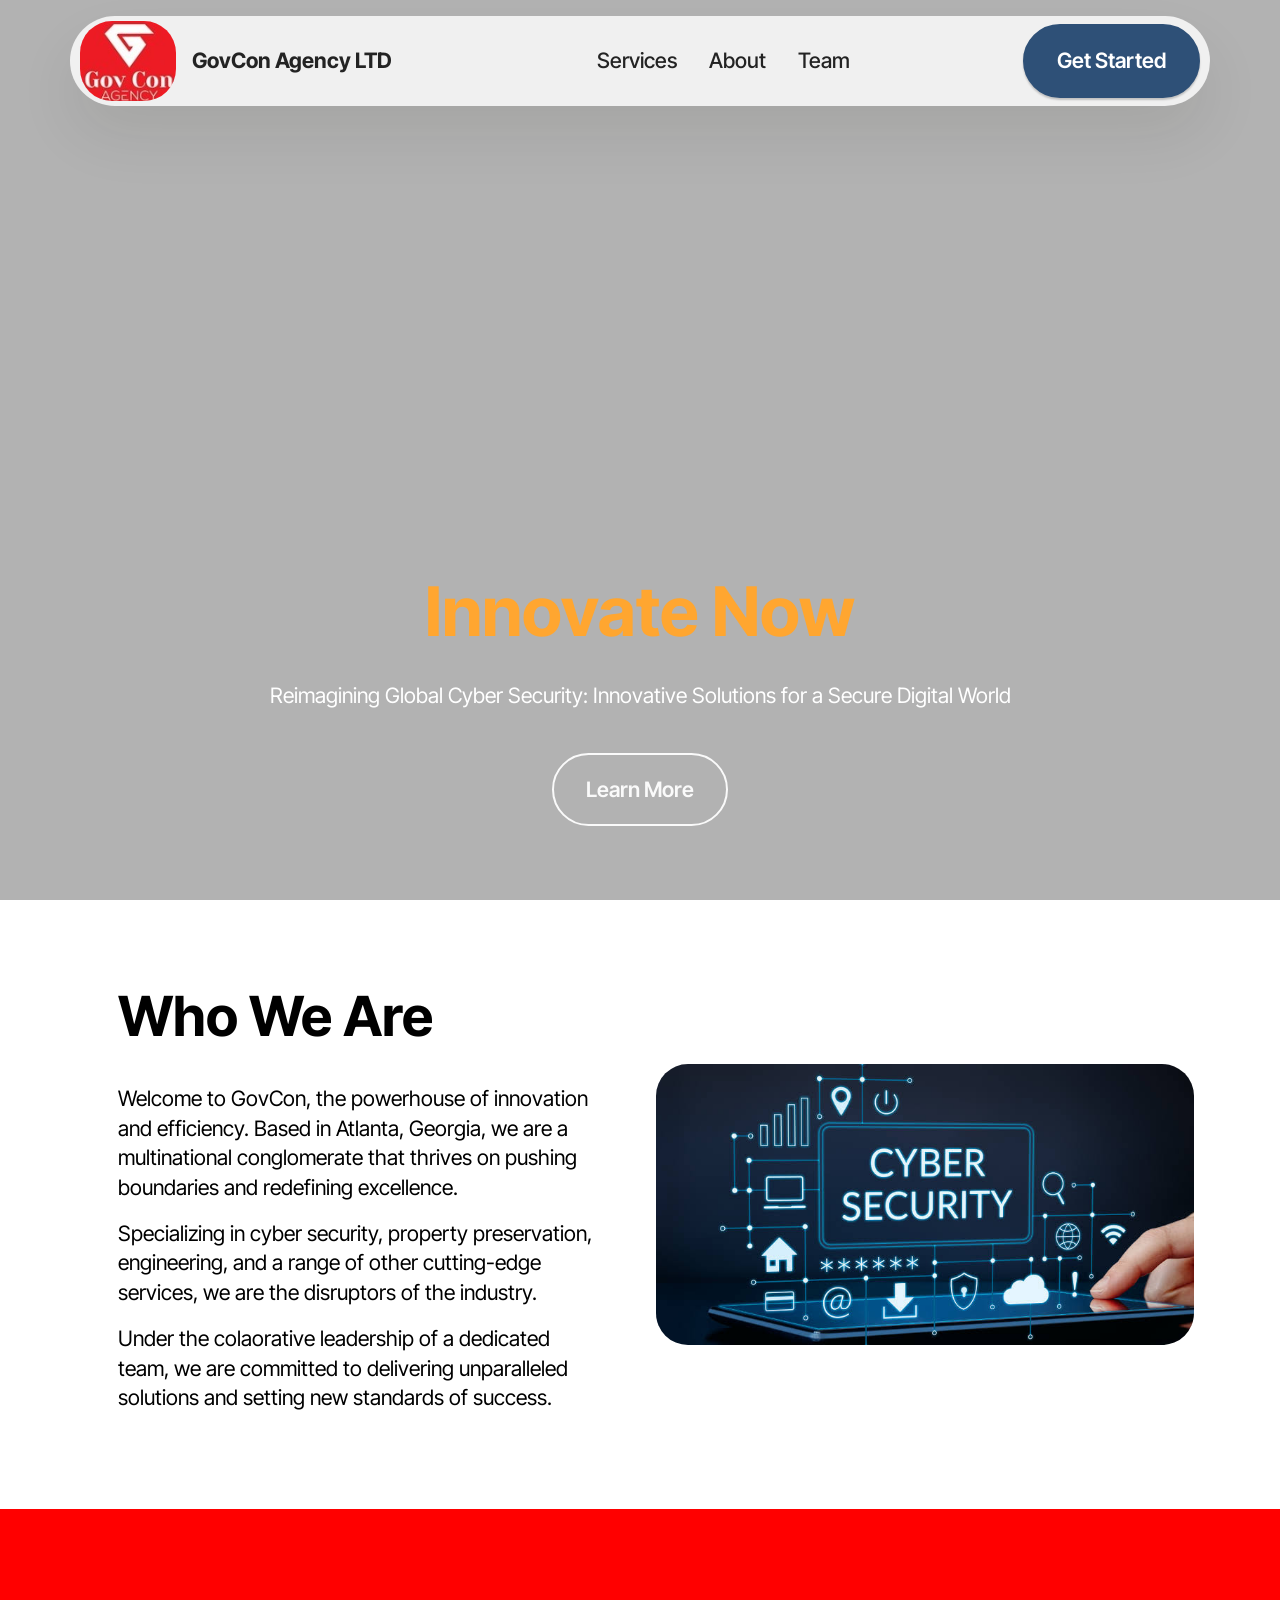
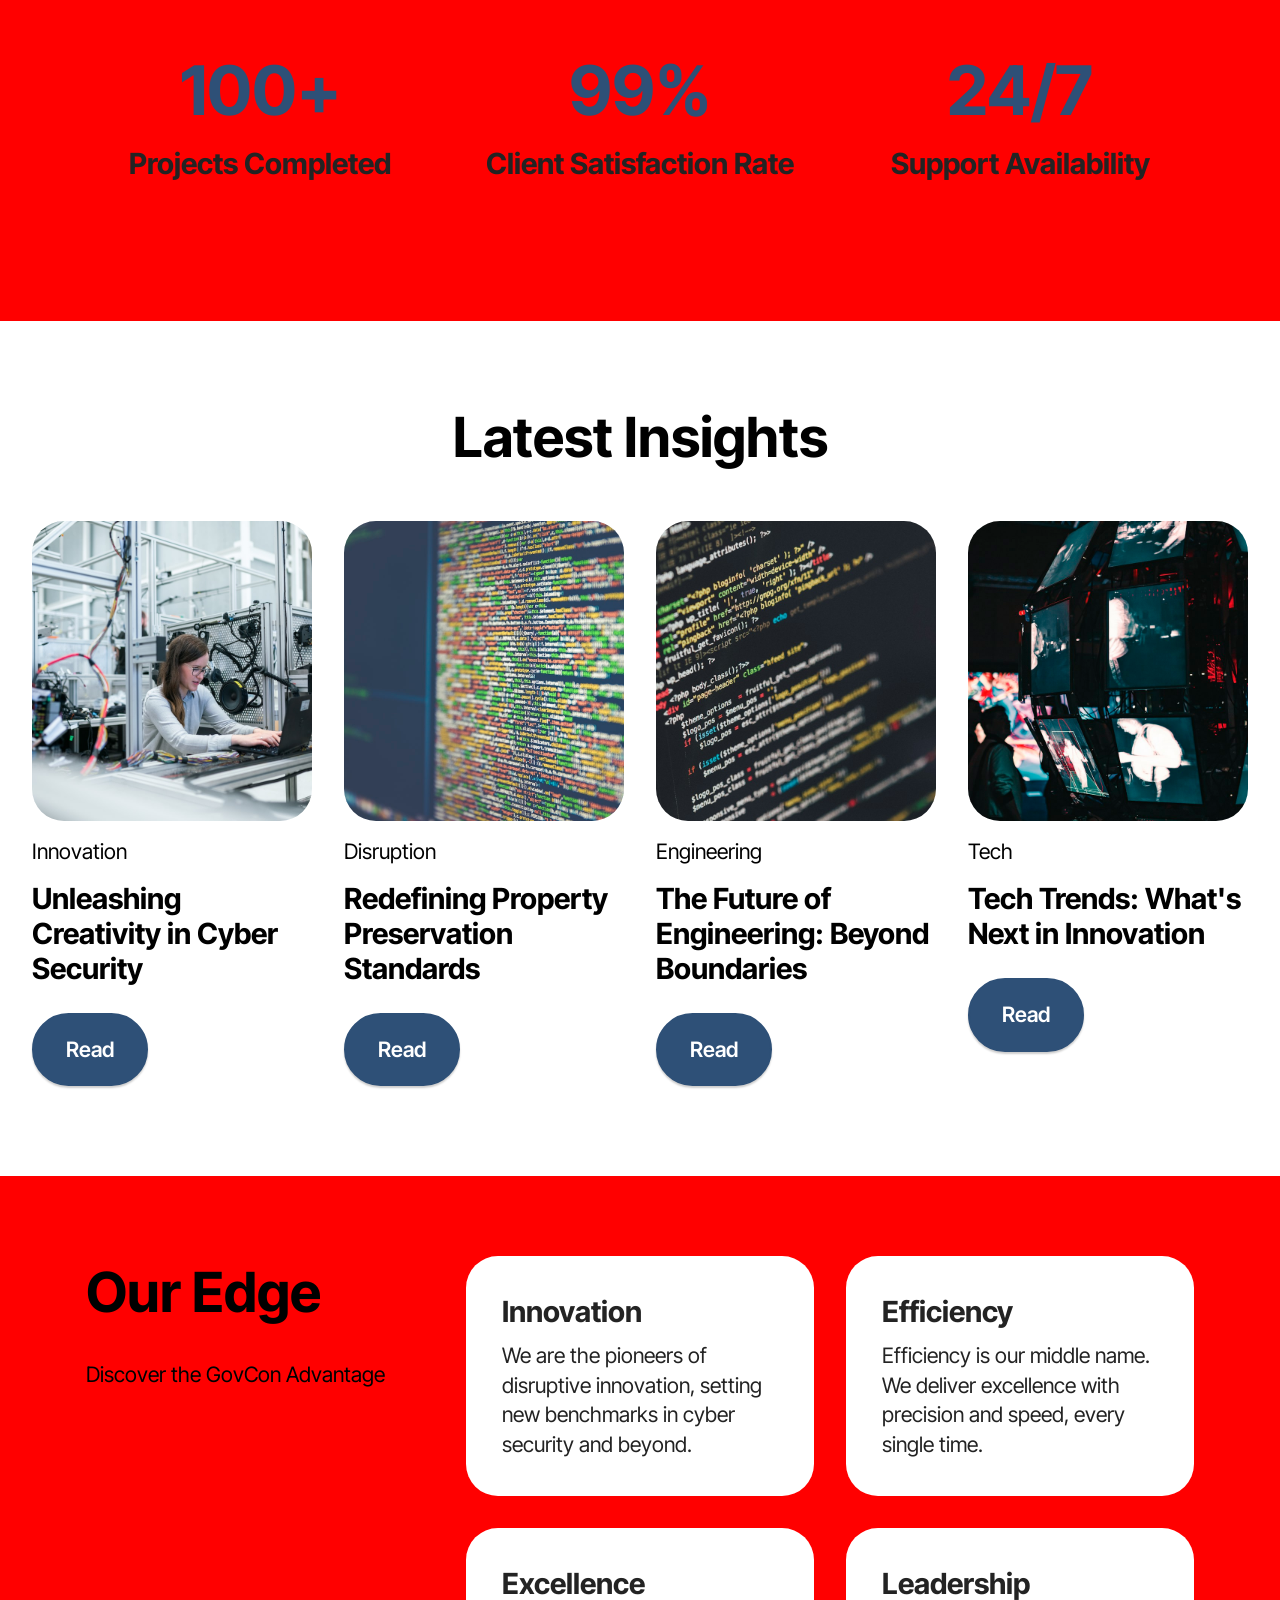
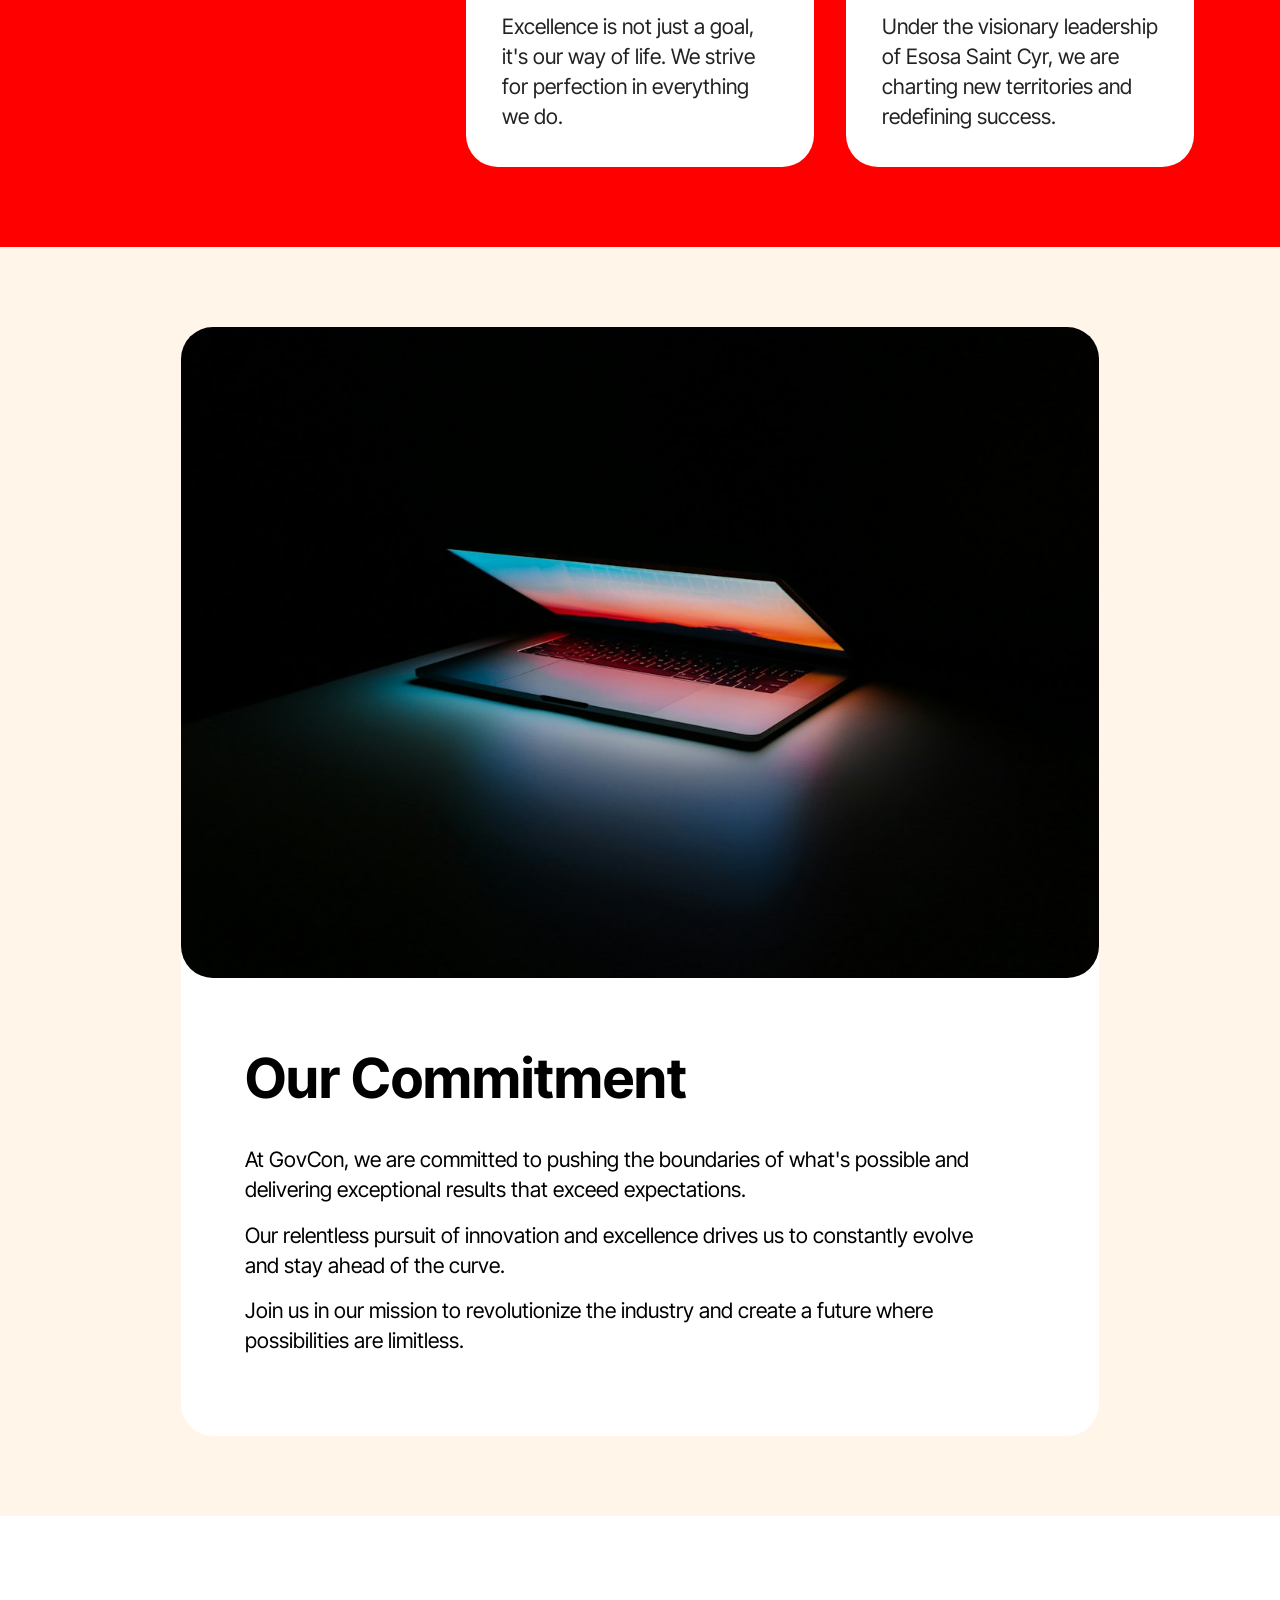
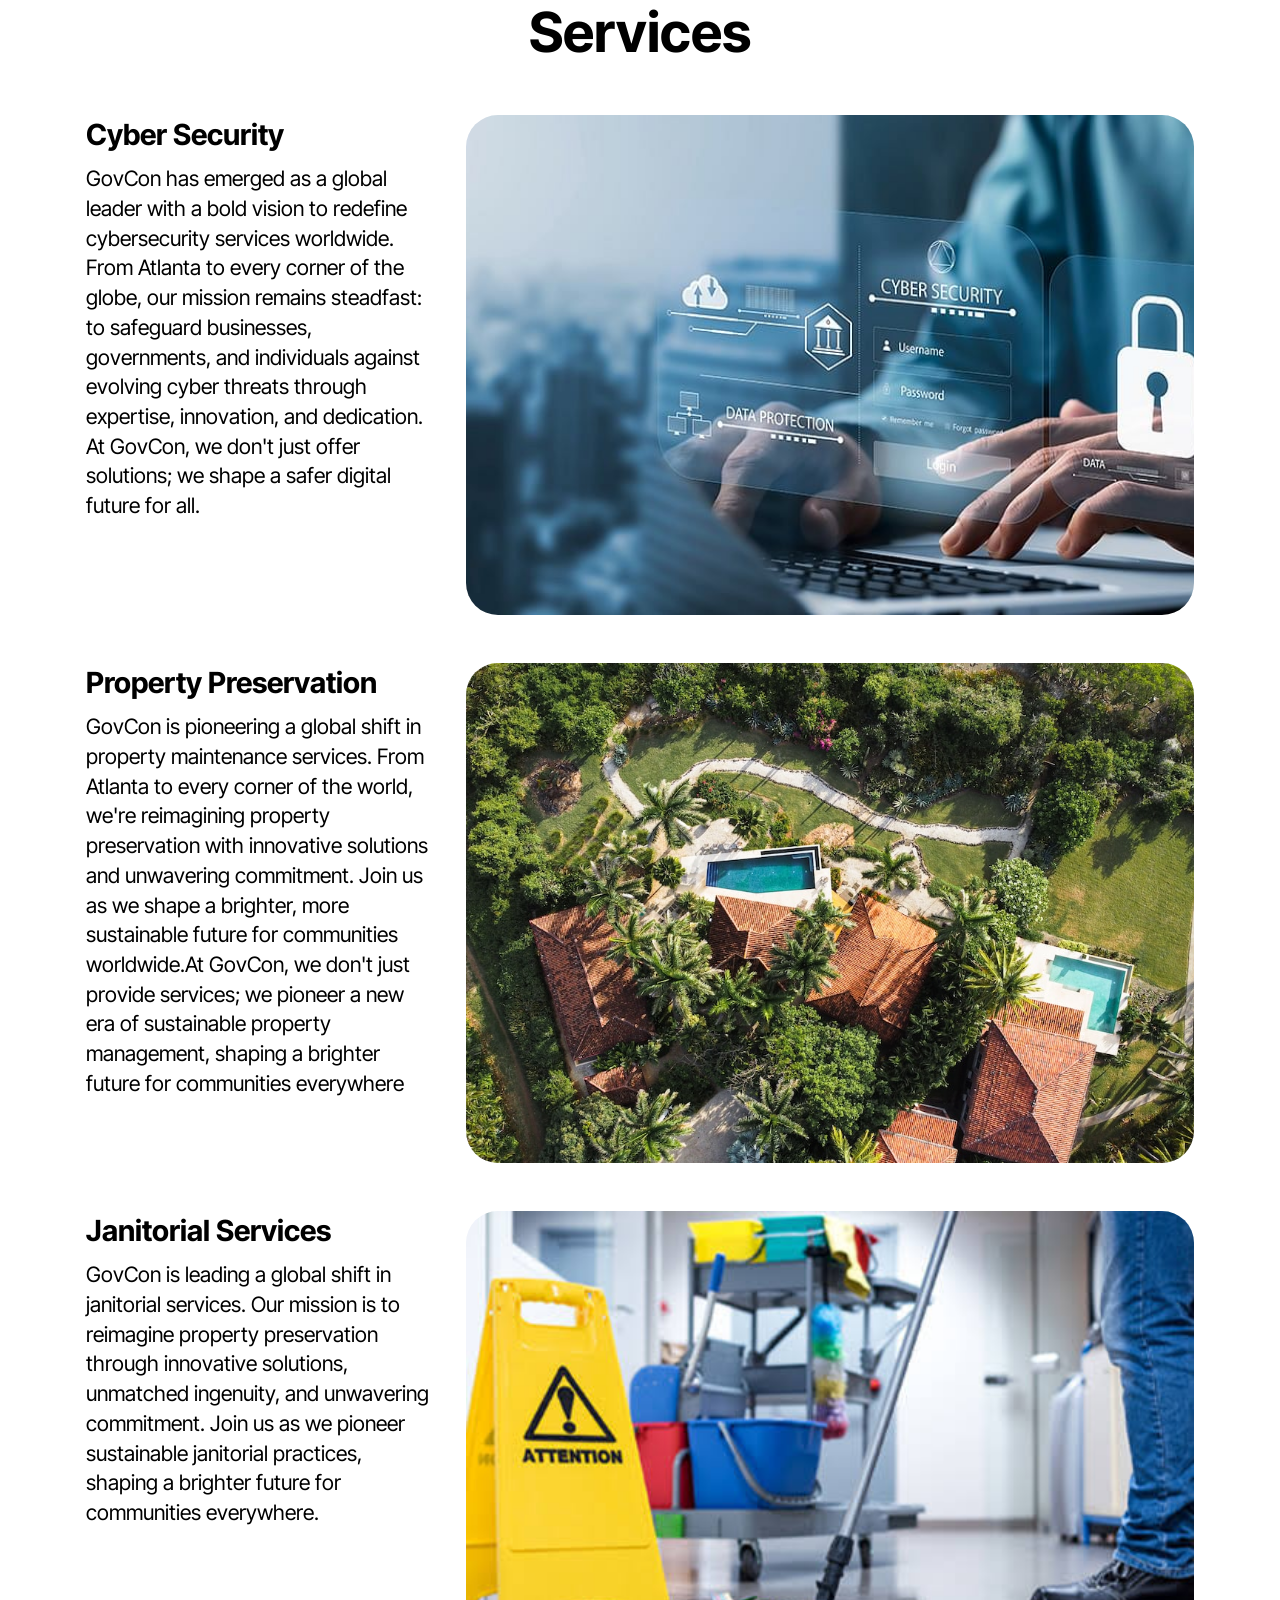
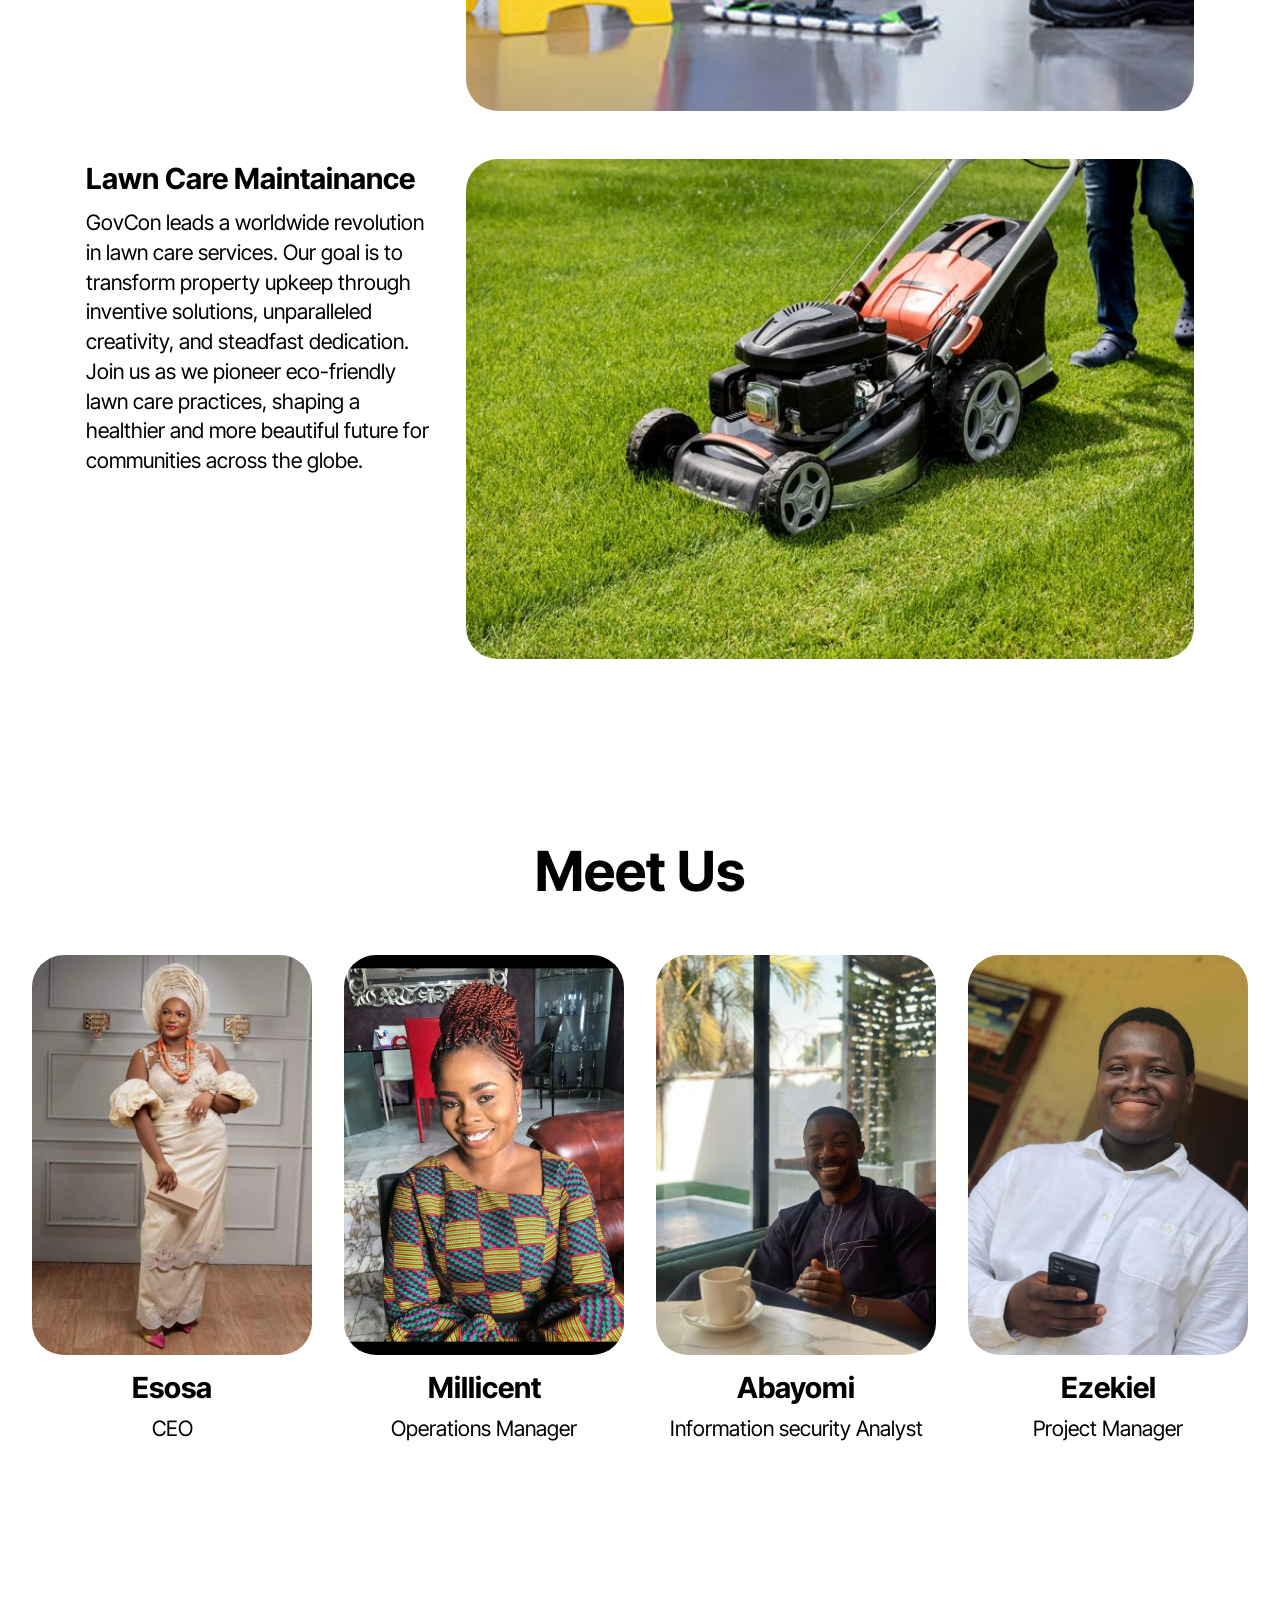
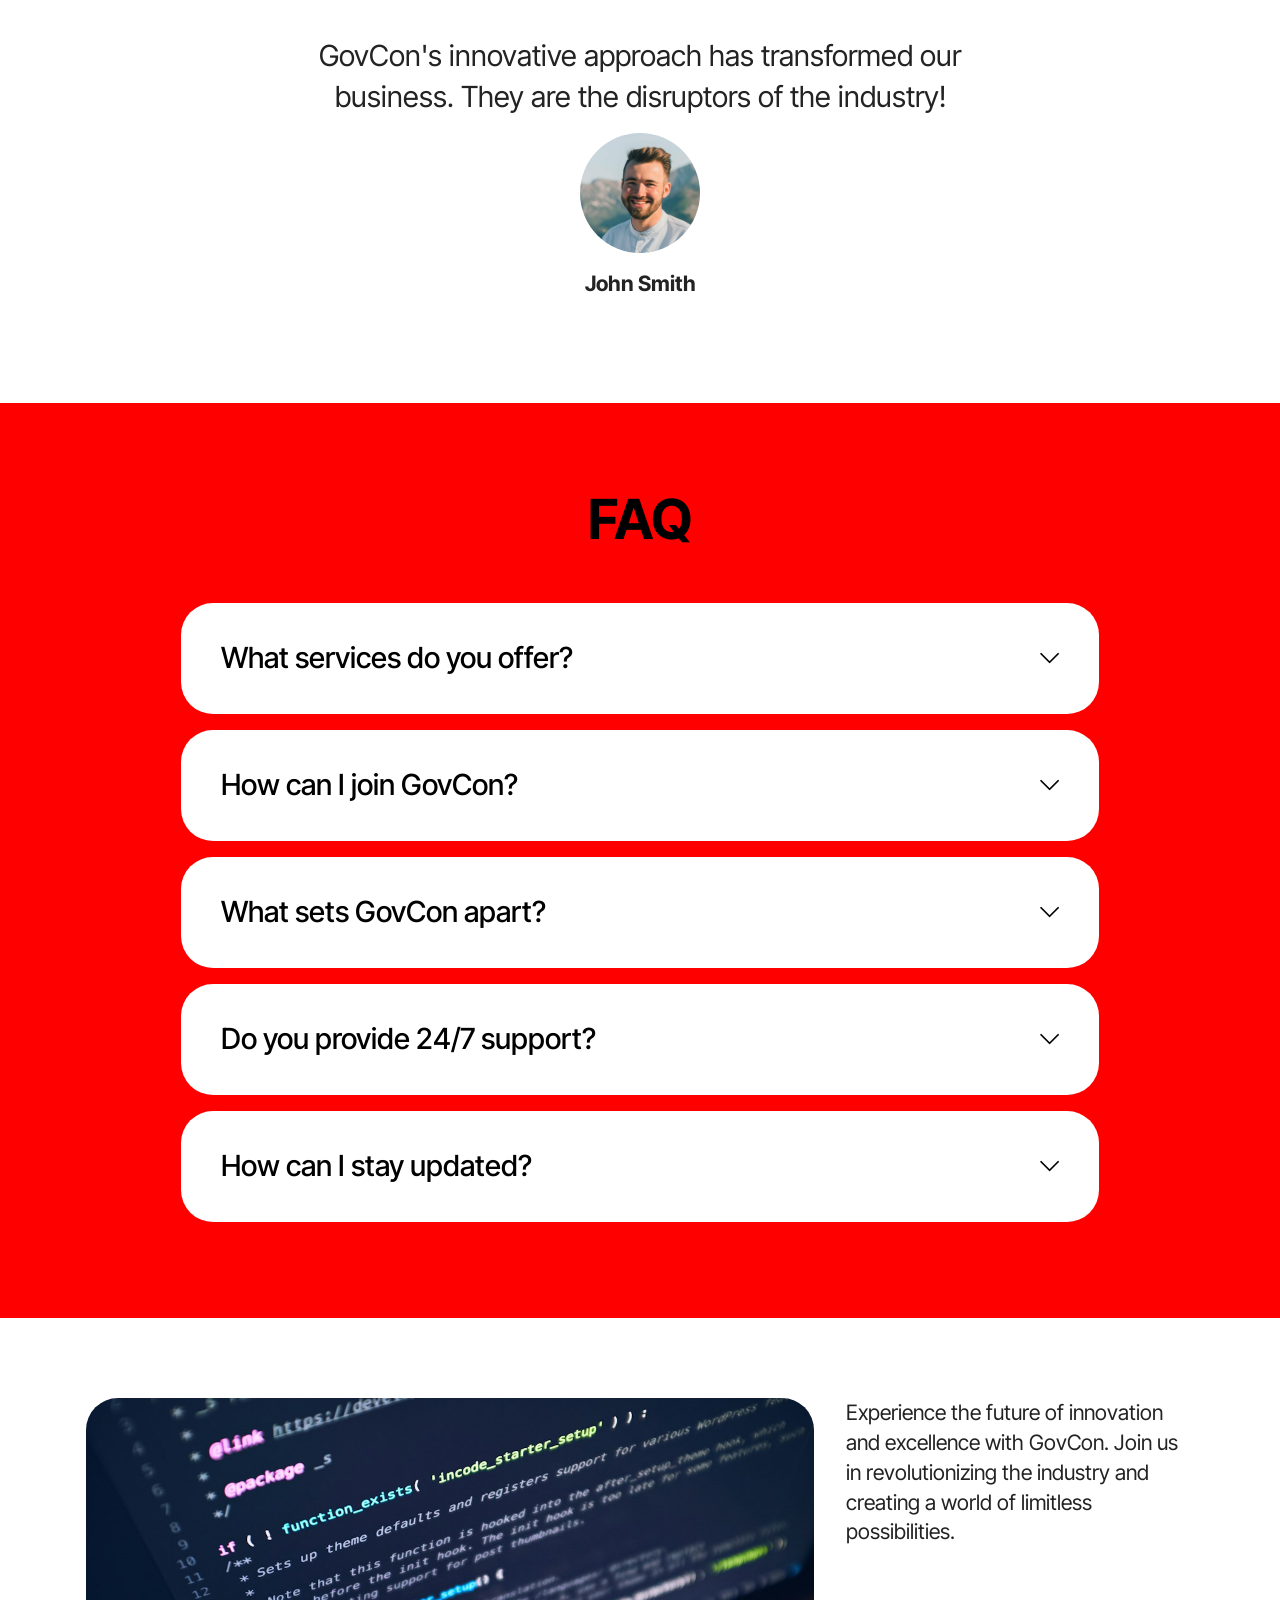
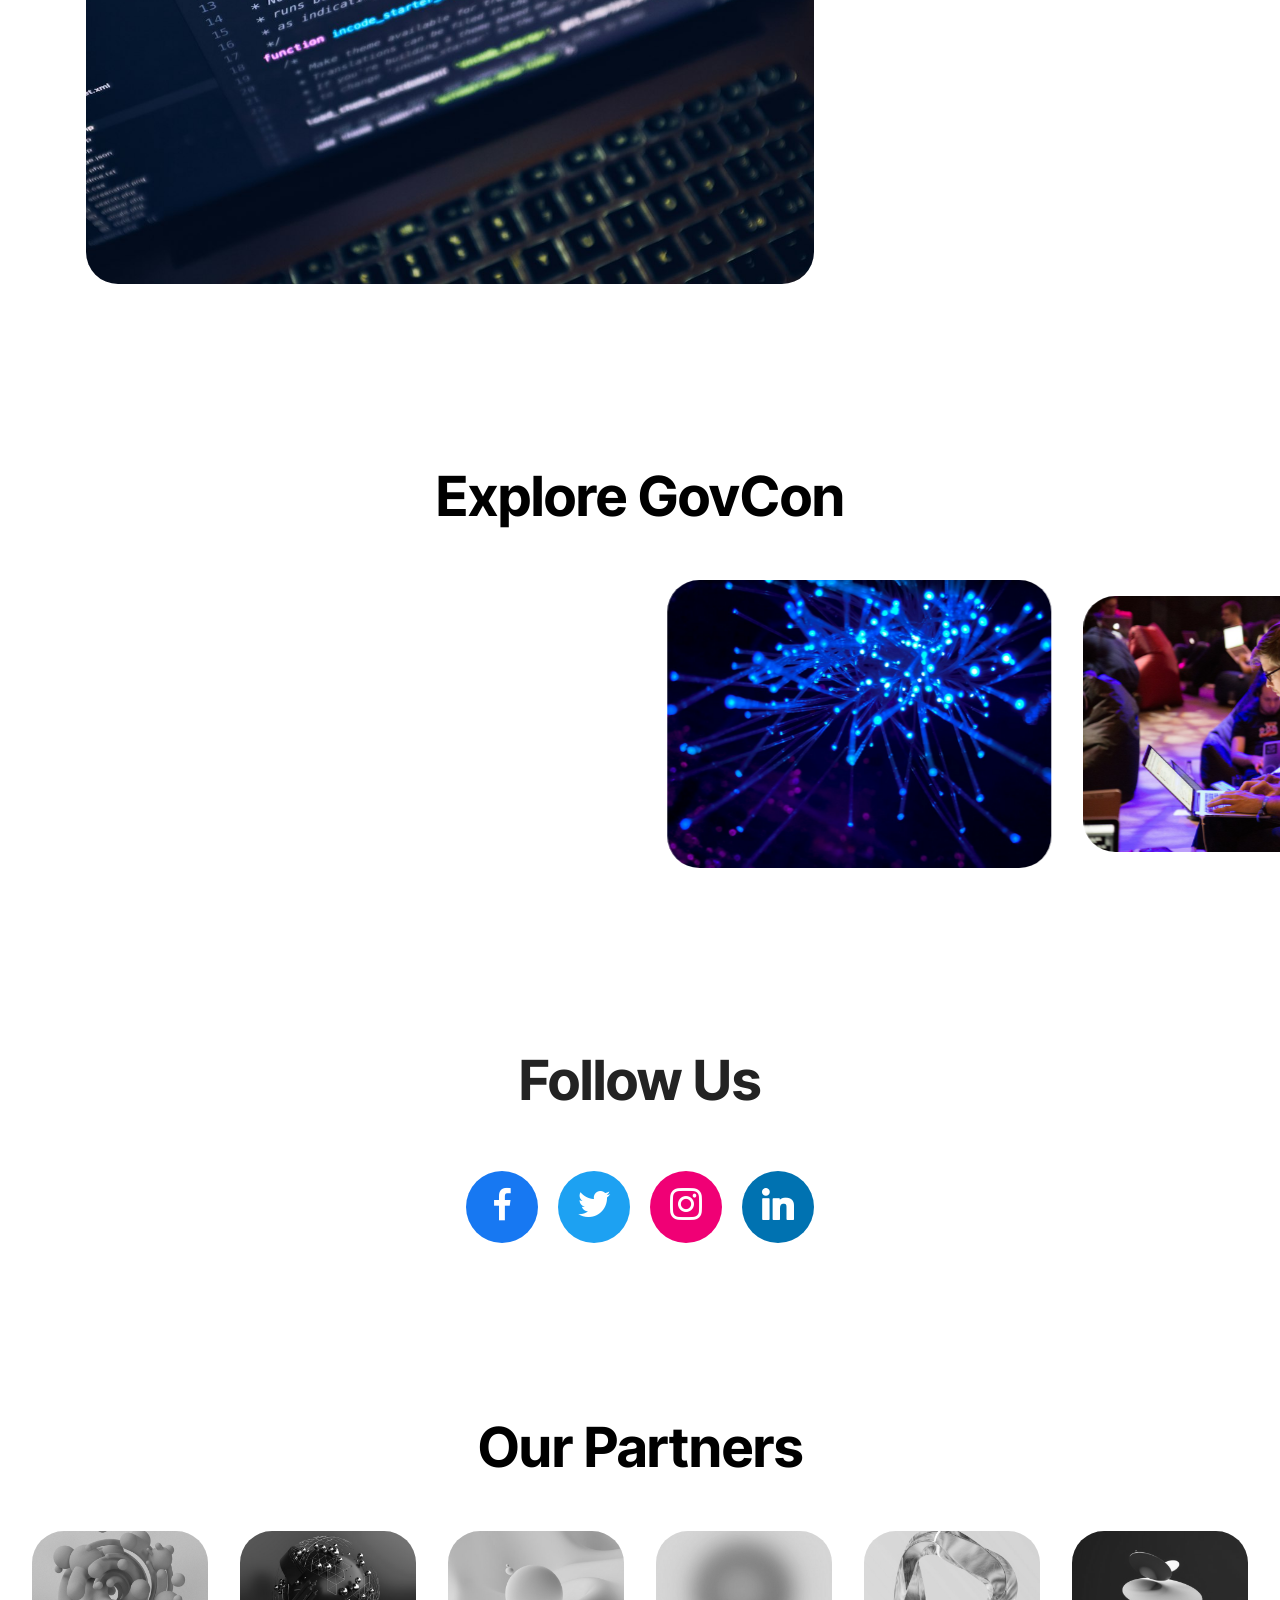
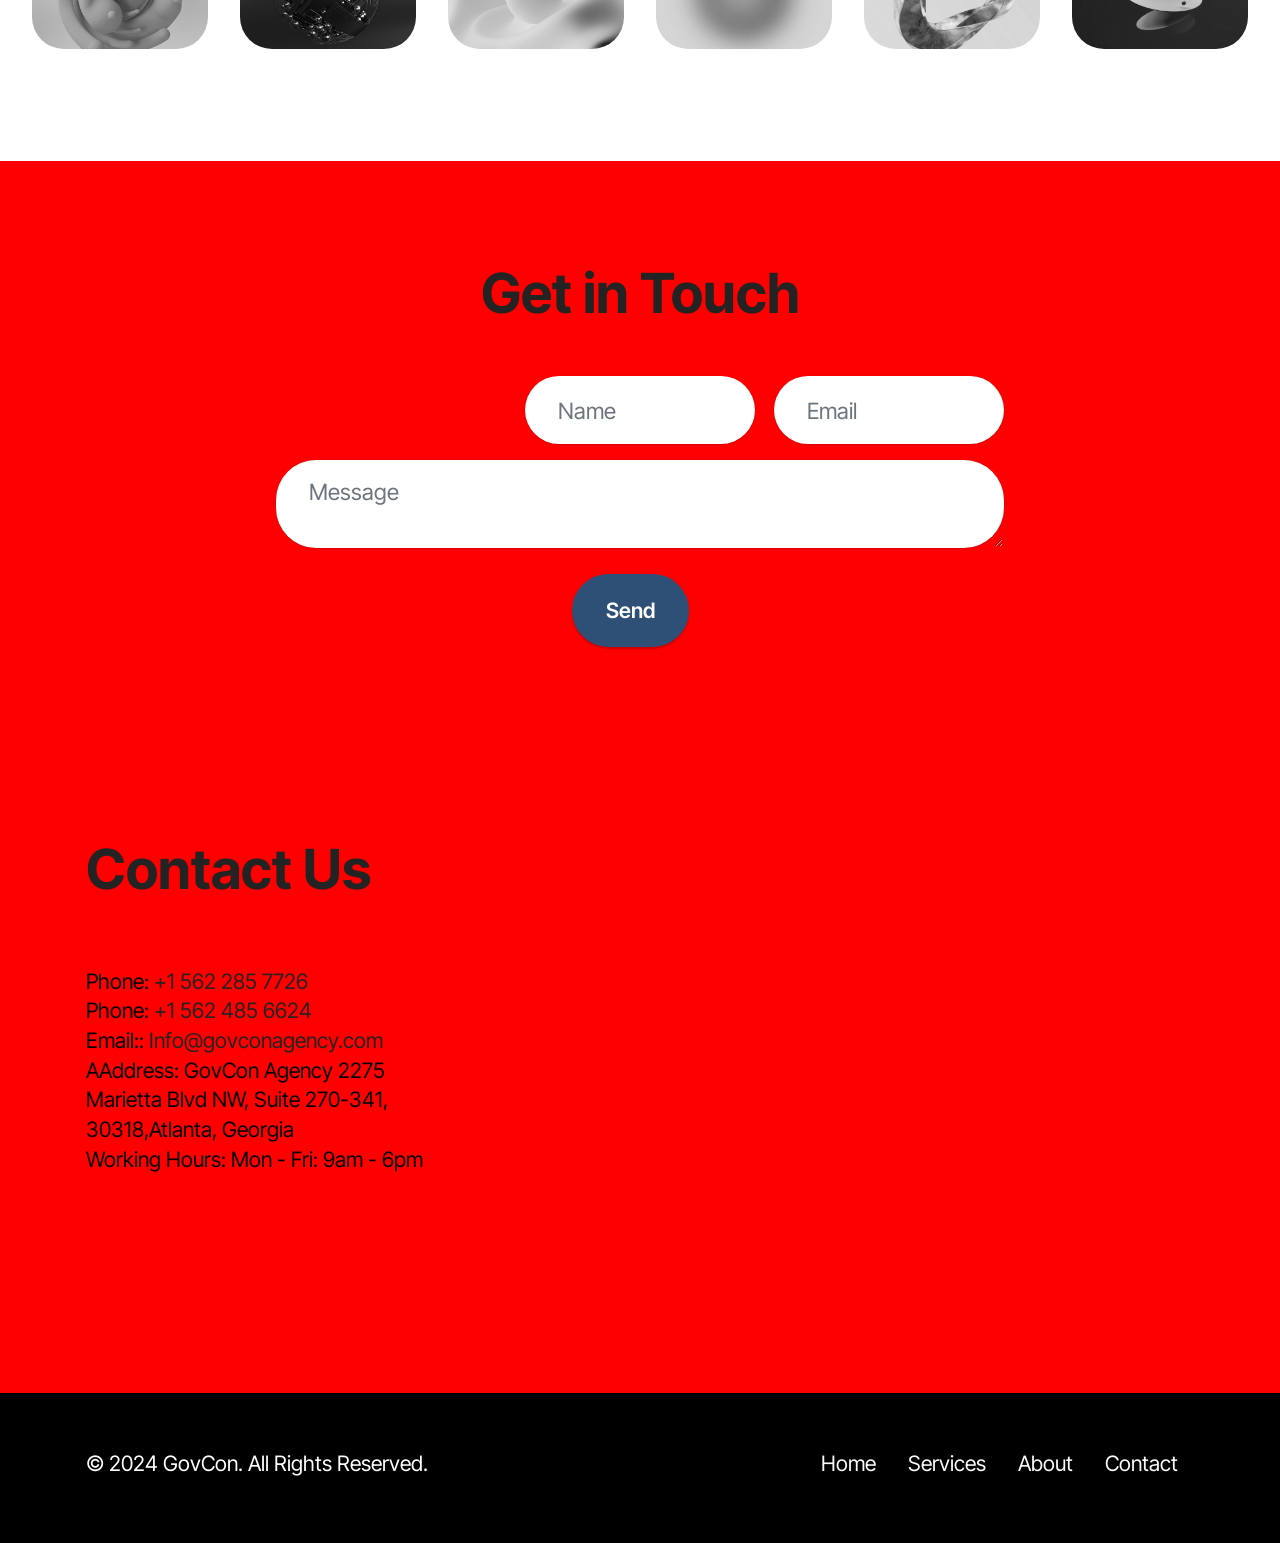
==== index.html @ 0cfdc2bd "Update index.html" ====
<!DOCTYPE html>
<html>
<head> 
  <meta charset="UTF-8">
  <meta http-equiv="X-UA-Compatible" content="IE=edge">
  <meta name="viewport" content="width=device-width, initial-scale=1, minimum-scale=1">
  <link rel="shortcut icon" href="assets/images/logo-main.jpg" type="image/x-icon">
  <meta name="description" content="We are a multinational conglomerate based in Atlanta, Georgia, specializing in cyber security, property preservation, engineering, and other services. Our CEO is Esosa Saint Cyr.">

  <title>GovCon Agency</title>
  <link rel="stylesheet" href="assets/web/assets/mobirise-icons2/mobirise2.css">
  <link rel="stylesheet" href="assets/bootstrap/css/bootstrap.min.css">
  <link rel="stylesheet" href="assets/bootstrap/css/bootstrap-grid.min.css">
  <link rel="stylesheet" href="assets/bootstrap/css/bootstrap-reboot.min.css">
  <link rel="stylesheet" href="assets/dropdown/css/style.css">
  <link rel="stylesheet" href="assets/socicon/css/styles.css">
  <link rel="stylesheet" href="assets/animatecss/animate.css">
  <link rel="stylesheet" href="assets/theme/css/style.css">
  <link rel="preload" href="https://fonts.googleapis.com/css2?family=Inter+Tight:wght@400;700&display=swap" as="style" onload="this.onload=null;this.rel='stylesheet'">
  <noscript><link rel="stylesheet" href="https://fonts.googleapis.com/css2?family=Inter+Tight:wght@400;700&display=swap"></noscript>
  <link rel="preload" as="style" href="assets/mobirise/css/additional.css"><link rel="stylesheet" href="assets/mobirise/css/additional.css" type="text/css">
  
  

  <style>:root{ --background: #FFF6EA; --dominant-color: #FFA630; --primary-color: #2E5077; --secondary-color: #4DA1A9; --success-color: #20AC6B; --danger-color: #AE1E2C; --warning-color: #CC9900; --info-color: #0AA3C2; --background-text: #000000; --dominant-text: #000000; --primary-text: #FFFFFF; --secondary-text: #FFFFFF; --success-text: #FFFFFF; --danger-text: #FFFFFF; --warning-text: #000000; --info-text: #FFFFFF;}</style>
</head>
<body>


    <style>
.cid-u2R1fiZYgx  {
  z-index: 1000;
  width: 100%;
  position: relative;
}
.cid-u2R1fiZYgx  .dropdown-item:before {
  font-family: Moririse2 !important;
  content: "\e966";
  display: inline-block;
  width: 0;
  position: absolute;
  left: 1rem;
  top: 0.5rem;
  margin-right: 0.5rem;
  line-height: 1;
  font-size: inherit;
  vertical-align: middle;
  text-align: center;
  overflow: hidden;
  transform: scale(0, 1);
  transition: all 0.25s ease-in-out;
}
@media (max-width: 767px) {
  .cid-u2R1fiZYgx  .navbar-toggler {
    transform: scale(0.8);
  }
}
.cid-u2R1fiZYgx  .navbar-brand {
  flex-shrink: 0;
  align-items: center;
  margin-right: 0;
  padding: 10px 0;
  transition: all 0.3s;
  word-break: break-word;
  z-index: 1;
}
.cid-u2R1fiZYgx  .navbar-brand img {
  max-width: 100%;
  max-height: 100%;
}
.cid-u2R1fiZYgx  .navbar-brand .navbar-caption {
  line-height: inherit !important;
}
.cid-u2R1fiZYgx  .navbar-brand .navbar-logo a {
  outline: none;
}
.cid-u2R1fiZYgx  .navbar-nav {
  margin: auto;
  margin-left: 0;
  margin-left: auto;
}
.cid-u2R1fiZYgx  .navbar-nav .nav-item {
  padding: 0 !important;
  transition: 0.3s all !important;
}
.cid-u2R1fiZYgx  .navbar-nav .nav-item .nav-link {
  padding: 16px !important;
  margin: 0 !important;
  border-radius: 1rem !important;
  transition: 0.3s all !important;
}
.cid-u2R1fiZYgx  .navbar-nav .nav-item .nav-link:hover {
  background-color: rgba(27, 31, 10, 0.06);
}
.cid-u2R1fiZYgx  .navbar-nav .open .nav-link::after {
  transform: rotate(180deg);
}
@media (min-width: 992px) {
  .cid-u2R1fiZYgx  .navbar-nav .open .nav-link::before {
    content: "";
    width: 100%;
    height: 20px;
    top: 100%;
    background: transparent;
    position: absolute;
  }
}
.cid-u2R1fiZYgx  .navbar-nav .dropdown-item {
  padding: 12px !important;
  border-radius: 0.5rem !important;
  margin: 0 8px !important;
  transition: 0.3s all !important;
}
.cid-u2R1fiZYgx  .navbar-nav .dropdown-item:hover {
  background-color: rgba(27, 31, 10, 0.06);
}
@media (min-width: 992px) {
  .cid-u2R1fiZYgx  .navbar-nav {
    padding-left: 1.5rem;
  }
}
.cid-u2R1fiZYgx  .nav-link {
  width: fit-content;
  position: relative;
}
.cid-u2R1fiZYgx  .navbar-logo {
  margin: 0 !important;
}
@media (max-width: 767px) {
  .cid-u2R1fiZYgx  .navbar-logo {
    padding-left: 0;
  }
}
.cid-u2R1fiZYgx  .navbar-caption {
  padding-left: 1rem;
  padding-right: 0.5rem;
}
@media (max-width: 767px) {
  .cid-u2R1fiZYgx  .nav-dropdown {
    padding-bottom: 0.5rem;
  }
}
.cid-u2R1fiZYgx  .nav-dropdown .link.dropdown-toggle::after {
  margin-left: 0.5rem;
  margin-top: 0.2rem;
  transition: 0.3s all;
}
.cid-u2R1fiZYgx  .container {
  display: flex;
  height: 90px;
  padding: 0.5rem 0.6rem;
  flex-wrap: nowrap;
  background: rgba(255, 255, 255, 0.8) !important;
  left: 0;
  right: 0;
  -webkit-box-pack: justify;
  -ms-flex-pack: justify;
  justify-content: flex-end;
  -webkit-box-align: center;
  -webkit-align-items: center;
  -ms-flex-align: center;
  align-items: center;
  border-radius: 100vw;
  margin-top: 1rem;
  background-color: #ffffff;
  box-shadow: 0 30px 60px 0 rgba(27, 31, 10, 0.08);
}
@media (max-width: 992px) {
  .cid-u2R1fiZYgx  .container {
    padding-right: 2rem;
  }
}
@media (max-width: 767px) {
  .cid-u2R1fiZYgx  .container {
    width: 95%;
    height: 56px !important;
    padding-right: 1rem;
    margin-top: 0rem;
  }
}
.cid-u2R1fiZYgx  .iconfont-wrapper {
  color: #000000 !important;
  font-size: 1.5rem;
  padding-right: 0.5rem;
}
.cid-u2R1fiZYgx  .dropdown-menu {
  flex-wrap: wrap;
  flex-direction: column;
  max-width: 100%;
  padding: 12px 4px !important;
  border-radius: 1.5rem;
  transition: 0.3s all !important;
  min-width: auto;
  background: #ffffff;
  background: rgba(255, 255, 255, 0.8) !important;
}
.cid-u2R1fiZYgx  .nav-item:focus,
.cid-u2R1fiZYgx  .nav-link:focus {
  outline: none;
}
.cid-u2R1fiZYgx  .dropdown .dropdown-menu .dropdown-item {
  width: auto;
  transition: all 0.25s ease-in-out;
}
.cid-u2R1fiZYgx  .dropdown .dropdown-menu .dropdown-item::after {
  right: 0.5rem;
}
.cid-u2R1fiZYgx  .dropdown .dropdown-menu .dropdown-item .mbr-iconfont {
  margin-right: 0.5rem;
  vertical-align: sub;
}
.cid-u2R1fiZYgx  .dropdown .dropdown-menu .dropdown-item .mbr-iconfont:before {
  display: inline-block;
  transform: scale(1, 1);
  transition: all 0.25s ease-in-out;
}
.cid-u2R1fiZYgx  .collapsed .dropdown-menu .dropdown-item:before {
  display: none;
}
.cid-u2R1fiZYgx  .collapsed .dropdown .dropdown-menu .dropdown-item {
  padding: 0.235em 1.5em 0.235em 1.5em !important;
  transition: none;
  margin: 0 !important;
}
.cid-u2R1fiZYgx  .navbar {
  min-height: 90px;
  transition: all 0.3s;
  border-bottom: 1px solid transparent;
  background: transparent !important;
  padding: 0 !important;
  border: none !important;
  box-shadow: none !important;
  border-radius: 0 !important;
}
.cid-u2R1fiZYgx  .navbar.opened {
  transition: all 0.3s;
}
.cid-u2R1fiZYgx  .navbar .dropdown-item {
  padding: 0.5rem 1.8rem;
}
.cid-u2R1fiZYgx  .navbar .navbar-logo img {
  min-width: 6rem;
  object-fit: cover;
}
.cid-u2R1fiZYgx  .navbar .navbar-collapse {
  z-index: 1;
  justify-content: flex-end;
}
.cid-u2R1fiZYgx  .navbar.collapsed {
  justify-content: center;
}
.cid-u2R1fiZYgx  .navbar.collapsed .nav-item .nav-link::before {
  display: none;
}
.cid-u2R1fiZYgx  .navbar.collapsed.opened .dropdown-menu {
  top: 0;
}
@media (min-width: 992px) {
  .cid-u2R1fiZYgx  .navbar.collapsed.opened:not(.navbar-short) .navbar-collapse {
    max-height: calc(98.5vh - 3rem);
  }
}
.cid-u2R1fiZYgx  .navbar.collapsed .dropdown-menu .dropdown-submenu {
  left: 0 !important;
}
.cid-u2R1fiZYgx  .navbar.collapsed .dropdown-menu .dropdown-item:after {
  right: auto;
}
.cid-u2R1fiZYgx  .navbar.collapsed .dropdown-menu .dropdown-toggle[data-toggle="dropdown-submenu"]:after {
  margin-left: 0.5rem;
  margin-top: 0.2rem;
  border-top: 0.35em solid;
  border-right: 0.35em solid transparent;
  border-left: 0.35em solid transparent;
  border-bottom: 0;
  top: 41%;
}
.cid-u2R1fiZYgx  .navbar.collapsed ul.navbar-nav li {
  margin: auto;
}
.cid-u2R1fiZYgx  .navbar.collapsed .dropdown-menu .dropdown-item {
  padding: 0.25rem 1.5rem;
  text-align: center;
}
.cid-u2R1fiZYgx  .navbar.collapsed .icons-menu {
  padding-left: 0;
  padding-right: 0;
  padding-top: 0.5rem;
  padding-bottom: 0.5rem;
}
@media (max-width: 767px) {
  .cid-u2R1fiZYgx  .navbar {
    min-height: 72px;
  }
  .cid-u2R1fiZYgx  .navbar .navbar-logo img {
    height: 2.5rem !important;
    min-width: 2.5rem !important;
  }
}
@media (max-width: 991px) {
  .cid-u2R1fiZYgx  .navbar .nav-item .nav-link::before {
    display: none;
  }
  .cid-u2R1fiZYgx  .navbar.opened .dropdown-menu {
    top: 0;
  }
  .cid-u2R1fiZYgx  .navbar .dropdown-menu .dropdown-submenu {
    left: 0 !important;
  }
  .cid-u2R1fiZYgx  .navbar .dropdown-menu .dropdown-item:after {
    right: auto;
  }
  .cid-u2R1fiZYgx  .navbar .dropdown-menu .dropdown-toggle[data-toggle="dropdown-submenu"]:after {
    margin-left: 0.5rem;
    margin-top: 0.2rem;
    border-top: 0.35em solid;
    border-right: 0.35em solid transparent;
    border-left: 0.35em solid transparent;
    border-bottom: 0;
    top: 40%;
  }
  .cid-u2R1fiZYgx  .navbar .dropdown-menu .dropdown-item {
    padding: 0.25rem 1.5rem !important;
    text-align: center;
  }
  .cid-u2R1fiZYgx  .navbar .navbar-brand {
    flex-shrink: initial;
    flex-basis: auto;
    word-break: break-word;
    padding-right: 10px;
  }
  .cid-u2R1fiZYgx  .navbar .navbar-toggler {
    flex-basis: auto;
  }
  .cid-u2R1fiZYgx  .navbar .icons-menu {
    padding-left: 0;
    padding-top: 0.5rem;
    padding-bottom: 0.5rem;
  }
}
.cid-u2R1fiZYgx  .navbar.navbar-short .navbar-logo img {
  height: 2rem;
}
.cid-u2R1fiZYgx  .dropdown-item.active,
.cid-u2R1fiZYgx  .dropdown-item:active {
  background-color: transparent;
}
.cid-u2R1fiZYgx  .navbar-expand-lg .navbar-nav .nav-link {
  padding: 0;
}
.cid-u2R1fiZYgx  .nav-dropdown .link.dropdown-toggle {
  margin-right: 1.667em;
}
.cid-u2R1fiZYgx  .nav-dropdown .link.dropdown-toggle[aria-expanded="true"] {
  margin-right: 0;
  padding: 0.667em 1.667em;
}
.cid-u2R1fiZYgx  .navbar.navbar-expand-lg .dropdown .dropdown-menu {
  background: #ffffff;
}
.cid-u2R1fiZYgx  .navbar.navbar-expand-lg .dropdown .dropdown-menu .dropdown-submenu {
  margin: 0;
  left: 105%;
  transform: none;
  top: -12px;
}
.cid-u2R1fiZYgx  .navbar .dropdown.open > .dropdown-menu {
  display: flex;
}
.cid-u2R1fiZYgx  ul.navbar-nav {
  flex-wrap: wrap;
}
.cid-u2R1fiZYgx  .navbar-buttons {
  text-align: center;
  min-width: 140px;
}
@media (max-width: 992px) {
  .cid-u2R1fiZYgx  .navbar-buttons {
    text-align: left;
  }
}
.cid-u2R1fiZYgx  button.navbar-toggler {
  outline: none;
  width: 31px;
  height: 20px;
  cursor: pointer;
  transition: all 0.2s;
  position: relative;
  align-self: center;
}
.cid-u2R1fiZYgx  button.navbar-toggler .hamburger span {
  position: absolute;
  right: 0;
  width: 30px;
  height: 2px;
  border-right: 5px;
  background-color: #000000;
}
.cid-u2R1fiZYgx  button.navbar-toggler .hamburger span:nth-child(1) {
  top: 0;
  transition: all 0.2s;
}
.cid-u2R1fiZYgx  button.navbar-toggler .hamburger span:nth-child(2) {
  top: 8px;
  transition: all 0.15s;
}
.cid-u2R1fiZYgx  button.navbar-toggler .hamburger span:nth-child(3) {
  top: 8px;
  transition: all 0.15s;
}
.cid-u2R1fiZYgx  button.navbar-toggler .hamburger span:nth-child(4) {
  top: 16px;
  transition: all 0.2s;
}
.cid-u2R1fiZYgx  nav.opened .hamburger span:nth-child(1) {
  top: 8px;
  width: 0;
  opacity: 0;
  right: 50%;
  transition: all 0.2s;
}
.cid-u2R1fiZYgx  nav.opened .hamburger span:nth-child(2) {
  transform: rotate(45deg);
  transition: all 0.25s;
}
.cid-u2R1fiZYgx  nav.opened .hamburger span:nth-child(3) {
  transform: rotate(-45deg);
  transition: all 0.25s;
}
.cid-u2R1fiZYgx  nav.opened .hamburger span:nth-child(4) {
  top: 8px;
  width: 0;
  opacity: 0;
  right: 50%;
  transition: all 0.2s;
}
.cid-u2R1fiZYgx  .navbar-dropdown {
  padding: 0 1rem;
}
.cid-u2R1fiZYgx  a.nav-link {
  display: flex;
  align-items: center;
  justify-content: center;
}
.cid-u2R1fiZYgx  .icons-menu {
  flex-wrap: nowrap;
  display: flex;
  justify-content: center;
  padding-left: 1rem;
  padding-right: 1rem;
  padding-top: 0.3rem;
  text-align: center;
}
@media (max-width: 992px) {
  .cid-u2R1fiZYgx  .icons-menu {
    justify-content: flex-start;
    margin-bottom: 0.5rem;
  }
}
@media screen and (-ms-high-contrast: active), (-ms-high-contrast: none) {
  .cid-u2R1fiZYgx  .navbar {
    height: 70px;
  }
  .cid-u2R1fiZYgx  .navbar.opened {
    height: auto;
  }
  .cid-u2R1fiZYgx  .nav-item .nav-link:hover::before {
    width: 175%;
    max-width: calc(100% + 2rem);
    left: -1rem;
  }
}
.cid-u2R1fiZYgx  .navbar .dropdown > .dropdown-menu {
  display: none;
  width: max-content;
  max-width: 500px !important;
  transform: translateX(-50%);
  top: calc(100% + 20px);
  left: 50%;
}
.cid-u2R1fiZYgx  .navbar .dropdown > .dropdown-menu .dropdown-item {
  line-height: 1 !important;
}
.cid-u2R1fiZYgx  .navbar .dropdown > .dropdown-menu .dropdown .dropdown-item {
  align-items: center;
  display: flex;
  height: max-content !important;
  min-height: max-content !important;
}
.cid-u2R1fiZYgx  .navbar .dropdown > .dropdown-menu .dropdown .dropdown-item::after {
  display: inline-block;
  position: static;
  margin-left: 0.5rem;
  margin-top: 0;
  margin-right: 0;
  margin-bottom: 0;
  transition: 0.3s all;
  transform: rotate(-90deg);
}
.cid-u2R1fiZYgx  .navbar .dropdown > .dropdown-menu .dropdown.open .dropdown-item::after {
  transform: rotate(0deg);
}
.cid-u2R1fiZYgx  .mbr-section-btn {
  margin: -0.6rem -0.6rem;
}
.cid-u2R1fiZYgx  .navbar-toggler {
  margin-left: 12px;
  margin-right: 8px;
  order: 1000;
}
@media (max-width: 991px) {
  .cid-u2R1fiZYgx  .navbar-brand {
    margin-right: auto;
  }
  .cid-u2R1fiZYgx  .navbar-collapse {
    z-index: -1 !important;
    position: absolute;
    top: 110%;
    left: 0;
    width: 100%;
    padding: 1rem;
    border-radius: 1.5rem;
    background: #ffffff;
    opacity: 1;
    border-color: rgba(255, 255, 255, 0.8) !important;
    background: rgba(255, 255, 255, 0.8) !important;
    backdrop-filter: blur(8px);
  }
  .cid-u2R1fiZYgx  .navbar-nav .nav-item .nav-link::after {
    margin-left: 10px;
  }
  .cid-u2R1fiZYgx  .navbar-nav .dropdown-item:hover {
    background-color: rgba(27, 31, 10, 0.06);
  }
  .cid-u2R1fiZYgx  .navbar .dropdown > .dropdown-menu {
    max-width: 100% !important;
    transform: translateX(0);
    top: 10px;
    left: 0;
    padding: 8px !important;
    border-radius: 1rem;
    background-color: rgba(27, 31, 10, 0.04) !important;
  }
  .cid-u2R1fiZYgx  .navbar .dropdown > .dropdown-menu .dropdown-item {
    padding: 8px !important;
    line-height: 1 !important;
    margin-bottom: 4px !important;
  }
  .cid-u2R1fiZYgx  .navbar .dropdown > .dropdown-menu .dropdown .dropdown-item {
    align-items: center;
    display: flex;
    height: max-content !important;
    min-height: max-content !important;
  }
  .cid-u2R1fiZYgx  .navbar .dropdown > .dropdown-menu .dropdown .dropdown-item::after {
    display: inline-block;
    position: static;
    margin-left: 0.5rem;
    margin-top: 0;
    margin-right: 0;
    margin-bottom: 0;
    transition: 0.3s all;
    transform: rotate(0deg);
  }
  .cid-u2R1fiZYgx  .navbar .dropdown > .dropdown-menu .dropdown.open .dropdown-item::after {
    transform: rotate(180deg);
  }
  .cid-u2R1fiZYgx  .navbar .dropdown > .dropdown-menu .dropdown-submenu {
    position: static;
    width: 100%;
    max-width: 100% !important;
    transform: translateX(0) !important;
    top: 0;
    left: 0;
    padding: 8px !important;
    border-radius: 1rem;
    background-color: rgba(27, 31, 10, 0.04) !important;
  }
  .cid-u2R1fiZYgx  .navbar .dropdown.open > .dropdown-menu {
    display: flex !important;
    flex-direction: column;
    align-items: flex-start;
  }
}
@media (max-width: 575px) {
  .cid-u2R1fiZYgx  .navbar-collapse {
    padding: 1rem;
  }
}
</style>

<section class="menu menu2 cid-u2R1fiZYgx" once="menu" id="menu-5-u2R1fiZYgx">
  <nav class="navbar navbar-dropdown navbar-fixed-top navbar-expand-lg">
    <div class="container">
      <div class="navbar-brand">
        <span class="navbar-logo">
					<a>
						<img src="assets/images/logo-main.jpg" style="height: 5rem;">
					</a>
				</span>
				<span class="navbar-caption-wrap">
          <a class="navbar-caption text-black display-4" >GovCon Agency LTD</a>
        </span>
      </div>
      <button class="navbar-toggler" type="button" data-toggle="collapse"
        data-bs-toggle="collapse" data-target="#navbarSupportedContent"
        data-bs-target="#navbarSupportedContent"
        aria-controls="navbarNavAltMarkup" aria-expanded="false"
        aria-label="Toggle navigation">
        <div class="hamburger">
          <span></span>
          <span></span>
          <span></span>
          <span></span>
        </div>
      </button>
      <div class="collapse navbar-collapse" id="navbarSupportedContent">
        <ul class="navbar-nav nav-dropdown" data-app-modern-menu="true">
          <li class="nav-item">
            <a class="nav-link link text-black display-4" href="#Servicesllll">Services</a>
          </li>
          <li class="nav-item">
            <a class="nav-link link text-black display-4" href="#about-us-4-u2R1fj06Ph"
              aria-expanded="false">About</a>
          </li>
          <li class="nav-item">
            <a class="nav-link link text-black display-4" href="#team-1-u2R1fj2wWr">Team</a>
          </li>
        </ul>
        <div class="navbar-buttons mbr-section-btn">
          <a class="btn btn-primary display-4" href="#contact-form-2-u2R1fj48Ry">Get Started</a>
        </div>
      </div>
    </div>
  </nav>
</section>

    <style>
  .cid-u2R1fiZitz {
  display: flex;
}
@media (min-width: 768px) {
  .cid-u2R1fiZitz {
    align-items: flex-end;
  }
  .cid-u2R1fiZitz .row {
    justify-content: center;
  }
  .cid-u2R1fiZitz .content-wrap {
    padding: 1rem 3rem;
  }
}
@media (max-width: 991px) and (min-width: 768px) {
  .cid-u2R1fiZitz .content-wrap {
    min-width: 50%;
  }
}
@media (max-width: 767px) {
  .cid-u2R1fiZitz {
    -webkit-align-items: center;
    align-items: flex-end;
  }
  .cid-u2R1fiZitz .mbr-row {
    -webkit-justify-content: center;
    justify-content: center;
  }
  .cid-u2R1fiZitz .content-wrap {
    width: 100%;
  }
}
.cid-u2R1fiZitz .mbr-fallback-image.disabled {
  display: none;
}
.cid-u2R1fiZitz .mbr-fallback-image {
  display: block;
  background-size: cover;
  background-position: center center;
  width: 100%;
  height: 100%;
  position: absolute;
  top: 0;
  background: #000000;
}
.cid-u2R1fiZitz .mbr-section-title,
.cid-u2R1fiZitz .mbr-section-subtitle {
  text-align: left;
  color: var(--dominant-color, #ffc091);
}
.cid-u2R1fiZitz .mbr-text,
.cid-u2R1fiZitz .mbr-section-btn {
  text-align: center;
}
.cid-u2R1fiZitz .mbr-section-title {
  text-align: center;
}
</style>
<section class="header18 cid-u2R1fiZitz mbr-fullscreen" data-bg-video="https://www.youtube.com/embed/BadB1z-V_qU?autoplay&#x3D;1&amp;loop&#x3D;1&amp;playlist&#x3D;BadB1z-V_qU&amp;t&#x3D;20&amp;mute&#x3D;1&amp;playsinline&#x3D;1&amp;controls&#x3D;0&amp;showinfo&#x3D;0&amp;autohide&#x3D;1&amp;allowfullscreen&#x3D;true&amp;mode&#x3D;transparent" id="hero-16-u2R1fiZitz">
  <div class="mbr-overlay" style="opacity: 0.3; background-color: rgb(0, 0, 0);"></div>
  <div class="container-fluid">
    <div class="row">
      <div class="content-wrap col-12 col-md-10">
        <h1 class="mbr-section-title mbr-fonts-style mbr-white mb-4 display-1">
          <strong>Innovate Now</strong>
        </h1>
        <p class="mbr-fonts-style mbr-text mbr-white mb-4 display-7">Reimagining Global Cyber Security: Innovative Solutions for a Secure Digital World</p>
        <div class="mbr-section-btn">
          <a class="btn btn-white-outline display-7" href="#" >Learn More</a>
        </div>
      </div>
    </div>
  </div>
</section>
    <style>
.cid-u2R1fj06Ph {
  padding-top: 5rem;
  padding-bottom: 5rem;
  background-color: #ffffff;
}
.cid-u2R1fj06Ph .mbr-fallback-image.disabled {
  display: none;
}
.cid-u2R1fj06Ph .mbr-fallback-image {
  display: block;
  background-size: cover;
  background-position: center center;
  width: 100%;
  height: 100%;
  position: absolute;
  top: 0;
}
@media (max-width: 991px) {
  .cid-u2R1fj06Ph .image-wrapper {
    margin-bottom: 2rem;
  }
}
.cid-u2R1fj06Ph .row {
  flex-direction: row-reverse;
}
.cid-u2R1fj06Ph .row {
  align-items: center;
}
@media (max-width: 991px) {
  .cid-u2R1fj06Ph .image-wrapper {
    padding: 1rem;
  }
}
@media (min-width: 992px) {
  .cid-u2R1fj06Ph .text-wrapper {
    padding: 0 2rem;
  }
}
.cid-u2R1fj06Ph .mbr-section-title {
  color: #000000;
}
.cid-u2R1fj06Ph .mbr-text,
.cid-u2R1fj06Ph .mbr-section-btn {
  color: #000000;
}

</style>

<section class="article4 cid-u2R1fj06Ph" id="about-us-4-u2R1fj06Ph">
	<div class="container">
		<div class="row justify-content-center">
			<div class="col-12 col-md-12 col-lg-6 image-wrapper">
				<img class="w-100" src="assets/images/images (1).jpeg">
			</div>
			<div class="col-12 col-md-12 col-lg">
				<div class="text-wrapper align-left">
					<h1 class="mbr-section-title mbr-fonts-style mb-4 display-2">
						<strong>Who We Are</strong>
					</h1>
					<p class="mbr-text mbr-fonts-style mb-3 display-7">Welcome to GovCon, the powerhouse of innovation and efficiency. Based in Atlanta, Georgia, we are a multinational conglomerate that thrives on pushing boundaries and redefining excellence.</p>
          <p class="mbr-text mbr-fonts-style mb-3 display-7">Specializing in cyber security, property preservation, engineering, and a range of other cutting-edge services, we are the disruptors of the industry.</p>
          <p class="mbr-text mbr-fonts-style mb-3 display-7">Under the colaorative leadership of a dedicated team, we are committed to delivering unparalleled solutions and setting new standards of success.</p>
				</div>
			</div>
		</div>
	</div>
</section>
    <style>
.cid-u2R1fj1SAA {
  padding-top: 6rem;
  padding-bottom: 6rem;
  background-color: #ffffff;
}
.cid-u2R1fj1SAA .mbr-fallback-image.disabled {
  display: none;
}
.cid-u2R1fj1SAA .mbr-fallback-image {
  display: block;
  background-size: cover;
  background-position: center center;
  width: 100%;
  height: 100%;
  position: absolute;
  top: 0;
}
.cid-u2R1fj1SAA .title .num {
  width: 100%;
  display: block;
}
.cid-u2R1fj1SAA .title .card-title {
  z-index: 1;
}
.cid-u2R1fj1SAA .num {
  color: var(--primary-color, #9fe870);
  text-align: center;
}
.cid-u2R1fj1SAA .item-mb {
  margin-bottom: 2rem;
}
@media (max-width: 767px) {
  .cid-u2R1fj1SAA .item-mb {
    margin-bottom: 1rem;
  }
}
@media (max-width: 767px) {
  .cid-u2R1fj1SAA * {
    text-align: center !important;
  }
  .cid-u2R1fj1SAA .content-column {
    margin-bottom: 2rem;
  }
}
.cid-u2R1fj1SAA .content-head {
  max-width: 800px;
}
.cid-u2R1fj1SAA .card-text {
  text-align: center;
}
.cid-u2R1fj1SAA .card-title,
.cid-u2R1fj1SAA .card-img {
   text-align: center;
}
</style>
<section class="features023 cid-u2R1fj1SAA" id="metrics-1-u2R1fj1SAA" style="background-color: red;">
    <div class="container">
        <div class="row justify-content-center">
            <div class="col-12 content-head">
                <div class="card-wrapper mb-5">
                    <div class="card-box align-center">
                    </div>
                </div>
            </div>
        </div>
        <div class="row content-row">
            <div class="item features-without-image col-12 col-md-6 col-lg-4 item-mb">
                <div class="item-wrapper">
                    <div class="title mb-3">
                        <span class="num mbr-fonts-style display-1"><strong>100+</strong></span>
                    </div>
                    <h4 class="card-title mbr-fonts-style display-5">
                        <strong>Projects Completed</strong>
                    </h4>
                </div>
            </div>
            <div class="item features-without-image col-12 col-md-6 col-lg-4 item-mb">
                <div class="item-wrapper">
                    <div class="title mb-3">
                        <span class="num mbr-fonts-style display-1"><strong>99%</strong></span>
                    </div>
                    <h4 class="card-title mbr-fonts-style display-5">
                        <strong>Client Satisfaction Rate</strong>
                    </h4>
                </div>
            </div>
            <div class="item features-without-image col-12 col-md-6 col-lg-4 item-mb">
                <div class="item-wrapper">
                    <div class="title mb-3">
                        <span class="num mbr-fonts-style display-1"><strong>24/7</strong></span>
                    </div>
                    <h4 class="card-title mbr-fonts-style display-5">
                        <strong>Support Availability</strong>
                    </h4>
                </div>
            </div>
        </div>
    </div>
</section>
    <style>
  .cid-u2R1fj1nwf {
    padding-top: 5rem;
    padding-bottom: 5rem;
    background-color: var(--dominant-color, #260a30);
  }

  .cid-u2R1fj1nwf input {
    padding: 1.2rem 1.5rem;
    border: none !important;
    height: 100%;
  }

  .cid-u2R1fj1nwf input:hover {
    border: none !important;
  }

  .cid-u2R1fj1nwf .btn {
    height: 100%;
    margin: auto;
  }

  @media (min-width: 992px) {
    .cid-u2R1fj1nwf .text-wrapper {
      padding: 0 2rem;
    }
  }

  .cid-u2R1fj1nwf .row {
    justify-content: center;
  }

  .cid-u2R1fj1nwf .mbr-section-btn {
    display: flex;
    margin-bottom: 1.2rem;
    width: fit-content;
  }

  @media (min-width: 768px) {
    .cid-u2R1fj1nwf .mbr-section-btn {
      margin-left: initial;
    }
  }

  .cid-u2R1fj1nwf .mbr-section-btn .btn {
    width: auto;
  }

  @media (max-width: 991px) {
    .cid-u2R1fj1nwf .image-wrapper {
      margin-bottom: 2rem;
    }

    .cid-u2R1fj1nwf .content-wrapper {
      flex-direction: column-reverse;
    }
  }

  .cid-u2R1fj1nwf .justify-content-center {
    align-items: center;
  }

  .cid-u2R1fj1nwf .mbr-section-title {
    text-align: center;
    color: var(--dominant-text, #ffd7ef);
  }
</style>
    <style>
    .cid-u2R1fj1gn4 {
        padding-top: 5rem;
        padding-bottom: 3rem;
        background-color: #ffffff;
    }

    .cid-u2R1fj1gn4 .item-subtitle {
        line-height: 1.2;
        color: #000000;
    }

    .cid-u2R1fj1gn4 img,
    .cid-u2R1fj1gn4 .item-img {
        width: 100%;
        height: 100%;
        height: 300px;
        object-fit: cover;
    }

    .cid-u2R1fj1gn4 .item:focus,
    .cid-u2R1fj1gn4 span:focus {
        outline: none;
    }

    .cid-u2R1fj1gn4 .item {
        margin-bottom: 2rem;
    }

    @media (max-width: 767px) {
        .cid-u2R1fj1gn4 .item {
            margin-bottom: 1rem;
        }
    }

    .cid-u2R1fj1gn4 .item-wrapper {
        position: relative;
        border-radius: 4px;
        height: 100%;
        display: flex;
        flex-flow: column nowrap;
    }

    .cid-u2R1fj1gn4 .mbr-section-title {
        color: #000000;
    }

    .cid-u2R1fj1gn4 .mbr-text,
    .cid-u2R1fj1gn4 .mbr-section-btn {
        color: #000000;
    }

    .cid-u2R1fj1gn4 .item-title {
        color: #000000;
    }

    .cid-u2R1fj1gn4 .content-head {
        max-width: 800px;
    }
</style>
<section class="blog-2 cid-u2R1fj1gn4" id="blog-2-u2R1fj1gn4">
    <div class="container-fluid">
        <div class="row justify-content-center mb-5">
            <div class="col-12 content-head">
                <div class="mbr-section-head">
                    <h4 class="mbr-section-title mbr-fonts-style align-center mb-0 display-2">
                        <strong>Latest Insights</strong>
                    </h4>
                </div>
            </div>
        </div>
        <div class="row">
            <div class="item features-image col-12 col-md-6 col-lg-3 active">
                <div class="item-wrapper">
                    <div class="item-img mb-3">
                        <img src="assets/images/photo-1581091226825-a6a2a5aee158.jpeg">
                    </div>
                    <div class="item-content align-left">
                        <h5 class="item-title mbr-fonts-style mt-0 mb-3 display-7">
                            Innovation
                        </h5>
                        <h6 class="item-subtitle mbr-fonts-style mb-3 display-5">
                            <strong>Unleashing Creativity in Cyber Security</strong>
                        </h6>

                        <div class="mbr-section-btn item-footer">
                            <a href="article1.html" class="btn item-btn btn-primary display-7">
                                Read
                            </a>
                        </div>
                    </div>
                </div>
            </div>
            <div class="item features-image col-12 col-md-6 col-lg-3">
                <div class="item-wrapper">
                    <div class="item-img mb-3">
                        <img src="assets/images/photo-1487058792275-0ad4aaf24ca7.jpeg" data-slide-to="1" data-bs-slide-to="1">
                    </div>
                    <div class="item-content align-left">
                        <h5 class="item-title mbr-fonts-style mb-3 mt-0 display-7">
                            Disruption
                        </h5>
                        <h6 class="item-subtitle mbr-fonts-style mb-3 display-5">
                            <strong>Redefining Property Preservation Standards</strong>
                        </h6>
                        <div class="mbr-section-btn item-footer">
                            <a href="article2.html" class="btn item-btn btn-primary display-7">
                                Read
                            </a>
                        </div>
                    </div>
                </div>
            </div>
            <div class="item features-image col-12 col-md-6 col-lg-3">
                <div class="item-wrapper">
                    <div class="item-img mb-3">
                        <img src="assets/images/photo-1461749280684-dccba630e2f6.jpeg" data-slide-to="2" data-bs-slide-to="2">
                    </div>
                    <div class="item-content align-left">
                        <h5 class="item-title mbr-fonts-style mb-3 mt-0 display-7">
                            Engineering
                        </h5>
                        <h6 class="item-subtitle mbr-fonts-style mt-0 mb-3 display-5">
                            <strong>The Future of Engineering: Beyond Boundaries</strong>
                        </h6>
                        <div class="mbr-section-btn item-footer">
                            <a href="article3.html" class="btn item-btn btn-primary display-7">
                                Read
                            </a>
                        </div>
                    </div>
                </div>
            </div>
            <div class="item features-image col-12 col-md-6 col-lg-3">
                <div class="item-wrapper">
                    <div class="item-img mb-3">
                        <img src="assets/images/photo-1605810230434-7631ac76ec81.jpeg" data-slide-to="3" data-bs-slide-to="4">
                    </div>
                    <div class="item-content align-left">
                        <h5 class="item-title mbr-fonts-style mb-3 mt-0 display-7">
                            Tech
                        </h5>
                        <h6 class="item-subtitle mbr-fonts-style mt-0 mb-3 display-5">
                            <strong>
                                Tech Trends: What&#x27;s Next in Innovation
                            </strong>
                        </h6>

                        <div class="mbr-section-btn item-footer">
                            <a href="article4.html" class="btn item-btn btn-primary display-7">
                                Read
                            </a>
                        </div>
                    </div>
                </div>
            </div>
        </div>
    </div>
</section>
    <style>
.cid-u2R1fj1VRA {
  padding-top: 5rem;
  padding-bottom: 3rem;
  background-color: transparent;
}
.cid-u2R1fj1VRA .mbr-fallback-image.disabled {
  display: none;
}
.cid-u2R1fj1VRA .mbr-fallback-image {
  display: block;
  background-size: cover;
  background-position: center center;
  width: 100%;
  height: 100%;
  position: absolute;
  top: 0;
}
.cid-u2R1fj1VRA .mbr-text {
  color: #000000;
}
.cid-u2R1fj1VRA .mbr-section-subtitle {
  color: #ffffff;
  text-align: left;
}
.cid-u2R1fj1VRA .item-wrapper {
  background: #ffffff;
  margin-bottom: 0rem;
  padding: 2.25rem;
  height: 100%;
  display: flex;
  flex-direction: column;
}
@media (max-width: 767px) {
  .cid-u2R1fj1VRA .item-wrapper {
    padding: 2rem 1.5rem;
    margin-bottom: 0rem;
  }
}
@media (min-width: 992px) and (max-width: 1200px) {
  .cid-u2R1fj1VRA .item-wrapper {
    padding: 2rem 1.5rem;
    margin-bottom: 0rem;
  }
}
.cid-u2R1fj1VRA .item-mb {
  margin-bottom: 2rem;
}
@media (max-width: 767px) {
  .cid-u2R1fj1VRA .item-mb {
    margin-bottom: 1rem;
  }
}
.cid-u2R1fj1VRA .mbr-number {
  color: #9fe870;
  text-align: left;
}
.cid-u2R1fj1VRA .mbr-section-title {
  color: #000000;
}
.cid-u2R1fj1VRA .card-text,
.cid-u2R1fj1VRA .item .mbr-section-btn {
  text-align: left;
}
.cid-u2R1fj1VRA .card-title,
.cid-u2R1fj1VRA .iconfont-wrapper {
  text-align: left;
}
.cid-u2R1fj1VRA .mbr-section-subtitle,
.cid-u2R1fj1VRA .main-button {
  text-align: left;
  color: #000000;
}
.cid-u2R1fj1VRA .item-content {
  display: flex;
  flex-direction: column;
  height: 100%;
}
.cid-u2R1fj1VRA .item-content .item-footer {
  margin-top: auto;
}
.cid-u2R1fj1VRA .main-button {
  margin-bottom: 2rem;
}
@media (max-width: 767px) {
  .cid-u2R1fj1VRA .main-button {
    margin-bottom: 2rem;
  }
}
.cid-u2R1fj1VRA .side-features {
  display: -webkit-flex;
  -webkit-flex-wrap: wrap;
  padding-left: 0px;
  padding-right: 0px;
}
.cid-u2R1fj1VRA .side-features .item {
  padding-left: 16px;
  padding-right: 16px;
}
</style>
<section class="features037 cid-u2R1fj1VRA" id="features-68-u2R1fj1VRA" style="background-color: red;">
	<div class="container">
		<div class="row justify-content-center">
			<div class="col-lg-4">
				<div class="col-12 col-md-12">
					<h5 class="mbr-section-title mbr-fonts-style mt-0 mb-4 display-2">
            <strong>Our Edge</strong>
					</h5>
					<h6 class="mbr-section-subtitle mbr-fonts-style mt-0 mb-4 display-7">
            Discover the GovCon Advantage
          </h6>
				</div>
			</div>
			<div class="col-lg-8 side-features">
				<div class="item features-without-image col-12 col-md-12 col-lg-6 item-mb active">
					<div class="item-wrapper">
						<div class="item-content align-left">
							<h5 class="card-title mbr-fonts-style display-5">
                <strong>Innovation</strong>
							</h5>
							<p class="card-text mbr-fonts-style display-7">
                We are the pioneers of disruptive innovation, setting new benchmarks in cyber security and beyond.
              </p>
						</div>
					</div>
				</div>
				<div class="item features-without-image col-12 col-md-12 col-lg-6 item-mb">
					<div class="item-wrapper">
						<div class="item-content align-left">
							<h5 class="card-title mbr-fonts-style display-5">
                <strong>Efficiency</strong>
							</h5>
							<p class="card-text mbr-fonts-style display-7">
                Efficiency is our middle name. We deliver excellence with precision and speed, every single time.
              </p>
						</div>
					</div>
				</div>
        <div class="item features-without-image col-12 col-md-12 col-lg-6 item-mb">
					<div class="item-wrapper">
						<div class="item-content align-left">
							<h5 class="card-title mbr-fonts-style display-5">
                <strong>Excellence</strong>
							</h5>
							<p class="card-text mbr-fonts-style display-7">
                Excellence is not just a goal, it&#x27;s our way of life. We strive for perfection in everything we do.
              </p>
						</div>
					</div>
				</div>
        <div class="item features-without-image col-12 col-md-12 col-lg-6 item-mb">
					<div class="item-wrapper">
						<div class="item-content align-left">
							<h5 class="card-title mbr-fonts-style display-5">
                <strong>Leadership</strong>
							</h5>
							<p class="card-text mbr-fonts-style display-7">
                Under the visionary leadership of Esosa Saint Cyr, we are charting new territories and redefining success.
              </p>
						</div>
					</div>
				</div>
			</div>
		</div>
	</div>
</section>
    <style>
  .cid-u2R1fj15uF {
    padding-top: 5rem;
    padding-bottom: 5rem;
    background-color: transparent;
  }
  .cid-u2R1fj15uF .mbr-fallback-image.disabled {
    display: none;
  }
  .cid-u2R1fj15uF .mbr-fallback-image {
    display: block;
    background-size: cover;
    background-position: center center;
    width: 100%;
    height: 100%;
    position: absolute;
    top: 0;
  }
  @media (max-width: 767px) {
    .cid-u2R1fj15uF .card-content-text {
      padding: 0 1.5rem 1.5rem 1.5rem;
    }
  }
  @media (min-width: 768px) {
    .cid-u2R1fj15uF .card-content-text {
      padding: 0 2.25rem 2.25rem 2.25rem;
    }
  }
  @media (min-width: 992px) {
    .cid-u2R1fj15uF .card-content-text {
      padding: 1rem 4rem 4rem 4rem;
    }
  }
  .cid-u2R1fj15uF .card-wrapper {
    background: #ffffff;
  }
  .cid-u2R1fj15uF .mbr-text,
  .cid-u2R1fj15uF .mbr-section-btn {
    color: #000000;
    text-align: left;
  }
  .cid-u2R1fj15uF .card-title,
  .cid-u2R1fj15uF .card-box {
    text-align: left;
    color: #000000;
  }
</style>
<section class="article8 cid-u2R1fj15uF" id="generic-text-8-u2R1fj15uF">
  <div class="container">
    <div class="row justify-content-center">
      <div class="card col-md-12 col-lg-10">
        <div class="card-wrapper">
          <div class="image-wrapper d-flex justify-content-center mb-4">
            <img src="assets/images/photo-1531297484001-80022131f5a1.jpeg">
          </div>
          <div class="card-content-text">
            <h3 class="card-title mbr-fonts-style mbr-white mt-3 mb-4 display-2">
            <strong>Our Commitment</strong>
          </h3>
          <div class="row card-box align-left">
            <div class="item features-without-image col-12">
              <div class="item-wrapper">
                <p class="mbr-text mbr-fonts-style display-7">At GovCon, we are committed to pushing the boundaries of what&#x27;s possible and delivering exceptional results that exceed expectations.</p>
              </div>
            </div>
            <div class="item features-without-image col-12">
              <div class="item-wrapper">
                <p class="mbr-text mbr-fonts-style display-7">Our relentless pursuit of innovation and excellence drives us to constantly evolve and stay ahead of the curve.</p>
              </div>
            </div>
            <div class="item features-without-image col-12">
              <div class="item-wrapper">
                <p class="mbr-text mbr-fonts-style display-7">Join us in our mission to revolutionize the industry and create a future where possibilities are limitless.</p>
              </div>
            </div>
          </div>
          </div>
        </div>
      </div>
    </div>
  </div>
</section>


<style>
  .cid-tZho9bSm3O {
      padding-top: 5rem;
      padding-bottom: 3rem;
      background-color: #ffffff;
  }

  .cid-tZho9bSm3O .mbr-text {
      color: #000000;
      text-align: left;
  }

  .cid-tZho9bSm3O .mbr-section-subtitle {
      color: #000000;
      text-align: center;
  }

  .cid-tZho9bSm3O .mbr-section-title {
      text-align: center;
      color: #000000;
  }

  .cid-tZho9bSm3O .content-head {
      max-width: 800px;
  }

  .cid-tZho9bSm3O .mbr-card-subtitle {
      color: #000000;
      text-align: left;
  }

  .cid-tZho9bSm3O .mbr-card-title {
      text-align: left;
      color: #000000;
  }

  .cid-tZho9bSm3O img,
  .cid-tZho9bSm3O .item-img {
      width: 100%;
      height: 500px;
      object-fit: cover;
      object-position: 50% top;
  }

  @media (min-width: 768px) and (max-width: 991px) {

      .cid-tZho9bSm3O img,
      .cid-tZho9bSm3O .item-img {
          height: 350px;
      }
  }

  @media (max-width: 767px) {

      .cid-tZho9bSm3O img,
      .cid-tZho9bSm3O .item-img {
          height: 150px;
      }
  }
</style>
<section class="timeline02 cid-tZho9bSm3O" id="Servicesllll">
  <div class="container">
      <div class="row justify-content-center">
          <div class="col-12 mb-5 content-head">
              <h3 class="mbr-section-title mbr-fonts-style align-center mb-0 display-2">
                  <strong>Services</strong>
              </h3>
          </div>
      </div>
      <div class="row justify-content-center item features-without-image active">
          <div class="col-12 col-lg">
              <h5 class="mbr-card-title mbr-fonts-style mt-0 mb-2 display-5">
                  <strong>Cyber Security</strong>
              </h5>
              <p class="mbr-text mbr-fonts-style mt-0 display-7">
                GovCon has emerged as a global leader with a bold vision to redefine cybersecurity services worldwide. From Atlanta to every corner of the globe, our mission remains steadfast: to safeguard businesses, governments, and individuals against evolving cyber threats through expertise, innovation, and dedication. At GovCon, we don't just offer solutions; we shape a safer digital future for all.
              </p>
          </div>
          <div class="col-md-12 col-lg-8 item-wrapper">
              <div class="image-wrapper mb-5">
                  <img src="assets/images/cyber sec.jpg">
              </div>
          </div>
      </div>
      <div class="row justify-content-center item features-without-image">
          <div class="col-12 col-lg">
             
              <h5 class="mbr-card-title mbr-fonts-style mt-0 mb-2 display-5">
                  <strong>Property Preservation</strong>
              </h5>
              <p class="mbr-text mbr-fonts-style mt-0 display-7">
                GovCon is pioneering a global shift in property maintenance services. From Atlanta to every corner of the world, we're reimagining property preservation with innovative solutions and unwavering commitment. Join us as we shape a brighter, more sustainable future for communities worldwide.At GovCon, we don't just provide services; we pioneer a new era of sustainable property management, shaping a brighter future for communities everywhere
              </p>
          </div>
          <div class="col-md-12 col-lg-8 item-wrapper">
              <div class="image-wrapper mb-5">
                  <img src="assets/images/property.jpeg">
              </div>
          </div>
      </div>
      <div class="row justify-content-center item features-without-image">
          <div class="col-12 col-lg">
              
              <h5 class="mbr-card-title mbr-fonts-style mt-0 mb-2 display-5">
                  <strong>Janitorial Services</strong>
              </h5>
              <p class="mbr-text mbr-fonts-style mt-0 display-7">
                GovCon is leading a global shift in janitorial services. Our mission is to reimagine property preservation through innovative solutions, unmatched ingenuity, and unwavering commitment. Join us as we pioneer sustainable janitorial practices, shaping a brighter future for communities everywhere.
              </p>
          </div>
          <div class="col-md-12 col-lg-8 item-wrapper">
              <div class="image-wrapper mb-5">
                  <img src="assets/images/janitor.jpeg">
              </div>
          </div>
      </div>
      <div class="row justify-content-center item features-without-image">
          <div class="col-12 col-lg">
            
              <h5 class="mbr-card-title mbr-fonts-style mt-0 mb-2 display-5">
                  <strong>Lawn Care Maintainance</strong>
              </h5>
              <p class="mbr-text mbr-fonts-style mt-0 display-7">
                GovCon leads a worldwide revolution in lawn care services. Our goal is to transform property upkeep through inventive solutions, unparalleled creativity, and steadfast dedication. Join us as we pioneer eco-friendly lawn care practices, shaping a healthier and more beautiful future for communities across the globe.
              </p>
          </div>
          <div class="col-md-12 col-lg-8 item-wrapper">
              <div class="image-wrapper mb-5">
                  <img src="assets/images/lawnmow.jpg">
              </div>
          </div>
      </div>
  </div>
</section>




<style>
  .cid-u2R1fj2wWr {
    padding-top: 5rem;
    padding-bottom: 3rem;
    background-color: #ffffff;
  }
  .cid-u2R1fj2wWr .item-subtitle {
    line-height: 1.2;
    color: #000000;
    text-align: center;
  }
  .cid-u2R1fj2wWr img,
  .cid-u2R1fj2wWr .item-img {
    width: 100%;
    height: 100%;
    height: 400px;
    object-fit: cover;
  }
  .cid-u2R1fj2wWr .item:focus,
  .cid-u2R1fj2wWr span:focus {
    outline: none;
  }
  .cid-u2R1fj2wWr .item {
    margin-bottom: 2rem;
  }
  @media (max-width: 767px) {
    .cid-u2R1fj2wWr .item {
      margin-bottom: 1rem;
    }
  }
  .cid-u2R1fj2wWr .item-wrapper {
    position: relative;
    border-radius: 4px;
    display: flex;
    flex-flow: column nowrap;
  }
  .cid-u2R1fj2wWr .mbr-section-btn {
    margin-top: auto !important;
  }
  .cid-u2R1fj2wWr .mbr-section-title {
    color: #000000;
  }
  .cid-u2R1fj2wWr .mbr-text,
  .cid-u2R1fj2wWr .mbr-section-btn {
    color: #000000;
    text-align: center;
  }
  .cid-u2R1fj2wWr .item-title {
    color: #000000;
  }
  .cid-u2R1fj2wWr .content-head {
    max-width: 800px;
  }
</style>
<section class="people03 cid-u2R1fj2wWr" id="team-1-u2R1fj2wWr">
	<div class="container-fluid">
		<div class="row justify-content-center">
			<div class="col-12 content-head">
				<div class="mbr-section-head mb-5">
					<h4 class="mbr-section-title mbr-fonts-style align-center mb-0 display-2">
						<strong>Meet Us</strong>
					</h4>
				</div>
			</div>
		</div>
		<div class="row">
			<div class="item features-image col-12 col-md-6 col-lg-3">
				<div class="item-wrapper">
					<div class="item-img mb-3">
						<img src="assets/images/esosa.jpg">
					</div>
					<div class="item-content align-left">
						<h6 class="item-subtitle mbr-fonts-style display-5">
							<strong>Esosa</strong></h6>
						<p class="mbr-text mbr-fonts-style display-7">CEO</p>
					</div>
				</div>
			</div>
			<div class="item features-image col-12 col-md-6 col-lg-3">
				<div class="item-wrapper">
					<div class="item-img mb-3">
						<img src="assets/images/mum.jpg">
					</div>
					<div class="item-content align-left">
						<h6 class="item-subtitle mbr-fonts-style display-5">
							<strong>Millicent</strong></h6>
						<p class="mbr-text mbr-fonts-style display-7">Operations Manager</p>
					</div>
				</div>
			</div>
			<div class="item features-image col-12 col-md-6 col-lg-3">
				<div class="item-wrapper">
					<div class="item-img mb-3">
						<img src="assets/images/yommi.jpg">
					</div>
					<div class="item-content align-left">
						<h6 class="item-subtitle mbr-fonts-style display-5">
							<strong>Abayomi</strong></h6>
						<p class="mbr-text mbr-fonts-style display-7">Information security Analyst</p>
					</div>
				</div>
			</div>
      <div class="item features-image col-12 col-md-6 col-lg-3">
        <div class="item-wrapper">
          <div class="item-img mb-3">
            <img src="assets/images/ezekiel.jpg">
          </div>
          <div class="item-content align-left">
            <h6 class="item-subtitle mbr-fonts-style display-5">
              <strong>Ezekiel</strong>
            </h6>
            <p class="mbr-text mbr-fonts-style display-7">Project Manager</p>
          </div>
        </div>
      </div>
		</div>
	</div>
</section>
    <style>
.cid-u2R1fj2gf8 {
  padding-top: 6rem;
  padding-bottom: 6rem;
  background-color: #ffffff;
}
.cid-u2R1fj2gf8 .mbr-text {
  color: #000000;
}
.cid-u2R1fj2gf8 .mbr-section-subtitle {
  color: #000000;
}
.cid-u2R1fj2gf8 .mbr-section-title {
  color: #000000;
}
.cid-u2R1fj2gf8 .img-wrapper img {
  width: 120px;
  height: 120px;
  object-fit: cover;
  border-radius: 50% !important;
}
@media (min-width: 768px) and (max-width: 991px) {
  .cid-u2R1fj2gf8 .img-wrapper img {
    width: 120px;
    height: 120px;
  }
}
@media (max-width: 768px) {
  .cid-u2R1fj2gf8 .img-wrapper img {
    width: 80px;
    height: 80px;
  }
}
.cid-u2R1fj2gf8 .img-wrapper {
  display: flex;
}
.cid-u2R1fj2gf8 .card-text {
  text-align: center;
}
.cid-u2R1fj2gf8 .card-title,
.cid-u2R1fj2gf8 .img-wrapper {
  text-align: center;
}
</style>
<section class="people07 cid-u2R1fj2gf8" id="testimonials-8-u2R1fj2gf8">
    <div class="container">
        <div class="row justify-content-center">
            <div class="col-md-12 col-lg-8">
                <p class="card-text mbr-fonts-style display-5">
                    GovCon&#x27;s innovative approach has transformed our business. They are the disruptors of the industry!
                </p>
                <div class="img-wrapper mt-3 justify-content-center">
                    <img src="assets/images/photo-1591084728795-1149f32d9866.jpeg" data-slide-to="0" data-bs-slide-to="0">
                </div>
                <p class="card-title mbr-fonts-style mt-3 display-7">
                    <strong>John Smith</strong>
                </p>
            </div>
        </div>
    </div>
</section>
    <style>
  .cid-u2R1fj2exa {
    padding-top: 5rem;
    padding-bottom: 5rem;
    background-color: transparent;
  }
  .cid-u2R1fj2exa .mbr-iconfont {
    font-size: 1.2rem !important;
    font-family: 'Moririse2' !important;
    color: white;
    transition: all 0.3s;
    transform: rotate(180deg);
  }
  .cid-u2R1fj2exa .panel-group {
    border: none;
  }
  .cid-u2R1fj2exa .card-header {
    padding: 1.2rem 0.5rem;
  }
  @media (max-width: 767px) {
    .cid-u2R1fj2exa .card-header {
      padding: 1rem 0rem;
    }
  }
  .cid-u2R1fj2exa .panel-body {
    padding: 0 0.5rem;
    padding-bottom: 1rem;
  }
  @media (max-width: 767px) {
    .cid-u2R1fj2exa .panel-body {
      padding: 0rem;
      padding-bottom: 1rem;
    }
  }
  .cid-u2R1fj2exa .img-col {
    padding: 0;
  }
  .cid-u2R1fj2exa .img-item {
    height: 100%;
  }
  .cid-u2R1fj2exa img {
    height: 100%;
    object-fit: cover;
  }
  .cid-u2R1fj2exa .collapsed span {
    transform: rotate(0deg);
  }
  .cid-u2R1fj2exa .panel-title {
    display: flex;
    align-items: center;
    justify-content: space-between;
  }
  .cid-u2R1fj2exa p {
    margin-bottom: 0.3rem;
  }
  .cid-u2R1fj2exa .card .card-header {
    background-color: transparent;
    margin-bottom: 0;
    border: 0;
    border-radius: 2rem;
  }
  .cid-u2R1fj2exa .card {
    background: #ffffff;
    padding: 1rem 2rem;
    border-radius: 2rem;
  }
  @media (max-width: 767px) {
    .cid-u2R1fj2exa .card {
      padding: 1.5rem;
    }
  }
  .cid-u2R1fj2exa .panel-text {
    color: #000000;
  }
  .cid-u2R1fj2exa .mbr-section-title {
    text-align: center;
    color: #000000;
  }
  .cid-u2R1fj2exa .mbr-section-subtitle {
    color: #000000;
    text-align: center;
  }
  .cid-u2R1fj2exa .panel-title-edit,
  .cid-u2R1fj2exa .mbr-iconfont {
    color: #000000;
  }
</style>
<section class="list1 cid-u2R1fj2exa" id="faq-1-u2R1fj2exa" style="background-color: red;">
	<div class="container">
		<div class="row justify-content-center">
			<div class="col-12 col-md-12 col-lg-10 m-auto">
				<div class="content">
					<div class="mbr-section-head align-left mb-5">
						<h3 class="mbr-section-title mb-2 mbr-fonts-style display-2">
							<strong>FAQ</strong>
						</h3>
					</div>
					<div id="bootstrap-accordion_0" class="panel-group accordionStyles accordion" role="tablist" aria-multiselectable="true">
						<div class="card mb-3">
							<div class="card-header" role="tab" id="headingOne">
								<a role="button" class="panel-title collapsed" data-toggle="collapse" data-bs-toggle="collapse" data-core="" href="#collapse1_0" aria-expanded="false" aria-controls="collapse1">
									<h6 class="panel-title-edit mbr-semibold mbr-fonts-style mb-0 display-5">
										What services do you offer?
									</h6>
									<span class="sign mbr-iconfont mobi-mbri-arrow-down"></span>
								</a>
							</div>
							<div id="collapse1_0" class="panel-collapse noScroll collapse" role="tabpanel" aria-labelledby="headingOne" data-parent="#accordion" data-bs-parent="#bootstrap-accordion_0">
								<div class="panel-body">
									<p class="mbr-fonts-style panel-text display-7">
										We offer a wide range of services including cyber security, property preservation, engineering, and more. Contact us for a customized solution.
									</p>
								</div>
							</div>
						</div>
						<div class="card mb-3">
							<div class="card-header" role="tab" id="headingOne">
								<a role="button" class="panel-title collapsed" data-toggle="collapse" data-bs-toggle="collapse" data-core="" href="#collapse2_0" aria-expanded="false" aria-controls="collapse2">
									<h6 class="panel-title-edit mbr-semibold mbr-fonts-style mb-0 display-5">
										How can I join GovCon?
									</h6>
									<span class="sign mbr-iconfont mobi-mbri-arrow-down"></span>
								</a>
							</div>
							<div id="collapse2_0" class="panel-collapse noScroll collapse" role="tabpanel" aria-labelledby="headingOne" data-parent="#accordion" data-bs-parent="#bootstrap-accordion_0">
								<div class="panel-body">
									<p class="mbr-fonts-style panel-text display-7">
										You can join us by signing up on our website. Experience the revolution firsthand!
									</p>
								</div>
							</div>
						</div>
						<div class="card mb-3">
							<div class="card-header" role="tab" id="headingOne">
								<a role="button" class="panel-title collapsed" data-toggle="collapse" data-bs-toggle="collapse" data-core="" href="#collapse3_0" aria-expanded="false" aria-controls="collapse3">
									<h6 class="panel-title-edit mbr-semibold mbr-fonts-style mb-0 display-5">
										What sets GovCon apart?
									</h6>
									<span class="sign mbr-iconfont mobi-mbri-arrow-down"></span>
								</a>
							</div>
							<div id="collapse3_0" class="panel-collapse noScroll collapse" role="tabpanel" aria-labelledby="headingOne" data-parent="#accordion" data-bs-parent="#bootstrap-accordion_0">
								<div class="panel-body">
									<p class="mbr-fonts-style panel-text display-7">
										We are the pioneers of disruptive innovation, setting new benchmarks in cyber security and beyond.
									</p>
								</div>
							</div>
						</div>
						<div class="card mb-3">
							<div class="card-header" role="tab" id="headingOne">
								<a role="button" class="panel-title collapsed" data-toggle="collapse" data-bs-toggle="collapse" data-core="" href="#collapse4_0" aria-expanded="false" aria-controls="collapse4">
									<h6 class="panel-title-edit mbr-semibold mbr-fonts-style mb-0 display-5">
										Do you provide 24/7 support?
									</h6>
									<span class="sign mbr-iconfont mobi-mbri-arrow-down"></span>
								</a>
							</div>
							<div id="collapse4_0" class="panel-collapse noScroll collapse" role="tabpanel" aria-labelledby="headingOne" data-parent="#accordion" data-bs-parent="#bootstrap-accordion_0">
								<div class="panel-body">
									<p class="mbr-fonts-style panel-text display-7">
										Yes, we are committed to providing round-the-clock support to ensure your peace of mind.
									</p>
								</div>
							</div>
						</div>
						<div class="card mb-3">
							<div class="card-header" role="tab" id="headingOne">
								<a role="button" class="panel-title collapsed" data-toggle="collapse" data-bs-toggle="collapse" data-core="" href="#collapse5_0" aria-expanded="false" aria-controls="collapse5">
									<h6 class="panel-title-edit mbr-semibold mbr-fonts-style mb-0 display-5">
										How can I stay updated?
									</h6>
									<span class="sign mbr-iconfont mobi-mbri-arrow-down"></span>
								</a>
							</div>
							<div id="collapse5_0" class="panel-collapse noScroll collapse" role="tabpanel" aria-labelledby="headingOne" data-parent="#accordion" data-bs-parent="#bootstrap-accordion_0">
								<div class="panel-body">
									<p class="mbr-fonts-style panel-text display-7">
										Subscribe to our newsletter and follow us on social media to stay informed about the latest industry insights and trends.
									</p>
								</div>
							</div>
						</div>
					</div>
				</div>
			</div>
		</div>
	</div>
</section>
    <style>
.cid-u2R1fj3JeH {
  padding-top: 5rem;
  padding-bottom: 3rem;
  background-color: #ffffff;
}
.cid-u2R1fj3JeH .mbr-fallback-image.disabled {
  display: none;
}
.cid-u2R1fj3JeH .mbr-fallback-image {
  display: block;
  background-size: cover;
  background-position: center center;
  width: 100%;
  height: 100%;
  position: absolute;
  top: 0;
}
.cid-u2R1fj3JeH .mbr-side-description {
  text-align: left;
}
</style>
<section class="image05 cid-u2R1fj3JeH" id="image-7-u2R1fj3JeH">
  <div class="container">
    <div class="row ">
      <div class="col-12 col-lg-8">
        <div class="image-wrapper mb-4">
            <img class="w-100" src="assets/images/photo-1488590528505-98d2b5aba04b.jpeg">
        </div>
      </div>
      <div class="col-12 col-lg">
        <p class="mbr-side-description mbr-fonts-style mb-4 align-center display-7">
          Experience the future of innovation and excellence with GovCon. Join us in revolutionizing the industry and creating a world of limitless possibilities.
        </p>
      </div>
    </div>
  </div>
</section>
    <style>
    .cid-u2R1fj3iZm {
        padding-top: 2rem;
        padding-bottom: 2rem;
        background: var(--dominant-color, #393193);
    }

    .cid-u2R1fj3iZm .justify-content-center {
        align-items: center;
    }

    .cid-u2R1fj3iZm .mbr-fallback-image.disabled {
        display: none;
    }

    .cid-u2R1fj3iZm .mbr-fallback-image {
        display: block;
        background-size: cover;
        background-position: center center;
        width: 100%;
        height: 100%;
        position: absolute;
        top: 0;
    }

    .cid-u2R1fj3iZm .item-wrapper {
        display: flex;
        margin-left: auto;
    }

    @media (max-width: 767px) {
        .cid-u2R1fj3iZm .item-wrapper {
            margin-bottom: 1rem;
        }
    }

    .cid-u2R1fj3iZm .mbr-section-btn {
        padding-left: 1.5rem;
        text-align: right;
    }

    @media (max-width: 767px) {
        .cid-u2R1fj3iZm .mbr-section-btn {
            text-align: center;
            padding-left: 0rem;
        }
    }

    .cid-u2R1fj3iZm .row {
        align-items: center;
    }

    .cid-u2R1fj3iZm .card-text {
        color: var(--dominant-text, #FFFFFF);
        margin-bottom: 0px;
        text-align: left;
    }

    @media (max-width: 767px) {
        .cid-u2R1fj3iZm .card-text {
            text-align: center;
        }
    }
</style>
    <style>
.cid-u2R1fj3ZWG {
  padding-top: 6rem;
  padding-bottom: 6rem;
  background-color: #ffffff;
}
.cid-u2R1fj3ZWG .item:focus,
.cid-u2R1fj3ZWG span:focus {
  outline: none;
}
.cid-u2R1fj3ZWG .item {
  cursor: pointer;
}
.cid-u2R1fj3ZWG .grid-container {
  grid-row-gap: 2rem;
}
@media (max-width: 767px) {
  .cid-u2R1fj3ZWG .grid-container {
    grid-row-gap: 1rem;
  }
}
.cid-u2R1fj3ZWG .grid-container-1,
.cid-u2R1fj3ZWG .grid-container-2,
.cid-u2R1fj3ZWG .grid-container-3 {
  gap: 0 2rem;
}
@media (max-width: 767px) {
  .cid-u2R1fj3ZWG .grid-container-1,
  .cid-u2R1fj3ZWG .grid-container-2,
  .cid-u2R1fj3ZWG .grid-container-3 {
    gap: 0 1rem;
  }
}
.cid-u2R1fj3ZWG .mbr-section-title {
  color: #000000;
}
.cid-u2R1fj3ZWG .mbr-text,
.cid-u2R1fj3ZWG .mbr-section-btn {
  color: #000000;
}
.cid-u2R1fj3ZWG .content-head {
  max-width: 800px;
}
.cid-u2R1fj3ZWG .container,
.cid-u2R1fj3ZWG .container-fluid {
  overflow: hidden;
}
.cid-u2R1fj3ZWG .grid-container {
  display: grid;
  transform: translate3d(-3rem, 0, 0);
  width: 115vw;
  grid-column-gap: 1rem;
}
.cid-u2R1fj3ZWG .grid-item {
  display: flex;
  justify-content: center;
  align-items: center;
}
.cid-u2R1fj3ZWG .grid-item img {
  min-width: 30vw;
  max-width: 100%;
  max-height: 100%;
  object-fit: cover;
}
@media (max-width: 767px) {
  .cid-u2R1fj3ZWG .grid-item img {
    min-width: 35vw;
  }
}
.cid-u2R1fj3ZWG .grid-container-1,
.cid-u2R1fj3ZWG .grid-container-2,
.cid-u2R1fj3ZWG .grid-container-3 {
  display: grid;
  grid-template-columns: repeat(4, 1fr);
  grid-auto-columns: 1fr;
  grid-auto-flow: column;
}
.cid-u2R1fj3ZWG .grid-container-1 {
  align-items: flex-end;
}
.cid-u2R1fj3ZWG .grid-container-2 {
  align-items: flex-start;
}
</style>
<section class="gallery07 cid-u2R1fj3ZWG" id="gallery-16-u2R1fj3ZWG">
  <div class="container-fluid gallery-wrapper">
    <div class="row justify-content-center">
      <div class="col-12 content-head">
        <div class="mbr-section-head mb-5">
          <h4 class="mbr-section-title mbr-fonts-style align-center mb-0 display-2">
            <strong>Explore GovCon</strong>
          </h4>
        </div>
      </div>
    </div>
    <div class="grid-container">
      <div class="grid-container-3" style="transform: translate3d(-200px, 0px, 0px);">
        <div class="grid-item">
          <img src="assets/images/photo-1597733336794-12d05021d510.jpeg">
        </div>
        <div class="grid-item">
          <img src="assets/images/photo-1504384764586-bb4cdc1707b0.jpeg">
        </div>
        <div class="grid-item">
          <img src="assets/images/photo-1671726203454-5d7a5370a9f4.jpeg">
        </div>
        <div class="grid-item">
          <img src="assets/images/photo-1517433456452-f9633a875f6f.jpeg">
        </div>
      </div>
    </div>
  </div>
</section>
    <style>
.cid-u2R1fj4YSV {
  padding-top: 5rem;
  padding-bottom: 5rem;
  background-color: #ffffff;
}
.cid-u2R1fj4YSV .mbr-fallback-image.disabled {
  display: none;
}
.cid-u2R1fj4YSV .mbr-fallback-image {
  display: block;
  background-size: cover;
  background-position: center center;
  width: 100%;
  height: 100%;
  position: absolute;
  top: 0;
}
.cid-u2R1fj4YSV .bg-facebook {
  background: #1778f2;
  color: #ffffff;
}
.cid-u2R1fj4YSV .bg-facebook:hover {
  background: #0b60cb;
}
.cid-u2R1fj4YSV .bg-twitter {
  background: #1da1f2;
  color: #ffffff;
}
.cid-u2R1fj4YSV .bg-twitter:hover {
  background: #0c85d0;
}
.cid-u2R1fj4YSV .bg-instagram {
  background: #f00075;
  color: #ffffff;
}
.cid-u2R1fj4YSV .bg-instagram:hover {
  background: #bd005c;
}
.cid-u2R1fj4YSV .bg-linkedin {
  background: #0072b1;
  color: #ffffff;
}
.cid-u2R1fj4YSV .bg-linkedin:hover {
  background: #0072b1
;
}
.cid-u2R1fj4YSV .iconfont-wrapper {
  display: inline-block;
  font-size: 32px;
  border-radius: 50%;
  width: 72px;
  height: 72px;
  line-height: 72px;
  text-align: center;
  transition: all 0.3s ease-in-out;
}
.cid-u2R1fj4YSV [class^="socicon-"]:before,
.cid-u2R1fj4YSV [class*=" socicon-"]:before {
  line-height: 55px;
  padding: .6rem;
}

</style>
<section class="social4 cid-u2R1fj4YSV" id="follow-us-1-u2R1fj4YSV">
    <div class="container">
        <div class="media-container-row">
            <div class="col-12">
                <h3 class="mbr-section-title align-center mb-5 mbr-fonts-style display-2">
                    <strong>Follow Us</strong>
                </h3>
                <div class="social-list align-center">
                    <a class="iconfont-wrapper bg-facebook m-2 " target="_blank" href="#">
                        <span class="socicon-facebook socicon"></span>
                    </a>
                    <a class="iconfont-wrapper bg-twitter m-2" href="#" target="_blank">
                        <span class="socicon-twitter socicon"></span>
                    </a>
                    <a class="iconfont-wrapper bg-instagram m-2" href="#" target="_blank">
                        <span class="socicon-instagram socicon"></span>
                    </a>
                    <a class="iconfont-wrapper bg-linkedin m-2" href="#" target="_blank">
                        <span class="socicon-linkedin socicon"></span>
                    </a>                   
                </div>
            </div>
        </div>
    </div>
</section>
    <style>
  .cid-u2R1fj4mE5 {
    padding-top: 5rem;
    padding-bottom: 5rem;
    background-color: #ffffff;
  }
  .cid-u2R1fj4mE5 .item-subtitle {
    line-height: 1.2;
    color: #000000;
  }
  .cid-u2R1fj4mE5 img,
  .cid-u2R1fj4mE5 .item-img {
    width: 100%;
  }
  .cid-u2R1fj4mE5 .item:focus,
  .cid-u2R1fj4mE5 span:focus {
    outline: none;
  }
  .cid-u2R1fj4mE5 .item {
    margin-bottom: 2rem;
  }
  @media (max-width: 575px) {
    .cid-u2R1fj4mE5 .item {
      margin-bottom: 1rem;
    }
  }
  .cid-u2R1fj4mE5 .item-wrapper {
    position: relative;
    border-radius: 4px;
    height: 100%;
    display: flex;
    flex-flow: column nowrap;
  }
  .cid-u2R1fj4mE5 .mbr-section-title {
    color: #000000;
  }
  .cid-u2R1fj4mE5 .mbr-text,
  .cid-u2R1fj4mE5 .mbr-section-btn {
    color: #000000;
  }
  .cid-u2R1fj4mE5 .item-title {
    color: #000000;
    text-align: center;
  }
  .cid-u2R1fj4mE5 .content-head {
    max-width: 800px;
  }
  .cid-u2R1fj4mE5 img {
    filter: grayscale(1);
  }
</style>
<section class="features03 cid-u2R1fj4mE5" id="partners-1-u2R1fj4mE5">
    <div class="container-fluid">
        <div class="row justify-content-center mb-5">
            <div class="col-12 content-head">
                <div class="mbr-section-head">
                    <h4 class="mbr-section-title mbr-fonts-style align-center mb-0 display-2">
                        <strong>Our Partners</strong>
                    </h4>
                </div>
            </div>
        </div>
        <div class="row">
            <div class="item features-image col-12 col-md-6 col-sm-6 col-lg-2 active">
                <div class="item-wrapper">
                    <div class="item-img">
                        <img src="assets/images/photo-1642427749670-f20e2e76ed8c.jpeg" data-slide-to="1" data-bs-slide-to="1">
                    </div>
                </div>
            </div>
            <div class="item features-image col-12 col-md-6 col-sm-6 col-lg-2">
                <div class="item-wrapper">
                    <div class="item-img">
                        <img src="assets/images/photo-1625014618427-fbc980b974f5.jpeg" data-slide-to="2" data-bs-slide-to="2">
                    </div>
                </div>
            </div>
            <div class="item features-image col-12 col-md-6 col-sm-6 col-lg-2">
                <div class="item-wrapper">
                    <div class="item-img">
                        <img src="assets/images/photo-1618005198919-d3d4b5a92ead.jpeg" data-slide-to="3" data-bs-slide-to="3">
                    </div>
                </div>
            </div>
            <div class="item features-image col-12 col-md-6 col-sm-6 col-lg-2">
                <div class="item-wrapper">
                    <div class="item-img">
                        <img src="assets/images/photo-1604076947037-d909e2f10fca.jpeg" data-slide-to="4" data-bs-slide-to="4">
                    </div>
                </div>
            </div>
            <div class="item features-image col-12 col-md-6 col-sm-6 col-lg-2">
                <div class="item-wrapper">
                    <div class="item-img">
                        <img src="assets/images/photo-1644310972589-643a2099d946.jpeg" data-slide-to="5" data-bs-slide-to="5">
                    </div>
                </div>
            </div>
            <div class="item features-image col-12 col-md-6 col-sm-6 col-lg-2">
                <div class="item-wrapper">
                    <div class="item-img">
                        <img src="assets/images/photo-1617791160588-241658c0f566.jpeg" data-slide-to="6" data-bs-slide-to="6">
                    </div>
                </div>
            </div>
        </div>
    </div>
</section>
    <style>
.cid-u2R1fj48Ry {
  padding-top: 6rem;
  padding-bottom: 6rem;
  background-color: transparent;
}
.cid-u2R1fj48Ry .mbr-overlay {
  background-color: #ffffff;
  opacity: 0.4;
}
.cid-u2R1fj48Ry form .mbr-section-btn {
  text-align: center;
  width: 100%;
}
.cid-u2R1fj48Ry form .mbr-section-btn .btn {
  display: inline-flex;
}
@media (max-width: 991px) {
  .cid-u2R1fj48Ry form .mbr-section-btn .btn {
    width: 100%;
  }
}
.cid-u2R1fj48Ry .content-head {
  max-width: 800px;
}

</style>
<section class="form5 cid-u2R1fj48Ry" id="contact-form-2-u2R1fj48Ry" style="background-color: red;">
    <div class="container">
        <div class="row justify-content-center">
            <div class="col-12 content-head">
                <div class="mbr-section-head mb-5">
                    <h3 class="mbr-section-title mbr-fonts-style align-center mb-0 display-2">
                        <strong>Get in Touch</strong>
                    </h3>                    
                </div>
            </div>
        </div>
        <div class="row justify-content-center">
            <div class="col-lg-8 mx-auto mbr-form" data-form-type="formoid">
                <form action="" method="POST" class="mbr-form form-with-styler" data-form-title="Form Name"><input type="hidden" name="email" data-form-email="true" value="">
                    <div class="row">
                        <div hidden="hidden" data-form-alert="" class="alert alert-success col-12">Thanks for filling out the form!</div>
                        <div hidden="hidden" data-form-alert-danger="" class="alert alert-danger col-12">
                            Oops...! some problem!
                        </div>
                    </div>
                    <div class="dragArea row">
			    
                        <div  action="https://api.web3forms.com/submit" class="col-md col-sm-12 form-group mb-3">
			
				  <input type="hidden" name="access_key" value="3e34d672-0201-459a-9019-ce0e177ef09d">
			</div>
                        <div class="col-md col-sm-12 form-group mb-3" data-for="name">
                            <input type="text" name="name" placeholder="Name" data-form-field="name" class="form-control" value="" id="name-form02-0">
                        </div>
                        <div class="col-md col-sm-12 form-group mb-3" data-for="email">
                            <input type="email" name="email" placeholder="Email" data-form-field="email" class="form-control" value="" id="email-form02-0">
                        </div>
                        <div class="col-12 form-group mb-3" data-for="textarea">
                            <textarea name="textarea" placeholder="Message" data-form-field="textarea" class="form-control" id="textarea-form02-0"></textarea>
                        </div>
                        <div class="col-lg-12 col-md-12 col-sm-12 align-center mbr-section-btn"><button type="submit" class="btn btn-primary display-7">Send</button></div>
                    </div>
                </form>
            </div>
        </div>
    </div>
</section>
    <style>
.cid-u2R1fj4qI4 {
  padding-top: 5rem;
  padding-bottom: 5rem;
  background-color: transparent;
}
.cid-u2R1fj4qI4 .mbr-fallback-image.disabled {
  display: none;
}
.cid-u2R1fj4qI4 .mbr-fallback-image {
  display: block;
  background-size: cover;
  background-position: center center;
  width: 100%;
  height: 100%;
  position: absolute;
  top: 0;
}
.cid-u2R1fj4qI4 .mbr-text {
  color: #000000;
}
.cid-u2R1fj4qI4 .mbr-section-subtitle {
  color: #000000;
  text-align: left;
}
.cid-u2R1fj4qI4 .main-button {
  margin-bottom: 2rem;
}
@media (max-width: 767px) {
  .cid-u2R1fj4qI4 .main-button {
    margin-bottom: 2rem;
  }
}
.cid-u2R1fj4qI4 .mbr-section-subtitle,
.cid-u2R1fj4qI4 .main-button {
  color: #000000;
}
.cid-u2R1fj4qI4 .google-map {
  height: 30rem;
  position: relative;
  border-radius: 2rem;
}
.cid-u2R1fj4qI4 .google-map iframe {
  height: 100%;
  width: 100%;
  border-radius: 2rem;
}
.cid-u2R1fj4qI4 .google-map [data-state-details] {
  color: #6b6763;
  height: 1.5em;
  margin-top: -0.75em;
  padding-left: 1.25rem;
  padding-right: 1.25rem;
  position: absolute;
  text-align: center;
  top: 50%;
  width: 100%;
}
.cid-u2R1fj4qI4 .google-map[data-state] {
  background: #e9e5dc;
}
.cid-u2R1fj4qI4 .google-map[data-state="loading"] [data-state-details] {
  display: none;
}
</style>

<section class="contacts03 cid-u2R1fj4qI4" id="contacts-11-u2R1fj4qI4" style="background-color: red;">
  <div class="container">
    <div class="row justify-content-center">
      <div class="col-lg-4">
        <div class="col-12 col-md-12">
          <h5 class="mbr-section-title mbr-fonts-style mt-0 mb-4 display-2">
            <strong>Contact Us</strong>
          </h5>
          <p class="mbr-section-subtitle mbr-fonts-style mt-0 mb-4 display-7">
           <br> Phone: <a href="tel:+1 562 285 7726" class="text-black">+1 562 285 7726</a>
           <br> Phone: <a href="tel:+1 562 485 6624" class="text-black">+1 562 485 6624</a>
            <br >Email:: <a href="mailto:Info@govconagency.com" class="text-black">Info@govconagency.com</a>
            <br>AAddress: GovCon Agency 2275 Marietta Blvd NW, Suite 270-341, 30318,Atlanta, Georgia
            <br>Working Hours: Mon - Fri: 9am - 6pm</p> 
        </div>
      </div>
      <div class="col-lg-8 side-features">
        <div class="google-map">
          <iframe frameborder="0" style="border:0" src="https://www.google.com/maps/embed/v1/place?key&#x3D;AIzaSyCt1265A4qvZy9HKUeA8J15AOC4SrCyZe4&amp;q&#x3D;Atlanta%2C%20Georgia" allowfullscreen=""></iframe>
        </div>
      </div>
    </div>
  </div>
</section>
    <style>
.cid-u2R1fj4EU4 {
  padding-top: 3rem;
  padding-bottom: 3rem;
  background-color: #000000;
}
.cid-u2R1fj4EU4 .mbr-fallback-image.disabled {
  display: none;
}
.cid-u2R1fj4EU4 .mbr-fallback-image {
  display: block;
  background-size: cover;
  background-position: center center;
  width: 100%;
  height: 100%;
  position: absolute;
  top: 0;
}
.cid-u2R1fj4EU4 .copyright {
  color: #ffffff;
  text-align: left;
}
.cid-u2R1fj4EU4 .center {
  display: flex;
  flex-direction: column;
  justify-content: center;
}
@media (max-width: 991px) {
  .cid-u2R1fj4EU4 .row {
    flex-direction: column-reverse !important;
  }
  .cid-u2R1fj4EU4 .row .copyright {
    margin: 1rem 0 0 0;
  }
}
.cid-u2R1fj4EU4 .row-links {
  width: 100%;
  justify-content: center;
}
.cid-u2R1fj4EU4 .row-links .row-links-soc {
  list-style: none;
  display: flex;
  justify-content: right;
  flex-wrap: wrap;
  padding: 0;
  margin-bottom: 0;
}
@media (max-width: 991px) {
  .cid-u2R1fj4EU4 .row-links .row-links-soc {
    justify-content: center;
  }
}
.cid-u2R1fj4EU4 .row-links .row-links-soc li {
  padding: 0 1rem 0rem 1rem;
}
@media (max-width: 767px) {
  .cid-u2R1fj4EU4 .row-links .row-links-soc li {
    padding: 0 1rem 1rem 1rem;
  }
}
.cid-u2R1fj4EU4 .row-links .row-links-soc li p {
  margin: 0;
}
@media (max-width: 991px) {
  .cid-u2R1fj4EU4 .copyright {
    text-align: center;
  }
}
</style>
<section class="footer2 cid-u2R1fj4EU4" id="footer-5-u2R1fj4EU4">
  <div class="container">
    <div class="row">
      <div class="col-12 col-lg-6 center mt-2 mb-3">
        <p class="mbr-fonts-style copyright mb-0 display-7">
          © 2024 GovCon. All Rights Reserved.
        </p>
      </div>
      <div class="col-12 col-lg-6 center">
        <div class="row-links mt-2 mb-3">
          <ul class="row-links-soc">
            <li class="row-links-soc-item mbr-fonts-style display-7">
              <a href="#hero-16-u2R1fiZitz" class="text-white">Home</a>
            </li>
            <li class="row-links-soc-item mbr-fonts-style display-7">
              <a href="#Servicesllll" class="text-white">Services</a>
            </li>
            <li class="row-links-soc-item mbr-fonts-style display-7">
              <a href="#about-us-4-u2R1fj06Ph" class="text-white">About</a>
            </li>
            <li class="row-links-soc-item mbr-fonts-style display-7">
              <a href="#contact-form-2-u2R1fj48Ry" class="text-white">Contact</a>
            </li>
          </ul>
        </div>
      </div>
    </div>
  </div>
</section>

<script src="assets/bootstrap/js/bootstrap.bundle.min.js"></script>
  <script src="assets/dropdown/js/navbar-dropdown.js"></script>
  <script src="assets/mbr-switch-arrow/mbr-switch-arrow.js"></script>
  <script src="assets/scrollgallery/scroll-gallery.js"></script>
  <script src="assets/smoothscroll/smooth-scroll.js"></script>
  <script src="assets/ytplayer/index.js"></script>
  <script src="assets/theme/js/script.js"></script>
  <script src="assets/formoid/formoid.min.js"></script>
  
  <script>

    (function(){
      var animationInput = document.createElement('input');
      animationInput.setAttribute('name', 'animation');
      animationInput.setAttribute('type', 'hidden');
      document.body.append(animationInput);
    })();

  </script>
</body>
</html>
---- assets/web/assets/mobirise-icons2/mobirise2.css ----
@font-face {
  font-family: 'Moririse2';
  font-display: swap;
  src:  url('mobirise2.eot?f2bix4');
  src:  url('mobirise2.eot?f2bix4#iefix') format('embedded-opentype'),
    url('mobirise2.ttf?f2bix4') format('truetype'),
    url('mobirise2.woff?f2bix4') format('woff'),
    url('mobirise2.svg?f2bix4#mobirise2') format('svg');
  font-weight: normal;
  font-style: normal;
}

[class^="mobi-"], [class*=" mobi-"] {
  /* use !important to prevent issues with browser extensions that change fonts */
  font-family: 'Moririse2' !important;
  speak: none;
  font-style: normal;
  font-weight: normal;
  font-variant: normal;
  text-transform: none;
  line-height: 1;

  /* Better Font Rendering =========== */
  -webkit-font-smoothing: antialiased;
  -moz-osx-font-smoothing: grayscale;
}

.mobi-mbri-add-submenu:before {
  content: "\e900";
}
.mobi-mbri-alert:before {
  content: "\e901";
}
.mobi-mbri-align-center:before {
  content: "\e902";
}
.mobi-mbri-align-justify:before {
  content: "\e903";
}
.mobi-mbri-align-left:before {
  content: "\e904";
}
.mobi-mbri-align-right:before {
  content: "\e905";
}
.mobi-mbri-android:before {
  content: "\e906";
}
.mobi-mbri-apple:before {
  content: "\e907";
}
.mobi-mbri-arrow-down:before {
  content: "\e908";
}
.mobi-mbri-arrow-next:before {
  content: "\e909";
}
.mobi-mbri-arrow-prev:before {
  content: "\e90a";
}
.mobi-mbri-arrow-up:before {
  content: "\e90b";
}
.mobi-mbri-bold:before {
  content: "\e90c";
}
.mobi-mbri-bookmark:before {
  content: "\e90d";
}
.mobi-mbri-bootstrap:before {
  content: "\e90e";
}
.mobi-mbri-briefcase:before {
  content: "\e90f";
}
.mobi-mbri-browse:before {
  content: "\e910";
}
.mobi-mbri-bulleted-list:before {
  content: "\e911";
}
.mobi-mbri-calendar:before {
  content: "\e912";
}
.mobi-mbri-camera:before {
  content: "\e913";
}
.mobi-mbri-cart-add:before {
  content: "\e914";
}
.mobi-mbri-cart-full:before {
  content: "\e915";
}
.mobi-mbri-cash:before {
  content: "\e916";
}
.mobi-mbri-change-style:before {
  content: "\e917";
}
.mobi-mbri-chat:before {
  content: "\e918";
}
.mobi-mbri-clock:before {
  content: "\e919";
}
.mobi-mbri-close:before {
  content: "\e91a";
}
.mobi-mbri-cloud:before {
  content: "\e91b";
}
.mobi-mbri-code:before {
  content: "\e91c";
}
.mobi-mbri-contact-form:before {
  content: "\e91d";
}
.mobi-mbri-credit-card:before {
  content: "\e91e";
}
.mobi-mbri-cursor-click:before {
  content: "\e91f";
}
.mobi-mbri-cust-feedback:before {
  content: "\e920";
}
.mobi-mbri-database:before {
  content: "\e921";
}
.mobi-mbri-delivery:before {
  content: "\e922";
}
.mobi-mbri-desktop:before {
  content: "\e923";
}
.mobi-mbri-devices:before {
  content: "\e924";
}
.mobi-mbri-down:before {
  content: "\e925";
}
.mobi-mbri-download-2:before {
  content: "\e926";
}
.mobi-mbri-download:before {
  content: "\e927";
}
.mobi-mbri-drag-n-drop-2:before {
  content: "\e928";
}
.mobi-mbri-drag-n-drop:before {
  content: "\e929";
}
.mobi-mbri-edit-2:before {
  content: "\e92a";
}
.mobi-mbri-edit:before {
  content: "\e92b";
}
.mobi-mbri-error:before {
  content: "\e92c";
}
.mobi-mbri-extension:before {
  content: "\e92d";
}
.mobi-mbri-features:before {
  content: "\e92e";
}
.mobi-mbri-file:before {
  content: "\e92f";
}
.mobi-mbri-flag:before {
  content: "\e930";
}
.mobi-mbri-folder:before {
  content: "\e931";
}
.mobi-mbri-gift:before {
  content: "\e932";
}
.mobi-mbri-github:before {
  content: "\e933";
}
.mobi-mbri-globe-2:before {
  content: "\e934";
}
.mobi-mbri-globe:before {
  content: "\e935";
}
.mobi-mbri-growing-chart:before {
  content: "\e936";
}
.mobi-mbri-hearth:before {
  content: "\e937";
}
.mobi-mbri-help:before {
  content: "\e938";
}
.mobi-mbri-home:before {
  content: "\e939";
}
.mobi-mbri-hot-cup:before {
  content: "\e93a";
}
.mobi-mbri-idea:before {
  content: "\e93b";
}
.mobi-mbri-image-gallery:before {
  content: "\e93c";
}
.mobi-mbri-image-slider:before {
  content: "\e93d";
}
.mobi-mbri-info:before {
  content: "\e93e";
}
.mobi-mbri-italic:before {
  content: "\e93f";
}
.mobi-mbri-key:before {
  content: "\e940";
}
.mobi-mbri-laptop:before {
  content: "\e941";
}
.mobi-mbri-layers:before {
  content: "\e942";
}
.mobi-mbri-left-right:before {
  content: "\e943";
}
.mobi-mbri-left:before {
  content: "\e944";
}
.mobi-mbri-letter:before {
  content: "\e945";
}
.mobi-mbri-like:before {
  content: "\e946";
}
.mobi-mbri-link:before {
  content: "\e947";
}
.mobi-mbri-lock:before {
  content: "\e948";
}
.mobi-mbri-login:before {
  content: "\e949";
}
.mobi-mbri-logout:before {
  content: "\e94a";
}
.mobi-mbri-magic-stick:before {
  content: "\e94b";
}
.mobi-mbri-map-pin:before {
  content: "\e94c";
}
.mobi-mbri-menu:before {
  content: "\e94d";
}
.mobi-mbri-mobile-2:before {
  content: "\e94e";
}
.mobi-mbri-mobile-horizontal:before {
  content: "\e94f";
}
.mobi-mbri-mobile:before {
  content: "\e950";
}
.mobi-mbri-mobirise:before {
  content: "\e951";
}
.mobi-mbri-more-horizontal:before {
  content: "\e952";
}
.mobi-mbri-more-vertical:before {
  content: "\e953";
}
.mobi-mbri-music:before {
  content: "\e954";
}
.mobi-mbri-new-file:before {
  content: "\e955";
}
.mobi-mbri-numbered-list:before {
  content: "\e956";
}
.mobi-mbri-opened-folder:before {
  content: "\e957";
}
.mobi-mbri-pages:before {
  content: "\e958";
}
.mobi-mbri-paper-plane:before {
  content: "\e959";
}
.mobi-mbri-paperclip:before {
  content: "\e95a";
}
.mobi-mbri-phone:before {
  content: "\e95b";
}
.mobi-mbri-photo:before {
  content: "\e95c";
}
.mobi-mbri-photos:before {
  content: "\e95d";
}
.mobi-mbri-pin:before {
  content: "\e95e";
}
.mobi-mbri-play:before {
  content: "\e95f";
}
.mobi-mbri-plus:before {
  content: "\e960";
}
.mobi-mbri-preview:before {
  content: "\e961";
}
.mobi-mbri-print:before {
  content: "\e962";
}
.mobi-mbri-protect:before {
  content: "\e963";
}
.mobi-mbri-question:before {
  content: "\e964";
}
.mobi-mbri-quote-left:before {
  content: "\e965";
}
.mobi-mbri-quote-right:before {
  content: "\e966";
}
.mobi-mbri-redo:before {
  content: "\e967";
}
.mobi-mbri-refresh:before {
  content: "\e968";
}
.mobi-mbri-responsive-2:before {
  content: "\e969";
}
.mobi-mbri-responsive:before {
  content: "\e96a";
}
.mobi-mbri-right:before {
  content: "\e96b";
}
.mobi-mbri-rocket:before {
  content: "\e96c";
}
.mobi-mbri-sad-face:before {
  content: "\e96d";
}
.mobi-mbri-sale:before {
  content: "\e96e";
}
.mobi-mbri-save:before {
  content: "\e96f";
}
.mobi-mbri-search:before {
  content: "\e970";
}
.mobi-mbri-setting-2:before {
  content: "\e971";
}
.mobi-mbri-setting-3:before {
  content: "\e972";
}
.mobi-mbri-setting:before {
  content: "\e973";
}
.mobi-mbri-share:before {
  content: "\e974";
}
.mobi-mbri-shopping-bag:before {
  content: "\e975";
}
.mobi-mbri-shopping-basket:before {
  content: "\e976";
}
.mobi-mbri-shopping-cart:before {
  content: "\e977";
}
.mobi-mbri-sites:before {
  content: "\e978";
}
.mobi-mbri-smile-face:before {
  content: "\e979";
}
.mobi-mbri-speed:before {
  content: "\e97a";
}
.mobi-mbri-star:before {
  content: "\e97b";
}
.mobi-mbri-success:before {
  content: "\e97c";
}
.mobi-mbri-sun:before {
  content: "\e97d";
}
.mobi-mbri-sun2:before {
  content: "\e97e";
}
.mobi-mbri-tablet-vertical:before {
  content: "\e97f";
}
.mobi-mbri-tablet:before {
  content: "\e980";
}
.mobi-mbri-target:before {
  content: "\e981";
}
.mobi-mbri-timer:before {
  content: "\e982";
}
.mobi-mbri-to-ftp:before {
  content: "\e983";
}
.mobi-mbri-to-local-drive:before {
  content: "\e984";
}
.mobi-mbri-touch-swipe:before {
  content: "\e985";
}
.mobi-mbri-touch:before {
  content: "\e986";
}
.mobi-mbri-trash:before {
  content: "\e987";
}
.mobi-mbri-underline:before {
  content: "\e988";
}
.mobi-mbri-undo:before {
  content: "\e989";
}
.mobi-mbri-unlink:before {
  content: "\e98a";
}
.mobi-mbri-unlock:before {
  content: "\e98b";
}
.mobi-mbri-up-down:before {
  content: "\e98c";
}
.mobi-mbri-up:before {
  content: "\e98d";
}
.mobi-mbri-update:before {
  content: "\e98e";
}
.mobi-mbri-upload-2:before {
  content: "\e98f";
}
.mobi-mbri-upload:before {
  content: "\e990";
}
.mobi-mbri-user-2:before {
  content: "\e991";
}
.mobi-mbri-user:before {
  content: "\e992";
}
.mobi-mbri-users:before {
  content: "\e993";
}
.mobi-mbri-video-play:before {
  content: "\e994";
}
.mobi-mbri-video:before {
  content: "\e995";
}
.mobi-mbri-watch:before {
  content: "\e996";
}
.mobi-mbri-website-theme-2:before {
  content: "\e997";
}
.mobi-mbri-website-theme:before {
  content: "\e998";
}
.mobi-mbri-wifi:before {
  content: "\e999";
}
.mobi-mbri-windows:before {
  content: "\e99a";
}
.mobi-mbri-zoom-in:before {
  content: "\e99b";
}
.mobi-mbri-zoom-out:before {
  content: "\e99c";
}
---- assets/dropdown/css/style.css ----
.navbar-dropdown {
  left: 0;
  padding: 0;
  position: absolute;
  right: 0;
  top: 0;
  transition: all 0.45s ease;
  z-index: 1030;
  background: #282828; }
  .navbar-dropdown .navbar-logo {
    margin-right: 0.8rem;
    transition: margin 0.3s ease-in-out;
    vertical-align: middle; }
    .navbar-dropdown .navbar-logo img {
      height: 3.125rem;
      transition: all 0.3s ease-in-out; }
    .navbar-dropdown .navbar-logo.mbr-iconfont {
      font-size: 3.125rem;
      line-height: 3.125rem; }
  .navbar-dropdown .navbar-caption {
    font-weight: 700;
    white-space: normal;
    vertical-align: -4px;
    line-height: 3.125rem !important; }
    .navbar-dropdown .navbar-caption, .navbar-dropdown .navbar-caption:hover {
      color: inherit;
      text-decoration: none; }
  .navbar-dropdown .mbr-iconfont + .navbar-caption {
    vertical-align: -1px; }
  .navbar-dropdown.navbar-fixed-top {
    position: fixed; }
  .navbar-dropdown .navbar-brand span {
    vertical-align: -4px; }
  .navbar-dropdown.bg-color.transparent {
    background: none; }
  .navbar-dropdown.navbar-short .navbar-brand {
    padding: 0.625rem 0; }
    .navbar-dropdown.navbar-short .navbar-brand span {
      vertical-align: -1px; }
  .navbar-dropdown.navbar-short .navbar-caption {
    line-height: 2.375rem !important;
    vertical-align: -2px; }
  .navbar-dropdown.navbar-short .navbar-logo {
    margin-right: 0.5rem; }
    .navbar-dropdown.navbar-short .navbar-logo img {
      height: 2.375rem; }
    .navbar-dropdown.navbar-short .navbar-logo.mbr-iconfont {
      font-size: 2.375rem;
      line-height: 2.375rem; }
  .navbar-dropdown.navbar-short .mbr-table-cell {
    height: 3.625rem; }
  .navbar-dropdown .navbar-close {
    left: 0.6875rem;
    position: fixed;
    top: 0.75rem;
    z-index: 1000; }
  .navbar-dropdown .hamburger-icon {
    content: "";
    display: inline-block;
    vertical-align: middle;
    width: 16px;
    -webkit-box-shadow: 0 -6px 0 1px #282828,0 0 0 1px #282828,0 6px 0 1px #282828;
    -moz-box-shadow: 0 -6px 0 1px #282828,0 0 0 1px #282828,0 6px 0 1px #282828;
    box-shadow: 0 -6px 0 1px #282828,0 0 0 1px #282828,0 6px 0 1px #282828; }

.dropdown-menu .dropdown-toggle[data-toggle="dropdown-submenu"]::after {
  border-bottom: 0.35em solid transparent;
  border-left: 0.35em solid;
  border-right: 0;
  border-top: 0.35em solid transparent;
  margin-left: 0.3rem; }

.dropdown-menu .dropdown-item:focus {
  outline: 0; }

.nav-dropdown {
  font-size: 0.75rem;
  font-weight: 500;
  height: auto !important; }
  .nav-dropdown .nav-btn {
    padding-left: 1rem; }
  .nav-dropdown .link {
    margin: .667em 1.667em;
    font-weight: 500;
    padding: 0;
    transition: color .2s ease-in-out; }
    .nav-dropdown .link.dropdown-toggle {
      margin-right: 2.583em; }
      .nav-dropdown .link.dropdown-toggle::after {
        margin-left: .25rem;
        border-top: 0.35em solid;
        border-right: 0.35em solid transparent;
        border-left: 0.35em solid transparent;
        border-bottom: 0; }
      .nav-dropdown .link.dropdown-toggle[aria-expanded="true"] {
        margin: 0;
        padding: 0.667em 3.263em  0.667em 1.667em; }
  .nav-dropdown .link::after,
  .nav-dropdown .dropdown-item::after {
    color: inherit; }
  .nav-dropdown .btn {
    font-size: 0.75rem;
    font-weight: 700;
    letter-spacing: 0;
    margin-bottom: 0;
    padding-left: 1.25rem;
    padding-right: 1.25rem; }
  .nav-dropdown .dropdown-menu {
    border-radius: 0;
    border: 0;
    left: 0;
    margin: 0;
    padding-bottom: 1.25rem;
    padding-top: 1.25rem;
    position: relative; }
  .nav-dropdown .dropdown-submenu {
    margin-left: 0.125rem;
    top: 0; }
  .nav-dropdown .dropdown-item {
    font-weight: 500;
    line-height: 2;
    padding: 0.3846em 4.615em 0.3846em 1.5385em;
    position: relative;
    transition: color .2s ease-in-out, background-color .2s ease-in-out; }
    .nav-dropdown .dropdown-item::after {
      margin-top: -0.3077em;
      position: absolute;
      right: 1.1538em;
      top: 50%; }
    .nav-dropdown .dropdown-item:focus, .nav-dropdown .dropdown-item:hover {
      background: none; }

@media (max-width: 767px) {
  .nav-dropdown.navbar-toggleable-sm {
    bottom: 0;
    display: none;
    left: 0;
    overflow-x: hidden;
    position: fixed;
    top: 0;
    transform: translateX(-100%);
    -ms-transform: translateX(-100%);
    -webkit-transform: translateX(-100%);
    width: 18.75rem;
    z-index: 999; } }
.nav-dropdown.navbar-toggleable-xl {
  bottom: 0;
  display: none;
  left: 0;
  overflow-x: hidden;
  position: fixed;
  top: 0;
  transform: translateX(-100%);
  -ms-transform: translateX(-100%);
  -webkit-transform: translateX(-100%);
  width: 18.75rem;
  z-index: 999; }

.nav-dropdown-sm {
  display: block !important;
  overflow-x: hidden;
  overflow: auto;
  padding-top: 3.875rem; }
  .nav-dropdown-sm::after {
    content: "";
    display: block;
    height: 3rem;
    width: 100%; }
  .nav-dropdown-sm.collapse.in ~ .navbar-close {
    display: block !important; }
  .nav-dropdown-sm.collapsing, .nav-dropdown-sm.collapse.in {
    transform: translateX(0);
    -ms-transform: translateX(0);
    -webkit-transform: translateX(0);
    transition: all 0.25s ease-out;
    -webkit-transition: all 0.25s ease-out;
    background: #282828; }
  .nav-dropdown-sm.collapsing[aria-expanded="false"] {
    transform: translateX(-100%);
    -ms-transform: translateX(-100%);
    -webkit-transform: translateX(-100%); }
  .nav-dropdown-sm .nav-item {
    display: block;
    margin-left: 0 !important;
    padding-left: 0; }
  .nav-dropdown-sm .link,
  .nav-dropdown-sm .dropdown-item {
    border-top: 1px dotted rgba(255, 255, 255, 0.1);
    font-size: 0.8125rem;
    line-height: 1.6;
    margin: 0 !important;
    padding: 0.875rem 2.4rem 0.875rem 1.5625rem !important;
    position: relative;
    white-space: normal; }
    .nav-dropdown-sm .link:focus, .nav-dropdown-sm .link:hover,
    .nav-dropdown-sm .dropdown-item:focus,
    .nav-dropdown-sm .dropdown-item:hover {
      background: rgba(0, 0, 0, 0.2) !important;
      color: #c0a375; }
  .nav-dropdown-sm .nav-btn {
    position: relative;
    padding: 1.5625rem 1.5625rem 0 1.5625rem; }
    .nav-dropdown-sm .nav-btn::before {
      border-top: 1px dotted rgba(255, 255, 255, 0.1);
      content: "";
      left: 0;
      position: absolute;
      top: 0;
      width: 100%; }
    .nav-dropdown-sm .nav-btn + .nav-btn {
      padding-top: 0.625rem; }
      .nav-dropdown-sm .nav-btn + .nav-btn::before {
        display: none; }
  .nav-dropdown-sm .btn {
    padding: 0.625rem 0; }
  .nav-dropdown-sm .dropdown-toggle[data-toggle="dropdown-submenu"]::after {
    margin-left: .25rem;
    border-top: 0.35em solid;
    border-right: 0.35em solid transparent;
    border-left: 0.35em solid transparent;
    border-bottom: 0; }
  .nav-dropdown-sm .dropdown-toggle[data-toggle="dropdown-submenu"][aria-expanded="true"]::after {
    border-top: 0;
    border-right: 0.35em solid transparent;
    border-left: 0.35em solid transparent;
    border-bottom: 0.35em solid; }
  .nav-dropdown-sm .dropdown-menu {
    margin: 0;
    padding: 0;
    position: relative;
    top: 0;
    left: 0;
    width: 100%;
    border: 0;
    float: none;
    border-radius: 0;
    background: none; }
  .nav-dropdown-sm .dropdown-submenu {
    left: 100%;
    margin-left: 0.125rem;
    margin-top: -1.25rem;
    top: 0; }

.navbar-toggleable-sm .nav-dropdown .dropdown-menu {
  position: absolute; }

.navbar-toggleable-sm .nav-dropdown .dropdown-submenu {
  left: 100%;
  margin-left: 0.125rem;
  margin-top: -1.25rem;
  top: 0; }

.navbar-toggleable-sm.opened .nav-dropdown .dropdown-menu {
  position: relative; }

.navbar-toggleable-sm.opened .nav-dropdown .dropdown-submenu {
  left: 0;
  margin-left: 00rem;
  margin-top: 0rem;
  top: 0; }

.is-builder .nav-dropdown.collapsing {
  transition: none !important; }


.engine {
	position: absolute;
	text-indent: -2400px;
	text-align: center;
	padding: 0;
	top: 0;
	left: -2400px;
}
---- assets/socicon/css/styles.css ----
@charset "UTF-8";

@font-face {
  font-family: 'Socicon';
  src:  url('../fonts/socicon.eot');
  src:  url('../fonts/socicon.eot?#iefix') format('embedded-opentype'),
    url('../fonts/socicon.woff2') format('woff2'),
    url('../fonts/socicon.ttf') format('truetype'),
    url('../fonts/socicon.woff') format('woff'),
    url('../fonts/socicon.svg#socicon') format('svg');
  font-weight: normal;
  font-style: normal;
  font-display: swap;
}

[data-icon]:before {
  font-family: "socicon" !important;
  content: attr(data-icon);
  font-style: normal !important;
  font-weight: normal !important;
  font-variant: normal !important;
  text-transform: none !important;
  speak: none;
  line-height: 1;
  -webkit-font-smoothing: antialiased;
  -moz-osx-font-smoothing: grayscale;
}

[class^="socicon-"], [class*=" socicon-"] {
  /* use !important to prevent issues with browser extensions that change fonts */
  font-family: 'Socicon' !important;
  speak: none;
  font-style: normal;
  font-weight: normal;
  font-variant: normal;
  text-transform: none;
  line-height: 1;

  /* Better Font Rendering =========== */
  -webkit-font-smoothing: antialiased;
  -moz-osx-font-smoothing: grayscale;
}

.socicon-eitaa:before {
  content: "\e97c";
}
.socicon-soroush:before {
  content: "\e97d";
}
.socicon-bale:before {
  content: "\e97e";
}
.socicon-zazzle:before {
  content: "\e97b";
}
.socicon-society6:before {
  content: "\e97a";
}
.socicon-redbubble:before {
  content: "\e979";
}
.socicon-avvo:before {
  content: "\e978";
}
.socicon-stitcher:before {
  content: "\e977";
}
.socicon-googlehangouts:before {
  content: "\e974";
}
.socicon-dlive:before {
  content: "\e975";
}
.socicon-vsco:before {
  content: "\e976";
}
.socicon-flipboard:before {
  content: "\e973";
}
.socicon-ubuntu:before {
  content: "\e958";
}
.socicon-artstation:before {
  content: "\e959";
}
.socicon-invision:before {
  content: "\e95a";
}
.socicon-torial:before {
  content: "\e95b";
}
.socicon-collectorz:before {
  content: "\e95c";
}
.socicon-seenthis:before {
  content: "\e95d";
}
.socicon-googleplaymusic:before {
  content: "\e95e";
}
.socicon-debian:before {
  content: "\e95f";
}
.socicon-filmfreeway:before {
  content: "\e960";
}
.socicon-gnome:before {
  content: "\e961";
}
.socicon-itchio:before {
  content: "\e962";
}
.socicon-jamendo:before {
  content: "\e963";
}
.socicon-mix:before {
  content: "\e964";
}
.socicon-sharepoint:before {
  content: "\e965";
}
.socicon-tinder:before {
  content: "\e966";
}
.socicon-windguru:before {
  content: "\e967";
}
.socicon-cdbaby:before {
  content: "\e968";
}
.socicon-elementaryos:before {
  content: "\e969";
}
.socicon-stage32:before {
  content: "\e96a";
}
.socicon-tiktok:before {
  content: "\e96b";
}
.socicon-gitter:before {
  content: "\e96c";
}
.socicon-letterboxd:before {
  content: "\e96d";
}
.socicon-threema:before {
  content: "\e96e";
}
.socicon-splice:before {
  content: "\e96f";
}
.socicon-metapop:before {
  content: "\e970";
}
.socicon-naver:before {
  content: "\e971";
}
.socicon-remote:before {
  content: "\e972";
}
.socicon-internet:before {
  content: "\e957";
}
.socicon-moddb:before {
  content: "\e94b";
}
.socicon-indiedb:before {
  content: "\e94c";
}
.socicon-traxsource:before {
  content: "\e94d";
}
.socicon-gamefor:before {
  content: "\e94e";
}
.socicon-pixiv:before {
  content: "\e94f";
}
.socicon-myanimelist:before {
  content: "\e950";
}
.socicon-blackberry:before {
  content: "\e951";
}
.socicon-wickr:before {
  content: "\e952";
}
.socicon-spip:before {
  content: "\e953";
}
.socicon-napster:before {
  content: "\e954";
}
.socicon-beatport:before {
  content: "\e955";
}
.socicon-hackerone:before {
  content: "\e956";
}
.socicon-hackernews:before {
  content: "\e946";
}
.socicon-smashwords:before {
  content: "\e947";
}
.socicon-kobo:before {
  content: "\e948";
}
.socicon-bookbub:before {
  content: "\e949";
}
.socicon-mailru:before {
  content: "\e94a";
}
.socicon-gitlab:before {
  content: "\e945";
}
.socicon-instructables:before {
  content: "\e944";
}
.socicon-portfolio:before {
  content: "\e943";
}
.socicon-codered:before {
  content: "\e940";
}
.socicon-origin:before {
  content: "\e941";
}
.socicon-nextdoor:before {
  content: "\e942";
}
.socicon-udemy:before {
  content: "\e93f";
}
.socicon-livemaster:before {
  content: "\e93e";
}
.socicon-crunchbase:before {
  content: "\e93b";
}
.socicon-homefy:before {
  content: "\e93c";
}
.socicon-calendly:before {
  content: "\e93d";
}
.socicon-realtor:before {
  content: "\e90f";
}
.socicon-tidal:before {
  content: "\e910";
}
.socicon-qobuz:before {
  content: "\e911";
}
.socicon-natgeo:before {
  content: "\e912";
}
.socicon-mastodon:before {
  content: "\e913";
}
.socicon-unsplash:before {
  content: "\e914";
}
.socicon-homeadvisor:before {
  content: "\e915";
}
.socicon-angieslist:before {
  content: "\e916";
}
.socicon-codepen:before {
  content: "\e917";
}
.socicon-slack:before {
  content: "\e918";
}
.socicon-openaigym:before {
  content: "\e919";
}
.socicon-logmein:before {
  content: "\e91a";
}
.socicon-fiverr:before {
  content: "\e91b";
}
.socicon-gotomeeting:before {
  content: "\e91c";
}
.socicon-aliexpress:before {
  content: "\e91d";
}
.socicon-guru:before {
  content: "\e91e";
}
.socicon-appstore:before {
  content: "\e91f";
}
.socicon-homes:before {
  content: "\e920";
}
.socicon-zoom:before {
  content: "\e921";
}
.socicon-alibaba:before {
  content: "\e922";
}
.socicon-craigslist:before {
  content: "\e923";
}
.socicon-wix:before {
  content: "\e924";
}
.socicon-redfin:before {
  content: "\e925";
}
.socicon-googlecalendar:before {
  content: "\e926";
}
.socicon-shopify:before {
  content: "\e927";
}
.socicon-freelancer:before {
  content: "\e928";
}
.socicon-seedrs:before {
  content: "\e929";
}
.socicon-bing:before {
  content: "\e92a";
}
.socicon-doodle:before {
  content: "\e92b";
}
.socicon-bonanza:before {
  content: "\e92c";
}
.socicon-squarespace:before {
  content: "\e92d";
}
.socicon-toptal:before {
  content: "\e92e";
}
.socicon-gust:before {
  content: "\e92f";
}
.socicon-ask:before {
  content: "\e930";
}
.socicon-trulia:before {
  content: "\e931";
}
.socicon-loomly:before {
  content: "\e932";
}
.socicon-ghost:before {
  content: "\e933";
}
.socicon-upwork:before {
  content: "\e934";
}
.socicon-fundable:before {
  content: "\e935";
}
.socicon-booking:before {
  content: "\e936";
}
.socicon-googlemaps:before {
  content: "\e937";
}
.socicon-zillow:before {
  content: "\e938";
}
.socicon-niconico:before {
  content: "\e939";
}
.socicon-toneden:before {
  content: "\e93a";
}
.socicon-augment:before {
  content: "\e908";
}
.socicon-bitbucket:before {
  content: "\e909";
}
.socicon-fyuse:before {
  content: "\e90a";
}
.socicon-yt-gaming:before {
  content: "\e90b";
}
.socicon-sketchfab:before {
  content: "\e90c";
}
.socicon-mobcrush:before {
  content: "\e90d";
}
.socicon-microsoft:before {
  content: "\e90e";
}
.socicon-pandora:before {
  content: "\e907";
}
.socicon-messenger:before {
  content: "\e906";
}
.socicon-gamewisp:before {
  content: "\e905";
}
.socicon-bloglovin:before {
  content: "\e904";
}
.socicon-tunein:before {
  content: "\e903";
}
.socicon-gamejolt:before {
  content: "\e901";
}
.socicon-trello:before {
  content: "\e902";
}
.socicon-spreadshirt:before {
  content: "\e900";
}
.socicon-500px:before {
  content: "\e000";
}
.socicon-8tracks:before {
  content: "\e001";
}
.socicon-airbnb:before {
  content: "\e002";
}
.socicon-alliance:before {
  content: "\e003";
}
.socicon-amazon:before {
  content: "\e004";
}
.socicon-amplement:before {
  content: "\e005";
}
.socicon-android:before {
  content: "\e006";
}
.socicon-angellist:before {
  content: "\e007";
}
.socicon-apple:before {
  content: "\e008";
}
.socicon-appnet:before {
  content: "\e009";
}
.socicon-baidu:before {
  content: "\e00a";
}
.socicon-bandcamp:before {
  content: "\e00b";
}
.socicon-battlenet:before {
  content: "\e00c";
}
.socicon-mixer:before {
  content: "\e00d";
}
.socicon-bebee:before {
  content: "\e00e";
}
.socicon-bebo:before {
  content: "\e00f";
}
.socicon-behance:before {
  content: "\e010";
}
.socicon-blizzard:before {
  content: "\e011";
}
.socicon-blogger:before {
  content: "\e012";
}
.socicon-buffer:before {
  content: "\e013";
}
.socicon-chrome:before {
  content: "\e014";
}
.socicon-coderwall:before {
  content: "\e015";
}
.socicon-curse:before {
  content: "\e016";
}
.socicon-dailymotion:before {
  content: "\e017";
}
.socicon-deezer:before {
  content: "\e018";
}
.socicon-delicious:before {
  content: "\e019";
}
.socicon-deviantart:before {
  content: "\e01a";
}
.socicon-diablo:before {
  content: "\e01b";
}
.socicon-digg:before {
  content: "\e01c";
}
.socicon-discord:before {
  content: "\e01d";
}
.socicon-disqus:before {
  content: "\e01e";
}
.socicon-douban:before {
  content: "\e01f";
}
.socicon-draugiem:before {
  content: "\e020";
}
.socicon-dribbble:before {
  content: "\e021";
}
.socicon-drupal:before {
  content: "\e022";
}
.socicon-ebay:before {
  content: "\e023";
}
.socicon-ello:before {
  content: "\e024";
}
.socicon-endomodo:before {
  content: "\e025";
}
.socicon-envato:before {
  content: "\e026";
}
.socicon-etsy:before {
  content: "\e027";
}
.socicon-facebook:before {
  content: "\e028";
}
.socicon-feedburner:before {
  content: "\e029";
}
.socicon-filmweb:before {
  content: "\e02a";
}
.socicon-firefox:before {
  content: "\e02b";
}
.socicon-flattr:before {
  content: "\e02c";
}
.socicon-flickr:before {
  content: "\e02d";
}
.socicon-formulr:before {
  content: "\e02e";
}
.socicon-forrst:before {
  content: "\e02f";
}
.socicon-foursquare:before {
  content: "\e030";
}
.socicon-friendfeed:before {
  content: "\e031";
}
.socicon-github:before {
  content: "\e032";
}
.socicon-goodreads:before {
  content: "\e033";
}
.socicon-google:before {
  content: "\e034";
}
.socicon-googlescholar:before {
  content: "\e035";
}
.socicon-googlegroups:before {
  content: "\e036";
}
.socicon-googlephotos:before {
  content: "\e037";
}
.socicon-googleplus:before {
  content: "\e038";
}
.socicon-grooveshark:before {
  content: "\e039";
}
.socicon-hackerrank:before {
  content: "\e03a";
}
.socicon-hearthstone:before {
  content: "\e03b";
}
.socicon-hellocoton:before {
  content: "\e03c";
}
.socicon-heroes:before {
  content: "\e03d";
}
.socicon-smashcast:before {
  content: "\e03e";
}
.socicon-horde:before {
  content: "\e03f";
}
.socicon-houzz:before {
  content: "\e040";
}
.socicon-icq:before {
  content: "\e041";
}
.socicon-identica:before {
  content: "\e042";
}
.socicon-imdb:before {
  content: "\e043";
}
.socicon-instagram:before {
  content: "\e044";
}
.socicon-issuu:before {
  content: "\e045";
}
.socicon-istock:before {
  content: "\e046";
}
.socicon-itunes:before {
  content: "\e047";
}
.socicon-keybase:before {
  content: "\e048";
}
.socicon-lanyrd:before {
  content: "\e049";
}
.socicon-lastfm:before {
  content: "\e04a";
}
.socicon-line:before {
  content: "\e04b";
}
.socicon-linkedin:before {
  content: "\e04c";
}
.socicon-livejournal:before {
  content: "\e04d";
}
.socicon-lyft:before {
  content: "\e04e";
}
.socicon-macos:before {
  content: "\e04f";
}
.socicon-mail:before {
  content: "\e050";
}
.socicon-medium:before {
  content: "\e051";
}
.socicon-meetup:before {
  content: "\e052";
}
.socicon-mixcloud:before {
  content: "\e053";
}
.socicon-modelmayhem:before {
  content: "\e054";
}
.socicon-mumble:before {
  content: "\e055";
}
.socicon-myspace:before {
  content: "\e056";
}
.socicon-newsvine:before {
  content: "\e057";
}
.socicon-nintendo:before {
  content: "\e058";
}
.socicon-npm:before {
  content: "\e059";
}
.socicon-odnoklassniki:before {
  content: "\e05a";
}
.socicon-openid:before {
  content: "\e05b";
}
.socicon-opera:before {
  content: "\e05c";
}
.socicon-outlook:before {
  content: "\e05d";
}
.socicon-overwatch:before {
  content: "\e05e";
}
.socicon-patreon:before {
  content: "\e05f";
}
.socicon-paypal:before {
  content: "\e060";
}
.socicon-periscope:before {
  content: "\e061";
}
.socicon-persona:before {
  content: "\e062";
}
.socicon-pinterest:before {
  content: "\e063";
}
.socicon-play:before {
  content: "\e064";
}
.socicon-player:before {
  content: "\e065";
}
.socicon-playstation:before {
  content: "\e066";
}
.socicon-pocket:before {
  content: "\e067";
}
.socicon-qq:before {
  content: "\e068";
}
.socicon-quora:before {
  content: "\e069";
}
.socicon-raidcall:before {
  content: "\e06a";
}
.socicon-ravelry:before {
  content: "\e06b";
}
.socicon-reddit:before {
  content: "\e06c";
}
.socicon-renren:before {
  content: "\e06d";
}
.socicon-researchgate:before {
  content: "\e06e";
}
.socicon-residentadvisor:before {
  content: "\e06f";
}
.socicon-reverbnation:before {
  content: "\e070";
}
.socicon-rss:before {
  content: "\e071";
}
.socicon-sharethis:before {
  content: "\e072";
}
.socicon-skype:before {
  content: "\e073";
}
.socicon-slideshare:before {
  content: "\e074";
}
.socicon-smugmug:before {
  content: "\e075";
}
.socicon-snapchat:before {
  content: "\e076";
}
.socicon-songkick:before {
  content: "\e077";
}
.socicon-soundcloud:before {
  content: "\e078";
}
.socicon-spotify:before {
  content: "\e079";
}
.socicon-stackexchange:before {
  content: "\e07a";
}
.socicon-stackoverflow:before {
  content: "\e07b";
}
.socicon-starcraft:before {
  content: "\e07c";
}
.socicon-stayfriends:before {
  content: "\e07d";
}
.socicon-steam:before {
  content: "\e07e";
}
.socicon-storehouse:before {
  content: "\e07f";
}
.socicon-strava:before {
  content: "\e080";
}
.socicon-streamjar:before {
  content: "\e081";
}
.socicon-stumbleupon:before {
  content: "\e082";
}
.socicon-swarm:before {
  content: "\e083";
}
.socicon-teamspeak:before {
  content: "\e084";
}
.socicon-teamviewer:before {
  content: "\e085";
}
.socicon-technorati:before {
  content: "\e086";
}
.socicon-telegram:before {
  content: "\e087";
}
.socicon-tripadvisor:before {
  content: "\e088";
}
.socicon-tripit:before {
  content: "\e089";
}
.socicon-triplej:before {
  content: "\e08a";
}
.socicon-tumblr:before {
  content: "\e08b";
}
.socicon-twitch:before {
  content: "\e08c";
}
.socicon-twitter:before {
  content: "\e08d";
}
.socicon-uber:before {
  content: "\e08e";
}
.socicon-ventrilo:before {
  content: "\e08f";
}
.socicon-viadeo:before {
  content: "\e090";
}
.socicon-viber:before {
  content: "\e091";
}
.socicon-viewbug:before {
  content: "\e092";
}
.socicon-vimeo:before {
  content: "\e093";
}
.socicon-vine:before {
  content: "\e094";
}
.socicon-vkontakte:before {
  content: "\e095";
}
.socicon-warcraft:before {
  content: "\e096";
}
.socicon-wechat:before {
  content: "\e097";
}
.socicon-weibo:before {
  content: "\e098";
}
.socicon-whatsapp:before {
  content: "\e099";
}
.socicon-wikipedia:before {
  content: "\e09a";
}
.socicon-windows:before {
  content: "\e09b";
}
.socicon-wordpress:before {
  content: "\e09c";
}
.socicon-wykop:before {
  content: "\e09d";
}
.socicon-xbox:before {
  content: "\e09e";
}
.socicon-xing:before {
  content: "\e09f";
}
.socicon-yahoo:before {
  content: "\e0a0";
}
.socicon-yammer:before {
  content: "\e0a1";
}
.socicon-yandex:before {
  content: "\e0a2";
}
.socicon-yelp:before {
  content: "\e0a3";
}
.socicon-younow:before {
  content: "\e0a4";
}
.socicon-youtube:before {
  content: "\e0a5";
}
.socicon-zapier:before {
  content: "\e0a6";
}
.socicon-zerply:before {
  content: "\e0a7";
}
.socicon-zomato:before {
  content: "\e0a8";
}
.socicon-zynga:before {
  content: "\e0a9";
}
---- assets/theme/css/style.css ----
@charset "UTF-8";
section {
  background-color: #ffffff;
}

body {
  font-style: normal;
  line-height: 1.5;
  font-weight: 400;
  color: #232323;
  position: relative;
}

button {
  background-color: transparent;
  border-color: transparent;
}

.embla__button,
.carousel-control {
  background-color: #edefea !important;
  opacity: 0.8 !important;
  color: #464845 !important;
  border-color: #edefea !important;
}

.carousel .close,
.modalWindow .close {
  background-color: #edefea !important;
  color: #464845 !important;
  border-color: #edefea !important;
  opacity: 0.8 !important;
}

.carousel .close:hover,
.modalWindow .close:hover {
  opacity: 1 !important;
}

.carousel-indicators li {
  background-color: #edefea !important;
  border: 2px solid #464845 !important;
}

.carousel-indicators li:hover,
.carousel-indicators li:active {
  opacity: 0.8 !important;
}

.embla__button:hover,
.carousel-control:hover {
  background-color: #edefea !important;
  opacity: 1 !important;
}

.modalWindow-video-container {
  height: 80%;
}

section,
.container,
.container-fluid {
  position: relative;
  word-wrap: break-word;
}

a.mbr-iconfont:hover {
  text-decoration: none;
}

.article .lead p,
.article .lead ul,
.article .lead ol,
.article .lead pre,
.article .lead blockquote {
  margin-bottom: 0;
}

a {
  font-style: normal;
  font-weight: 400;
  cursor: pointer;
}
a, a:hover {
  text-decoration: none;
}

.mbr-section-title {
  font-style: normal;
  line-height: 1.3;
}

.mbr-section-subtitle {
  line-height: 1.3;
}

.mbr-text {
  font-style: normal;
  line-height: 1.7;
}

h1,
h2,
h3,
h4,
h5,
h6,
.display-1,
.display-2,
.display-4,
.display-5,
.display-7,
span,
p,
a {
  line-height: 1;
  word-break: break-word;
  word-wrap: break-word;
  font-weight: 400;
}

b,
strong {
  font-weight: bold;
}

input:-webkit-autofill, input:-webkit-autofill:hover, input:-webkit-autofill:focus, input:-webkit-autofill:active {
  transition-delay: 9999s;
  -webkit-transition-property: background-color, color;
  transition-property: background-color, color;
}

textarea[type=hidden] {
  display: none;
}

section {
  background-position: 50% 50%;
  background-repeat: no-repeat;
  background-size: cover;
}
section .mbr-background-video,
section .mbr-background-video-preview {
  position: absolute;
  bottom: 0;
  left: 0;
  right: 0;
  top: 0;
}

.hidden {
  visibility: hidden;
}

.mbr-z-index20 {
  z-index: 20;
}

/*! Base colors */
.mbr-white {
  color: #ffffff;
}

.mbr-black {
  color: #111111;
}

.mbr-bg-white {
  background-color: #ffffff;
}

.mbr-bg-black {
  background-color: #000000;
}

/*! Text-aligns */
.align-left {
  text-align: left;
}

.align-center {
  text-align: center;
}

.align-right {
  text-align: right;
}

/*! Font-weight  */
.mbr-light {
  font-weight: 300;
}

.mbr-regular {
  font-weight: 400;
}

.mbr-semibold {
  font-weight: 500;
}

.mbr-bold {
  font-weight: 700;
}

/*! Media  */
.media-content {
  flex-basis: 100%;
}

.media-container-row {
  display: flex;
  flex-direction: row;
  flex-wrap: wrap;
  justify-content: center;
  align-content: center;
  align-items: start;
}
.media-container-row .media-size-item {
  width: 400px;
}

.media-container-column {
  display: flex;
  flex-direction: column;
  flex-wrap: wrap;
  justify-content: center;
  align-content: center;
  align-items: stretch;
}
.media-container-column > * {
  width: 100%;
}

@media (min-width: 992px) {
  .media-container-row {
    flex-wrap: nowrap;
  }
}
figure {
  margin-bottom: 0;
  overflow: hidden;
}

figure[mbr-media-size] {
  transition: width 0.1s;
}

img,
iframe {
  display: block;
  width: 100%;
}

.card {
  background-color: transparent;
  border: none;
}

.card-box {
  width: 100%;
}

.card-img {
  text-align: center;
  flex-shrink: 0;
  -webkit-flex-shrink: 0;
}

.media {
  max-width: 100%;
  margin: 0 auto;
}

.mbr-figure {
  align-self: center;
}

.media-container > div {
  max-width: 100%;
}

.mbr-figure img,
.card-img img {
  width: 100%;
}

@media (max-width: 991px) {
  .media-size-item {
    width: auto !important;
  }
  .media {
    width: auto;
  }
  .mbr-figure {
    width: 100% !important;
  }
}
/*! Buttons */
.mbr-section-btn {
  margin-left: -0.6rem;
  margin-right: -0.6rem;
  font-size: 0;
}

.btn {
  font-weight: 600;
  border-width: 1px;
  font-style: normal;
  margin: 0.6rem 0.6rem;
  white-space: normal;
  transition: all 0.2s ease-in-out;
  display: inline-flex;
  align-items: center;
  justify-content: center;
  word-break: break-word;
}

.btn-sm {
  font-weight: 600;
  letter-spacing: 0px;
  transition: all 0.3s ease-in-out;
}

.btn-md {
  font-weight: 600;
  letter-spacing: 0px;
  transition: all 0.3s ease-in-out;
}

.btn-lg {
  font-weight: 600;
  letter-spacing: 0px;
  transition: all 0.3s ease-in-out;
}

.btn-form {
  margin: 0;
}
.btn-form:hover {
  cursor: pointer;
}

nav .mbr-section-btn {
  margin-left: 0rem;
  margin-right: 0rem;
}

/*! Btn icon margin */
.btn .mbr-iconfont,
.btn.btn-sm .mbr-iconfont {
  order: 1;
  cursor: pointer;
  margin-left: 0.5rem;
  vertical-align: sub;
}

.btn.btn-md .mbr-iconfont,
.btn.btn-md .mbr-iconfont {
  margin-left: 0.8rem;
}

.mbr-regular {
  font-weight: 400;
}

.mbr-semibold {
  font-weight: 500;
}

.mbr-bold {
  font-weight: 700;
}

[type=submit] {
  -webkit-appearance: none;
}

/*! Full-screen */
.mbr-fullscreen .mbr-overlay {
  min-height: 100vh;
}

.mbr-fullscreen {
  display: flex;
  display: -moz-flex;
  display: -ms-flex;
  display: -o-flex;
  align-items: center;
  min-height: 100vh;
  padding-top: 3rem;
  padding-bottom: 3rem;
}

/*! Map */
.map {
  height: 25rem;
  position: relative;
}
.map iframe {
  width: 100%;
  height: 100%;
}

/*! Scroll to top arrow */
.mbr-arrow-up {
  bottom: 25px;
  right: 90px;
  position: fixed;
  text-align: right;
  z-index: 5000;
  color: #ffffff;
  font-size: 22px;
}

.mbr-arrow-up a {
  background: rgba(0, 0, 0, 0.2);
  border-radius: 50%;
  color: #fff;
  display: inline-block;
  height: 60px;
  width: 60px;
  border: 2px solid #fff;
  outline-style: none !important;
  position: relative;
  text-decoration: none;
  transition: all 0.3s ease-in-out;
  cursor: pointer;
  text-align: center;
}
.mbr-arrow-up a:hover {
  background-color: rgba(0, 0, 0, 0.4);
}
.mbr-arrow-up a i {
  line-height: 60px;
}

.mbr-arrow-up-icon {
  display: block;
  color: #fff;
}

.mbr-arrow-up-icon::before {
  content: "›";
  display: inline-block;
  font-family: serif;
  font-size: 22px;
  line-height: 1;
  font-style: normal;
  position: relative;
  top: 6px;
  left: -4px;
  transform: rotate(-90deg);
}

/*! Arrow Down */
.mbr-arrow {
  position: absolute;
  bottom: 45px;
  left: 50%;
  width: 60px;
  height: 60px;
  cursor: pointer;
  background-color: rgba(80, 80, 80, 0.5);
  border-radius: 50%;
  transform: translateX(-50%);
}
@media (max-width: 767px) {
  .mbr-arrow {
    display: none;
  }
}
.mbr-arrow > a {
  display: inline-block;
  text-decoration: none;
  outline-style: none;
  animation: arrowdown 1.7s ease-in-out infinite;
  color: #ffffff;
}
.mbr-arrow > a > i {
  position: absolute;
  top: -2px;
  left: 15px;
  font-size: 2rem;
}

#scrollToTop a i::before {
  content: "";
  position: absolute;
  display: block;
  border-bottom: 2.5px solid #fff;
  border-left: 2.5px solid #fff;
  width: 27.8%;
  height: 27.8%;
  left: 50%;
  top: 51%;
  transform: translateY(-30%) translateX(-50%) rotate(135deg);
}

@keyframes arrowdown {
  0% {
    transform: translateY(0px);
  }
  50% {
    transform: translateY(-5px);
  }
  100% {
    transform: translateY(0px);
  }
}
@media (max-width: 500px) {
  .mbr-arrow-up {
    left: 0;
    right: 0;
    text-align: center;
  }
}
/*Gradients animation*/
@keyframes gradient-animation {
  from {
    background-position: 0% 100%;
    animation-timing-function: ease-in-out;
  }
  to {
    background-position: 100% 0%;
    animation-timing-function: ease-in-out;
  }
}
.bg-gradient {
  background-size: 200% 200%;
  animation: gradient-animation 5s infinite alternate;
  -webkit-animation: gradient-animation 5s infinite alternate;
}

.menu .navbar-brand {
  display: -webkit-flex;
}
.menu .navbar-brand span {
  display: flex;
  display: -webkit-flex;
}
.menu .navbar-brand .navbar-caption-wrap {
  display: -webkit-flex;
}
.menu .navbar-brand .navbar-logo img {
  display: -webkit-flex;
  width: auto;
}
@media (min-width: 768px) and (max-width: 991px) {
  .menu .navbar-toggleable-sm .navbar-nav {
    display: -ms-flexbox;
  }
}
@media (max-width: 991px) {
  .menu .navbar-collapse {
    max-height: 93.5vh;
  }
  .menu .navbar-collapse.show {
    overflow: auto;
  }
}
@media (min-width: 992px) {
  .menu .navbar-nav.nav-dropdown {
    display: -webkit-flex;
  }
  .menu .navbar-toggleable-sm .navbar-collapse {
    display: -webkit-flex !important;
  }
  .menu .collapsed .navbar-collapse {
    max-height: 93.5vh;
  }
  .menu .collapsed .navbar-collapse.show {
    overflow: auto;
  }
}
@media (max-width: 767px) {
  .menu .navbar-collapse {
    max-height: 80vh;
  }
}

.nav-link .mbr-iconfont {
  margin-right: 0.5rem;
}

.navbar {
  display: -webkit-flex;
  -webkit-flex-wrap: wrap;
  -webkit-align-items: center;
  -webkit-justify-content: space-between;
}

.navbar-collapse {
  -webkit-flex-basis: 100%;
  -webkit-flex-grow: 1;
  -webkit-align-items: center;
}

.nav-dropdown .link {
  padding: 0.667em 1.667em !important;
  margin: 0 !important;
}

.nav {
  display: -webkit-flex;
  -webkit-flex-wrap: wrap;
}

.row {
  display: -webkit-flex;
  -webkit-flex-wrap: wrap;
}

.justify-content-center {
  -webkit-justify-content: center;
}

.form-inline {
  display: -webkit-flex;
}

.card-wrapper {
  -webkit-flex: 1;
}

.carousel-control {
  z-index: 10;
  display: -webkit-flex;
}

.carousel-controls {
  display: -webkit-flex;
}

.media {
  display: -webkit-flex;
}

.form-group:focus {
  outline: none;
}

.jq-selectbox__select {
  padding: 7px 0;
  position: relative;
}

.jq-selectbox__dropdown {
  overflow: hidden;
  border-radius: 10px;
  position: absolute;
  top: 100%;
  left: 0 !important;
  width: 100% !important;
}

.jq-selectbox__trigger-arrow {
  right: 0;
  transform: translateY(-50%);
}

.jq-selectbox li {
  padding: 1.07em 0.5em;
}

input[type=range] {
  padding-left: 0 !important;
  padding-right: 0 !important;
}

.modal-dialog,
.modal-content {
  height: 100%;
}

.modal-dialog .carousel-inner {
  height: calc(100vh - 1.75rem);
}
@media (max-width: 575px) {
  .modal-dialog .carousel-inner {
    height: calc(100vh - 1rem);
  }
}

.carousel-item {
  text-align: center;
}

.carousel-item img {
  margin: auto;
}

.navbar-toggler {
  align-self: flex-start;
  padding: 0.25rem 0.75rem;
  font-size: 1.25rem;
  line-height: 1;
  background: transparent;
  border: 1px solid transparent;
  border-radius: 0.25rem;
}

.navbar-toggler:focus,
.navbar-toggler:hover {
  text-decoration: none;
  box-shadow: none;
}

.navbar-toggler-icon {
  display: inline-block;
  width: 1.5em;
  height: 1.5em;
  vertical-align: middle;
  content: "";
  background: no-repeat center center;
  background-size: 100% 100%;
}

.navbar-toggler-left {
  position: absolute;
  left: 1rem;
}

.navbar-toggler-right {
  position: absolute;
  right: 1rem;
}

.card-img {
  width: auto;
}

.menu .navbar.collapsed:not(.beta-menu) {
  flex-direction: column;
}

.carousel-item.active,
.carousel-item-next,
.carousel-item-prev {
  display: flex;
}

.note-air-layout .dropup .dropdown-menu,
.note-air-layout .navbar-fixed-bottom .dropdown .dropdown-menu {
  bottom: initial !important;
}

html,
body {
  height: auto;
  min-height: 100vh;
}

.dropup .dropdown-toggle::after {
  display: none;
}

.form-asterisk {
  font-family: initial;
  position: absolute;
  top: -2px;
  font-weight: normal;
}

.form-control-label {
  position: relative;
  cursor: pointer;
  margin-bottom: 0.357em;
  padding: 0;
}

.alert {
  color: #ffffff;
  border-radius: 0;
  border: 0;
  font-size: 1.1rem;
  line-height: 1.5;
  margin-bottom: 1.875rem;
  padding: 1.25rem;
  position: relative;
  text-align: center;
}
.alert.alert-form::after {
  background-color: inherit;
  bottom: -7px;
  content: "";
  display: block;
  height: 14px;
  left: 50%;
  margin-left: -7px;
  position: absolute;
  transform: rotate(45deg);
  width: 14px;
}

.form-control {
  background-color: #ffffff;
  background-clip: border-box;
  color: #232323;
  line-height: 1rem !important;
  height: auto;
  padding: 1.2rem 2rem;
  transition: border-color 0.25s ease 0s;
  border: 1px solid transparent !important;
  border-radius: 4px;
  box-shadow: rgba(0, 0, 0, 0.07) 0px 1px 1px 0px, rgba(0, 0, 0, 0.07) 0px 1px 3px 0px, rgba(0, 0, 0, 0.03) 0px 0px 0px 1px;
}
.form-active .form-control:invalid {
  border-color: red;
}

.row > * {
  padding-right: 1rem;
  padding-left: 1rem;
}

form .row {
  margin-left: -0.6rem;
  margin-right: -0.6rem;
}
form .row [class*=col] {
  padding-left: 0.6rem;
  padding-right: 0.6rem;
}

form .mbr-section-btn {
  padding-left: 0.6rem;
  padding-right: 0.6rem;
}

form .form-check-input {
  margin-top: 0.5;
}

textarea.form-control {
  line-height: 1.5rem !important;
}

.form-group {
  margin-bottom: 1.2rem;
}

.form-control,
form .btn {
  min-height: 48px;
}

.gdpr-block label span.textGDPR input[name=gdpr] {
  top: 7px;
}

.form-control:focus {
  box-shadow: none;
}

:focus {
  outline: none;
}

.mbr-overlay {
  background-color: #000;
  bottom: 0;
  left: 0;
  opacity: 0.5;
  position: absolute;
  right: 0;
  top: 0;
  z-index: 0;
  pointer-events: none;
}

blockquote {
  font-style: italic;
  padding: 3rem;
  font-size: 1.09rem;
  position: relative;
  border-left: 3px solid;
}

ul,
ol,
pre,
blockquote {
  margin-bottom: 2.3125rem;
}

.mt-4 {
  margin-top: 2rem !important;
}

.mb-4 {
  margin-bottom: 2rem !important;
}

.container,
.container-fluid {
  padding-left: 16px;
  padding-right: 16px;
}

.row {
  margin-left: -16px;
  margin-right: -16px;
}
.row > [class*=col] {
  padding-left: 16px;
  padding-right: 16px;
}

@media (min-width: 992px) {
  .container-fluid {
    padding-left: 32px;
    padding-right: 32px;
  }
}
@media (max-width: 991px) {
  .mbr-container {
    padding-left: 16px;
    padding-right: 16px;
  }
}
.app-video-wrapper > img {
  opacity: 1;
}

.app-video-wrapper {
  background: transparent;
}

.item {
  position: relative;
}

.dropdown-menu .dropdown-menu {
  left: 100%;
}

.dropdown-item + .dropdown-menu {
  display: none;
}

.dropdown-item:hover + .dropdown-menu,
.dropdown-menu:hover {
  display: block;
}

@media (min-aspect-ratio: 16/9) {
  .mbr-video-foreground {
    height: 300% !important;
    top: -100% !important;
  }
}
@media (max-aspect-ratio: 16/9) {
  .mbr-video-foreground {
    width: 300% !important;
    left: -100% !important;
  }
}
---- assets/mobirise/css/additional.css ----
.btn {
  border-width: 2px;
}
img,
.card-wrap,
.card-wrapper,
.video-wrapper,
.mbr-figure iframe,
.google-map iframe,
.slide-content,
.plan,
.card,
.item-wrapper {
  border-radius: 2rem !important;
}
.video-wrapper {
  overflow: hidden;
}
body {
  font-family: var(--display1-font, 'Inter Tight');
  background: color-mix(in srgb, var(--dominant-color, #0f1305) 10%, transparent);

}

.display-1 {
  font-family: var(--display1-font);
  font-size: calc(var(--display1-size, 5) * 1rem);
  line-height: 1;
}
.display-2 {
  font-family: var(--display2-font);
  font-size: calc(var(--display2-size, 4) * 1rem);
  line-height: 1.1;
}
.display-4 {
  font-family: var(--display4-font);
  font-size: calc(var(--display4-size, 1.4) * 1rem);
  line-height: 1.5;
}
.display-5 {
  font-family: var(--display5-font);
  font-size: calc(var(--display5-size, 2) * 1rem);
  line-height: 1.5;
}
.display-7 {
  font-family: var(--display7-font);
  font-size: calc(var(--display7-size, 1.4) * 1rem);
  line-height: 1.5;
}

.display-1 > .mbr-iconfont {
  font-size: calc(var(--display1-size, 5) * 1.25rem);
}
.display-2 > .mbr-iconfont {
  font-size: calc(var(--display2-size, 4) * 1.25rem);
}
.display-4 > .mbr-iconfont {
  font-size: calc(var(--display4-size, 1.4) * 1.25rem);
}
.display-5 > .mbr-iconfont {
  font-size: calc(var(--display5-size, 2) * 1.25rem);
}
.display-7 > .mbr-iconfont {
  font-size: calc(var(--display7-size, 1.4) * 1.25rem);
}
/* ---- Fluid typography for mobile devices ---- */
/* 1.4 - font scale ratio ( bootstrap == 1.42857 ) */
/* 100vw - current viewport width */
/* (48 - 20)  48 == 48rem == 768px, 20 == 20rem == 320px(minimal supported viewport) */
/* 0.65 - min scale variable, may vary */
@media (max-width: 992px) {
  .display-1 {
    font-size: calc(var(--display1-size, 5) * 0.8rem);
  }
}
@media (max-width: 768px) {
  .display-1 {
    --display1-size_min: calc(var(--display1-size, 5) - (var(--display1-size, 5) - 1) * 0.65);
    font-size: calc(var(--display1-size, 5) * 0.7rem);
    font-size: calc(var(--display1-size_min) * 1rem + (var(--display1-size, 5) - var(--display1-size_min)) * ((100vw - 20rem) / (48 - 20)));
    line-height: calc(1.1 * (var(--display1-size_min) * 1rem + (var(--display1-size, 5) - var(--display1-size_min)) * ((100vw - 20rem) / (48 - 20))));
  }
  .display-2 {
    --display2-size_min: calc(var(--display2-size, 4) - (var(--display2-size, 4) - 1) * 0.65);
    font-size: calc(var(--display2-size, 4) * 0.8rem);
    font-size: calc(var(--display2-size_min) * 1rem + (var(--display2-size, 4) - var(--display2-size_min)) * ((100vw - 20rem) / (48 - 20)));
    line-height: calc(1.3 * (var(--display2-size_min) * 1rem + (var(--display2-size, 4) - var(--display2-size_min)) * ((100vw - 20rem) / (48 - 20))));
  }
  .display-4 {
    --display4-size_min: calc(var(--display4-size, 1.4) - (var(--display4-size, 1.4) - 1) * 0.65);
    font-size: calc(var(--display4-size, 1.4) * 0.8rem);
    font-size: calc(var(--display4-size_min) * 1rem + (var(--display4-size, 1.4) - var(--display4-size_min)) * ((100vw - 20rem) / (48 - 20)));
    line-height: calc(1.4 * (var(--display4-size_min) * 1rem + (var(--display4-size, 1.4) - var(--display4-size_min)) * ((100vw - 20rem) / (48 - 20))));
  }
  .display-5 {
    --display5-size_min: calc(var(--display5-size, 2) - (var(--display5-size, 2) - 1) * 0.65);
    font-size: calc(var(--display5-size, 2) * 0.8rem);
    font-size: calc(var(--display5-size_min) * 1rem + (var(--display5-size, 2) - var(--display5-size_min)) * ((100vw - 20rem) / (48 - 20)));
    line-height: calc(1.4 * (var(--display5-size_min) * 1rem + (var(--display5-size, 2) - var(--display5-size_min)) * ((100vw - 20rem) / (48 - 20))));
  }
  .display-7 {
    --display7-size_min: calc(var(--display7-size, 1.4) - (var(--display7-size, 1.4) - 1) * 0.65);
    font-size: calc(var(--display7-size, 1.4) * 0.8rem);
    font-size: calc(var(--display7-size_min) * 1rem + (var(--display7-size, 1.4) - var(--display7-size_min)) * ((100vw - 20rem) / (48 - 20)));
    line-height: calc(1.4 * (var(--display7-size_min) * 1rem + (var(--display7-size, 1.4) - var(--display7-size_min)) * ((100vw - 20rem) / (48 - 20))));
  }
}

@media (min-width: 992px) and (max-width: 1400px) {
  .display-1 {
      --display1-size_min: calc(var(--display1-size, 5) - (var(--display1-size, 5) - 1) * 0.65);
      font-size: calc(var(--display1-size, 5) * 0.7rem);
      font-size: calc(var(--display1-size_min) * 1rem + (var(--display1-size, 5) - var(--display1-size_min)) * ((100vw - 62rem) / (87 - 62)));
      line-height: calc( 1.1 * (var(--display1-size_min) * 1rem + (var(--display1-size, 5) - var(--display1-size_min)) * ((100vw - 62rem) / (87 - 62))));
  }

  .display-2 {
      --display2-size_min: calc(var(--display2-size, 4) - (var(--display2-size, 4) - 1) * 0.65);
      font-size: calc(var(--display2-size, 4) * 0.8rem);
      font-size: calc(var(--display2-size_min) * 1rem + (var(--display2-size, 4) - var(--display2-size_min)) * ((100vw - 62rem) / (87 - 62)));
      line-height: calc(1.3 * (var(--display2-size_min) * 1rem + (var(--display2-size, 4) - var(--display2-size_min)) * ((100vw - 62rem) / (87 - 62))));
  }

  .display-4 {
      --display4-size_min: calc(var(--display4-size, 1.4) - (var(--display4-size, 1.4) - 1) * 0.65);
      font-size: calc(var(--display4-size, 1.4) * 0.8rem);
      font-size: calc(var(--display4-size_min) * 1rem + (var(--display4-size, 1.4) - var(--display4-size_min)) * ((100vw - 62rem) / (87 - 62)));
      line-height: calc(1.4 * (var(--display4-size_min) * 1rem + (var(--display4-size, 1.4) - var(--display4-size_min)) * ((100vw - 62rem) / (87 - 62))));
  }

  .display-5 {
      --display5-size_min: calc(var(--display5-size, 2) - (var(--display5-size, 2) - 1) * 0.65);
      font-size: calc(var(--display5-size, 2) * 0.8rem);
      font-size: calc(var(--display5-size_min) * 1rem + (var(--display5-size, 2) - var(--display5-size_min)) * ((100vw - 62rem) / (87 - 62)));
      line-height: calc(1.4 * (var(--display5-size_min) * 1rem + (var(--display5-size, 2) - var(--display5-size_min)) * ((100vw - 62rem) / (87 - 62))));
  }

  .display-7 {
      --display7-size_min: calc(var(--display7-size, 1.4) - (var(--display7-size, 1.4) - 1) * 0.65);
      font-size: calc(var(--display7-size, 1.4) * 0.8rem);
      font-size: calc(var(--display7-size_min) * 1rem + (var(--display7-size, 1.4) - var(--display7-size_min)) * ((100vw - 62rem) / (87 - 62)));
      line-height: calc(1.4 * (var(--display7-size_min) * 1rem + (var(--display7-size, 1.4) - var(--display7-size_min)) * ((100vw - 62rem) / (87 - 62))));
  }
}
/* Buttons */
.btn {
  padding: 1.25rem 2rem;
  border-radius: 4px;
}
@media (max-width: 767px) {
  .btn {
    padding: 0.75rem 1.5rem;
  }
}
.btn-sm {
  padding: 0.6rem 1.2rem;
  border-radius: 4px;
}
.btn-md {
  padding: 0.6rem 1.2rem;
  border-radius: 4px;
}
.btn-lg {
  padding: 1.25rem 2rem;
  border-radius: 4px;
}
.bg-primary {
  background-color: var(--primary-color, #9fe870) !important;
}
.btn-secondary {
  background-color: var(--secondary-color, #ffd7ef) !important;
}
.bg-success {
  background-color: var(--success-color, #3a341c) !important;
}
.bg-info {
  background-color: var(--info-color, #320707) !important;
}
.bg-warning {
  background-color: var(--warning-color, #a0e2e1) !important;
}
.bg-danger {
  background-color: var(--danger-color, #ffea64) !important;
}
.btn-primary,
.btn-primary:active {
  background-color: var(--primary-color, #9fe870) !important;
  border-color: var(--primary-color, #9fe870) !important;
  color: var(--primary-text, #264d0c) !important;
  box-shadow: 0 2px 2px 0 rgba(0, 0, 0, 0.2);
}
.btn-primary:hover,
.btn-primary:focus,
.btn-primary.focus,
.btn-primary.active {
  color: inherit;
  background-color: color-mix(in srgb,var(--primary-color, #9fe870),#000 20%) !important;
  border-color: color-mix(in srgb,var(--primary-color, #9fe870),#000 20%) !important;
  box-shadow: 0 2px 5px 0 rgba(0, 0, 0, 0.2);
}
.btn-primary.disabled,
.btn-primary:disabled {
  color: var(--primary-text, #264d0c) !important;
  background-color: color-mix(in srgb,var(--primary-color, #9fe870),#000 40%) !important;
  border-color: color-mix(in srgb,var(--primary-color, #9fe870),#000 40%) !important;
}
.btn-secondary,
.btn-secondary:active {
  background-color: var(--secondary-color, #ffd7ef) !important;
  border-color: var(--secondary-color, #ffd7ef) !important;
  color: var(--secondary-text, #d70081) !important;
  box-shadow: 0 2px 2px 0 rgba(0, 0, 0, 0.2);
}
.btn-secondary:hover,
.btn-secondary:focus,
.btn-secondary.focus,
.btn-secondary.active {
  color: inherit;
  background-color: color-mix(in srgb,var(--secondary-color, #ffd7ef),#000 20%) !important;
  border-color: color-mix(in srgb,var(--secondary-color, #ffd7ef),#000 20%) !important;
  box-shadow: 0 2px 5px 0 rgba(0, 0, 0, 0.2);
}
.btn-secondary.disabled,
.btn-secondary:disabled {
  color: var(--secondary-text, #d70081) !important;
  background-color: color-mix(in srgb,var(--secondary-color, #ffd7ef),#000 40%) !important;
  border-color: color-mix(in srgb,var(--secondary-color, #ffd7ef),#000 40%) !important;
}
.btn-info,
.btn-info:active {
  background-color: var(--info-color, #320707) !important;
  border-color: var(--info-color, #320707) !important;
  color: var(--info-text, #ffffff) !important;
  box-shadow: 0 2px 2px 0 rgba(0, 0, 0, 0.2);
}
.btn-info:hover,
.btn-info:focus,
.btn-info.focus,
.btn-info.active {
  color: inherit;
  background-color: color-mix(in srgb,var(--info-color, #320707),#000 20%) !important;
  border-color: color-mix(in srgb,var(--info-color, #320707),#000 20%) !important;
  box-shadow: 0 2px 5px 0 rgba(0, 0, 0, 0.2);
}
.btn-info.disabled,
.btn-info:disabled {
  color: var(--info-text, #ffffff) !important;
  background-color: color-mix(in srgb,var(--info-color, #320707),#000 40%) !important;
  border-color: color-mix(in srgb,var(--info-color, #320707),#000 40%) !important;
}
.btn-success,
.btn-success:active {
  background-color: var(--success-color, #3a341c) !important;
  border-color: var(--success-color, #3a341c) !important;
  color: var(--success-text, #ffffff) !important;
  box-shadow: 0 2px 2px 0 rgba(0, 0, 0, 0.2);
}
.btn-success:hover,
.btn-success:focus,
.btn-success.focus,
.btn-success.active {
  color: inherit;
  background-color: color-mix(in srgb,var(--success-color, #3a341c),#000 20%) !important;
  border-color: color-mix(in srgb,var(--success-color, #3a341c),#000 20%) !important;
  box-shadow: 0 2px 5px 0 rgba(0, 0, 0, 0.2);
}
.btn-success.disabled,
.btn-success:disabled {
  color: var(--success-text, #ffffff) !important;
  background-color: color-mix(in srgb,var(--success-color, #3a341c),#000 40%) !important;
  border-color: color-mix(in srgb,var(--success-color, #3a341c),#000 40%) !important;
}
.btn-warning,
.btn-warning:active {
  background-color: var(--warning-color, #a0e2e1) !important;
  border-color: var(--warning-color, #a0e2e1) !important;
  color: var(--warning-text, #1f6463) !important;
  box-shadow: 0 2px 2px 0 rgba(0, 0, 0, 0.2);
}
.btn-warning:hover,
.btn-warning:focus,
.btn-warning.focus,
.btn-warning.active {
  color: inherit;
  background-color: color-mix(in srgb,var(--warning-color, #a0e2e1),#000 20%) !important;
  border-color: color-mix(in srgb,var(--warning-color, #a0e2e1),#000 20%) !important;
  box-shadow: 0 2px 5px 0 rgba(0, 0, 0, 0.2);
}
.btn-warning.disabled,
.btn-warning:disabled {
  color: var(--warning-text, #1f6463) !important;
  background-color: color-mix(in srgb,var(--warning-color, #a0e2e1),#000 40%) !important;
  border-color: color-mix(in srgb,var(--warning-color, #a0e2e1),#000 40%) !important;
}
.btn-danger,
.btn-danger:active {
  background-color: var(--danger-color, #ffea64) !important;
  border-color: var(--danger-color, #ffea64) !important;
  color: var(--danger-text, #645600) !important;
  box-shadow: 0 2px 2px 0 rgba(0, 0, 0, 0.2);
}
.btn-danger:hover,
.btn-danger:focus,
.btn-danger.focus,
.btn-danger.active {
  color: inherit;
  background-color: color-mix(in srgb,var(--danger-color, #ffea64),#000 20%) !important;
  border-color: color-mix(in srgb,var(--danger-color, #ffea64),#000 20%) !important;
  box-shadow: 0 2px 5px 0 rgba(0, 0, 0, 0.2);
}
.btn-danger.disabled,
.btn-danger:disabled {
  color: var(--danger-text, #645600) !important;
  background-color: color-mix(in srgb,var(--danger-color, #ffea64),#000 40%) !important;
  border-color: color-mix(in srgb,var(--danger-color, #ffea64),#000 40%) !important;
}
.btn-white,
.btn-white:active {
  background-color: #fafafa !important;
  border-color: #fafafa !important;
  color: #7a7a7a !important;
  box-shadow: 0 2px 2px 0 rgba(0, 0, 0, 0.2);
}
.btn-white:hover,
.btn-white:focus,
.btn-white.focus,
.btn-white.active {
  color: #4f4f4f !important;
  background-color: #cfcfcf !important;
  border-color: #cfcfcf !important;
  box-shadow: 0 2px 5px 0 rgba(0, 0, 0, 0.2);
}
.btn-white.disabled,
.btn-white:disabled {
  color: #7a7a7a !important;
  background-color: #cfcfcf !important;
  border-color: #cfcfcf !important;
}
.btn-black,
.btn-black:active {
  background-color: #232323 !important;
  border-color: #232323 !important;
  color: #ffffff !important;
  box-shadow: 0 2px 2px 0 rgba(0, 0, 0, 0.2);
}
.btn-black:hover,
.btn-black:focus,
.btn-black.focus,
.btn-black.active {
  color: #ffffff !important;
  background-color: #000000 !important;
  border-color: #000000 !important;
  box-shadow: 0 2px 5px 0 rgba(0, 0, 0, 0.2);
}
.btn-black.disabled,
.btn-black:disabled {
  color: #ffffff !important;
  background-color: #000000 !important;
  border-color: #000000 !important;
}
.btn-primary-outline,
.btn-primary-outline:active {
  background-color: transparent !important;
  border-color: var(--primary-color, #9fe870);
  color: var(--primary-color, #9fe870);
}
.btn-primary-outline:hover,
.btn-primary-outline:focus,
.btn-primary-outline.focus,
.btn-primary-outline.active {
  color: color-mix(in srgb,var(--primary-color, #9fe870),#000 20%) !important;
  background-color: transparent!important;
  border-color: color-mix(in srgb,var(--primary-color, #9fe870),#000 20%) !important;
  box-shadow: none!important;
}
.btn-primary-outline.disabled,
.btn-primary-outline:disabled {
  color: var(--primary-text, #264d0c) !important;
  background-color: color-mix(in srgb,var(--primary-color, #9fe870),#000 40%) !important;
  border-color: color-mix(in srgb,var(--primary-color, #9fe870),#000 40%) !important;
}
.btn-secondary-outline,
.btn-secondary-outline:active {
  background-color: transparent !important;
  border-color: var(--secondary-color, #ffd7ef);
  color: var(--secondary-color, #ffd7ef);
}
.btn-secondary-outline:hover,
.btn-secondary-outline:focus,
.btn-secondary-outline.focus,
.btn-secondary-outline.active {
  color: color-mix(in srgb,var(--secondary-color, #ffd7ef),#000 20%) !important;
  background-color: transparent!important;
  border-color: color-mix(in srgb,var(--secondary-color, #ffd7ef),#000 20%) !important;
  box-shadow: none!important;
}
.btn-secondary-outline.disabled,
.btn-secondary-outline:disabled {
  color: var(--secondary-text, #d70081) !important;
  background-color: color-mix(in srgb,var(--secondary-color, #ffd7ef),#000 40%) !important;
  border-color: color-mix(in srgb,var(--secondary-color, #ffd7ef),#000 40%) !important;
}
.btn-info-outline,
.btn-info-outline:active {
  background-color: transparent !important;
  border-color: var(--info-color, #320707);
  color: var(--info-color, #320707);
}
.btn-info-outline:hover,
.btn-info-outline:focus,
.btn-info-outline.focus,
.btn-info-outline.active {
  color: color-mix(in srgb,var(--info-color, #320707),#000 20%) !important;
  background-color: transparent!important;
  border-color: color-mix(in srgb,var(--info-color, #320707),#000 20%) !important;
  box-shadow: none!important;
}
.btn-info-outline.disabled,
.btn-info-outline:disabled {
  color: var(--info-text, #ffffff) !important;
  background-color: color-mix(in srgb,var(--info-color, #320707),#000 40%) !important;
  border-color: color-mix(in srgb,var(--info-color, #320707),#000 40%) !important;
}
.btn-success-outline,
.btn-success-outline:active {
  background-color: transparent !important;
  border-color: var(--success-color, #3a341c);
  color: var(--success-color, #3a341c);
}
.btn-success-outline:hover,
.btn-success-outline:focus,
.btn-success-outline.focus,
.btn-success-outline.active {
  color: color-mix(in srgb,var(--success-color, #3a341c),#000 20%) !important;
  background-color: transparent!important;
  border-color: color-mix(in srgb,var(--success-color, #3a341c),#000 20%) !important;
  box-shadow: none!important;
}
.btn-success-outline.disabled,
.btn-success-outline:disabled {
  color: var(--success-text, #ffffff) !important;
  background-color: color-mix(in srgb,var(--success-color, #3a341c),#000 40%) !important;
  border-color: color-mix(in srgb,var(--success-color, #3a341c),#000 40%) !important;
}
.btn-warning-outline,
.btn-warning-outline:active {
  background-color: transparent !important;
  border-color: var(--warning-color, #a0e2e1);
  color: var(--warning-color, #a0e2e1);
}
.btn-warning-outline:hover,
.btn-warning-outline:focus,
.btn-warning-outline.focus,
.btn-warning-outline.active {
  color: color-mix(in srgb,var(--warning-color, #a0e2e1),#000 20%) !important;
  background-color: transparent!important;
  border-color: color-mix(in srgb,var(--warning-color, #a0e2e1),#000 20%) !important;
  box-shadow: none!important;
}
.btn-warning-outline.disabled,
.btn-warning-outline:disabled {
  color: var(--warning-text, #1f6463) !important;
  background-color: color-mix(in srgb,var(--warning-color, #a0e2e1),#000 40%) !important;
  border-color: color-mix(in srgb,var(--warning-color, #a0e2e1),#000 40%) !important;
}
.btn-danger-outline,
.btn-danger-outline:active {
  background-color: transparent !important;
  border-color: var(--danger-color, #ffea64);
  color: var(--danger-color, #ffea64);
}
.btn-danger-outline:hover,
.btn-danger-outline:focus,
.btn-danger-outline.focus,
.btn-danger-outline.active {
  color: color-mix(in srgb,var(--danger-color, #ffea64),#000 20%) !important;
  background-color: transparent!important;
  border-color: color-mix(in srgb,var(--danger-color, #ffea64),#000 20%) !important;
  box-shadow: none!important;
}
.btn-danger-outline.disabled,
.btn-danger-outline:disabled {
  color: var(--danger-text, #645600) !important;
  background-color: color-mix(in srgb,var(--danger-color, #ffea64),#000 40%) !important;
  border-color: color-mix(in srgb,var(--danger-color, #ffea64),#000 40%) !important;
}
.btn-black-outline,
.btn-black-outline:active {
  background-color: transparent !important;
  border-color: #232323;
  color: #232323;
}
.btn-black-outline:hover,
.btn-black-outline:focus,
.btn-black-outline.focus,
.btn-black-outline.active {
  color: #000000 !important;
  background-color: transparent!important;
  border-color: #000000 !important;
  box-shadow: none!important;
}
.btn-black-outline.disabled,
.btn-black-outline:disabled {
  color: #ffffff !important;
  background-color: #232323 !important;
  border-color: #232323 !important;
}
.btn-white-outline,
.btn-white-outline:active {
  background-color: transparent !important;
  border-color: #fafafa;
  color: #fafafa;
}
.btn-white-outline:hover,
.btn-white-outline:focus,
.btn-white-outline.focus,
.btn-white-outline.active {
  color: #cfcfcf !important;
  background-color: transparent!important;
  border-color: #cfcfcf !important;
  box-shadow: none!important;
}
.btn-white-outline.disabled,
.btn-white-outline:disabled {
  color: #7a7a7a !important;
  background-color: #fafafa !important;
  border-color: #fafafa !important;
}
.text-primary {
  color: var(--primary-text, #264d0c) !important;
}
.text-secondary {
  color: var(--secondary-text, #d70081) !important;
}
.text-success {
  color: var(--success-text, #ffffff) !important;
}
.text-info {
  color: var(--info-text, #ffffff) !important;
}
.text-warning {
  color: var(--warning-text, #1f6463) !important;
}
.text-danger {
  color: var(--danger-text, #645600) !important;
}
.text-white {
  color: #fafafa !important;
}
.text-black {
  color: #232323 !important;
}
a.text-primary:hover,
a.text-primary:focus,
a.text-primary.active {
  color: color-mix(in srgb,var(--primary-color, #9fe870),#000 20%);
}
a.text-secondary:hover,
a.text-secondary:focus,
a.text-secondary.active {
  color: color-mix(in srgb,var(--secondary-color, #ffd7ef),#000 20%);
}
a.text-success:hover,
a.text-success:focus,
a.text-success.active {
  color: color-mix(in srgb,var(--success-color, #3a341c),#000 20%);
}
a.text-info:hover,
a.text-info:focus,
a.text-info.active {
  color: color-mix(in srgb,var(--info-color, #320707),#000 20%);
}
a.text-warning:hover,
a.text-warning:focus,
a.text-warning.active {
  color: color-mix(in srgb,var(--warning-color, #a0e2e1),#000 20%);
}
a.text-danger:hover,
a.text-danger:focus,
a.text-danger.active {
  color: color-mix(in srgb,var(--danger-color, #ffea64),#000 20%);
}
a.text-white:hover,
a.text-white:focus,
a.text-white.active {
  color: color-mix(in srgb,#fafafa,#000 20%);
}
a.text-black:hover,
a.text-black:focus,
a.text-black.active {
  color: color-mix(in srgb,#232323,#000 20%);
}
body[data-underlined-links="true"] a[class*="text-"]:not(.nav-link):not(.dropdown-item):not([role]):not(.navbar-caption){
  transition: 0.2s;
  position: relative;
  background-image: linear-gradient(currentColor 50%, currentColor 50%);
  background-size: 10000px 2px;
  background-repeat: no-repeat;
  background-position: 0 1.2em;
}
body[data-underlined-links="false"] a[class*="text-"]:not(.nav-link):not(.dropdown-item):not([role]):not(.navbar-caption){
  position: relative;
  background-image: transparent;
  background-size: 10000px 2px;
  background-repeat: no-repeat;
  background-position: 0px 1.2em;
  background-position: -10000px 1.2em;
}
body[data-underlined-links="false"] a[class*="text-"]:not(.nav-link):not(.dropdown-item):not([role]):not(.navbar-caption):hover{
  transition: background-position 2s ease-in-out;
  background-image: linear-gradient(currentColor 50%, currentColor 50%);
  background-position: 0px 1.2em;
}
body[data-is-rounded-buttons="true"] .nav-tabs .nav-link {
  border-radius: 100px !important;
}
.nav-tabs .nav-link.active {
  color: var(--primary-color, #9fe870);
}
.nav-tabs .nav-link:not(.active) {
  color: #232323;
}
.alert-success {
  background-color: var(--success-color, #70c770);
}
.alert-info {
  background-color: var(--info-color, #320707);
}
.alert-warning {
  background-color: var(--warning-color, #a0e2e1);
}
.alert-danger {
  background-color: var(--danger-color, #ffea64);
}

:root[data-is-rounded-buttons="true"] .mbr-section-btn a.btn:not(.btn-form) {
  border-radius: 100px;
}

:root[data-is-rounded-buttons="true"] .mbr-gallery-filter li a {
    border-radius: 100px !important;
}

.mbr-section-btn .btn:not(.btn-form) {
  border-radius: 100px;
}
.mbr-gallery-filter li a {
  border-radius: 100px !important;
}

.mbr-gallery-filter li.active .btn {
  background-color: var(--primary-color, #9fe870);
  border-color: var(--primary-color, #9fe870);
  color: #ffffff;
}
.mbr-gallery-filter li.active .btn:focus {
  box-shadow: none;
}

a,
a:hover {
  color: var(--primary-color, #9fe870);
}

:root[data-is-scroll-to-top-buttons="true"][data-is-rounded-buttons="true"] #scrollToTop a{
  border-radius: 100px;
}
:root[data-is-scroll-to-top-buttons="false"] .scrollToTop_wraper{
  display: none;
}

.form-control {
  font-family: var(--display1-font);
  font-size: 1.4rem;
  line-height: 1.3;
  font-weight: 400;
  border-radius: 40px !important;
}
.form-control > .mbr-iconfont {
  font-size: 1.375rem;
}
.form-control:hover,
.form-control:focus {
  box-shadow: rgba(0, 0, 0, 0.07) 0px 1px 1px 0px, rgba(0, 0, 0, 0.07) 0px 1px 3px 0px, rgba(0, 0, 0, 0.03) 0px 0px 0px 1px;
  border-color: var(--primary-color, #9fe870) !important;
}
.form-control:-webkit-input-placeholder {
  font-family: var(--display1-font);
  font-size: 1.1rem;
  line-height: 1.5;
  font-weight: 400;
}
.form-control:-webkit-input-placeholder > .mbr-iconfont {
  font-size: 1.375rem;
}
blockquote {
  border-color: var(--primary-color, #9fe870);
}
/* Forms */
.jq-selectbox li:hover,
.jq-selectbox li.selected {
  background-color: var(--primary-color, #9fe870);
  color: #ffffff;
}
.jq-number__spin {
  transition: 0.25s ease;
}
.jq-number__spin:hover {
  border-color: var(--primary-color, #9fe870);
}
.jq-selectbox .jq-selectbox__trigger-arrow,
.jq-number__spin.minus:after,
.jq-number__spin.plus:after {
  transition: 0.4s;
  border-top-color: #353535;
  border-bottom-color: #353535;
}
.jq-selectbox:hover .jq-selectbox__trigger-arrow,
.jq-number__spin.minus:hover:after,
.jq-number__spin.plus:hover:after {
  border-top-color: var(--primary-color, #9fe870);
  border-bottom-color: var(--primary-color, #9fe870);
}
.xdsoft_datetimepicker .xdsoft_calendar td.xdsoft_default,
.xdsoft_datetimepicker .xdsoft_calendar td.xdsoft_current,
.xdsoft_datetimepicker .xdsoft_timepicker .xdsoft_time_box > div > div.xdsoft_current {
  color: #ffffff !important;
  background-color: var(--primary-color, #9fe870) !important;
  box-shadow: none !important;
}
.xdsoft_datetimepicker .xdsoft_calendar td:hover,
.xdsoft_datetimepicker .xdsoft_timepicker .xdsoft_time_box > div > div:hover {
  color: #000000 !important;
  background: var(--secondary-color, #ffd7ef) !important;
  box-shadow: none !important;
}
.lazy-bg {
  background-image: none !important;
}
.lazy-placeholder:not(section),
.lazy-none {
  display: block;
  position: relative;
  padding-bottom: 56.25%;
  width: 100%;
  height: auto;
}
iframe.lazy-placeholder,
.lazy-placeholder:after {
  content: '';
  position: absolute;
  width: 200px;
  height: 200px;
  background: transparent no-repeat center;
  background-size: contain;
  top: 50%;
  left: 50%;
  transform: translateX(-50%) translateY(-50%);
  background-image: url("data:image/svg+xml;charset=UTF-8,%3csvg width='32' height='32' viewBox='0 0 64 64' xmlns='http://www.w3.org/2000/svg' stroke='%236592e6' %3e%3cg fill='none' fill-rule='evenodd'%3e%3cg transform='translate(16 16)' stroke-width='2'%3e%3ccircle stroke-opacity='.5' cx='16' cy='16' r='16'/%3e%3cpath d='M32 16c0-9.94-8.06-16-16-16'%3e%3canimateTransform attributeName='transform' type='rotate' from='0 16 16' to='360 16 16' dur='1s' repeatCount='indefinite'/%3e%3c/path%3e%3c/g%3e%3c/g%3e%3c/svg%3e");
}
section.lazy-placeholder:after {
  opacity: 0.5;
}
body {
  overflow-x: hidden;
}
a {
  transition: color 0.6s;
}
.mbr-fullscreen{
  overflow: hidden;
}
---- assets/mobirise/css/additional.css ----
.btn {
  border-width: 2px;
}
img,
.card-wrap,
.card-wrapper,
.video-wrapper,
.mbr-figure iframe,
.google-map iframe,
.slide-content,
.plan,
.card,
.item-wrapper {
  border-radius: 2rem !important;
}
.video-wrapper {
  overflow: hidden;
}
body {
  font-family: var(--display1-font, 'Inter Tight');
  background: color-mix(in srgb, var(--dominant-color, #0f1305) 10%, transparent);

}

.display-1 {
  font-family: var(--display1-font);
  font-size: calc(var(--display1-size, 5) * 1rem);
  line-height: 1;
}
.display-2 {
  font-family: var(--display2-font);
  font-size: calc(var(--display2-size, 4) * 1rem);
  line-height: 1.1;
}
.display-4 {
  font-family: var(--display4-font);
  font-size: calc(var(--display4-size, 1.4) * 1rem);
  line-height: 1.5;
}
.display-5 {
  font-family: var(--display5-font);
  font-size: calc(var(--display5-size, 2) * 1rem);
  line-height: 1.5;
}
.display-7 {
  font-family: var(--display7-font);
  font-size: calc(var(--display7-size, 1.4) * 1rem);
  line-height: 1.5;
}

.display-1 > .mbr-iconfont {
  font-size: calc(var(--display1-size, 5) * 1.25rem);
}
.display-2 > .mbr-iconfont {
  font-size: calc(var(--display2-size, 4) * 1.25rem);
}
.display-4 > .mbr-iconfont {
  font-size: calc(var(--display4-size, 1.4) * 1.25rem);
}
.display-5 > .mbr-iconfont {
  font-size: calc(var(--display5-size, 2) * 1.25rem);
}
.display-7 > .mbr-iconfont {
  font-size: calc(var(--display7-size, 1.4) * 1.25rem);
}
/* ---- Fluid typography for mobile devices ---- */
/* 1.4 - font scale ratio ( bootstrap == 1.42857 ) */
/* 100vw - current viewport width */
/* (48 - 20)  48 == 48rem == 768px, 20 == 20rem == 320px(minimal supported viewport) */
/* 0.65 - min scale variable, may vary */
@media (max-width: 992px) {
  .display-1 {
    font-size: calc(var(--display1-size, 5) * 0.8rem);
  }
}
@media (max-width: 768px) {
  .display-1 {
    --display1-size_min: calc(var(--display1-size, 5) - (var(--display1-size, 5) - 1) * 0.65);
    font-size: calc(var(--display1-size, 5) * 0.7rem);
    font-size: calc(var(--display1-size_min) * 1rem + (var(--display1-size, 5) - var(--display1-size_min)) * ((100vw - 20rem) / (48 - 20)));
    line-height: calc(1.1 * (var(--display1-size_min) * 1rem + (var(--display1-size, 5) - var(--display1-size_min)) * ((100vw - 20rem) / (48 - 20))));
  }
  .display-2 {
    --display2-size_min: calc(var(--display2-size, 4) - (var(--display2-size, 4) - 1) * 0.65);
    font-size: calc(var(--display2-size, 4) * 0.8rem);
    font-size: calc(var(--display2-size_min) * 1rem + (var(--display2-size, 4) - var(--display2-size_min)) * ((100vw - 20rem) / (48 - 20)));
    line-height: calc(1.3 * (var(--display2-size_min) * 1rem + (var(--display2-size, 4) - var(--display2-size_min)) * ((100vw - 20rem) / (48 - 20))));
  }
  .display-4 {
    --display4-size_min: calc(var(--display4-size, 1.4) - (var(--display4-size, 1.4) - 1) * 0.65);
    font-size: calc(var(--display4-size, 1.4) * 0.8rem);
    font-size: calc(var(--display4-size_min) * 1rem + (var(--display4-size, 1.4) - var(--display4-size_min)) * ((100vw - 20rem) / (48 - 20)));
    line-height: calc(1.4 * (var(--display4-size_min) * 1rem + (var(--display4-size, 1.4) - var(--display4-size_min)) * ((100vw - 20rem) / (48 - 20))));
  }
  .display-5 {
    --display5-size_min: calc(var(--display5-size, 2) - (var(--display5-size, 2) - 1) * 0.65);
    font-size: calc(var(--display5-size, 2) * 0.8rem);
    font-size: calc(var(--display5-size_min) * 1rem + (var(--display5-size, 2) - var(--display5-size_min)) * ((100vw - 20rem) / (48 - 20)));
    line-height: calc(1.4 * (var(--display5-size_min) * 1rem + (var(--display5-size, 2) - var(--display5-size_min)) * ((100vw - 20rem) / (48 - 20))));
  }
  .display-7 {
    --display7-size_min: calc(var(--display7-size, 1.4) - (var(--display7-size, 1.4) - 1) * 0.65);
    font-size: calc(var(--display7-size, 1.4) * 0.8rem);
    font-size: calc(var(--display7-size_min) * 1rem + (var(--display7-size, 1.4) - var(--display7-size_min)) * ((100vw - 20rem) / (48 - 20)));
    line-height: calc(1.4 * (var(--display7-size_min) * 1rem + (var(--display7-size, 1.4) - var(--display7-size_min)) * ((100vw - 20rem) / (48 - 20))));
  }
}

@media (min-width: 992px) and (max-width: 1400px) {
  .display-1 {
      --display1-size_min: calc(var(--display1-size, 5) - (var(--display1-size, 5) - 1) * 0.65);
      font-size: calc(var(--display1-size, 5) * 0.7rem);
      font-size: calc(var(--display1-size_min) * 1rem + (var(--display1-size, 5) - var(--display1-size_min)) * ((100vw - 62rem) / (87 - 62)));
      line-height: calc( 1.1 * (var(--display1-size_min) * 1rem + (var(--display1-size, 5) - var(--display1-size_min)) * ((100vw - 62rem) / (87 - 62))));
  }

  .display-2 {
      --display2-size_min: calc(var(--display2-size, 4) - (var(--display2-size, 4) - 1) * 0.65);
      font-size: calc(var(--display2-size, 4) * 0.8rem);
      font-size: calc(var(--display2-size_min) * 1rem + (var(--display2-size, 4) - var(--display2-size_min)) * ((100vw - 62rem) / (87 - 62)));
      line-height: calc(1.3 * (var(--display2-size_min) * 1rem + (var(--display2-size, 4) - var(--display2-size_min)) * ((100vw - 62rem) / (87 - 62))));
  }

  .display-4 {
      --display4-size_min: calc(var(--display4-size, 1.4) - (var(--display4-size, 1.4) - 1) * 0.65);
      font-size: calc(var(--display4-size, 1.4) * 0.8rem);
      font-size: calc(var(--display4-size_min) * 1rem + (var(--display4-size, 1.4) - var(--display4-size_min)) * ((100vw - 62rem) / (87 - 62)));
      line-height: calc(1.4 * (var(--display4-size_min) * 1rem + (var(--display4-size, 1.4) - var(--display4-size_min)) * ((100vw - 62rem) / (87 - 62))));
  }

  .display-5 {
      --display5-size_min: calc(var(--display5-size, 2) - (var(--display5-size, 2) - 1) * 0.65);
      font-size: calc(var(--display5-size, 2) * 0.8rem);
      font-size: calc(var(--display5-size_min) * 1rem + (var(--display5-size, 2) - var(--display5-size_min)) * ((100vw - 62rem) / (87 - 62)));
      line-height: calc(1.4 * (var(--display5-size_min) * 1rem + (var(--display5-size, 2) - var(--display5-size_min)) * ((100vw - 62rem) / (87 - 62))));
  }

  .display-7 {
      --display7-size_min: calc(var(--display7-size, 1.4) - (var(--display7-size, 1.4) - 1) * 0.65);
      font-size: calc(var(--display7-size, 1.4) * 0.8rem);
      font-size: calc(var(--display7-size_min) * 1rem + (var(--display7-size, 1.4) - var(--display7-size_min)) * ((100vw - 62rem) / (87 - 62)));
      line-height: calc(1.4 * (var(--display7-size_min) * 1rem + (var(--display7-size, 1.4) - var(--display7-size_min)) * ((100vw - 62rem) / (87 - 62))));
  }
}
/* Buttons */
.btn {
  padding: 1.25rem 2rem;
  border-radius: 4px;
}
@media (max-width: 767px) {
  .btn {
    padding: 0.75rem 1.5rem;
  }
}
.btn-sm {
  padding: 0.6rem 1.2rem;
  border-radius: 4px;
}
.btn-md {
  padding: 0.6rem 1.2rem;
  border-radius: 4px;
}
.btn-lg {
  padding: 1.25rem 2rem;
  border-radius: 4px;
}
.bg-primary {
  background-color: var(--primary-color, #9fe870) !important;
}
.btn-secondary {
  background-color: var(--secondary-color, #ffd7ef) !important;
}
.bg-success {
  background-color: var(--success-color, #3a341c) !important;
}
.bg-info {
  background-color: var(--info-color, #320707) !important;
}
.bg-warning {
  background-color: var(--warning-color, #a0e2e1) !important;
}
.bg-danger {
  background-color: var(--danger-color, #ffea64) !important;
}
.btn-primary,
.btn-primary:active {
  background-color: var(--primary-color, #9fe870) !important;
  border-color: var(--primary-color, #9fe870) !important;
  color: var(--primary-text, #264d0c) !important;
  box-shadow: 0 2px 2px 0 rgba(0, 0, 0, 0.2);
}
.btn-primary:hover,
.btn-primary:focus,
.btn-primary.focus,
.btn-primary.active {
  color: inherit;
  background-color: color-mix(in srgb,var(--primary-color, #9fe870),#000 20%) !important;
  border-color: color-mix(in srgb,var(--primary-color, #9fe870),#000 20%) !important;
  box-shadow: 0 2px 5px 0 rgba(0, 0, 0, 0.2);
}
.btn-primary.disabled,
.btn-primary:disabled {
  color: var(--primary-text, #264d0c) !important;
  background-color: color-mix(in srgb,var(--primary-color, #9fe870),#000 40%) !important;
  border-color: color-mix(in srgb,var(--primary-color, #9fe870),#000 40%) !important;
}
.btn-secondary,
.btn-secondary:active {
  background-color: var(--secondary-color, #ffd7ef) !important;
  border-color: var(--secondary-color, #ffd7ef) !important;
  color: var(--secondary-text, #d70081) !important;
  box-shadow: 0 2px 2px 0 rgba(0, 0, 0, 0.2);
}
.btn-secondary:hover,
.btn-secondary:focus,
.btn-secondary.focus,
.btn-secondary.active {
  color: inherit;
  background-color: color-mix(in srgb,var(--secondary-color, #ffd7ef),#000 20%) !important;
  border-color: color-mix(in srgb,var(--secondary-color, #ffd7ef),#000 20%) !important;
  box-shadow: 0 2px 5px 0 rgba(0, 0, 0, 0.2);
}
.btn-secondary.disabled,
.btn-secondary:disabled {
  color: var(--secondary-text, #d70081) !important;
  background-color: color-mix(in srgb,var(--secondary-color, #ffd7ef),#000 40%) !important;
  border-color: color-mix(in srgb,var(--secondary-color, #ffd7ef),#000 40%) !important;
}
.btn-info,
.btn-info:active {
  background-color: var(--info-color, #320707) !important;
  border-color: var(--info-color, #320707) !important;
  color: var(--info-text, #ffffff) !important;
  box-shadow: 0 2px 2px 0 rgba(0, 0, 0, 0.2);
}
.btn-info:hover,
.btn-info:focus,
.btn-info.focus,
.btn-info.active {
  color: inherit;
  background-color: color-mix(in srgb,var(--info-color, #320707),#000 20%) !important;
  border-color: color-mix(in srgb,var(--info-color, #320707),#000 20%) !important;
  box-shadow: 0 2px 5px 0 rgba(0, 0, 0, 0.2);
}
.btn-info.disabled,
.btn-info:disabled {
  color: var(--info-text, #ffffff) !important;
  background-color: color-mix(in srgb,var(--info-color, #320707),#000 40%) !important;
  border-color: color-mix(in srgb,var(--info-color, #320707),#000 40%) !important;
}
.btn-success,
.btn-success:active {
  background-color: var(--success-color, #3a341c) !important;
  border-color: var(--success-color, #3a341c) !important;
  color: var(--success-text, #ffffff) !important;
  box-shadow: 0 2px 2px 0 rgba(0, 0, 0, 0.2);
}
.btn-success:hover,
.btn-success:focus,
.btn-success.focus,
.btn-success.active {
  color: inherit;
  background-color: color-mix(in srgb,var(--success-color, #3a341c),#000 20%) !important;
  border-color: color-mix(in srgb,var(--success-color, #3a341c),#000 20%) !important;
  box-shadow: 0 2px 5px 0 rgba(0, 0, 0, 0.2);
}
.btn-success.disabled,
.btn-success:disabled {
  color: var(--success-text, #ffffff) !important;
  background-color: color-mix(in srgb,var(--success-color, #3a341c),#000 40%) !important;
  border-color: color-mix(in srgb,var(--success-color, #3a341c),#000 40%) !important;
}
.btn-warning,
.btn-warning:active {
  background-color: var(--warning-color, #a0e2e1) !important;
  border-color: var(--warning-color, #a0e2e1) !important;
  color: var(--warning-text, #1f6463) !important;
  box-shadow: 0 2px 2px 0 rgba(0, 0, 0, 0.2);
}
.btn-warning:hover,
.btn-warning:focus,
.btn-warning.focus,
.btn-warning.active {
  color: inherit;
  background-color: color-mix(in srgb,var(--warning-color, #a0e2e1),#000 20%) !important;
  border-color: color-mix(in srgb,var(--warning-color, #a0e2e1),#000 20%) !important;
  box-shadow: 0 2px 5px 0 rgba(0, 0, 0, 0.2);
}
.btn-warning.disabled,
.btn-warning:disabled {
  color: var(--warning-text, #1f6463) !important;
  background-color: color-mix(in srgb,var(--warning-color, #a0e2e1),#000 40%) !important;
  border-color: color-mix(in srgb,var(--warning-color, #a0e2e1),#000 40%) !important;
}
.btn-danger,
.btn-danger:active {
  background-color: var(--danger-color, #ffea64) !important;
  border-color: var(--danger-color, #ffea64) !important;
  color: var(--danger-text, #645600) !important;
  box-shadow: 0 2px 2px 0 rgba(0, 0, 0, 0.2);
}
.btn-danger:hover,
.btn-danger:focus,
.btn-danger.focus,
.btn-danger.active {
  color: inherit;
  background-color: color-mix(in srgb,var(--danger-color, #ffea64),#000 20%) !important;
  border-color: color-mix(in srgb,var(--danger-color, #ffea64),#000 20%) !important;
  box-shadow: 0 2px 5px 0 rgba(0, 0, 0, 0.2);
}
.btn-danger.disabled,
.btn-danger:disabled {
  color: var(--danger-text, #645600) !important;
  background-color: color-mix(in srgb,var(--danger-color, #ffea64),#000 40%) !important;
  border-color: color-mix(in srgb,var(--danger-color, #ffea64),#000 40%) !important;
}
.btn-white,
.btn-white:active {
  background-color: #fafafa !important;
  border-color: #fafafa !important;
  color: #7a7a7a !important;
  box-shadow: 0 2px 2px 0 rgba(0, 0, 0, 0.2);
}
.btn-white:hover,
.btn-white:focus,
.btn-white.focus,
.btn-white.active {
  color: #4f4f4f !important;
  background-color: #cfcfcf !important;
  border-color: #cfcfcf !important;
  box-shadow: 0 2px 5px 0 rgba(0, 0, 0, 0.2);
}
.btn-white.disabled,
.btn-white:disabled {
  color: #7a7a7a !important;
  background-color: #cfcfcf !important;
  border-color: #cfcfcf !important;
}
.btn-black,
.btn-black:active {
  background-color: #232323 !important;
  border-color: #232323 !important;
  color: #ffffff !important;
  box-shadow: 0 2px 2px 0 rgba(0, 0, 0, 0.2);
}
.btn-black:hover,
.btn-black:focus,
.btn-black.focus,
.btn-black.active {
  color: #ffffff !important;
  background-color: #000000 !important;
  border-color: #000000 !important;
  box-shadow: 0 2px 5px 0 rgba(0, 0, 0, 0.2);
}
.btn-black.disabled,
.btn-black:disabled {
  color: #ffffff !important;
  background-color: #000000 !important;
  border-color: #000000 !important;
}
.btn-primary-outline,
.btn-primary-outline:active {
  background-color: transparent !important;
  border-color: var(--primary-color, #9fe870);
  color: var(--primary-color, #9fe870);
}
.btn-primary-outline:hover,
.btn-primary-outline:focus,
.btn-primary-outline.focus,
.btn-primary-outline.active {
  color: color-mix(in srgb,var(--primary-color, #9fe870),#000 20%) !important;
  background-color: transparent!important;
  border-color: color-mix(in srgb,var(--primary-color, #9fe870),#000 20%) !important;
  box-shadow: none!important;
}
.btn-primary-outline.disabled,
.btn-primary-outline:disabled {
  color: var(--primary-text, #264d0c) !important;
  background-color: color-mix(in srgb,var(--primary-color, #9fe870),#000 40%) !important;
  border-color: color-mix(in srgb,var(--primary-color, #9fe870),#000 40%) !important;
}
.btn-secondary-outline,
.btn-secondary-outline:active {
  background-color: transparent !important;
  border-color: var(--secondary-color, #ffd7ef);
  color: var(--secondary-color, #ffd7ef);
}
.btn-secondary-outline:hover,
.btn-secondary-outline:focus,
.btn-secondary-outline.focus,
.btn-secondary-outline.active {
  color: color-mix(in srgb,var(--secondary-color, #ffd7ef),#000 20%) !important;
  background-color: transparent!important;
  border-color: color-mix(in srgb,var(--secondary-color, #ffd7ef),#000 20%) !important;
  box-shadow: none!important;
}
.btn-secondary-outline.disabled,
.btn-secondary-outline:disabled {
  color: var(--secondary-text, #d70081) !important;
  background-color: color-mix(in srgb,var(--secondary-color, #ffd7ef),#000 40%) !important;
  border-color: color-mix(in srgb,var(--secondary-color, #ffd7ef),#000 40%) !important;
}
.btn-info-outline,
.btn-info-outline:active {
  background-color: transparent !important;
  border-color: var(--info-color, #320707);
  color: var(--info-color, #320707);
}
.btn-info-outline:hover,
.btn-info-outline:focus,
.btn-info-outline.focus,
.btn-info-outline.active {
  color: color-mix(in srgb,var(--info-color, #320707),#000 20%) !important;
  background-color: transparent!important;
  border-color: color-mix(in srgb,var(--info-color, #320707),#000 20%) !important;
  box-shadow: none!important;
}
.btn-info-outline.disabled,
.btn-info-outline:disabled {
  color: var(--info-text, #ffffff) !important;
  background-color: color-mix(in srgb,var(--info-color, #320707),#000 40%) !important;
  border-color: color-mix(in srgb,var(--info-color, #320707),#000 40%) !important;
}
.btn-success-outline,
.btn-success-outline:active {
  background-color: transparent !important;
  border-color: var(--success-color, #3a341c);
  color: var(--success-color, #3a341c);
}
.btn-success-outline:hover,
.btn-success-outline:focus,
.btn-success-outline.focus,
.btn-success-outline.active {
  color: color-mix(in srgb,var(--success-color, #3a341c),#000 20%) !important;
  background-color: transparent!important;
  border-color: color-mix(in srgb,var(--success-color, #3a341c),#000 20%) !important;
  box-shadow: none!important;
}
.btn-success-outline.disabled,
.btn-success-outline:disabled {
  color: var(--success-text, #ffffff) !important;
  background-color: color-mix(in srgb,var(--success-color, #3a341c),#000 40%) !important;
  border-color: color-mix(in srgb,var(--success-color, #3a341c),#000 40%) !important;
}
.btn-warning-outline,
.btn-warning-outline:active {
  background-color: transparent !important;
  border-color: var(--warning-color, #a0e2e1);
  color: var(--warning-color, #a0e2e1);
}
.btn-warning-outline:hover,
.btn-warning-outline:focus,
.btn-warning-outline.focus,
.btn-warning-outline.active {
  color: color-mix(in srgb,var(--warning-color, #a0e2e1),#000 20%) !important;
  background-color: transparent!important;
  border-color: color-mix(in srgb,var(--warning-color, #a0e2e1),#000 20%) !important;
  box-shadow: none!important;
}
.btn-warning-outline.disabled,
.btn-warning-outline:disabled {
  color: var(--warning-text, #1f6463) !important;
  background-color: color-mix(in srgb,var(--warning-color, #a0e2e1),#000 40%) !important;
  border-color: color-mix(in srgb,var(--warning-color, #a0e2e1),#000 40%) !important;
}
.btn-danger-outline,
.btn-danger-outline:active {
  background-color: transparent !important;
  border-color: var(--danger-color, #ffea64);
  color: var(--danger-color, #ffea64);
}
.btn-danger-outline:hover,
.btn-danger-outline:focus,
.btn-danger-outline.focus,
.btn-danger-outline.active {
  color: color-mix(in srgb,var(--danger-color, #ffea64),#000 20%) !important;
  background-color: transparent!important;
  border-color: color-mix(in srgb,var(--danger-color, #ffea64),#000 20%) !important;
  box-shadow: none!important;
}
.btn-danger-outline.disabled,
.btn-danger-outline:disabled {
  color: var(--danger-text, #645600) !important;
  background-color: color-mix(in srgb,var(--danger-color, #ffea64),#000 40%) !important;
  border-color: color-mix(in srgb,var(--danger-color, #ffea64),#000 40%) !important;
}
.btn-black-outline,
.btn-black-outline:active {
  background-color: transparent !important;
  border-color: #232323;
  color: #232323;
}
.btn-black-outline:hover,
.btn-black-outline:focus,
.btn-black-outline.focus,
.btn-black-outline.active {
  color: #000000 !important;
  background-color: transparent!important;
  border-color: #000000 !important;
  box-shadow: none!important;
}
.btn-black-outline.disabled,
.btn-black-outline:disabled {
  color: #ffffff !important;
  background-color: #232323 !important;
  border-color: #232323 !important;
}
.btn-white-outline,
.btn-white-outline:active {
  background-color: transparent !important;
  border-color: #fafafa;
  color: #fafafa;
}
.btn-white-outline:hover,
.btn-white-outline:focus,
.btn-white-outline.focus,
.btn-white-outline.active {
  color: #cfcfcf !important;
  background-color: transparent!important;
  border-color: #cfcfcf !important;
  box-shadow: none!important;
}
.btn-white-outline.disabled,
.btn-white-outline:disabled {
  color: #7a7a7a !important;
  background-color: #fafafa !important;
  border-color: #fafafa !important;
}
.text-primary {
  color: var(--primary-text, #264d0c) !important;
}
.text-secondary {
  color: var(--secondary-text, #d70081) !important;
}
.text-success {
  color: var(--success-text, #ffffff) !important;
}
.text-info {
  color: var(--info-text, #ffffff) !important;
}
.text-warning {
  color: var(--warning-text, #1f6463) !important;
}
.text-danger {
  color: var(--danger-text, #645600) !important;
}
.text-white {
  color: #fafafa !important;
}
.text-black {
  color: #232323 !important;
}
a.text-primary:hover,
a.text-primary:focus,
a.text-primary.active {
  color: color-mix(in srgb,var(--primary-color, #9fe870),#000 20%);
}
a.text-secondary:hover,
a.text-secondary:focus,
a.text-secondary.active {
  color: color-mix(in srgb,var(--secondary-color, #ffd7ef),#000 20%);
}
a.text-success:hover,
a.text-success:focus,
a.text-success.active {
  color: color-mix(in srgb,var(--success-color, #3a341c),#000 20%);
}
a.text-info:hover,
a.text-info:focus,
a.text-info.active {
  color: color-mix(in srgb,var(--info-color, #320707),#000 20%);
}
a.text-warning:hover,
a.text-warning:focus,
a.text-warning.active {
  color: color-mix(in srgb,var(--warning-color, #a0e2e1),#000 20%);
}
a.text-danger:hover,
a.text-danger:focus,
a.text-danger.active {
  color: color-mix(in srgb,var(--danger-color, #ffea64),#000 20%);
}
a.text-white:hover,
a.text-white:focus,
a.text-white.active {
  color: color-mix(in srgb,#fafafa,#000 20%);
}
a.text-black:hover,
a.text-black:focus,
a.text-black.active {
  color: color-mix(in srgb,#232323,#000 20%);
}
body[data-underlined-links="true"] a[class*="text-"]:not(.nav-link):not(.dropdown-item):not([role]):not(.navbar-caption){
  transition: 0.2s;
  position: relative;
  background-image: linear-gradient(currentColor 50%, currentColor 50%);
  background-size: 10000px 2px;
  background-repeat: no-repeat;
  background-position: 0 1.2em;
}
body[data-underlined-links="false"] a[class*="text-"]:not(.nav-link):not(.dropdown-item):not([role]):not(.navbar-caption){
  position: relative;
  background-image: transparent;
  background-size: 10000px 2px;
  background-repeat: no-repeat;
  background-position: 0px 1.2em;
  background-position: -10000px 1.2em;
}
body[data-underlined-links="false"] a[class*="text-"]:not(.nav-link):not(.dropdown-item):not([role]):not(.navbar-caption):hover{
  transition: background-position 2s ease-in-out;
  background-image: linear-gradient(currentColor 50%, currentColor 50%);
  background-position: 0px 1.2em;
}
body[data-is-rounded-buttons="true"] .nav-tabs .nav-link {
  border-radius: 100px !important;
}
.nav-tabs .nav-link.active {
  color: var(--primary-color, #9fe870);
}
.nav-tabs .nav-link:not(.active) {
  color: #232323;
}
.alert-success {
  background-color: var(--success-color, #70c770);
}
.alert-info {
  background-color: var(--info-color, #320707);
}
.alert-warning {
  background-color: var(--warning-color, #a0e2e1);
}
.alert-danger {
  background-color: var(--danger-color, #ffea64);
}

:root[data-is-rounded-buttons="true"] .mbr-section-btn a.btn:not(.btn-form) {
  border-radius: 100px;
}

:root[data-is-rounded-buttons="true"] .mbr-gallery-filter li a {
    border-radius: 100px !important;
}

.mbr-section-btn .btn:not(.btn-form) {
  border-radius: 100px;
}
.mbr-gallery-filter li a {
  border-radius: 100px !important;
}

.mbr-gallery-filter li.active .btn {
  background-color: var(--primary-color, #9fe870);
  border-color: var(--primary-color, #9fe870);
  color: #ffffff;
}
.mbr-gallery-filter li.active .btn:focus {
  box-shadow: none;
}

a,
a:hover {
  color: var(--primary-color, #9fe870);
}

:root[data-is-scroll-to-top-buttons="true"][data-is-rounded-buttons="true"] #scrollToTop a{
  border-radius: 100px;
}
:root[data-is-scroll-to-top-buttons="false"] .scrollToTop_wraper{
  display: none;
}

.form-control {
  font-family: var(--display1-font);
  font-size: 1.4rem;
  line-height: 1.3;
  font-weight: 400;
  border-radius: 40px !important;
}
.form-control > .mbr-iconfont {
  font-size: 1.375rem;
}
.form-control:hover,
.form-control:focus {
  box-shadow: rgba(0, 0, 0, 0.07) 0px 1px 1px 0px, rgba(0, 0, 0, 0.07) 0px 1px 3px 0px, rgba(0, 0, 0, 0.03) 0px 0px 0px 1px;
  border-color: var(--primary-color, #9fe870) !important;
}
.form-control:-webkit-input-placeholder {
  font-family: var(--display1-font);
  font-size: 1.1rem;
  line-height: 1.5;
  font-weight: 400;
}
.form-control:-webkit-input-placeholder > .mbr-iconfont {
  font-size: 1.375rem;
}
blockquote {
  border-color: var(--primary-color, #9fe870);
}
/* Forms */
.jq-selectbox li:hover,
.jq-selectbox li.selected {
  background-color: var(--primary-color, #9fe870);
  color: #ffffff;
}
.jq-number__spin {
  transition: 0.25s ease;
}
.jq-number__spin:hover {
  border-color: var(--primary-color, #9fe870);
}
.jq-selectbox .jq-selectbox__trigger-arrow,
.jq-number__spin.minus:after,
.jq-number__spin.plus:after {
  transition: 0.4s;
  border-top-color: #353535;
  border-bottom-color: #353535;
}
.jq-selectbox:hover .jq-selectbox__trigger-arrow,
.jq-number__spin.minus:hover:after,
.jq-number__spin.plus:hover:after {
  border-top-color: var(--primary-color, #9fe870);
  border-bottom-color: var(--primary-color, #9fe870);
}
.xdsoft_datetimepicker .xdsoft_calendar td.xdsoft_default,
.xdsoft_datetimepicker .xdsoft_calendar td.xdsoft_current,
.xdsoft_datetimepicker .xdsoft_timepicker .xdsoft_time_box > div > div.xdsoft_current {
  color: #ffffff !important;
  background-color: var(--primary-color, #9fe870) !important;
  box-shadow: none !important;
}
.xdsoft_datetimepicker .xdsoft_calendar td:hover,
.xdsoft_datetimepicker .xdsoft_timepicker .xdsoft_time_box > div > div:hover {
  color: #000000 !important;
  background: var(--secondary-color, #ffd7ef) !important;
  box-shadow: none !important;
}
.lazy-bg {
  background-image: none !important;
}
.lazy-placeholder:not(section),
.lazy-none {
  display: block;
  position: relative;
  padding-bottom: 56.25%;
  width: 100%;
  height: auto;
}
iframe.lazy-placeholder,
.lazy-placeholder:after {
  content: '';
  position: absolute;
  width: 200px;
  height: 200px;
  background: transparent no-repeat center;
  background-size: contain;
  top: 50%;
  left: 50%;
  transform: translateX(-50%) translateY(-50%);
  background-image: url("data:image/svg+xml;charset=UTF-8,%3csvg width='32' height='32' viewBox='0 0 64 64' xmlns='http://www.w3.org/2000/svg' stroke='%236592e6' %3e%3cg fill='none' fill-rule='evenodd'%3e%3cg transform='translate(16 16)' stroke-width='2'%3e%3ccircle stroke-opacity='.5' cx='16' cy='16' r='16'/%3e%3cpath d='M32 16c0-9.94-8.06-16-16-16'%3e%3canimateTransform attributeName='transform' type='rotate' from='0 16 16' to='360 16 16' dur='1s' repeatCount='indefinite'/%3e%3c/path%3e%3c/g%3e%3c/g%3e%3c/svg%3e");
}
section.lazy-placeholder:after {
  opacity: 0.5;
}
body {
  overflow-x: hidden;
}
a {
  transition: color 0.6s;
}
.mbr-fullscreen{
  overflow: hidden;
}
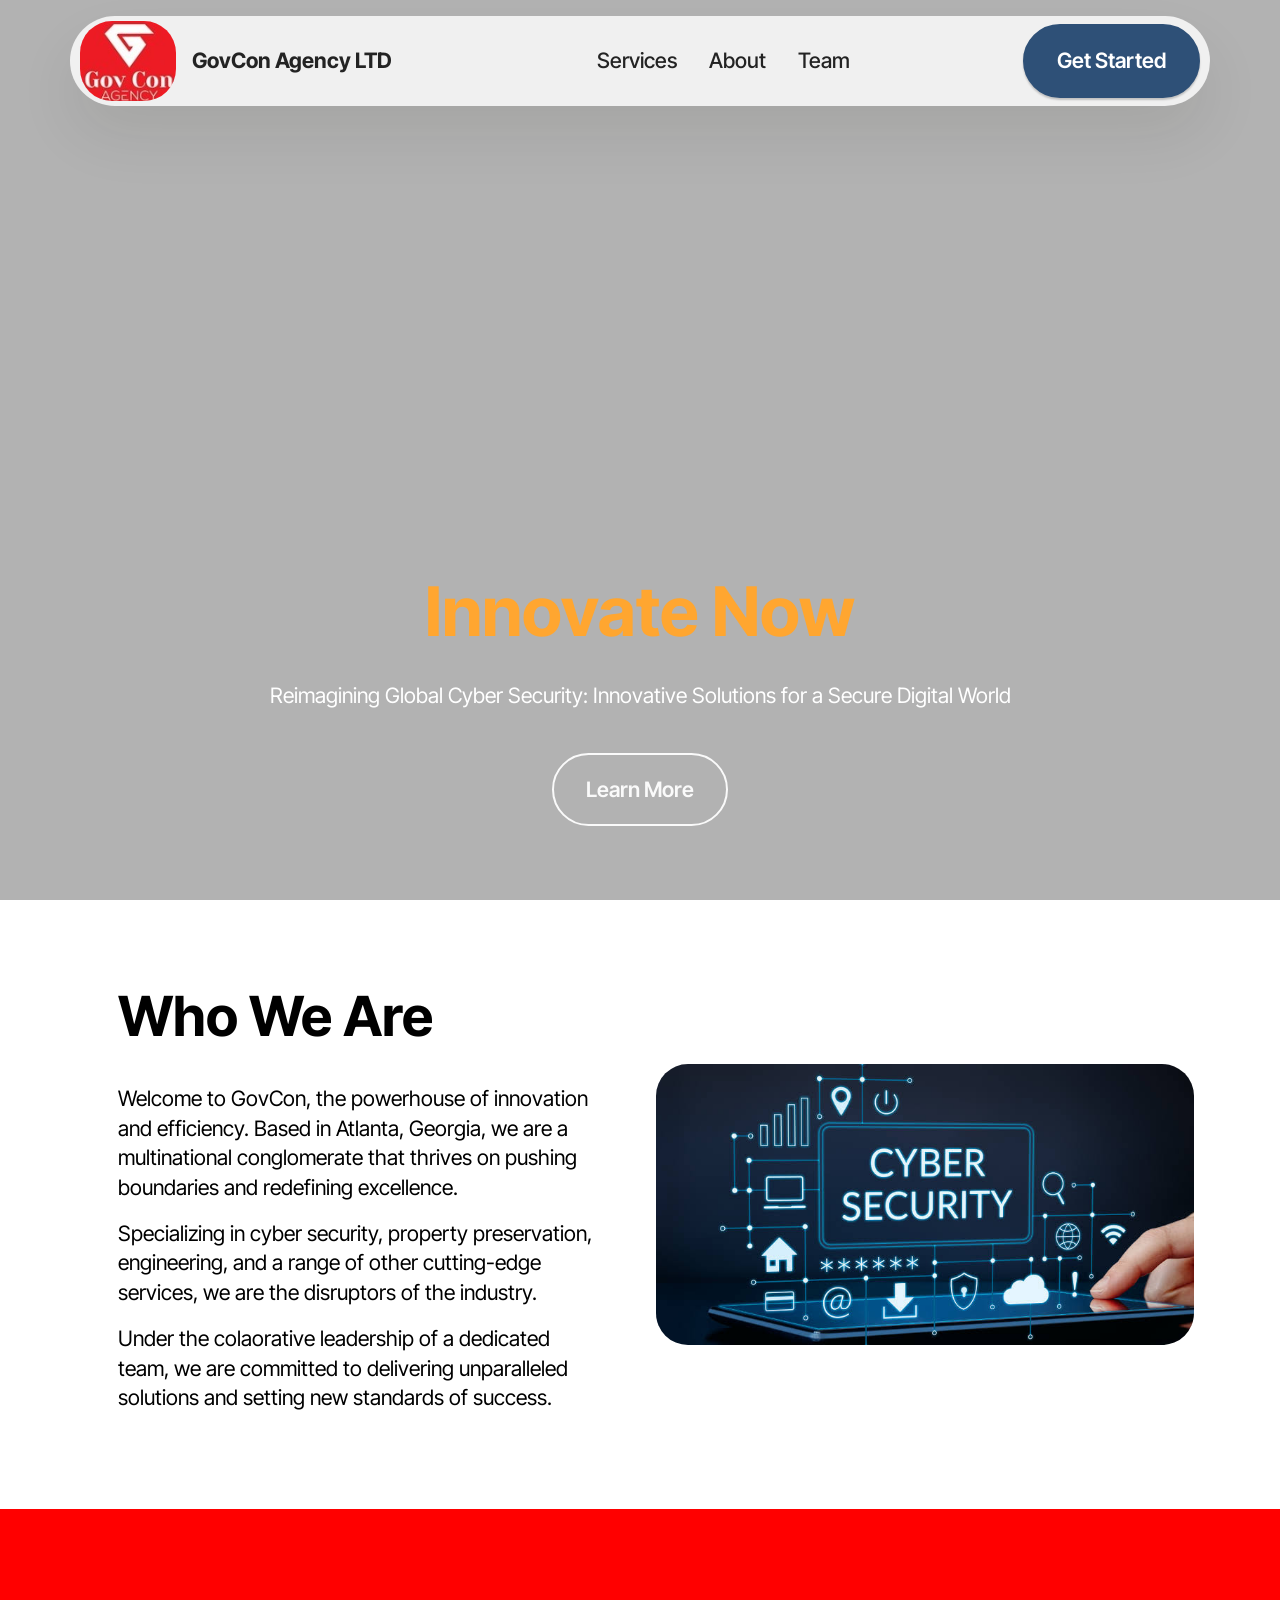
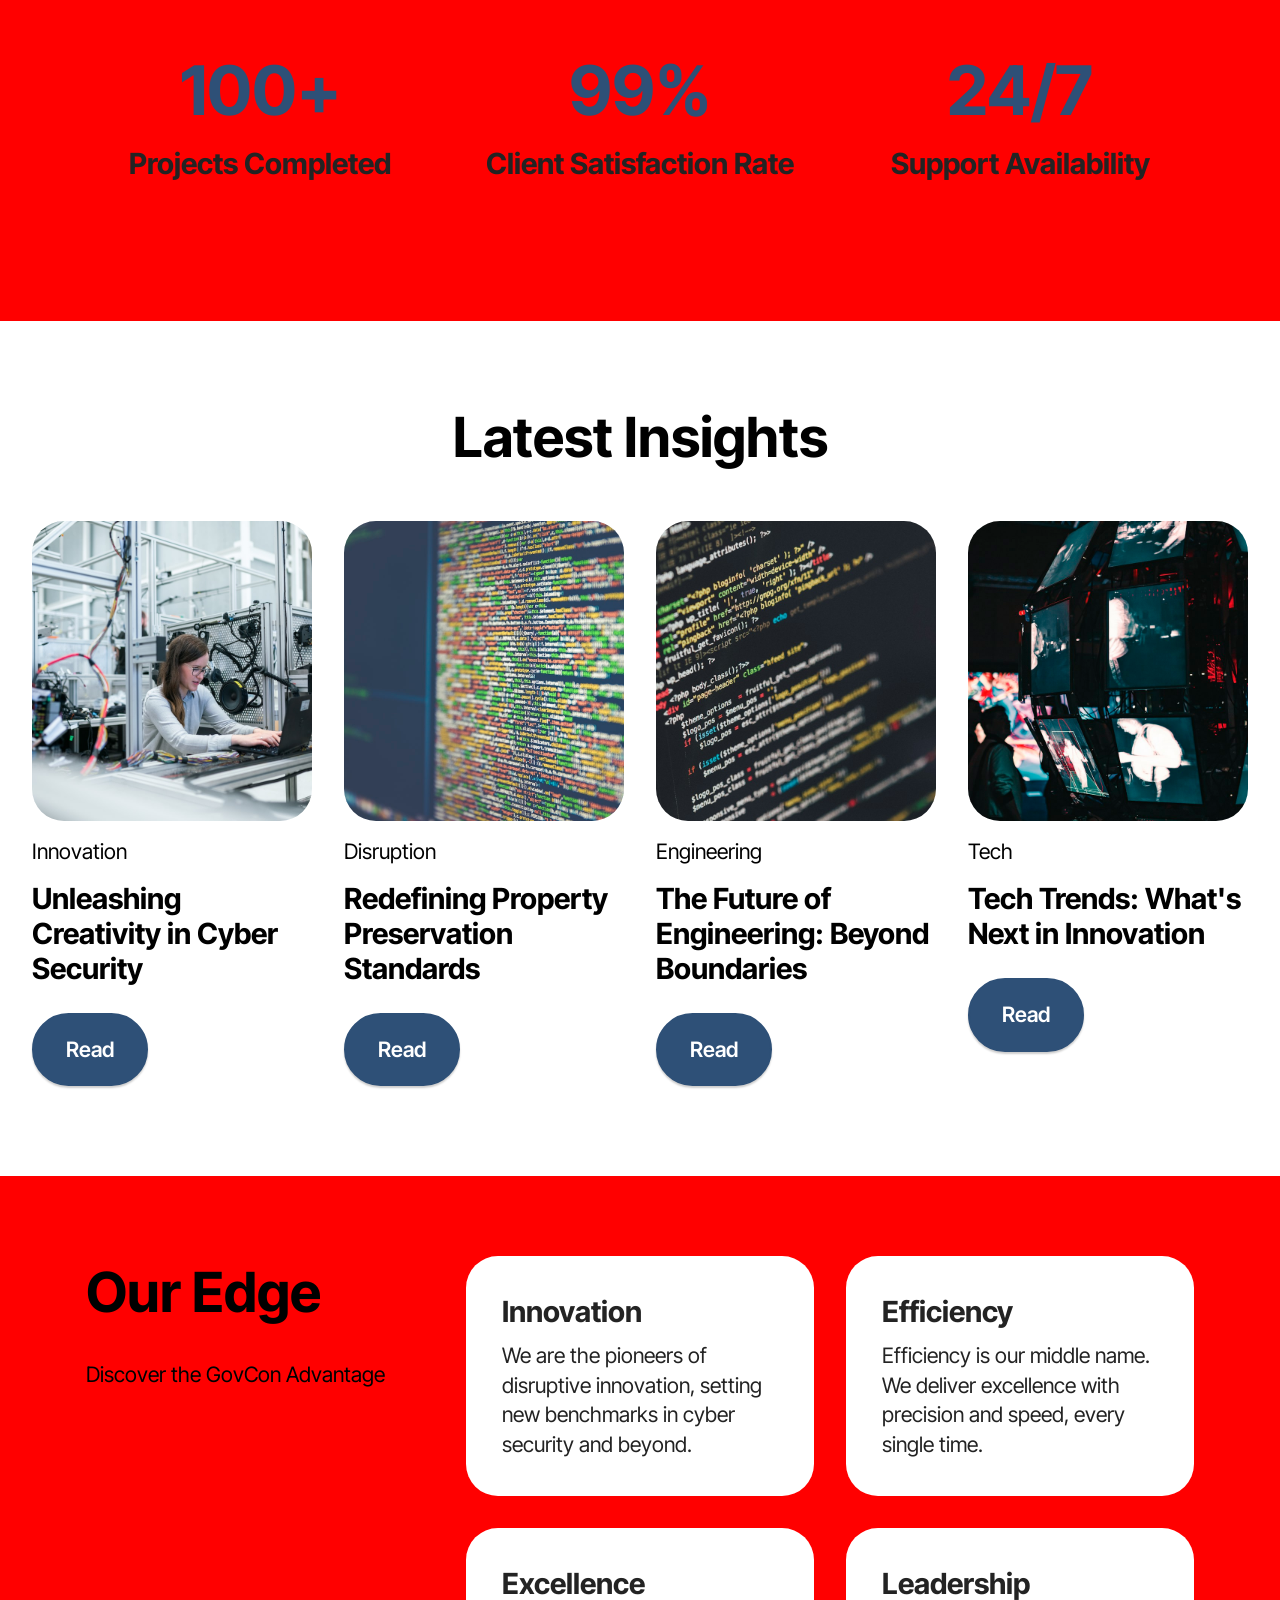
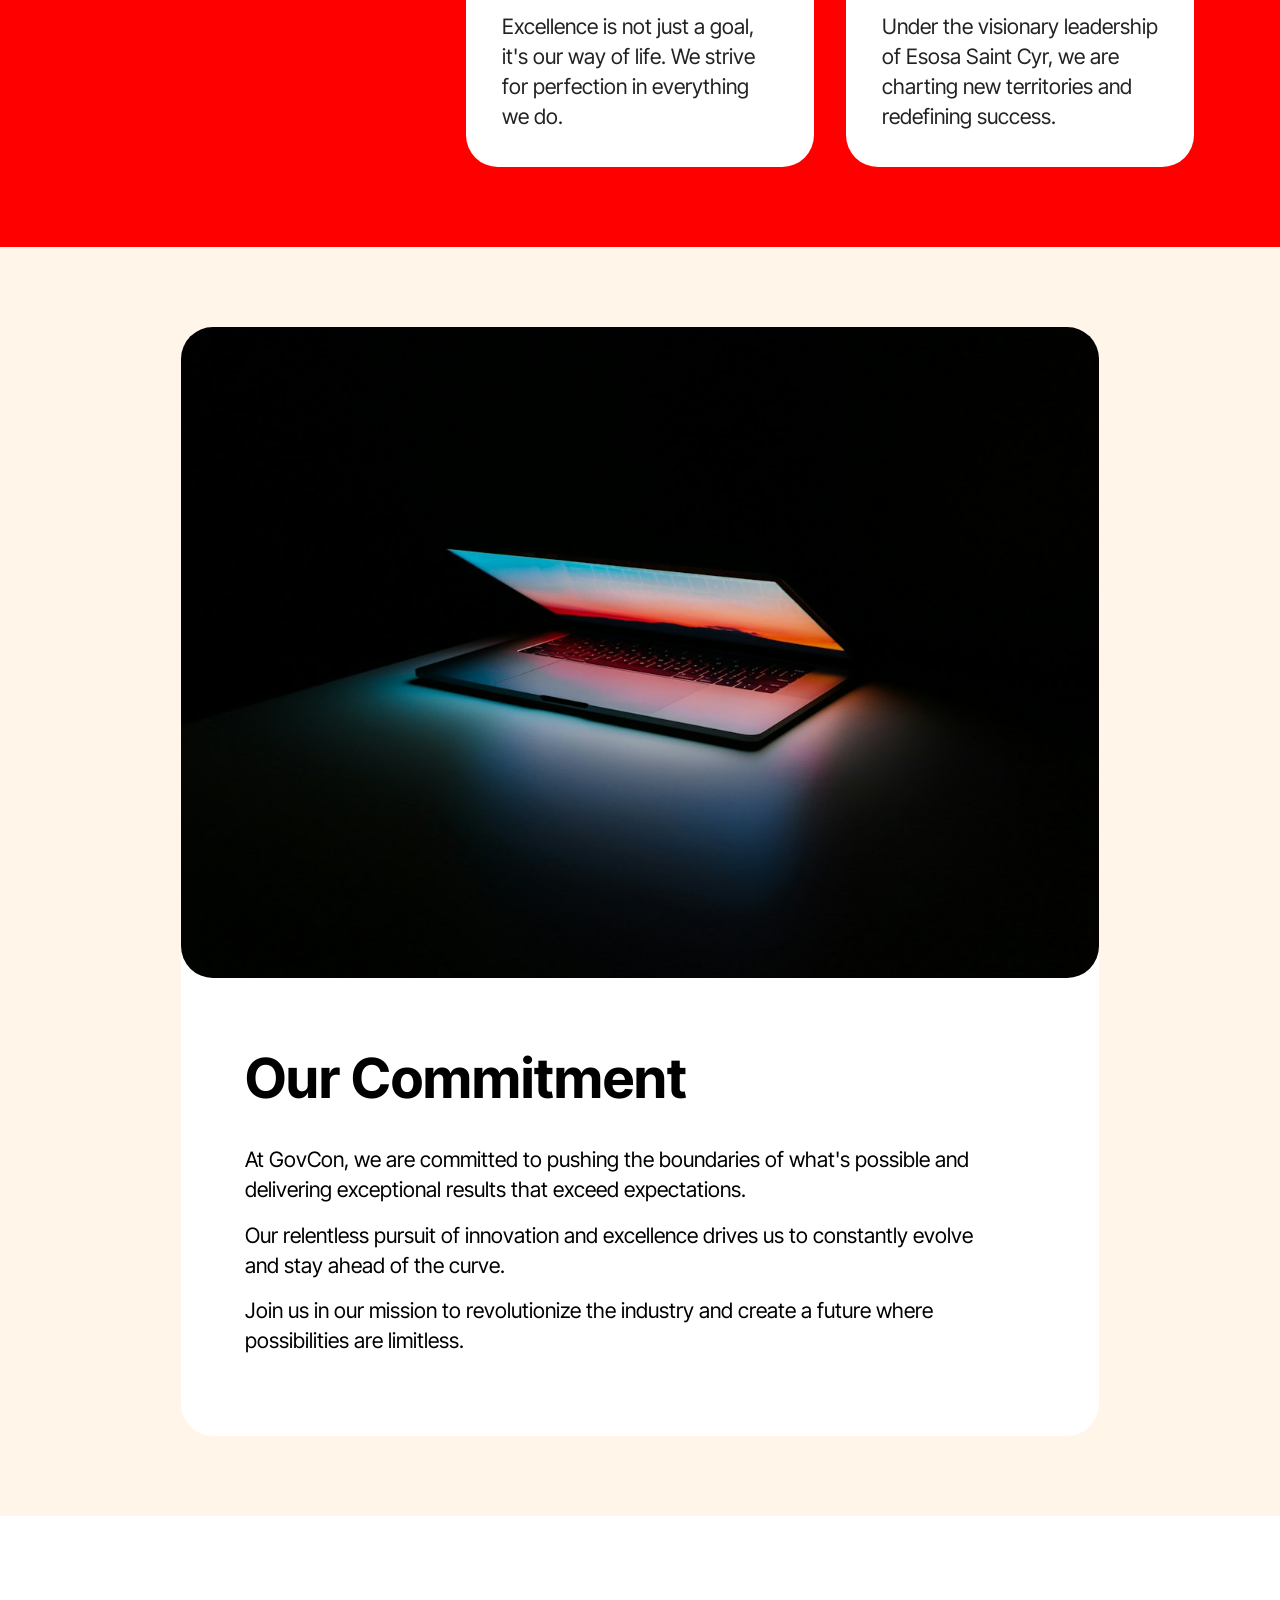
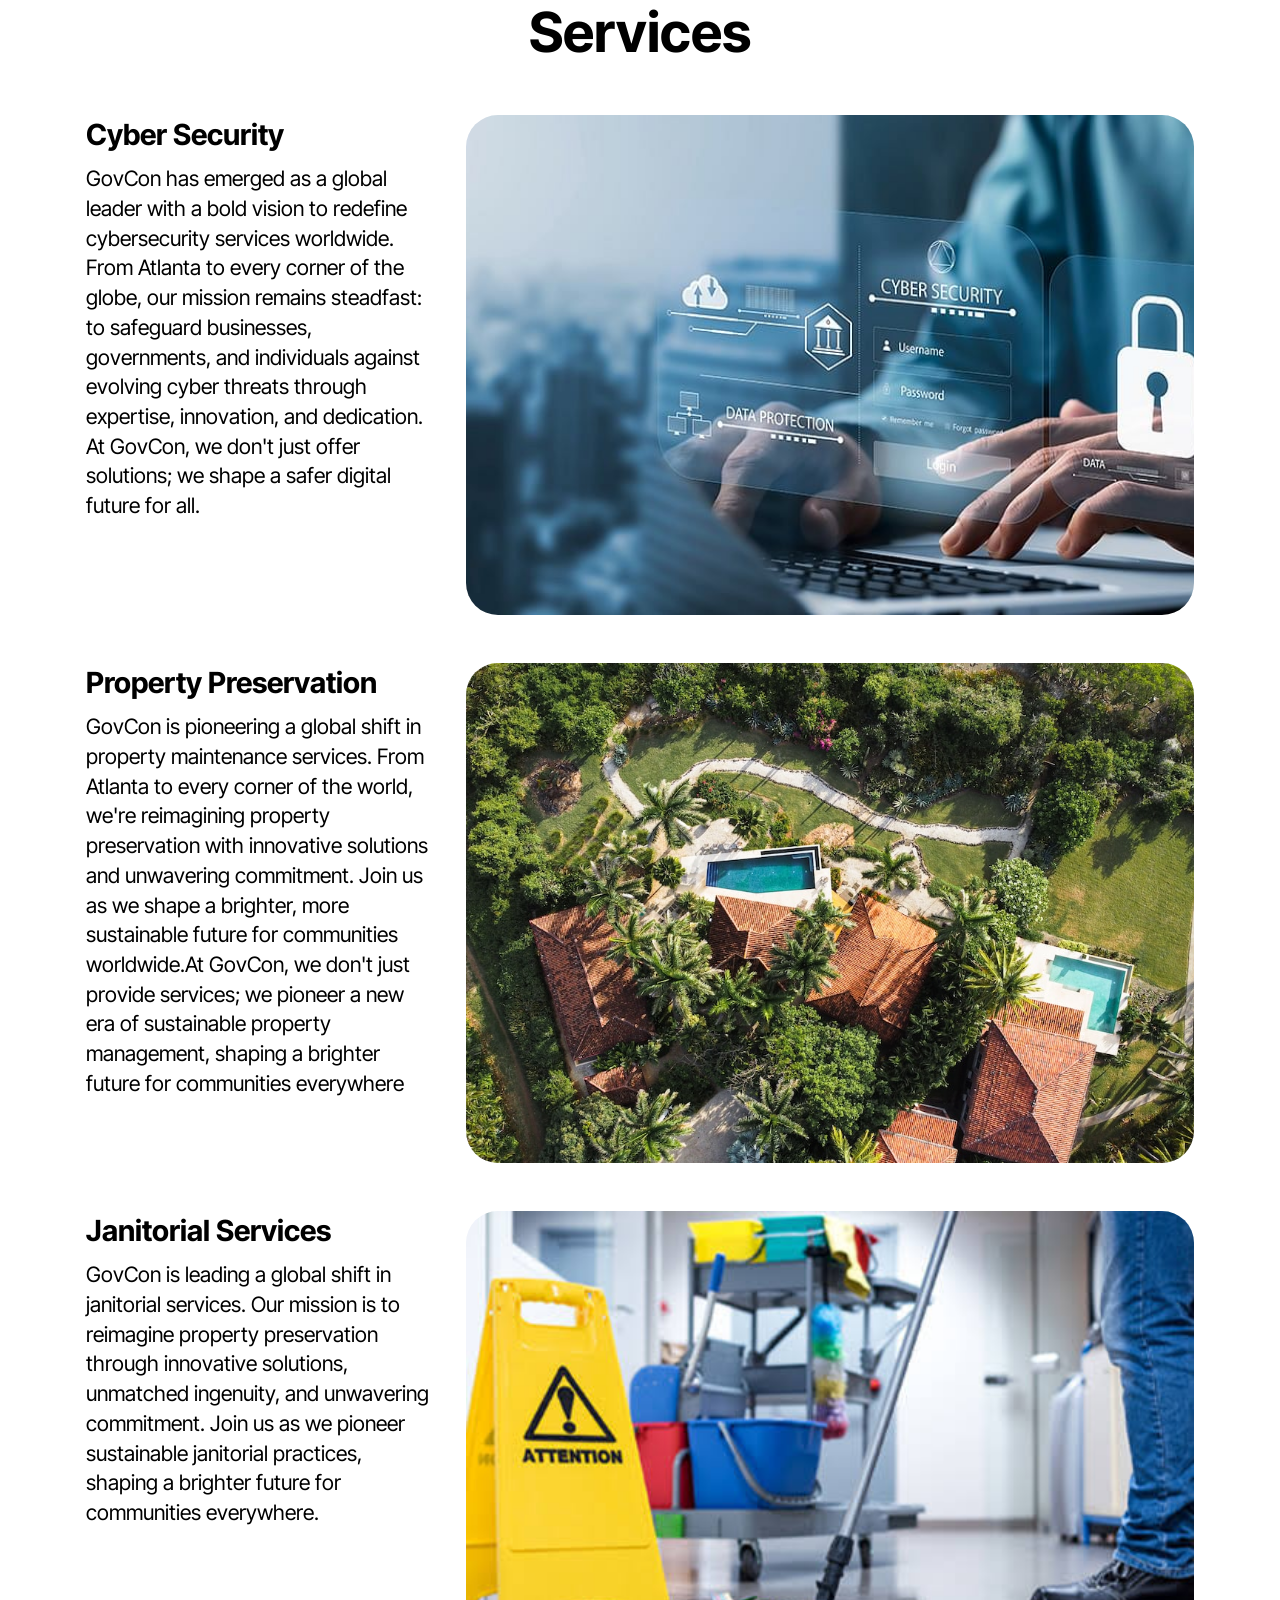
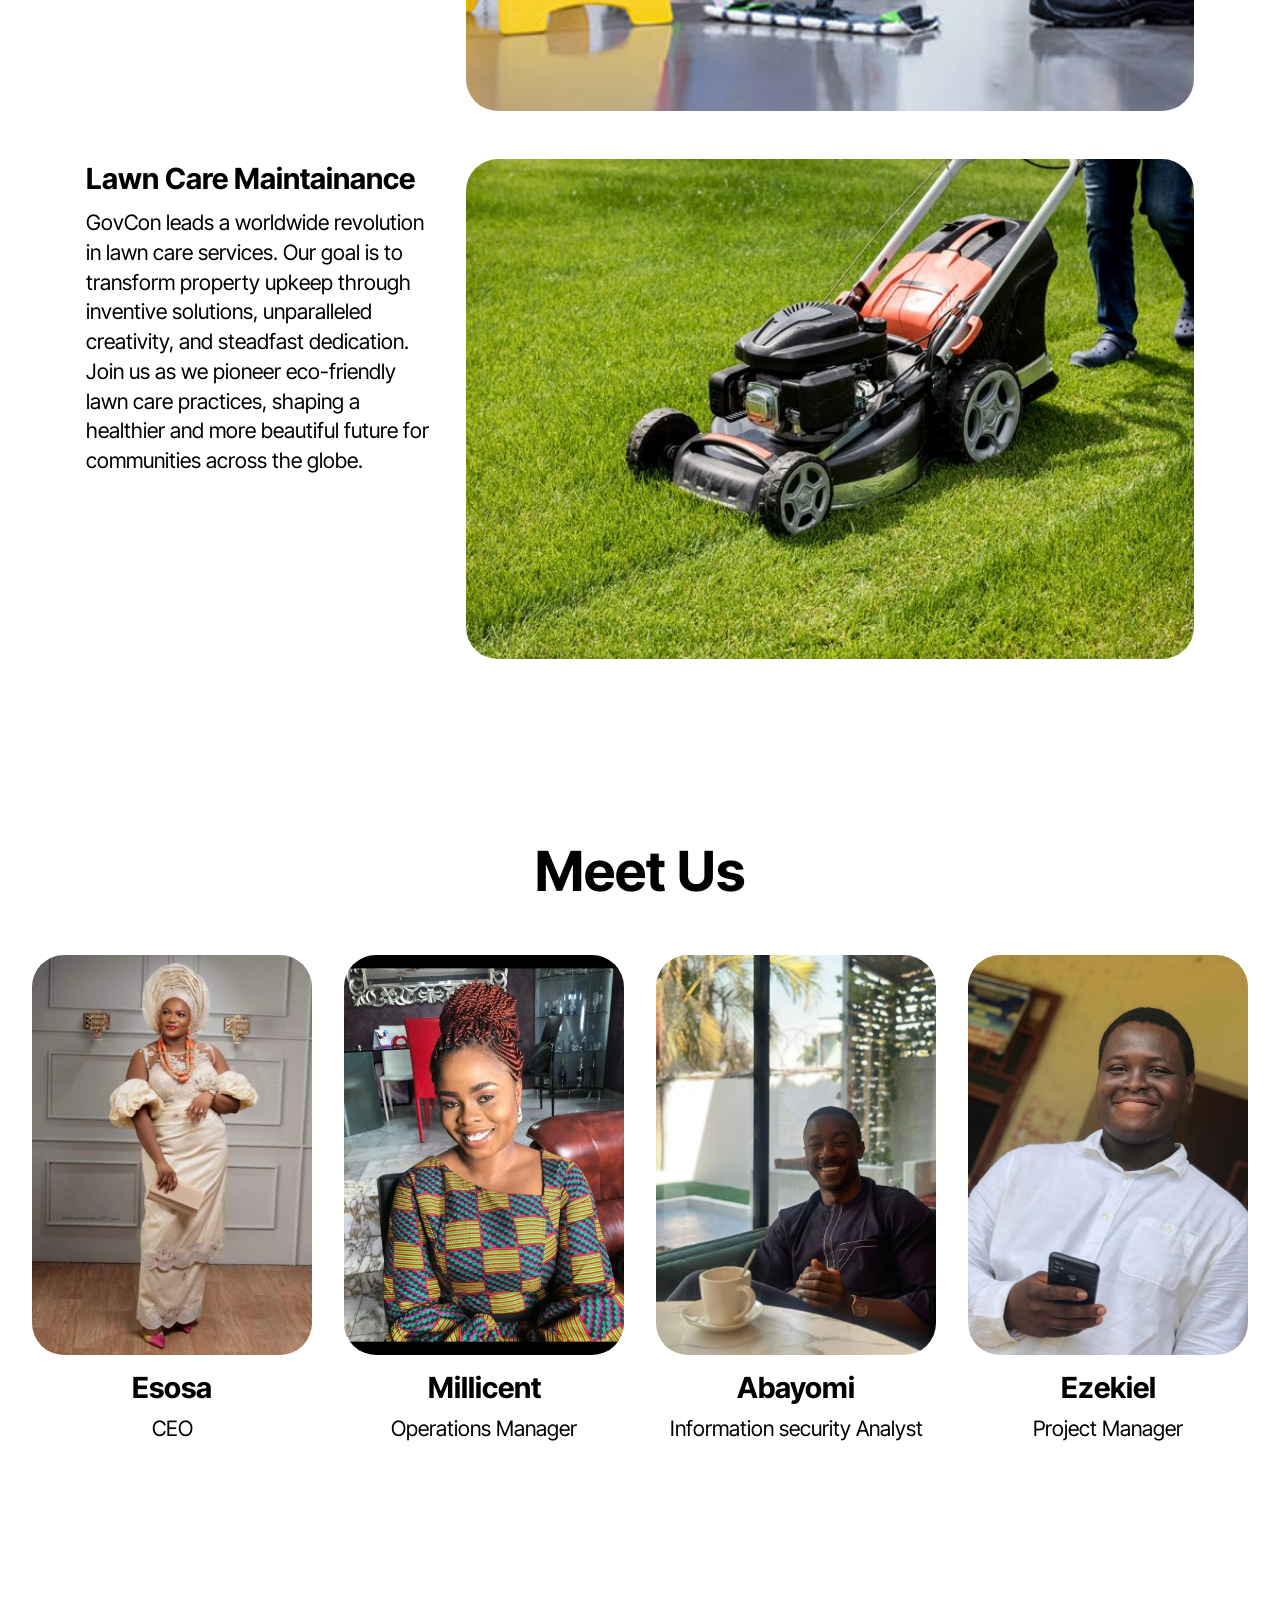
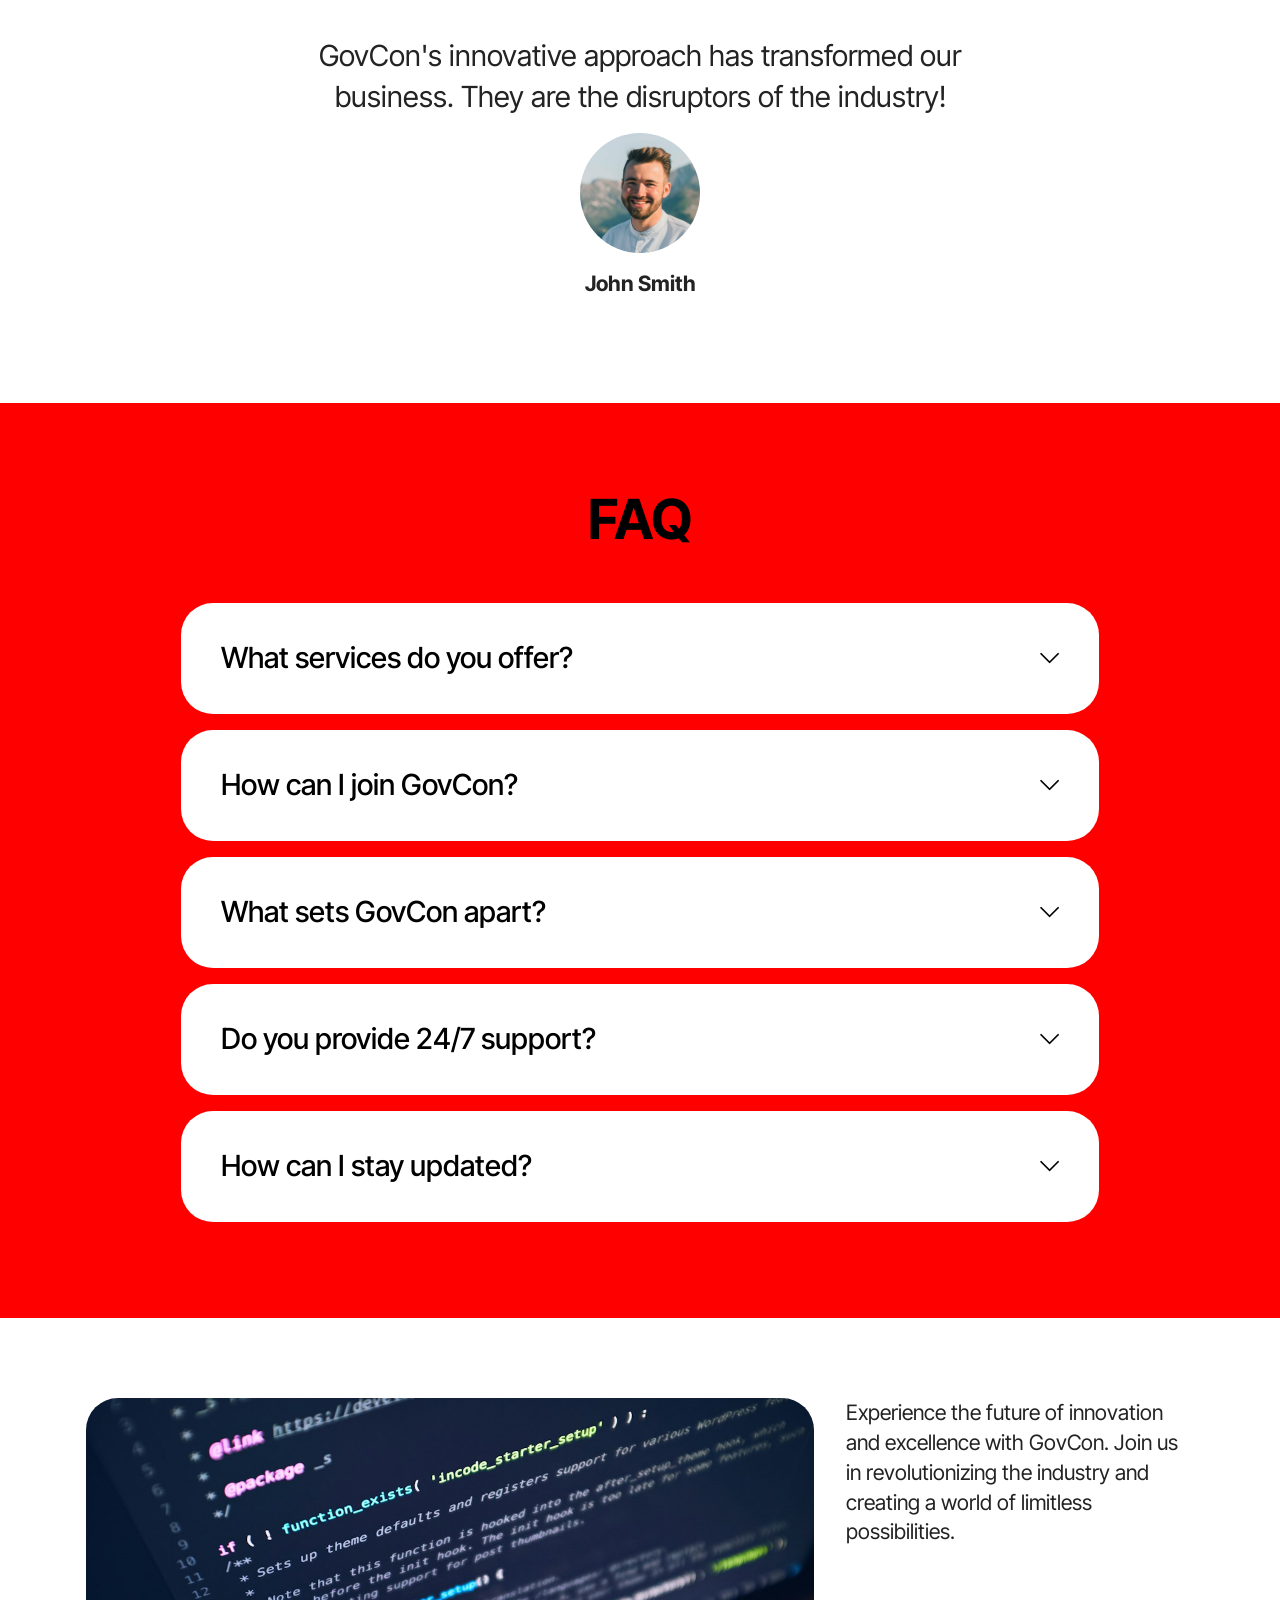
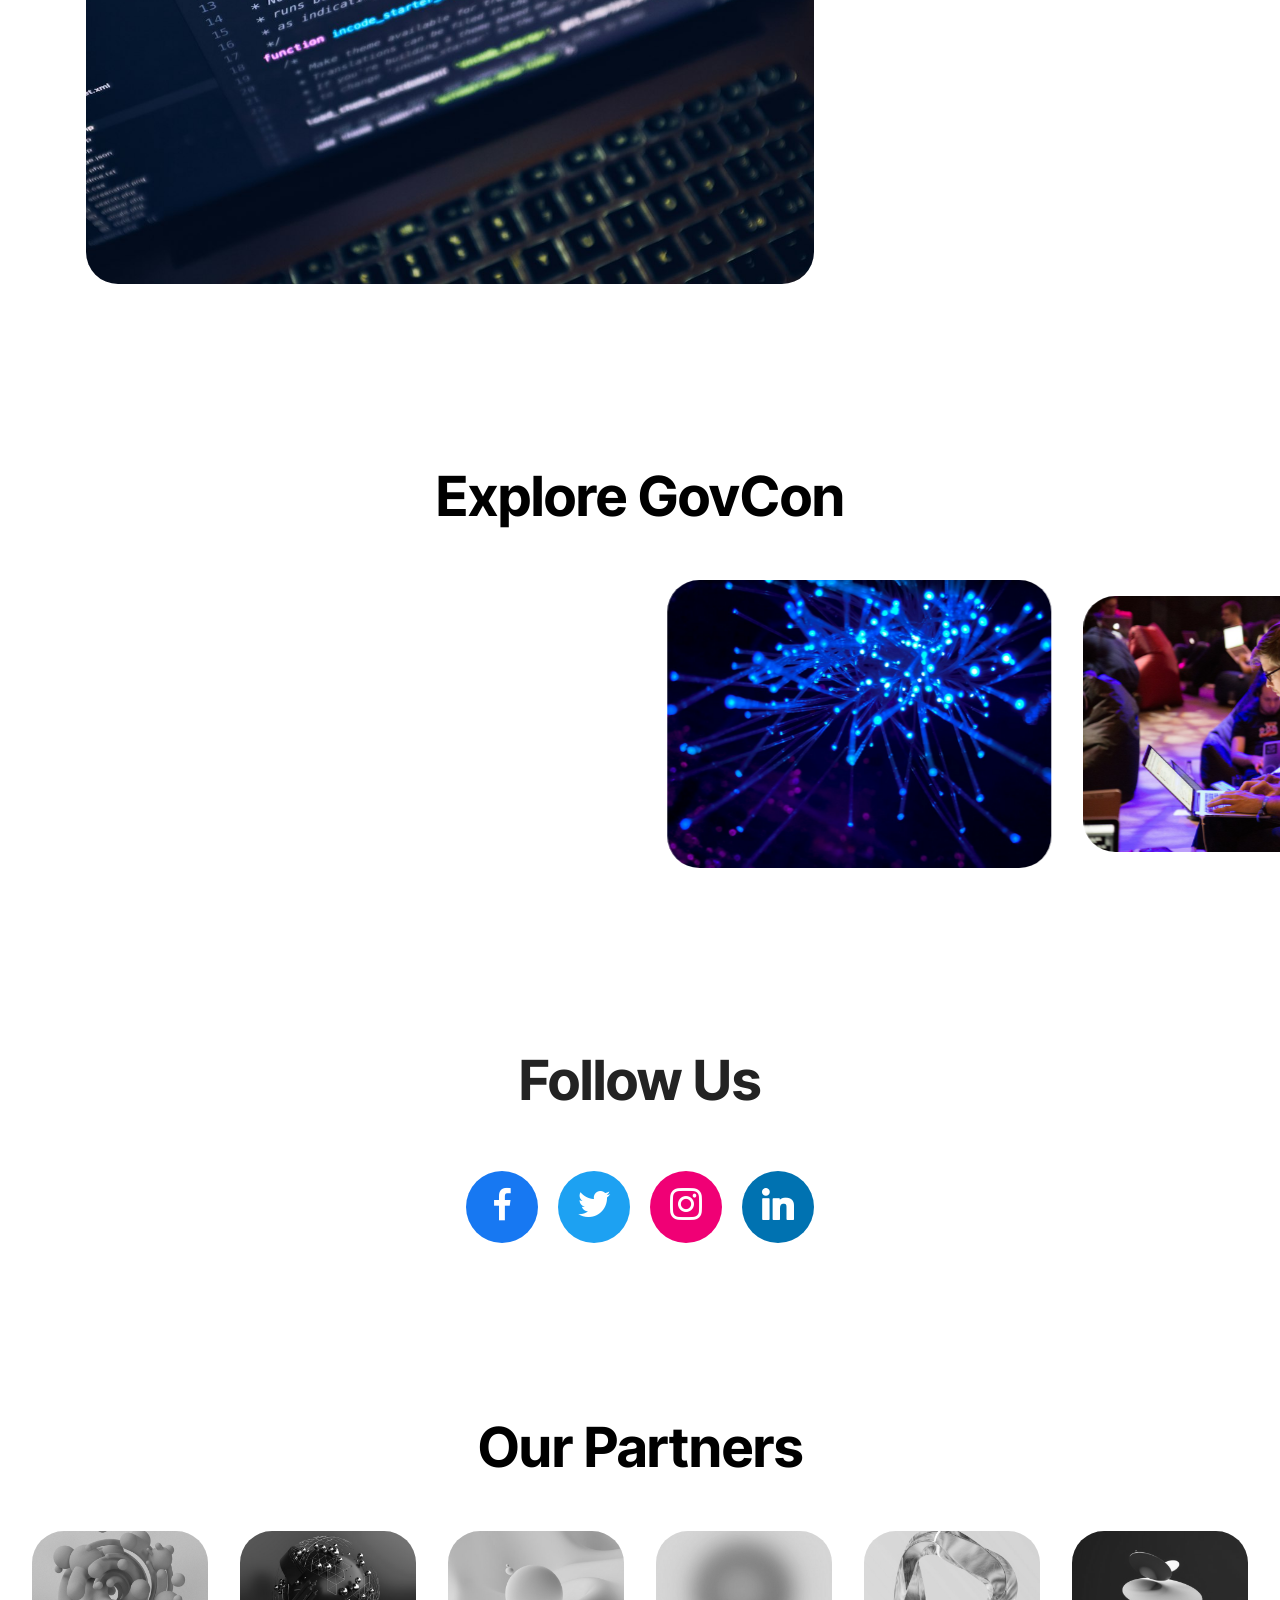
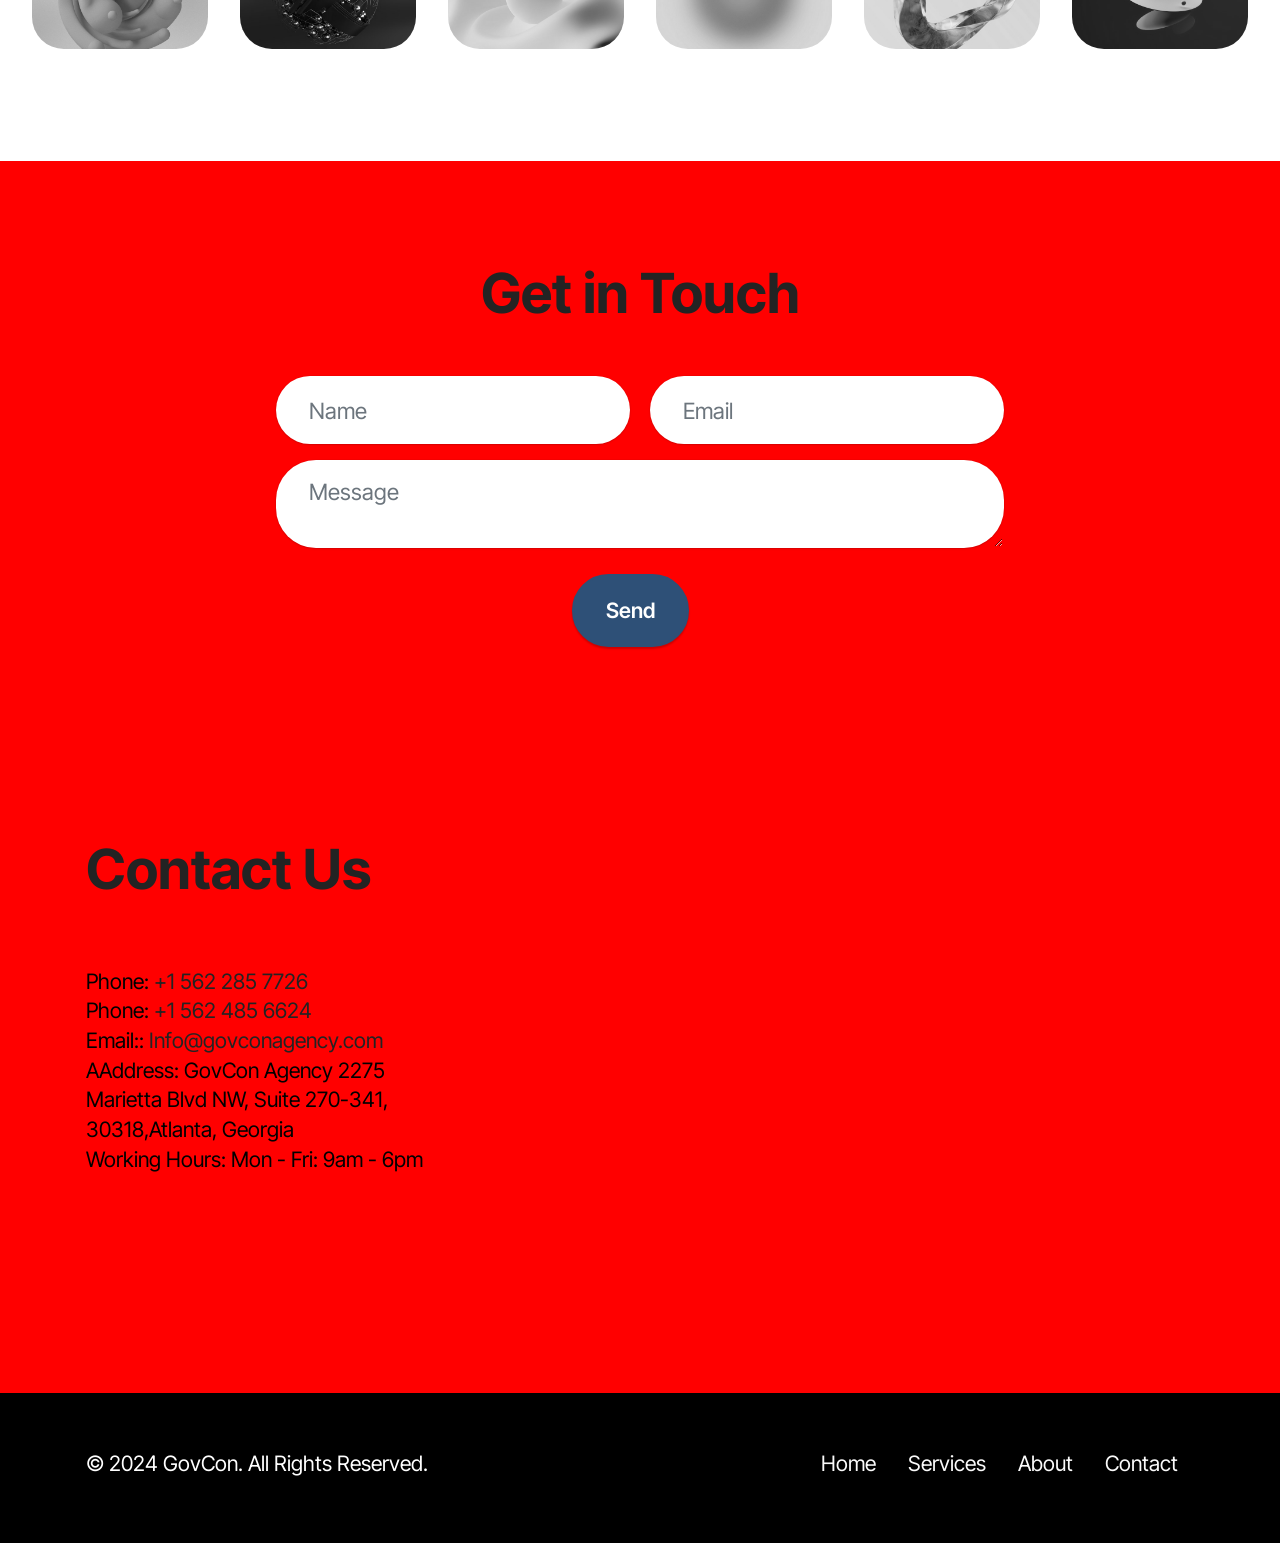
==== commit e9d65f18: "Update index.html" ====
--- a/index.html
+++ b/index.html
@@ -2312,7 +2312,7 @@
         </div>
         <div class="row justify-content-center">
             <div class="col-lg-8 mx-auto mbr-form" data-form-type="formoid">
-                <form action="" method="POST" class="mbr-form form-with-styler" data-form-title="Form Name"><input type="hidden" name="email" data-form-email="true" value="">
+                <form action="https://api.web3forms.com/submit" method="POST" class="mbr-form form-with-styler" data-form-title="Form Name"><input type="hidden" name="email" data-form-email="true" value="">
                     <div class="row">
                         <div hidden="hidden" data-form-alert="" class="alert alert-success col-12">Thanks for filling out the form!</div>
                         <div hidden="hidden" data-form-alert-danger="" class="alert alert-danger col-12">
@@ -2320,11 +2320,7 @@
                         </div>
                     </div>
                     <div class="dragArea row">
-			    
-                        <div  action="https://api.web3forms.com/submit" class="col-md col-sm-12 form-group mb-3">
-			
 				  <input type="hidden" name="access_key" value="3e34d672-0201-459a-9019-ce0e177ef09d">
-			</div>
                         <div class="col-md col-sm-12 form-group mb-3" data-for="name">
                             <input type="text" name="name" placeholder="Name" data-form-field="name" class="form-control" value="" id="name-form02-0">
                         </div>
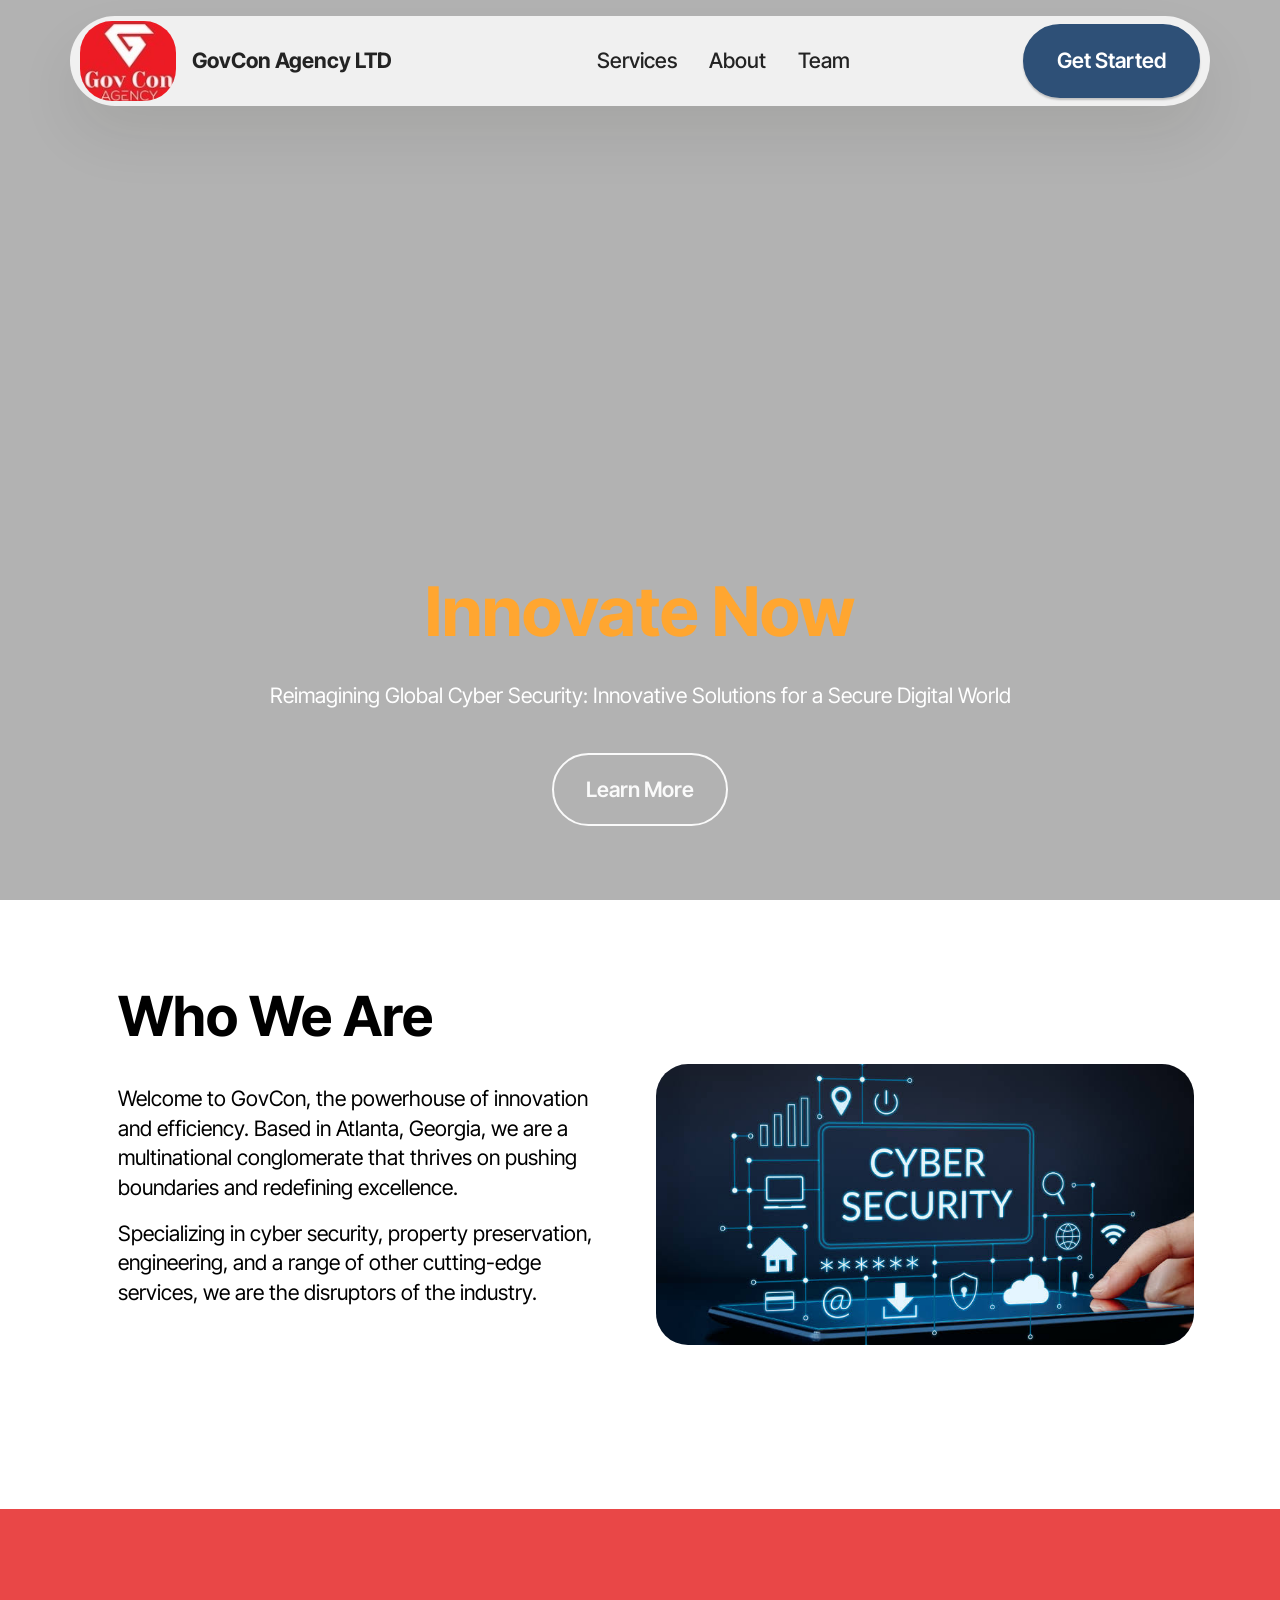
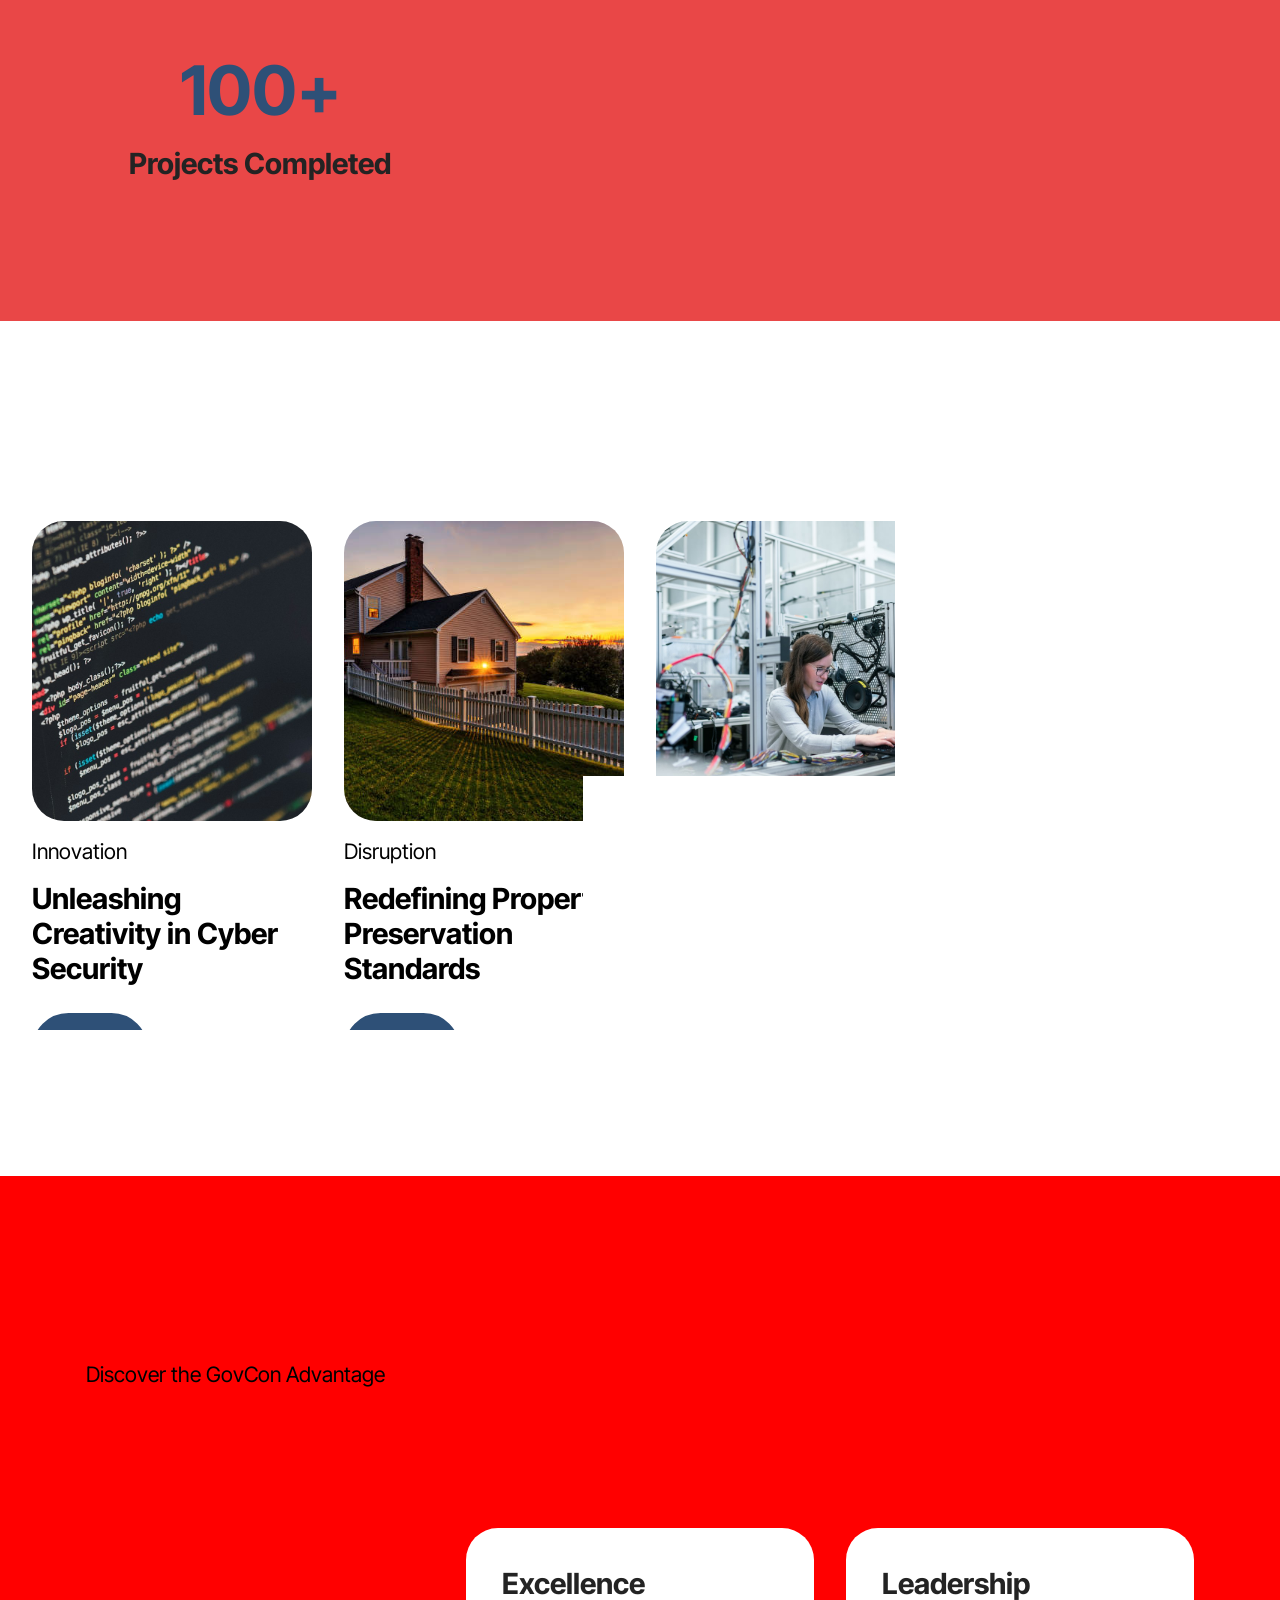
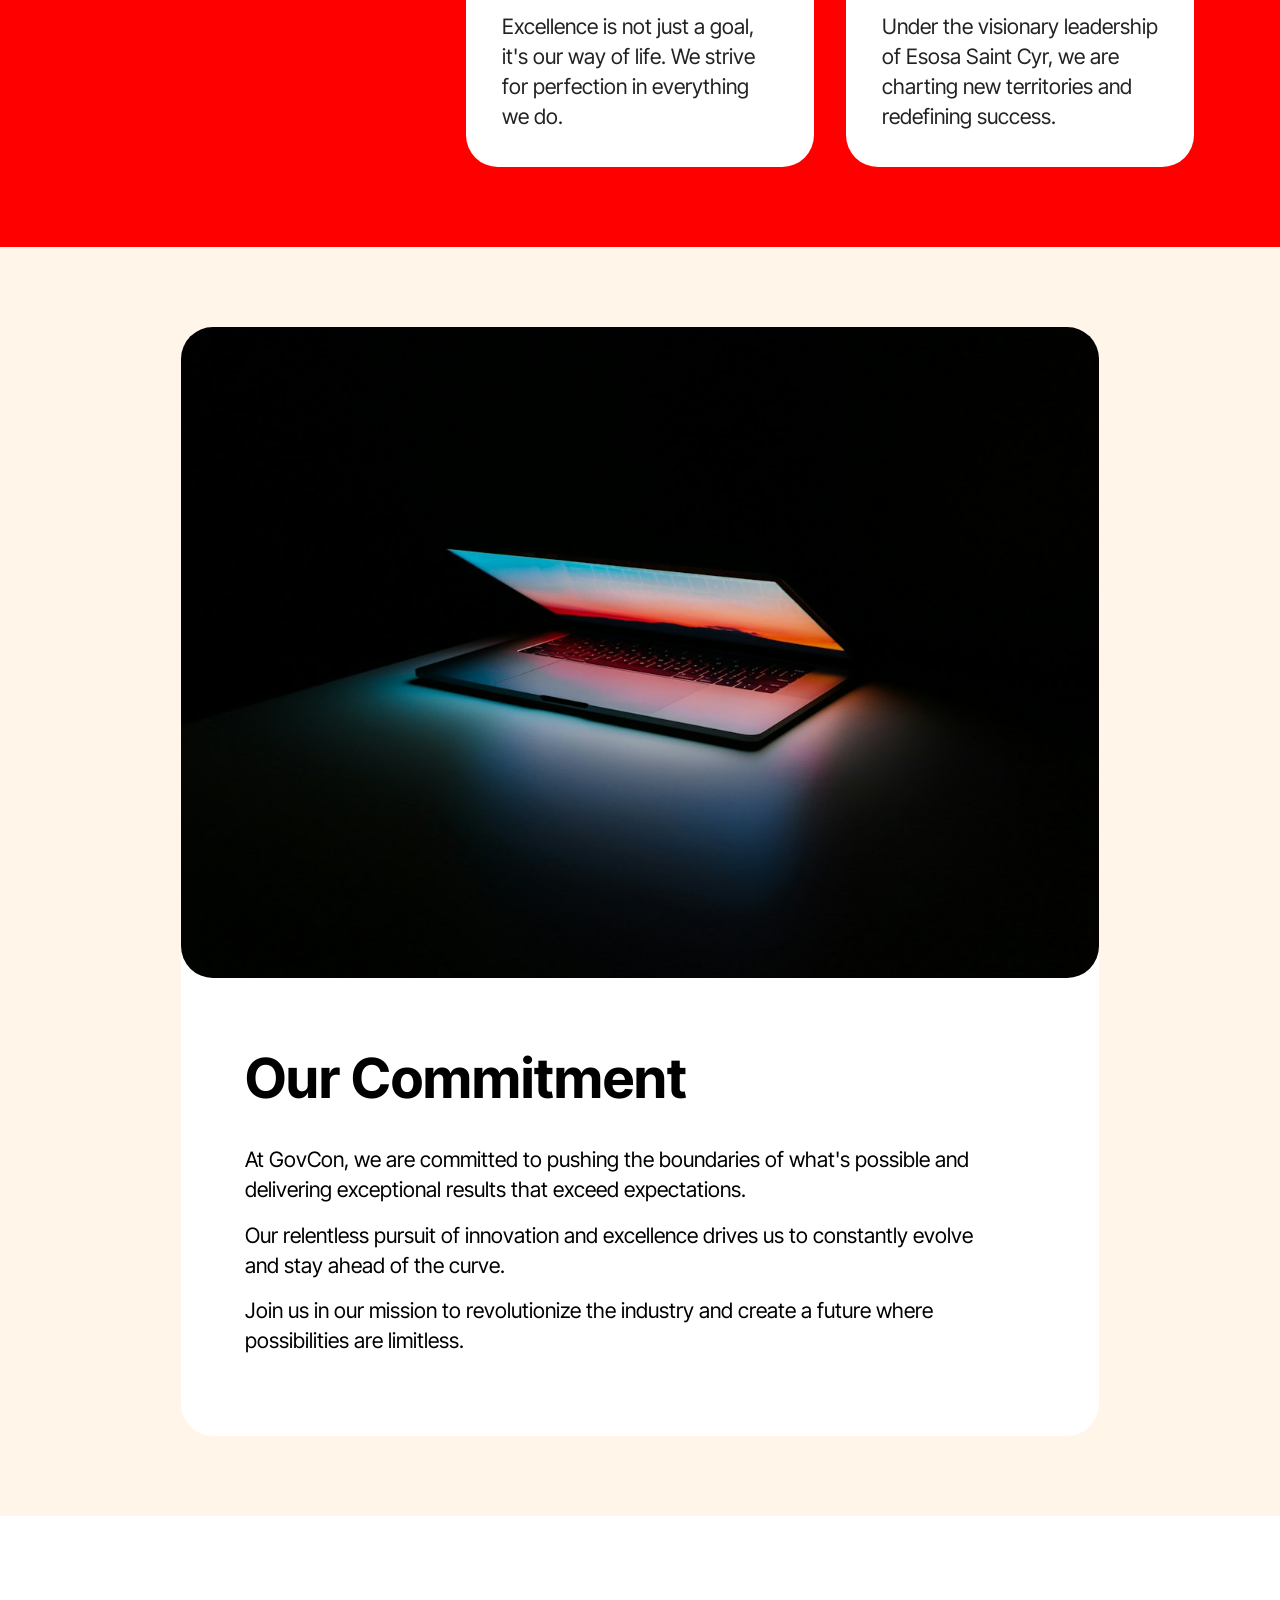
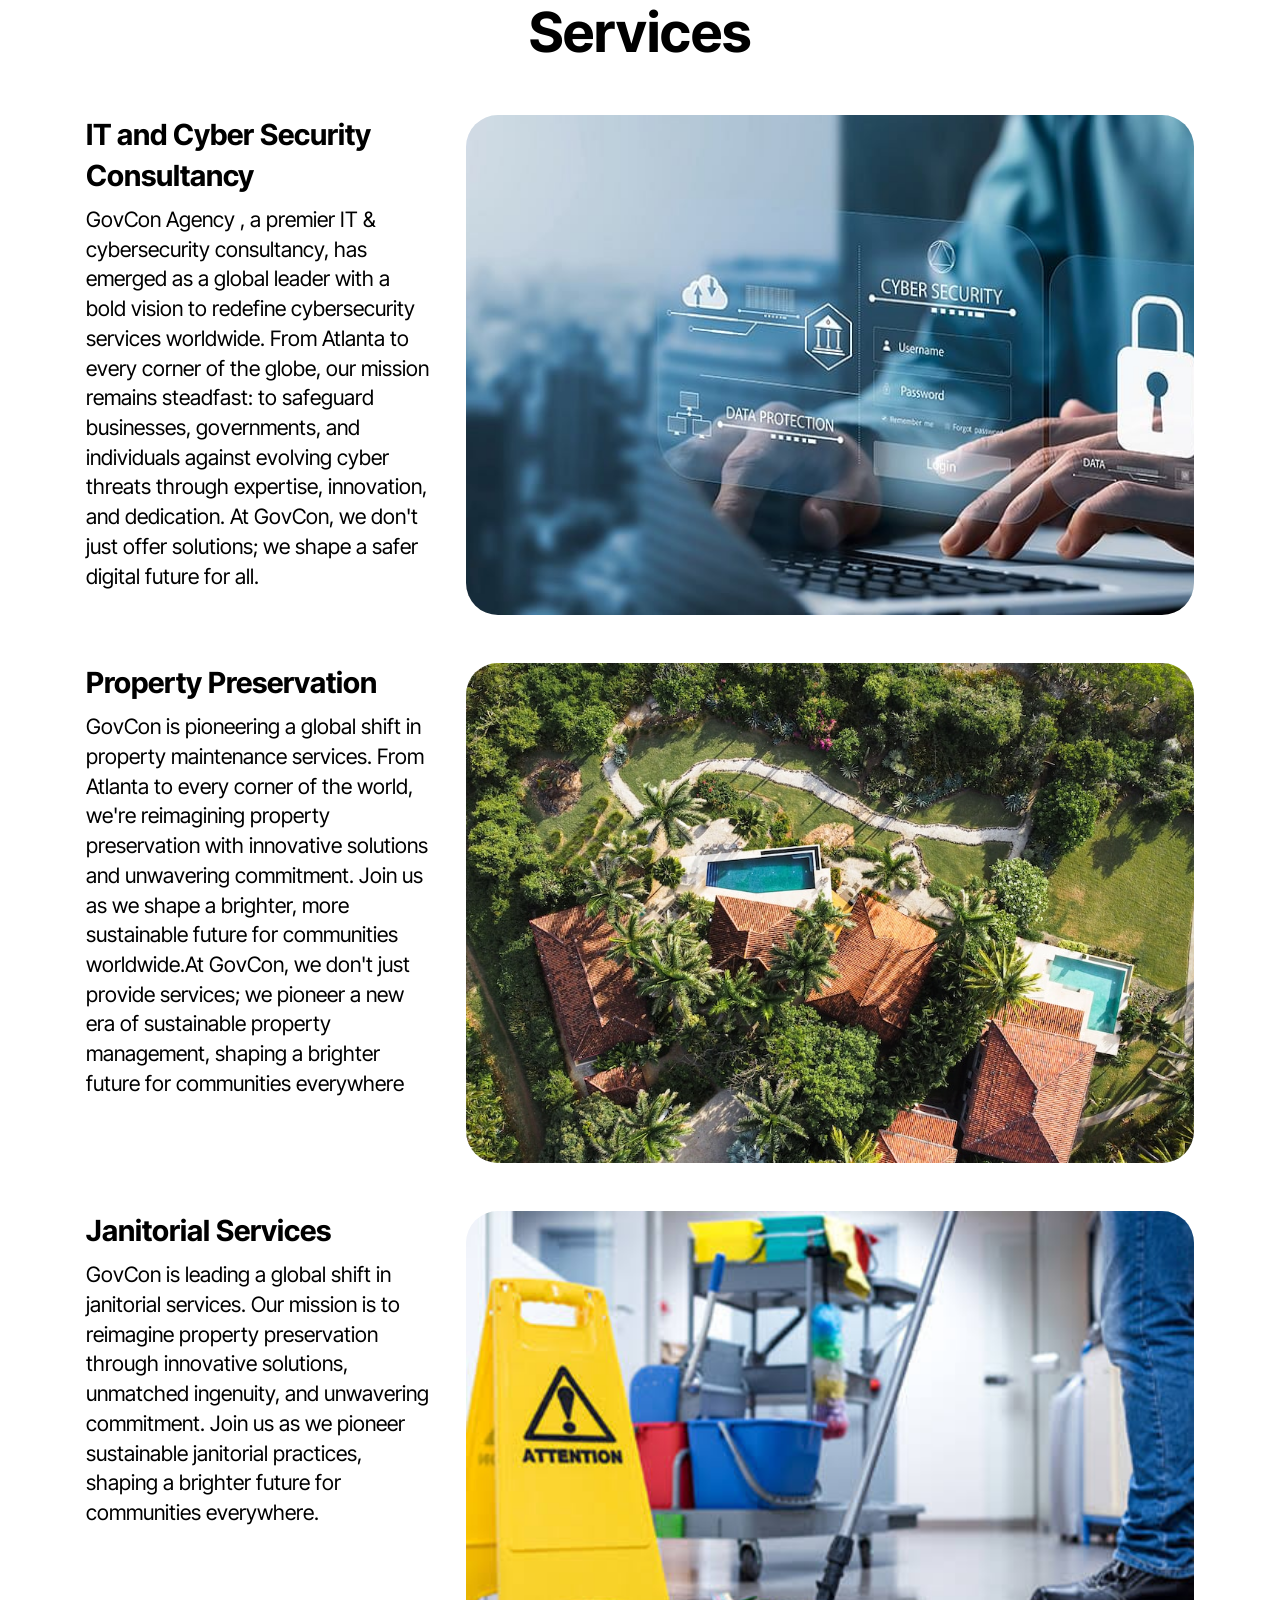
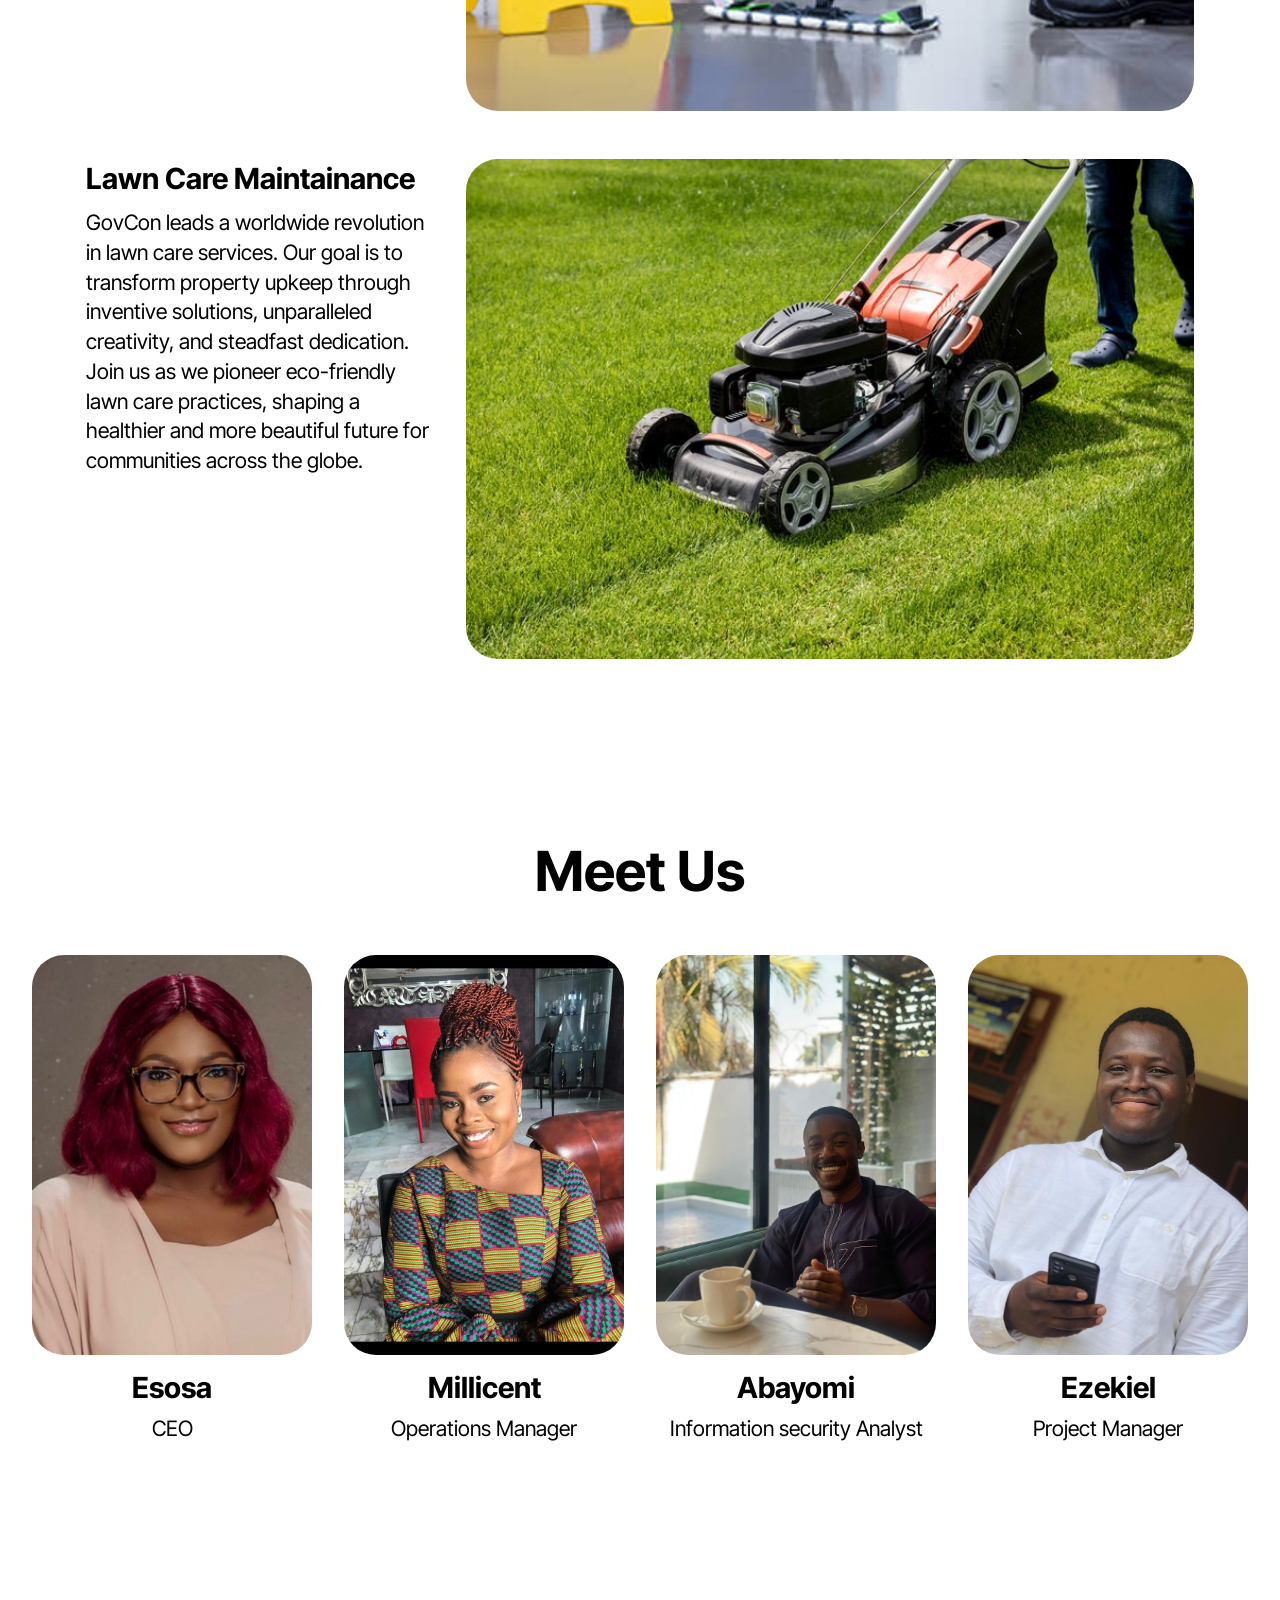
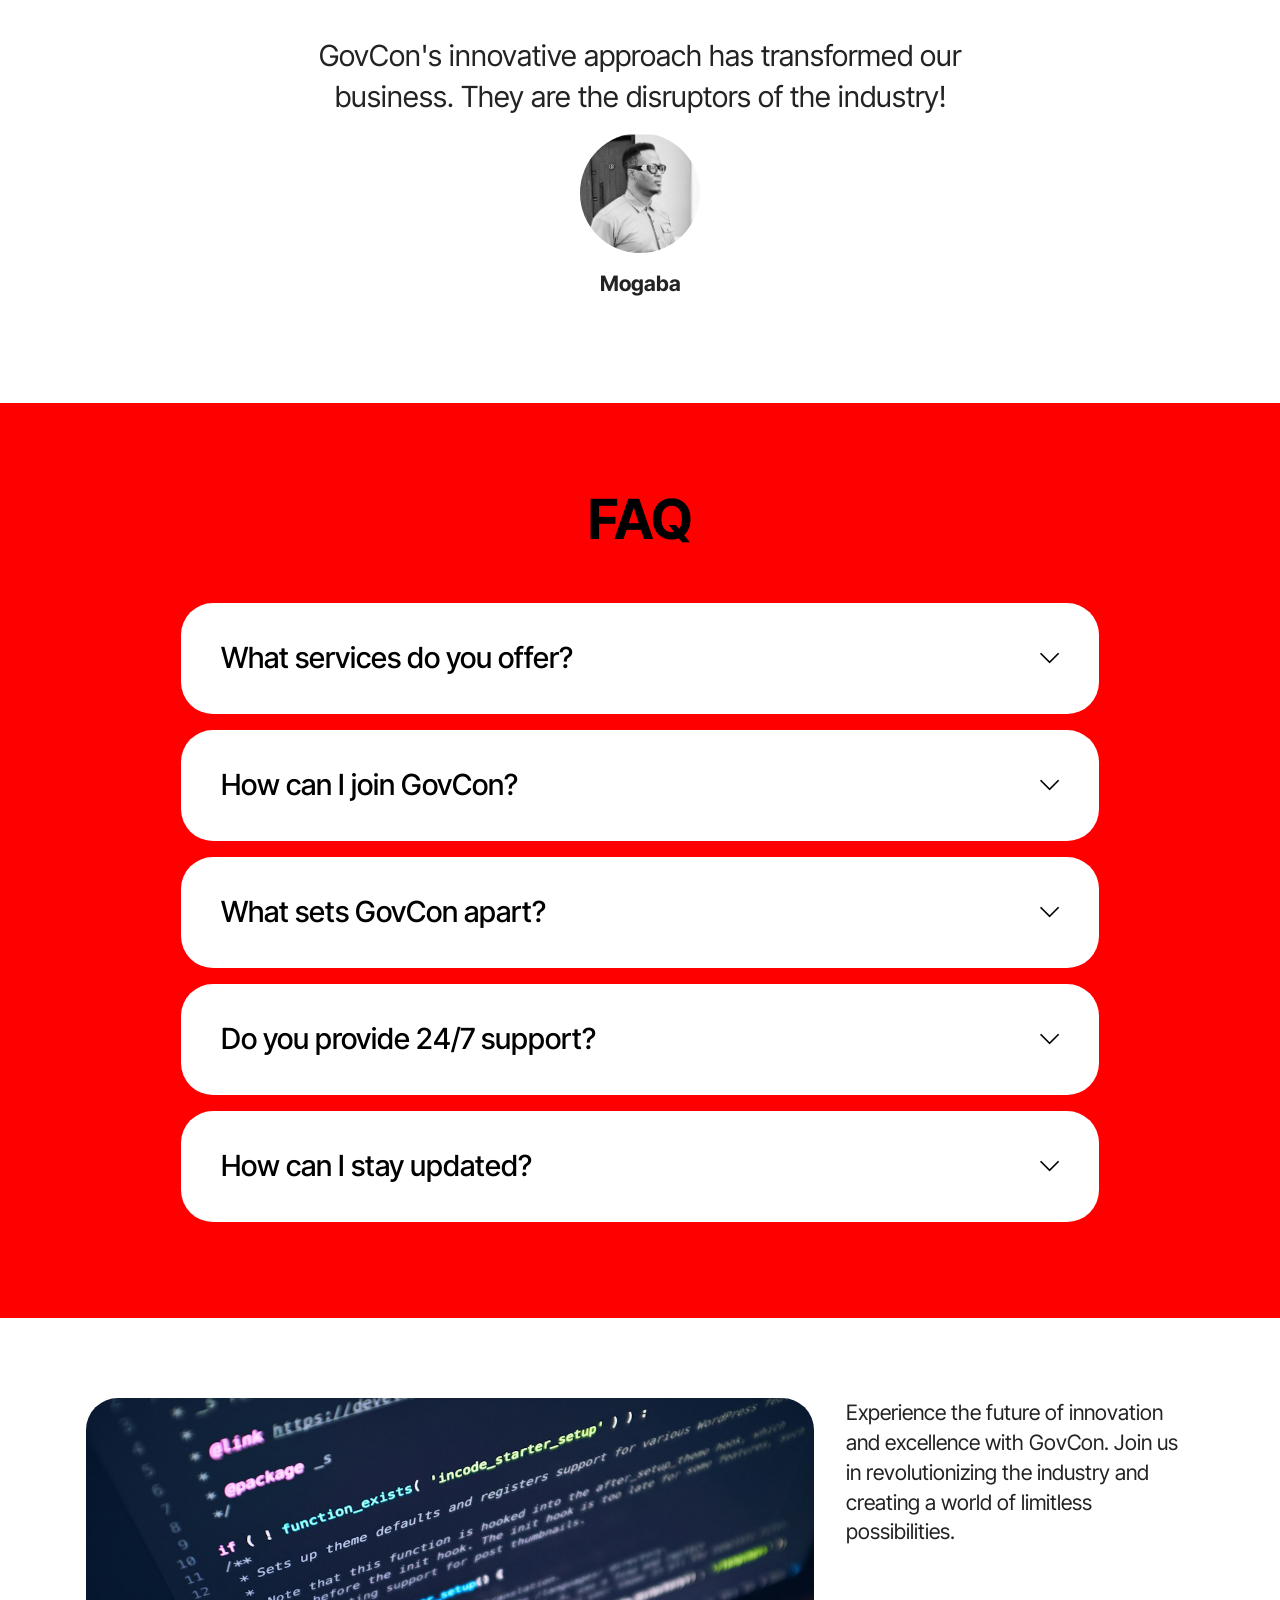
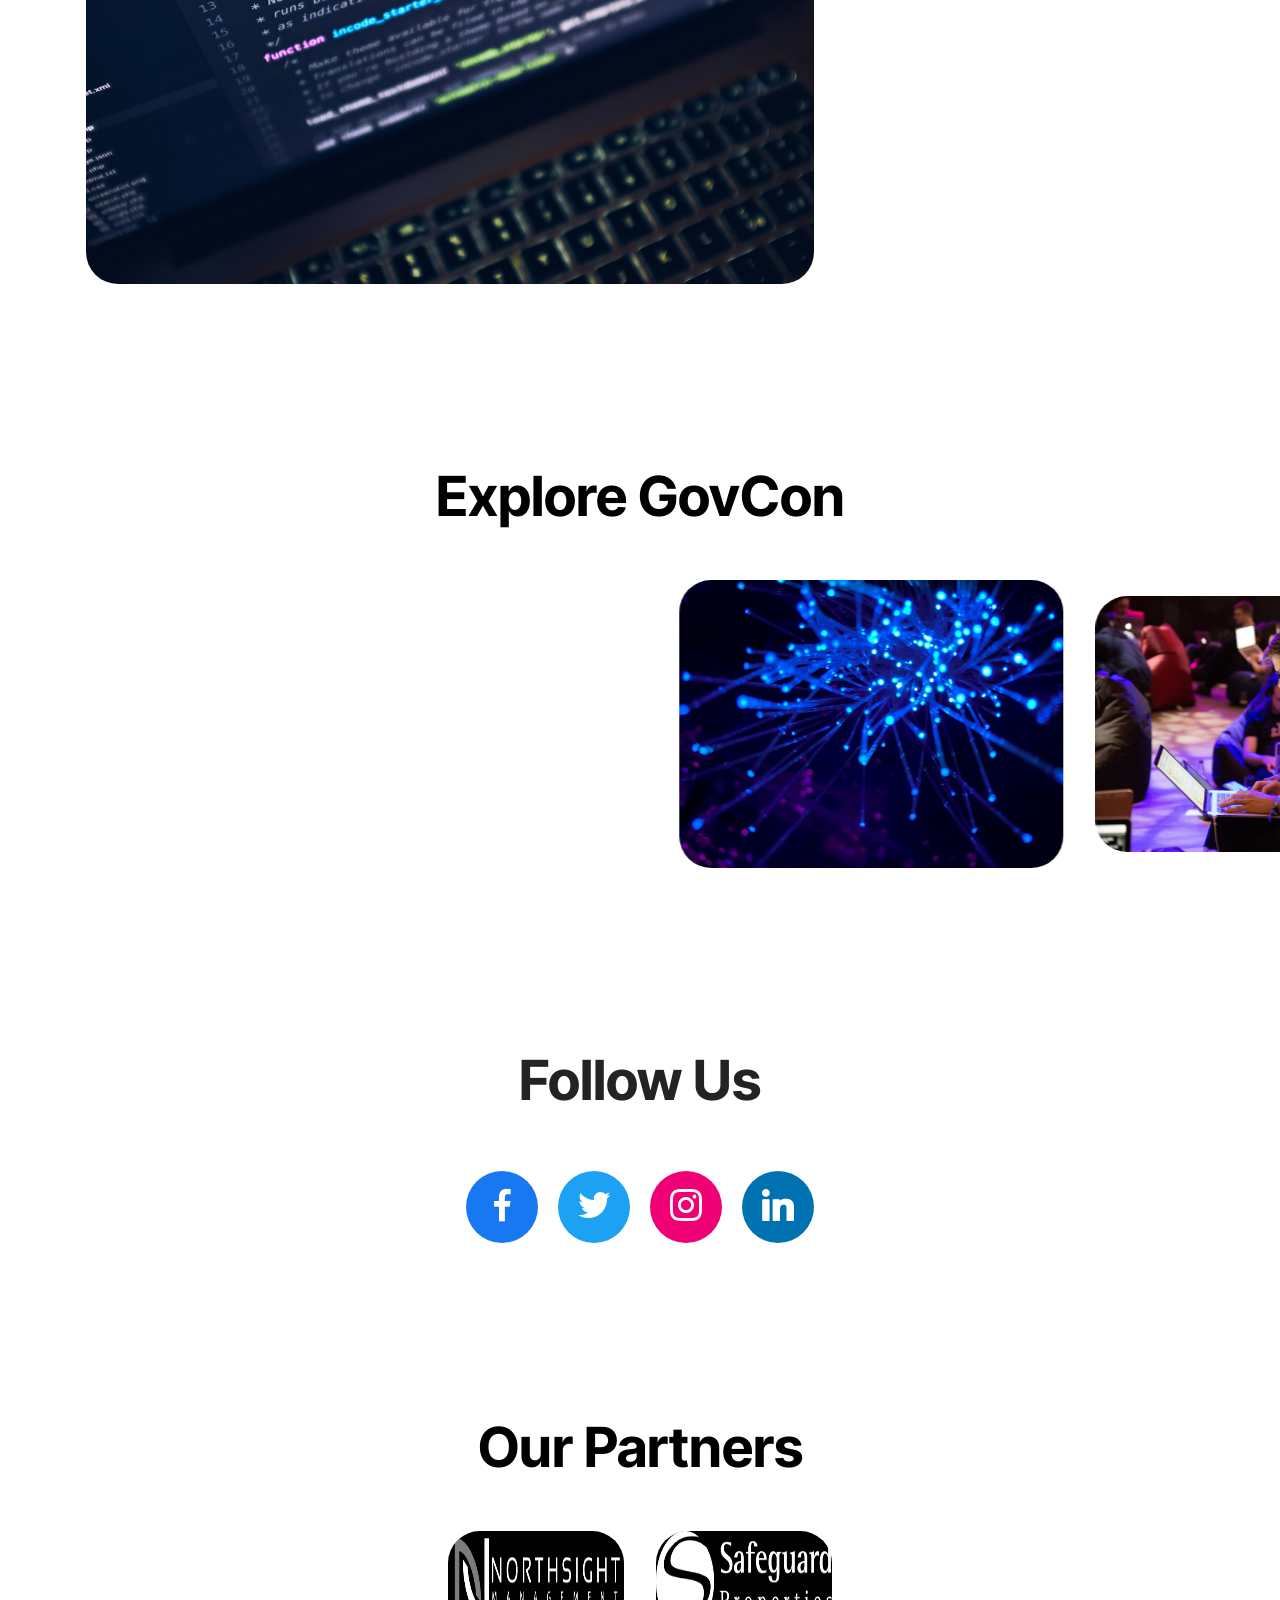
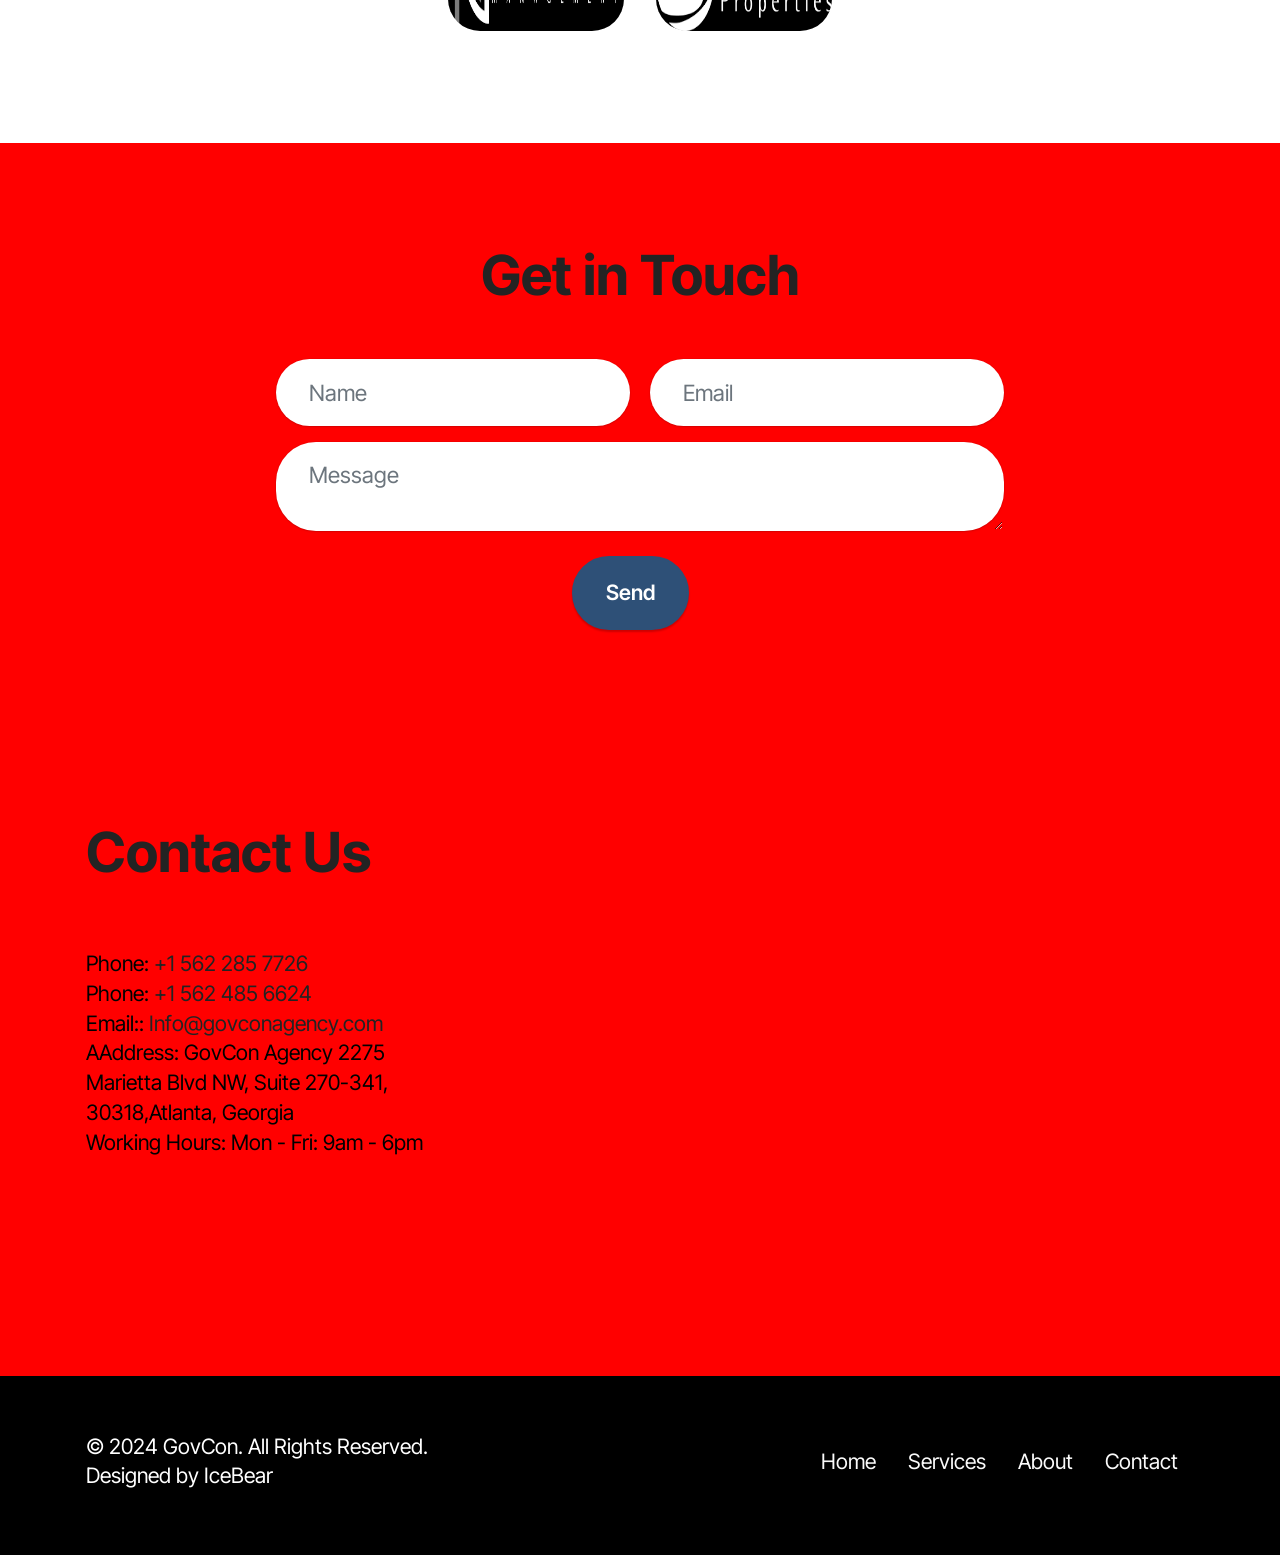
==== commit 9a567dd9: "Add files via upload" ====
--- a/index.html
+++ b/index.html
@@ -704,7 +704,7 @@
         </h1>
         <p class="mbr-fonts-style mbr-text mbr-white mb-4 display-7">Reimagining Global Cyber Security: Innovative Solutions for a Secure Digital World</p>
         <div class="mbr-section-btn">
-          <a class="btn btn-white-outline display-7" href="#" >Learn More</a>
+          <a class="btn btn-white-outline display-7" href="#about-us-4-u2R1fj06Ph" >Learn More</a>
         </div>
       </div>
     </div>
@@ -782,7 +782,7 @@
 .cid-u2R1fj1SAA {
   padding-top: 6rem;
   padding-bottom: 6rem;
-  background-color: #ffffff;
+  background-color: #e94747;
 }
 .cid-u2R1fj1SAA .mbr-fallback-image.disabled {
   display: none;
@@ -834,7 +834,7 @@
    text-align: center;
 }
 </style>
-<section class="features023 cid-u2R1fj1SAA" id="metrics-1-u2R1fj1SAA" style="background-color: red;">
+<section class="features023 cid-u2R1fj1SAA" id="metrics-1-u2R1fj1SAA">
     <div class="container">
         <div class="row justify-content-center">
             <div class="col-12 content-head">
@@ -1020,7 +1020,7 @@
             <div class="item features-image col-12 col-md-6 col-lg-3 active">
                 <div class="item-wrapper">
                     <div class="item-img mb-3">
-                        <img src="assets/images/photo-1581091226825-a6a2a5aee158.jpeg">
+                        <img src="assets/images/photo-1461749280684-dccba630e2f6.jpeg">
                     </div>
                     <div class="item-content align-left">
                         <h5 class="item-title mbr-fonts-style mt-0 mb-3 display-7">
@@ -1041,7 +1041,7 @@
             <div class="item features-image col-12 col-md-6 col-lg-3">
                 <div class="item-wrapper">
                     <div class="item-img mb-3">
-                        <img src="assets/images/photo-1487058792275-0ad4aaf24ca7.jpeg" data-slide-to="1" data-bs-slide-to="1">
+                        <img src="assets/images/pppbbb.jpg" data-slide-to="1" data-bs-slide-to="1">
                     </div>
                     <div class="item-content align-left">
                         <h5 class="item-title mbr-fonts-style mb-3 mt-0 display-7">
@@ -1061,7 +1061,7 @@
             <div class="item features-image col-12 col-md-6 col-lg-3">
                 <div class="item-wrapper">
                     <div class="item-img mb-3">
-                        <img src="assets/images/photo-1461749280684-dccba630e2f6.jpeg" data-slide-to="2" data-bs-slide-to="2">
+                        <img src="assets/images/photo-1581091226825-a6a2a5aee158.jpeg" data-slide-to="2" data-bs-slide-to="2">
                     </div>
                     <div class="item-content align-left">
                         <h5 class="item-title mbr-fonts-style mb-3 mt-0 display-7">
@@ -1426,10 +1426,10 @@
       <div class="row justify-content-center item features-without-image active">
           <div class="col-12 col-lg">
               <h5 class="mbr-card-title mbr-fonts-style mt-0 mb-2 display-5">
-                  <strong>Cyber Security</strong>
+                  <strong>IT and Cyber Security Consultancy</strong>
               </h5>
               <p class="mbr-text mbr-fonts-style mt-0 display-7">
-                GovCon has emerged as a global leader with a bold vision to redefine cybersecurity services worldwide. From Atlanta to every corner of the globe, our mission remains steadfast: to safeguard businesses, governments, and individuals against evolving cyber threats through expertise, innovation, and dedication. At GovCon, we don't just offer solutions; we shape a safer digital future for all.
+                GovCon Agency , a premier IT & cybersecurity consultancy, has emerged as a global leader with a bold vision to redefine cybersecurity services worldwide. From Atlanta to every corner of the globe, our mission remains steadfast: to safeguard businesses, governments, and individuals against evolving cyber threats through expertise, innovation, and dedication. At GovCon, we don't just offer solutions; we shape a safer digital future for all.
               </p>
           </div>
           <div class="col-md-12 col-lg-8 item-wrapper">
@@ -1561,7 +1561,7 @@
 			<div class="item features-image col-12 col-md-6 col-lg-3">
 				<div class="item-wrapper">
 					<div class="item-img mb-3">
-						<img src="assets/images/esosa.jpg">
+						<img src="assets/images/esosa2.jpg">
 					</div>
 					<div class="item-content align-left">
 						<h6 class="item-subtitle mbr-fonts-style display-5">
@@ -1662,10 +1662,10 @@
                     GovCon&#x27;s innovative approach has transformed our business. They are the disruptors of the industry!
                 </p>
                 <div class="img-wrapper mt-3 justify-content-center">
-                    <img src="assets/images/photo-1591084728795-1149f32d9866.jpeg" data-slide-to="0" data-bs-slide-to="0">
+                    <img src="assets/images/mogss.jpg" data-slide-to="0" data-bs-slide-to="0">
                 </div>
                 <p class="card-title mbr-fonts-style mt-3 display-7">
-                    <strong>John Smith</strong>
+                    <strong>Mogaba</strong>
                 </p>
             </div>
         </div>
@@ -2150,13 +2150,13 @@
                     <a class="iconfont-wrapper bg-facebook m-2 " target="_blank" href="#">
                         <span class="socicon-facebook socicon"></span>
                     </a>
-                    <a class="iconfont-wrapper bg-twitter m-2" href="#" target="_blank">
+                    <a class="iconfont-wrapper bg-twitter m-2" href="http://twitter.com/GovConAgency" target="_blank">
                         <span class="socicon-twitter socicon"></span>
                     </a>
-                    <a class="iconfont-wrapper bg-instagram m-2" href="#" target="_blank">
+                    <a class="iconfont-wrapper bg-instagram m-2" href="https://www.instagram.com/gov_con_agency?igsh=MXdldmdvdXg3dTQ3" target="_blank">
                         <span class="socicon-instagram socicon"></span>
                     </a>
-                    <a class="iconfont-wrapper bg-linkedin m-2" href="#" target="_blank">
+                    <a class="iconfont-wrapper bg-linkedin m-2" href="http://LinkedIn.com/in/govconagency/" target="_blank">
                         <span class="socicon-linkedin socicon"></span>
                     </a>                   
                 </div>
@@ -2230,32 +2230,32 @@
             <div class="item features-image col-12 col-md-6 col-sm-6 col-lg-2 active">
                 <div class="item-wrapper">
                     <div class="item-img">
-                        <img src="assets/images/photo-1642427749670-f20e2e76ed8c.jpeg" data-slide-to="1" data-bs-slide-to="1">
+                        <!--<img src="assets/images/photo-1642427749670-f20e2e76ed8c.jpeg" data-slide-to="1" data-bs-slide-to="1">-->
                     </div>
                 </div>
             </div>
             <div class="item features-image col-12 col-md-6 col-sm-6 col-lg-2">
                 <div class="item-wrapper">
                     <div class="item-img">
-                        <img src="assets/images/photo-1625014618427-fbc980b974f5.jpeg" data-slide-to="2" data-bs-slide-to="2">
+                        <!--<img src="assets/images/photo-1625014618427-fbc980b974f5.jpeg" data-slide-to="2" data-bs-slide-to="2">-->
                     </div>
                 </div>
             </div>
             <div class="item features-image col-12 col-md-6 col-sm-6 col-lg-2">
                 <div class="item-wrapper">
                     <div class="item-img">
-                        <img src="assets/images/photo-1618005198919-d3d4b5a92ead.jpeg" data-slide-to="3" data-bs-slide-to="3">
+                        <img src="assets/images/sponsor 1.png" data-slide-to="3" data-bs-slide-to="3" width="700px" height="100px">
                     </div>
                 </div>
             </div>
             <div class="item features-image col-12 col-md-6 col-sm-6 col-lg-2">
                 <div class="item-wrapper">
                     <div class="item-img">
-                        <img src="assets/images/photo-1604076947037-d909e2f10fca.jpeg" data-slide-to="4" data-bs-slide-to="4">
+                        <img src="assets/images/sponsor2.png" data-slide-to="4" data-bs-slide-to="4" width="700px" height="100px">
                     </div>
                 </div>
             </div>
-            <div class="item features-image col-12 col-md-6 col-sm-6 col-lg-2">
+            <!--<div class="item features-image col-12 col-md-6 col-sm-6 col-lg-2">
                 <div class="item-wrapper">
                     <div class="item-img">
                         <img src="assets/images/photo-1644310972589-643a2099d946.jpeg" data-slide-to="5" data-bs-slide-to="5">
@@ -2268,37 +2268,37 @@
                         <img src="assets/images/photo-1617791160588-241658c0f566.jpeg" data-slide-to="6" data-bs-slide-to="6">
                     </div>
                 </div>
-            </div>
+            </div>-->
         </div>
     </div>
 </section>
-    <style>
-.cid-u2R1fj48Ry {
-  padding-top: 6rem;
-  padding-bottom: 6rem;
-  background-color: transparent;
-}
-.cid-u2R1fj48Ry .mbr-overlay {
-  background-color: #ffffff;
-  opacity: 0.4;
-}
-.cid-u2R1fj48Ry form .mbr-section-btn {
-  text-align: center;
-  width: 100%;
-}
-.cid-u2R1fj48Ry form .mbr-section-btn .btn {
-  display: inline-flex;
-}
-@media (max-width: 991px) {
-  .cid-u2R1fj48Ry form .mbr-section-btn .btn {
-    width: 100%;
-  }
-}
-.cid-u2R1fj48Ry .content-head {
-  max-width: 800px;
-}
-
+   <style>
+    .cid-u2R1fj48Ry {
+        padding-top: 6rem;
+        padding-bottom: 6rem;
+        background-color: transparent;
+    }
+    .cid-u2R1fj48Ry .mbr-overlay {
+        background-color: #ffffff;
+        opacity: 0.4;
+    }
+    .cid-u2R1fj48Ry form .mbr-section-btn {
+        text-align: center;
+        width: 100%;
+    }
+    .cid-u2R1fj48Ry form .mbr-section-btn .btn {
+        display: inline-flex;
+    }
+    @media (max-width: 991px) {
+        .cid-u2R1fj48Ry form .mbr-section-btn .btn {
+            width: 100%;
+        }
+    }
+    .cid-u2R1fj48Ry .content-head {
+        max-width: 800px;
+    }
 </style>
+
 <section class="form5 cid-u2R1fj48Ry" id="contact-form-2-u2R1fj48Ry" style="background-color: red;">
     <div class="container">
         <div class="row justify-content-center">
@@ -2312,15 +2312,15 @@
         </div>
         <div class="row justify-content-center">
             <div class="col-lg-8 mx-auto mbr-form" data-form-type="formoid">
-                <form action="https://api.web3forms.com/submit" method="POST" class="mbr-form form-with-styler" data-form-title="Form Name"><input type="hidden" name="email" data-form-email="true" value="">
-                    <div class="row">
+                <form action="https://api.web3forms.com/submit" method="POST" class="mbr-form form-with-styler" data-form-title="Form Name" id="contact-form"> 
+                    <input type="hidden" name="access_key" value="3e34d672-0201-459a-9019-ce0e177ef09d">
+                   <div class="row">
                         <div hidden="hidden" data-form-alert="" class="alert alert-success col-12">Thanks for filling out the form!</div>
                         <div hidden="hidden" data-form-alert-danger="" class="alert alert-danger col-12">
                             Oops...! some problem!
                         </div>
                     </div>
                     <div class="dragArea row">
-				  <input type="hidden" name="access_key" value="3e34d672-0201-459a-9019-ce0e177ef09d">
                         <div class="col-md col-sm-12 form-group mb-3" data-for="name">
                             <input type="text" name="name" placeholder="Name" data-form-field="name" class="form-control" value="" id="name-form02-0">
                         </div>
@@ -2330,13 +2330,16 @@
                         <div class="col-12 form-group mb-3" data-for="textarea">
                             <textarea name="textarea" placeholder="Message" data-form-field="textarea" class="form-control" id="textarea-form02-0"></textarea>
                         </div>
-                        <div class="col-lg-12 col-md-12 col-sm-12 align-center mbr-section-btn"><button type="submit" class="btn btn-primary display-7">Send</button></div>
+                        <div class="col-lg-12 col-md-12 col-sm-12 align-center mbr-section-btn">
+                            <button type="submit" class="btn btn-primary display-7">Send</button>
+                        </div>
                     </div>
                 </form>
             </div>
         </div>
     </div>
 </section>
+
     <style>
 .cid-u2R1fj4qI4 {
   padding-top: 5rem;
@@ -2503,6 +2506,7 @@
         <p class="mbr-fonts-style copyright mb-0 display-7">
           © 2024 GovCon. All Rights Reserved.
         </p>
+        <p class="mbr-fonts-style copyright mb-0 display-7">Designed by IceBear</p>
       </div>
       <div class="col-12 col-lg-6 center">
         <div class="row-links mt-2 mb-3">
@@ -2545,5 +2549,19 @@
     })();
 
   </script>
+
+	
+	<script>
+    document.addEventListener("DOMContentLoaded", function() {
+        var form = document.getElementById('contact-form');
+
+        form.addEventListener('submit', function(event) {
+            event.preventDefault();
+            alert('Thank you for filling the form');
+            form.reset(); // Reset the form
+            // Here you can add additional actions, like submitting the form data asynchronously
+        });
+    });
+</script>
 </body>
 </html>
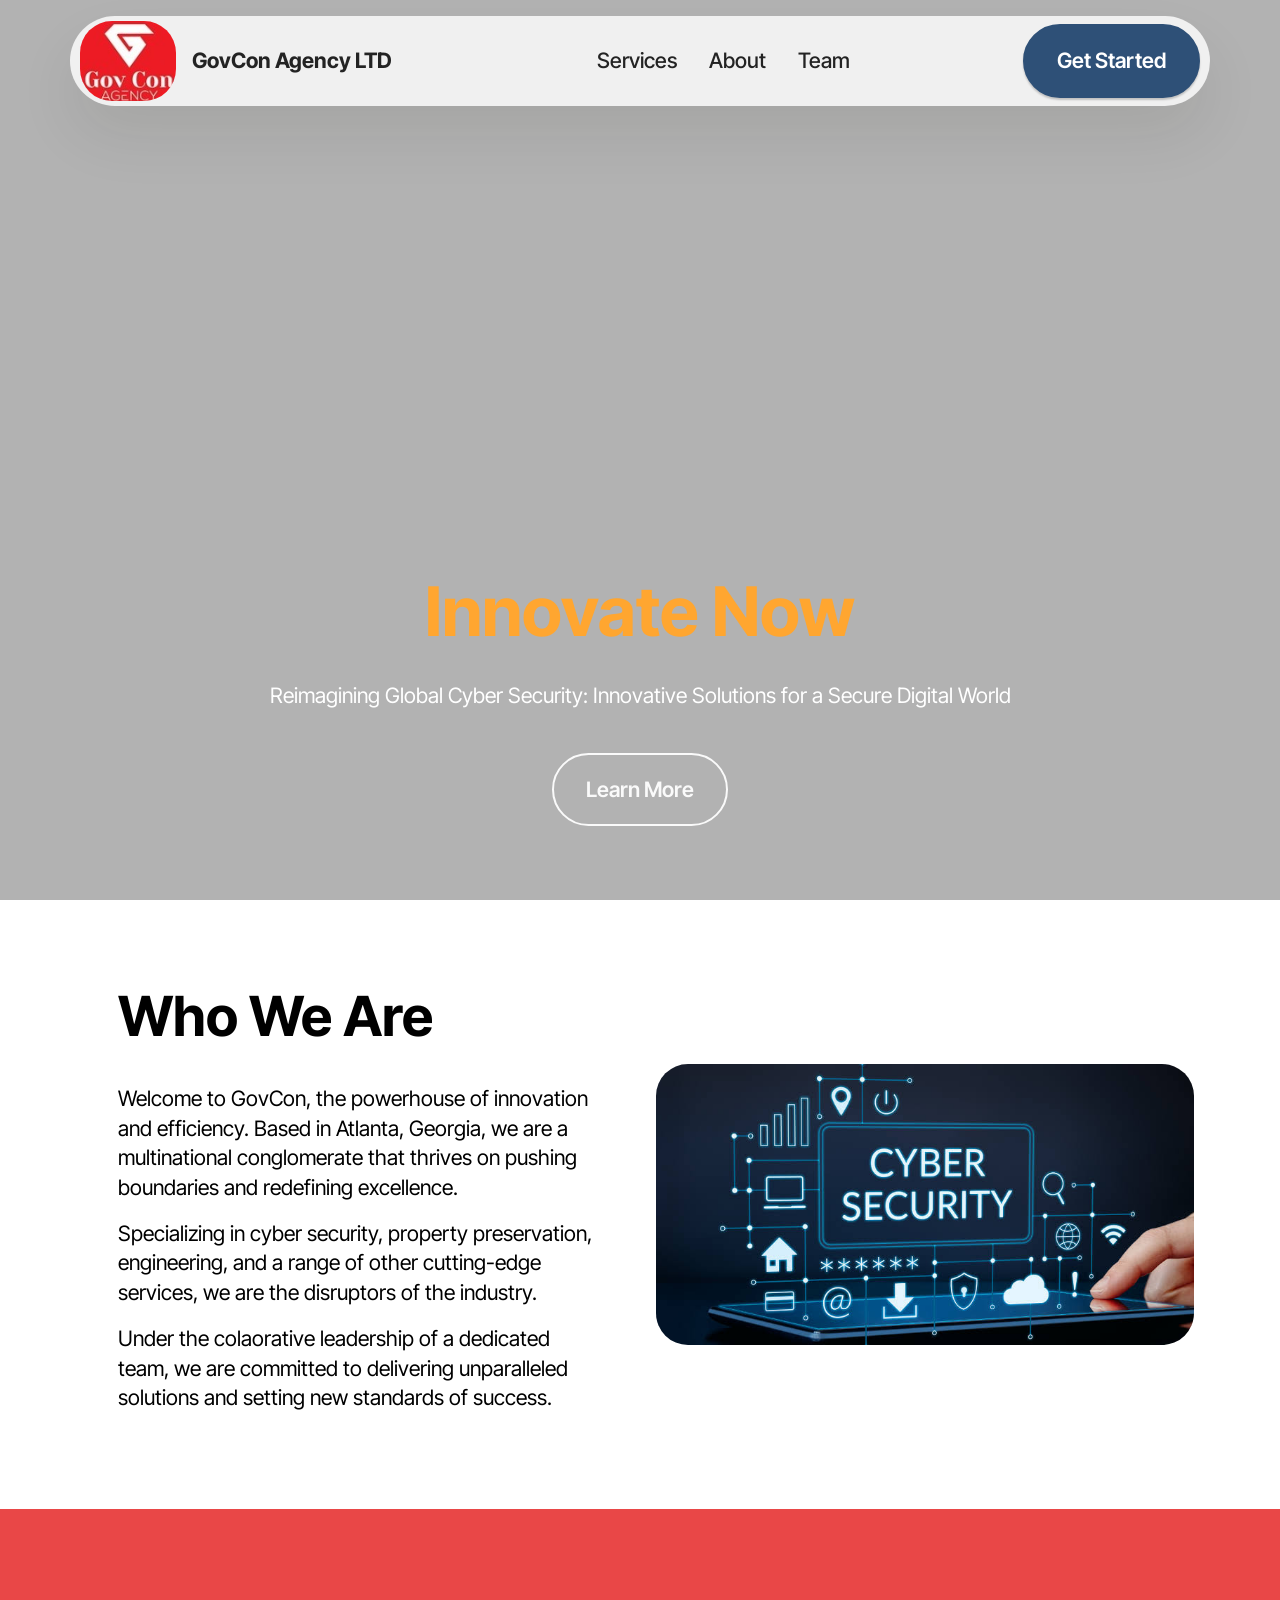
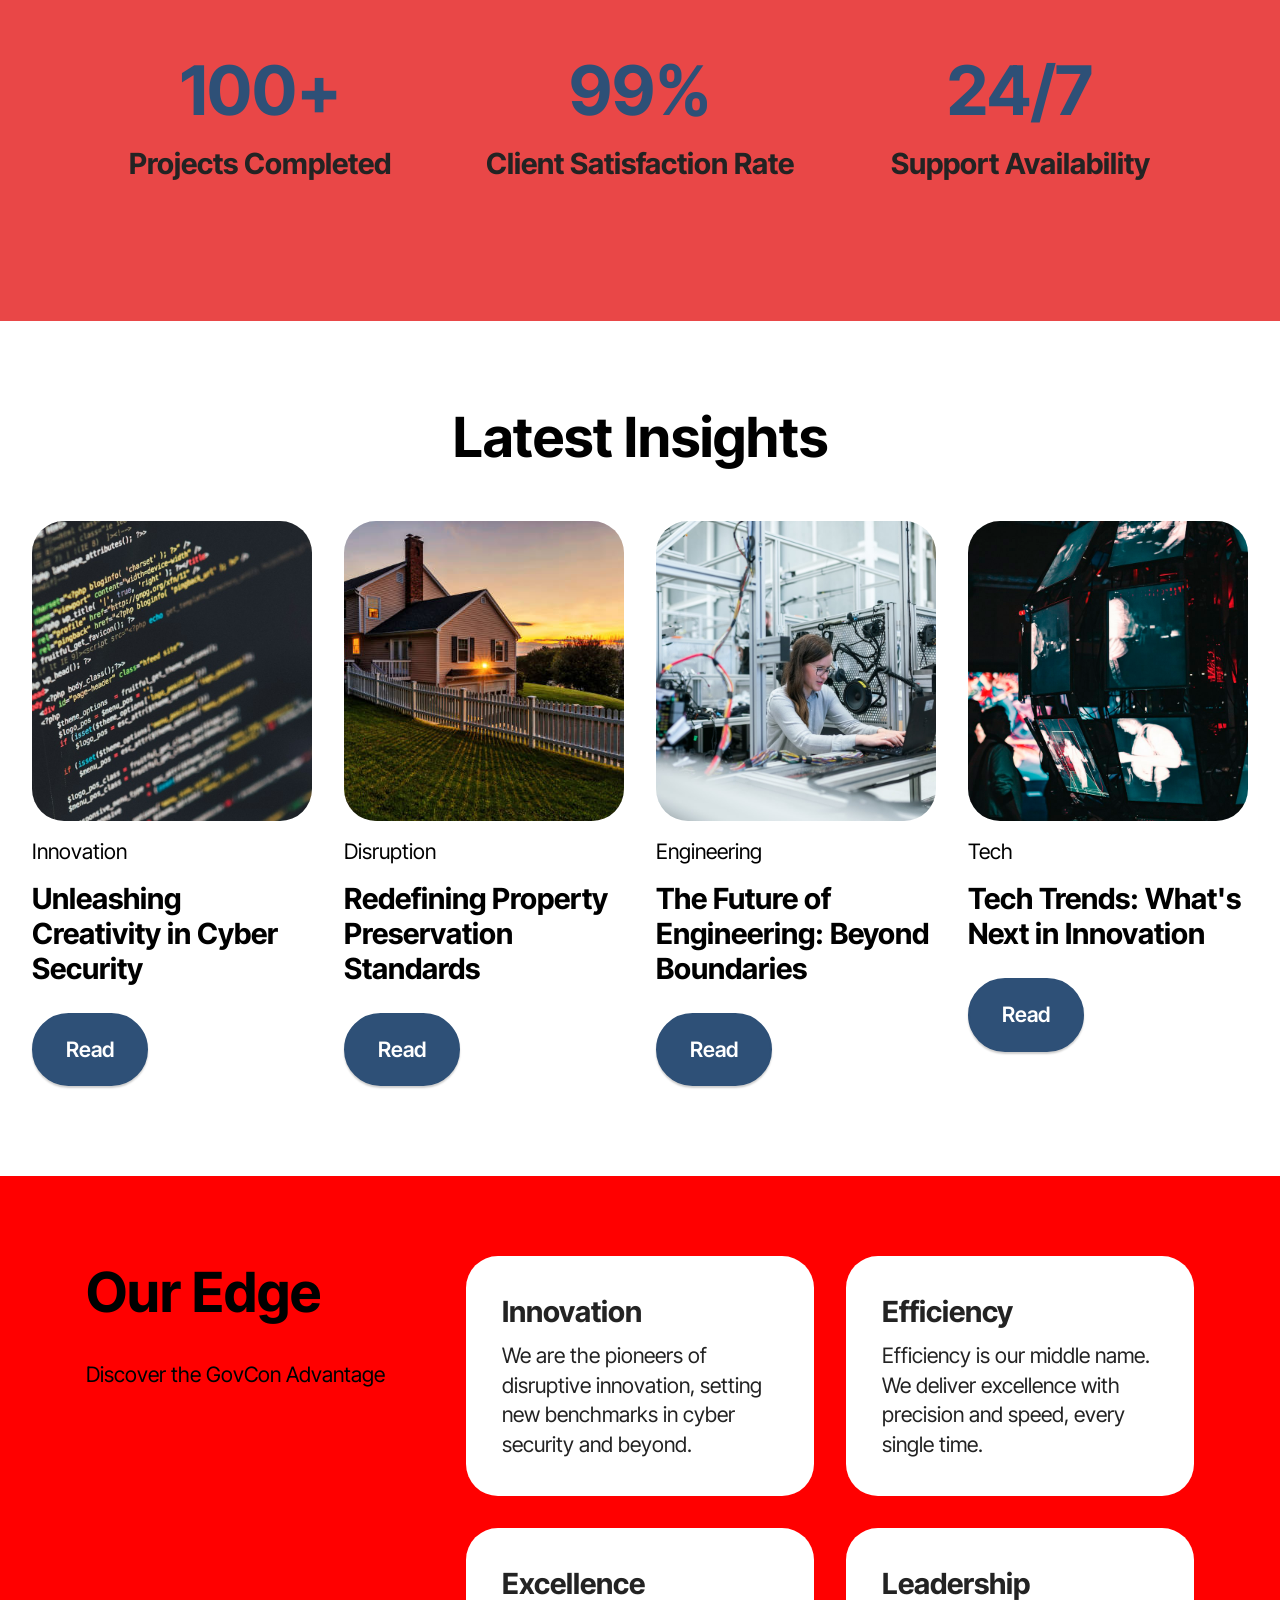
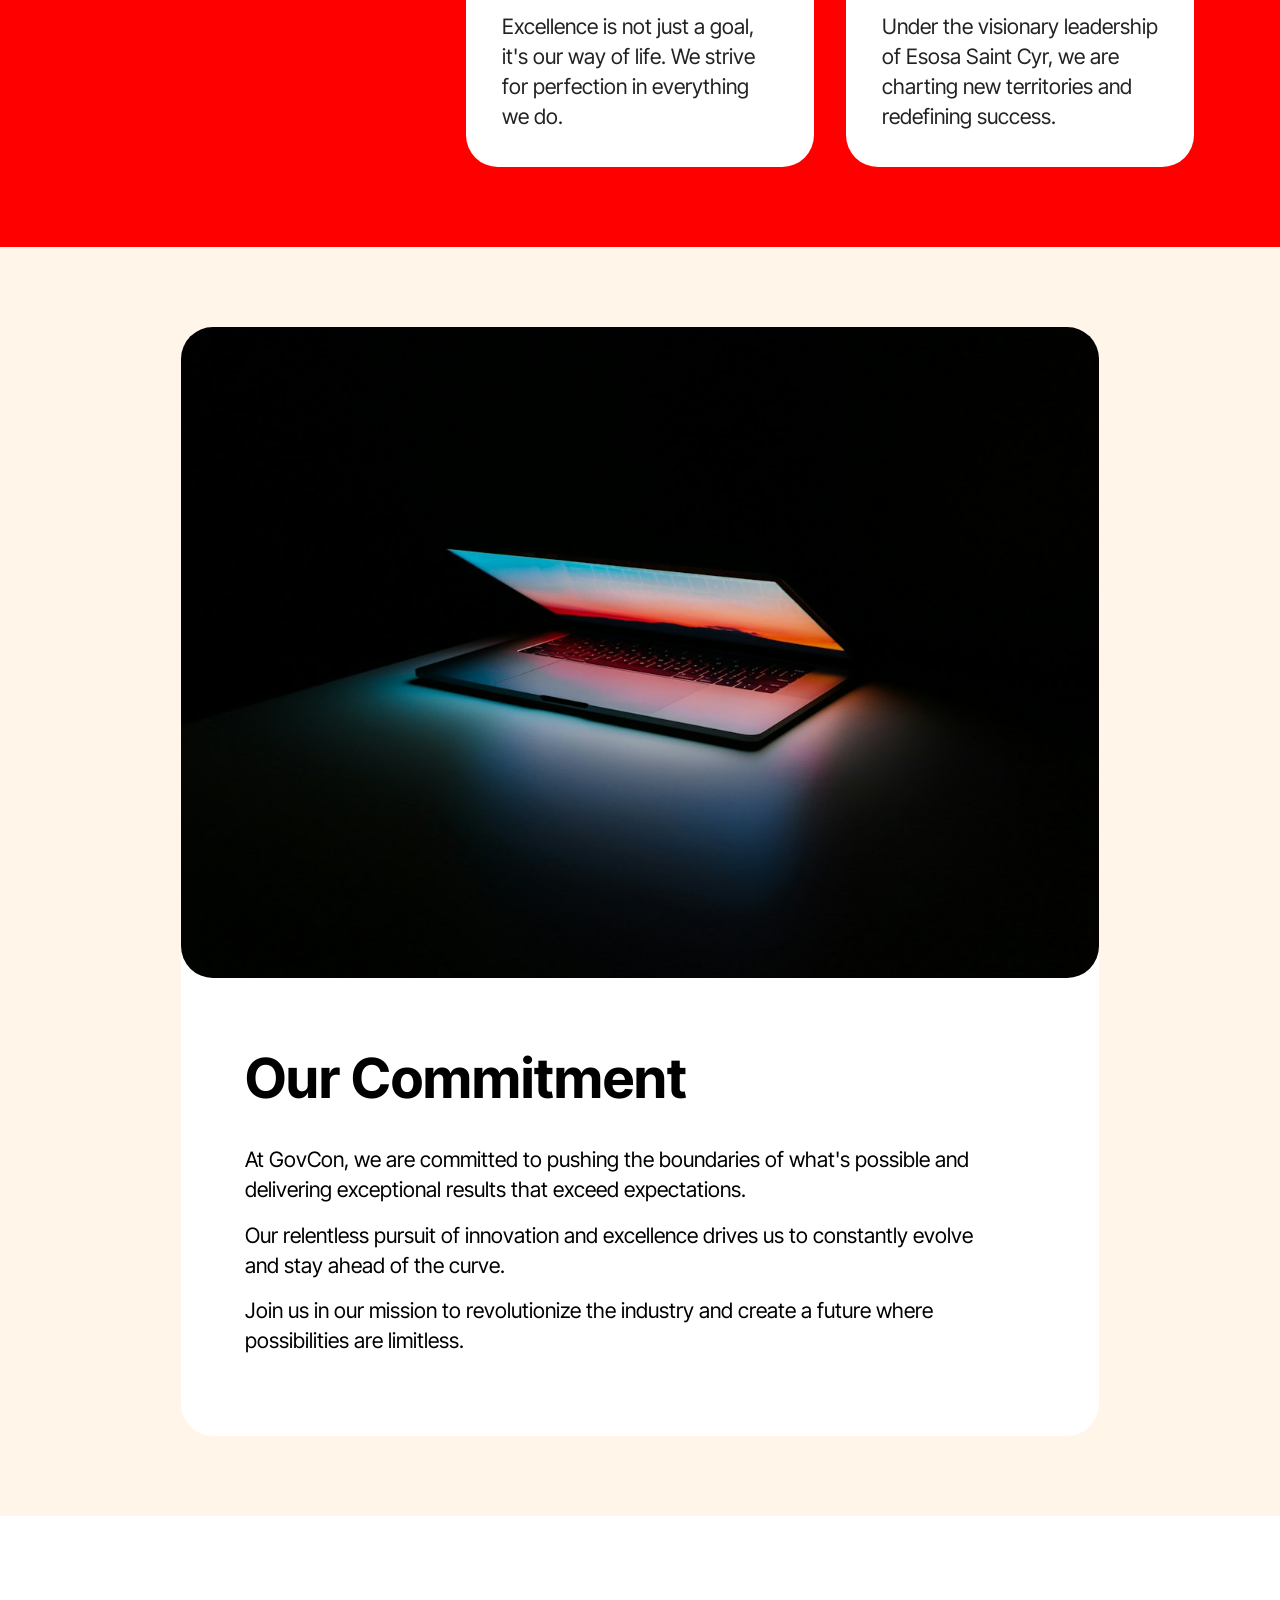
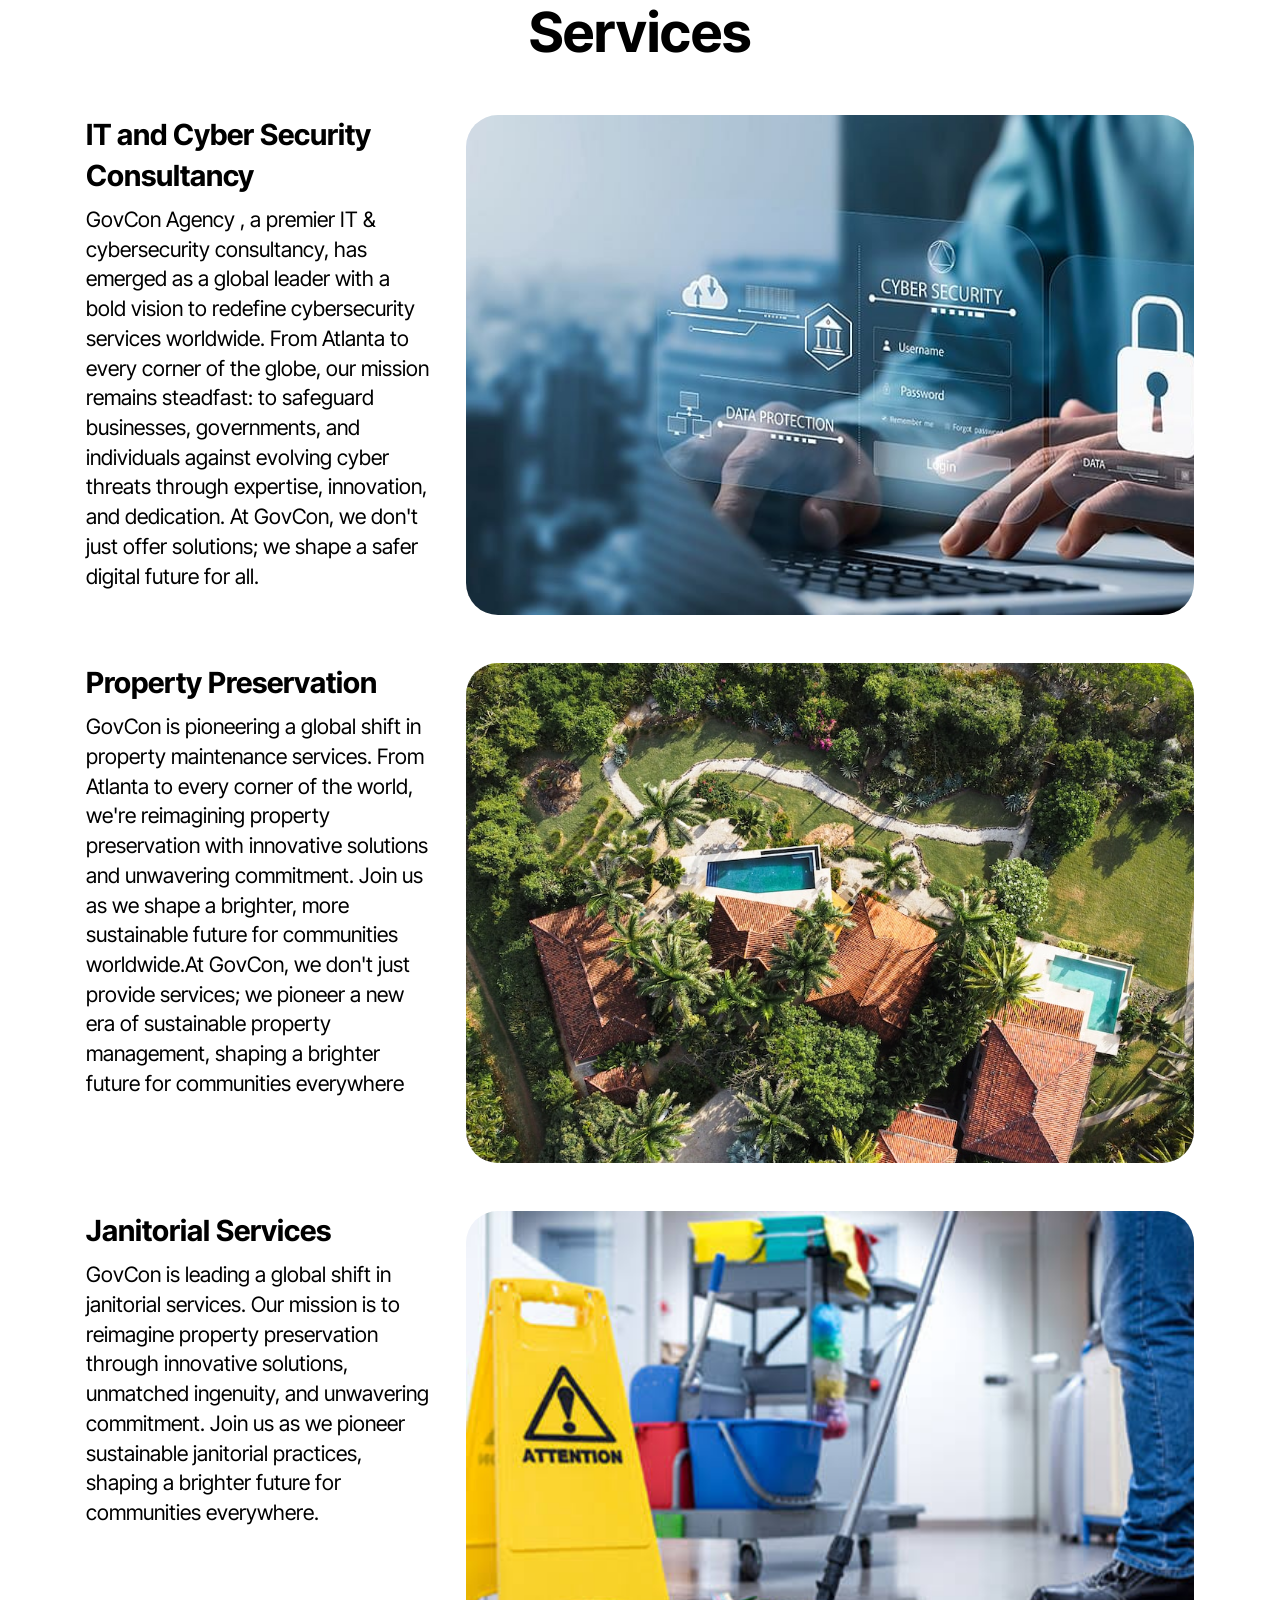
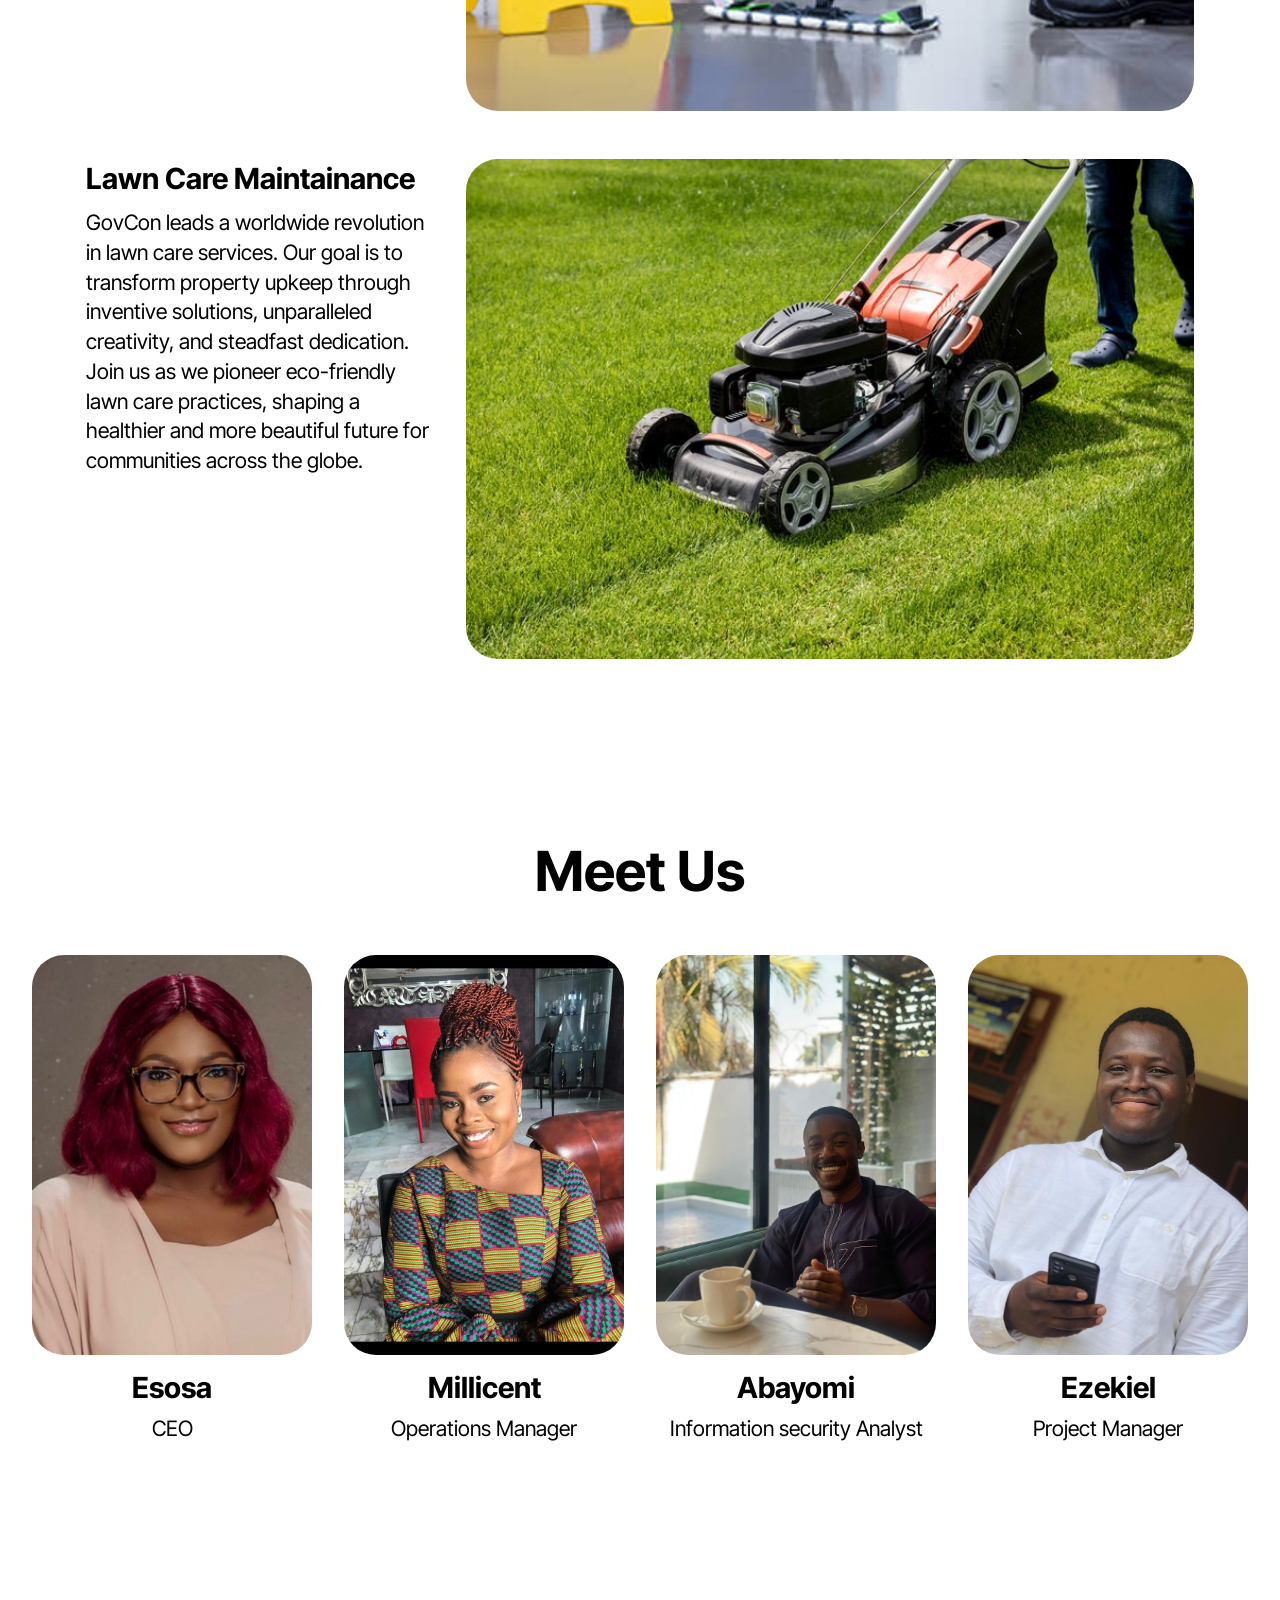
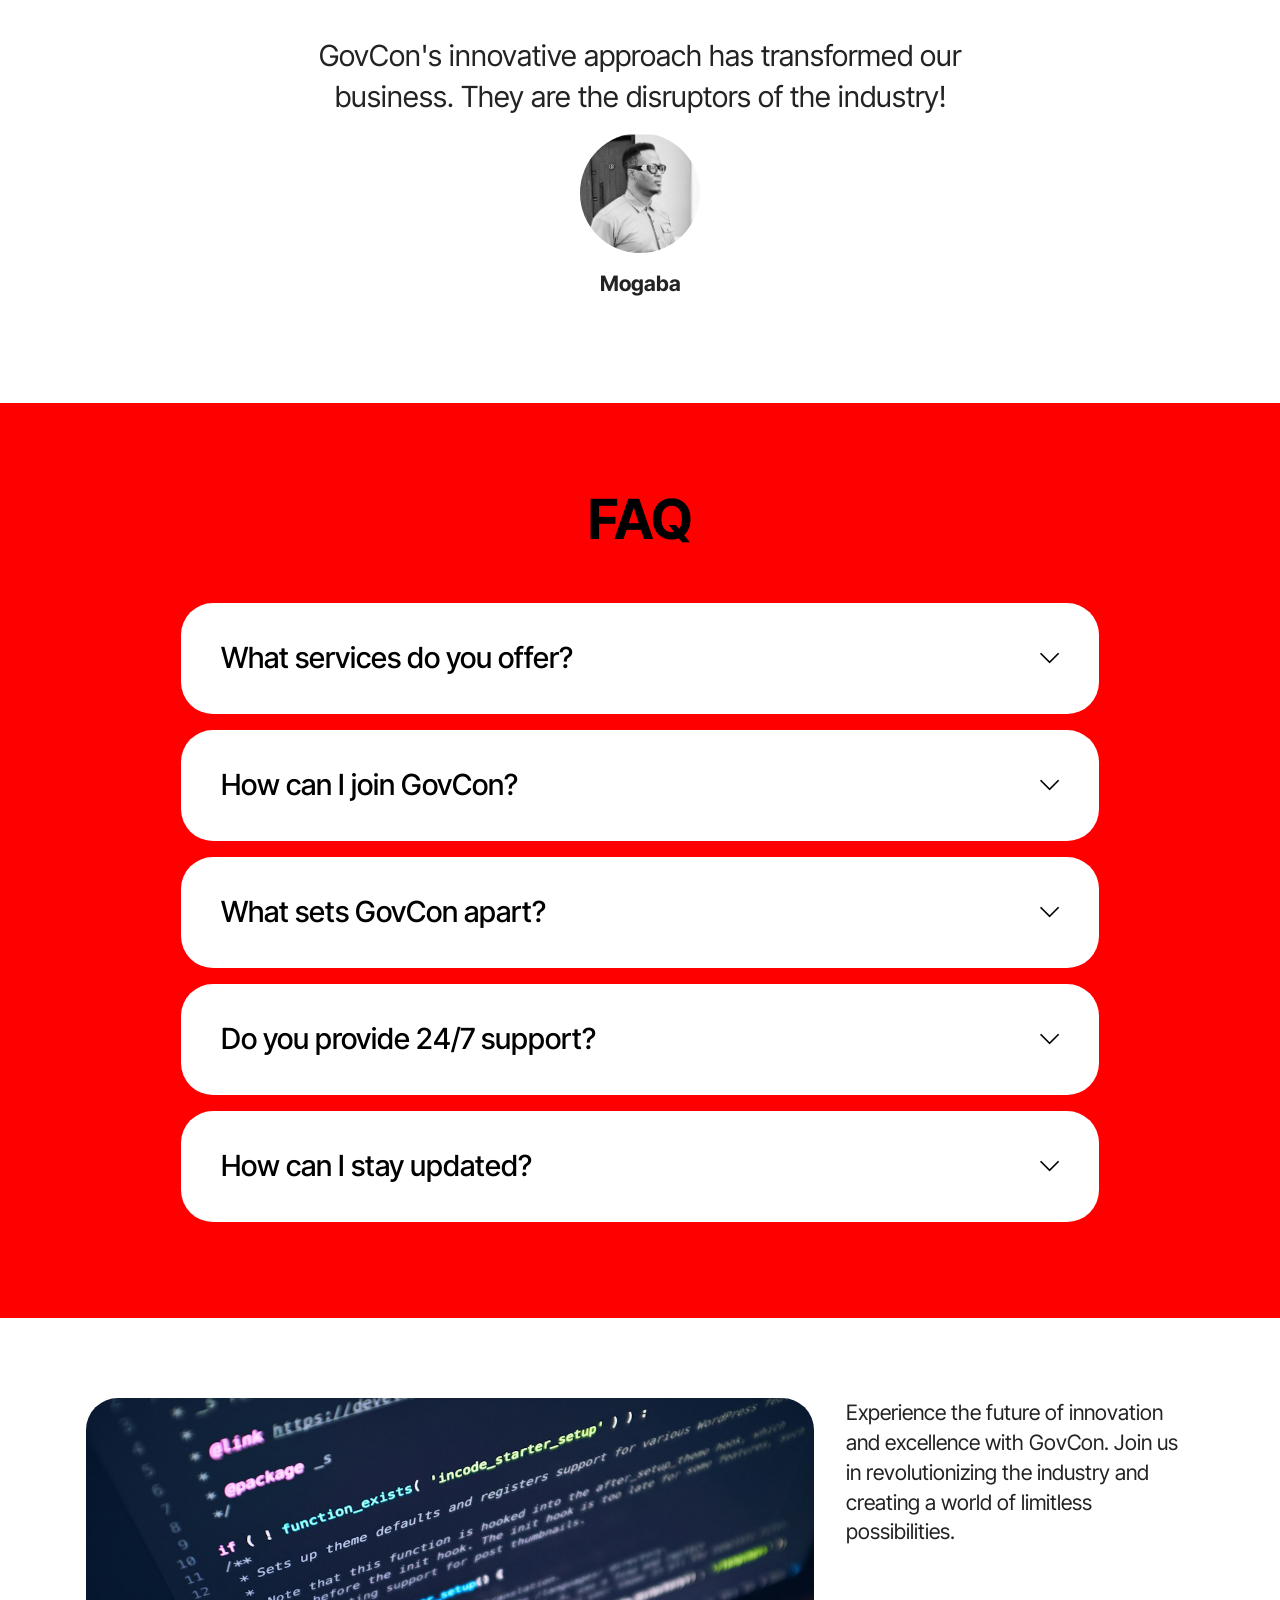
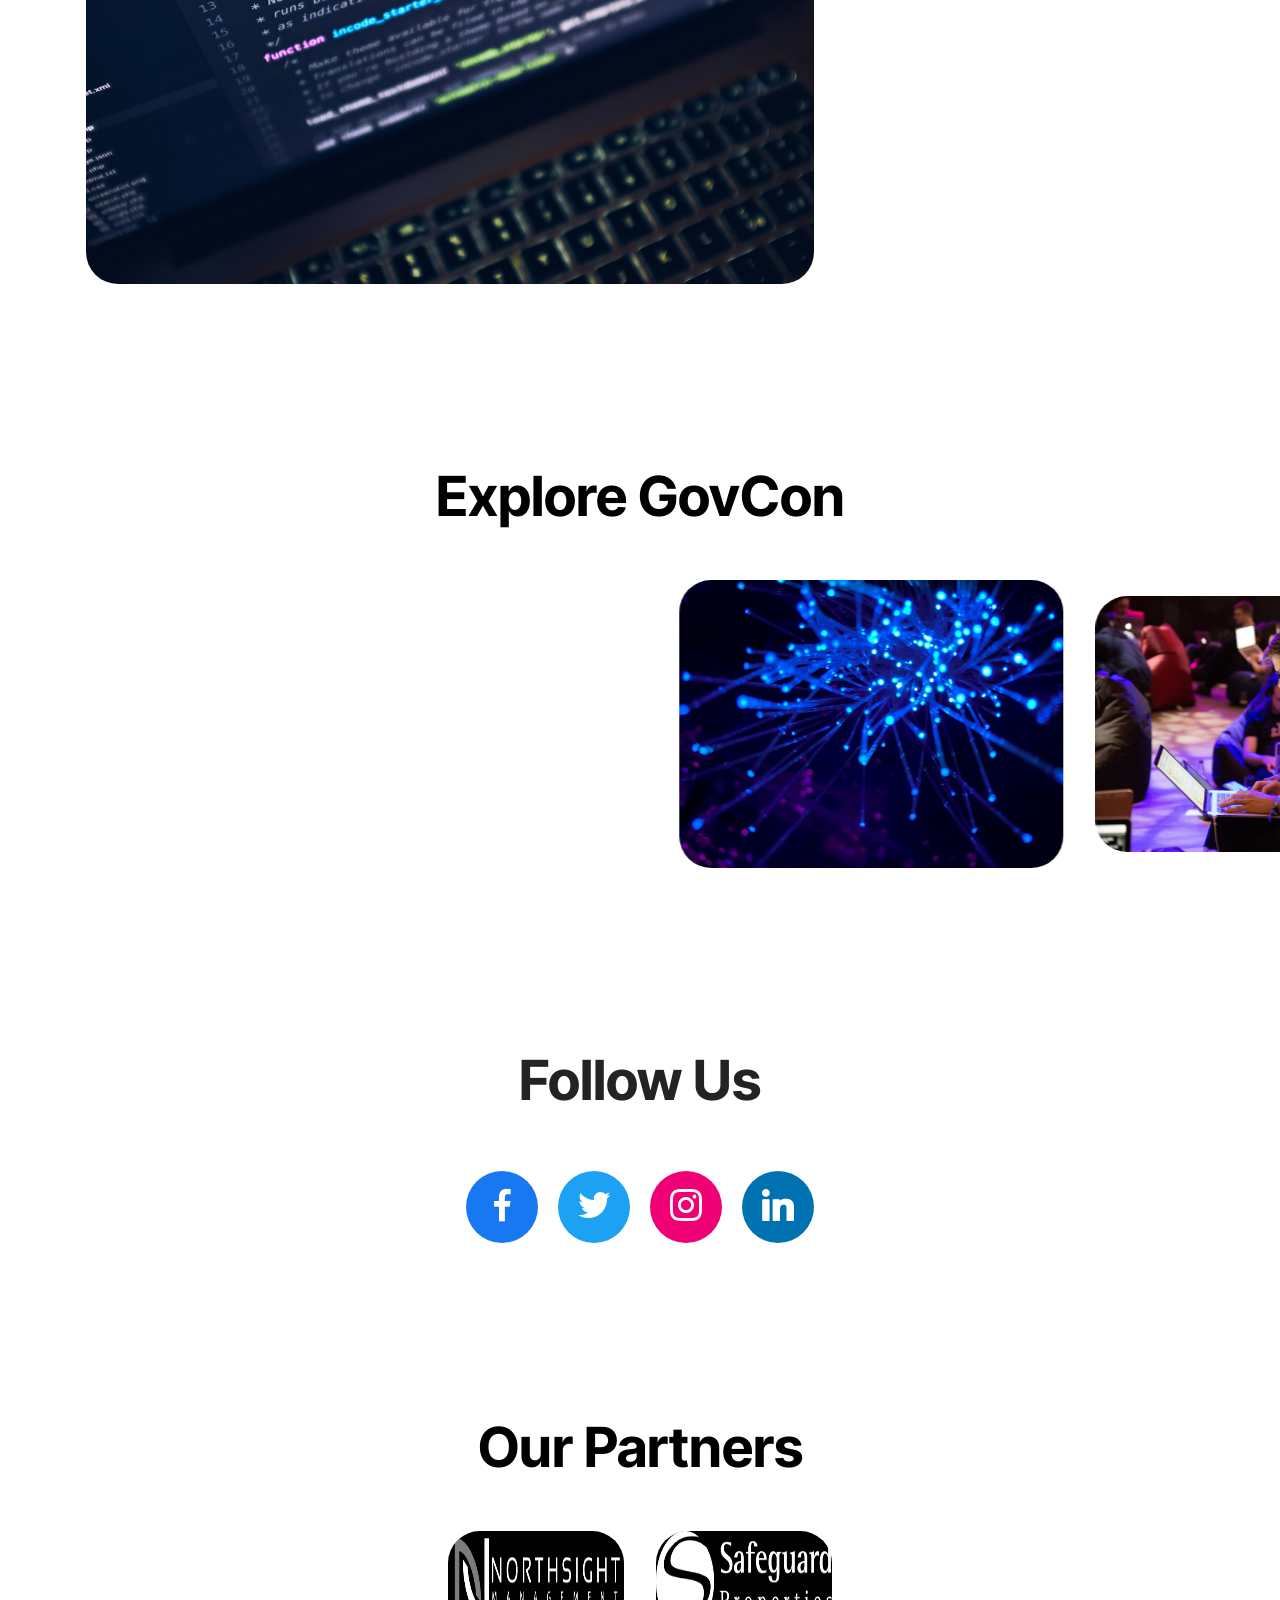
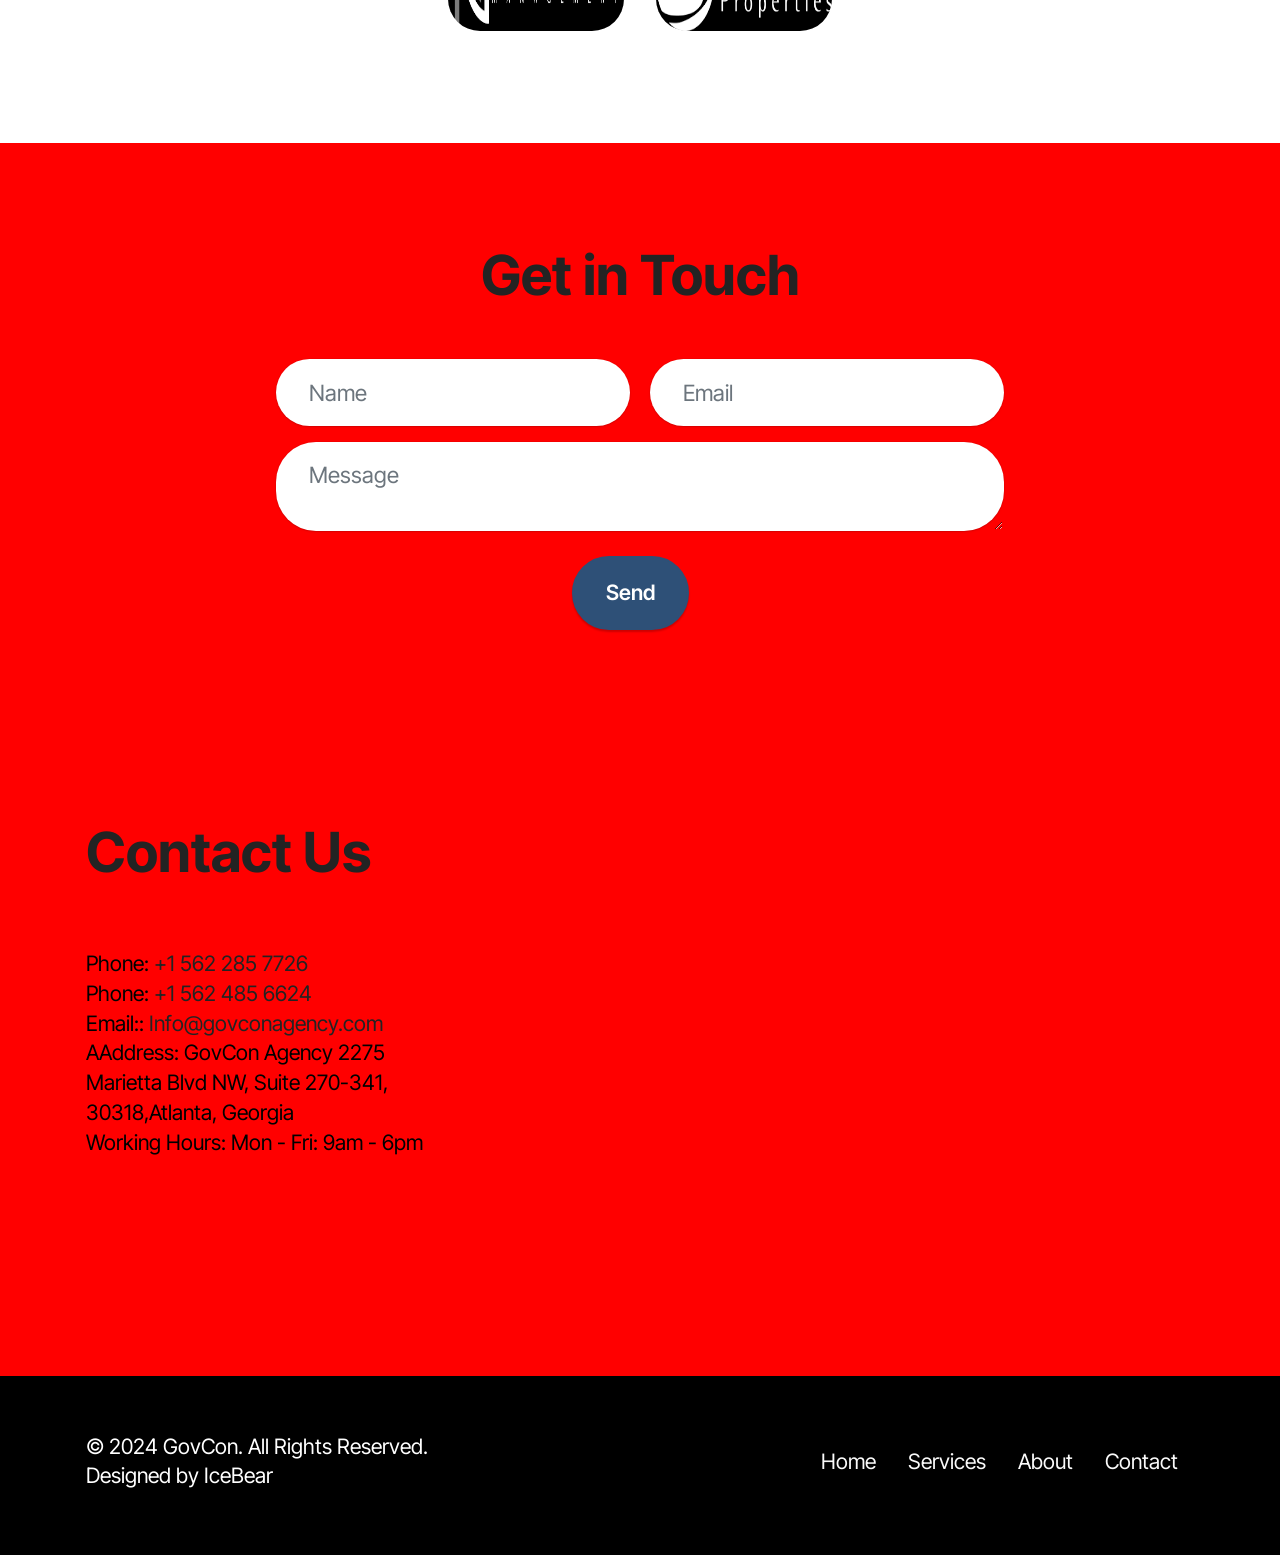
==== commit 33d71869: "Update index.html" ====
--- a/index.html
+++ b/index.html
@@ -2424,7 +2424,7 @@
       </div>
       <div class="col-lg-8 side-features">
         <div class="google-map">
-          <iframe frameborder="0" style="border:0" src="https://www.google.com/maps/embed/v1/place?key&#x3D;AIzaSyCt1265A4qvZy9HKUeA8J15AOC4SrCyZe4&amp;q&#x3D;Atlanta%2C%20Georgia" allowfullscreen=""></iframe>
+          <iframe frameborder="0" style="border:0" src="https://www.google.com/maps/embed/v1/place?key=YOUR_API_KEY&q=GovCon+Agency,2275+Marietta+Blvd+NW,Suite+270-341,Atlanta,GA+30318" allowfullscreen=""></iframe>
         </div>
       </div>
     </div>
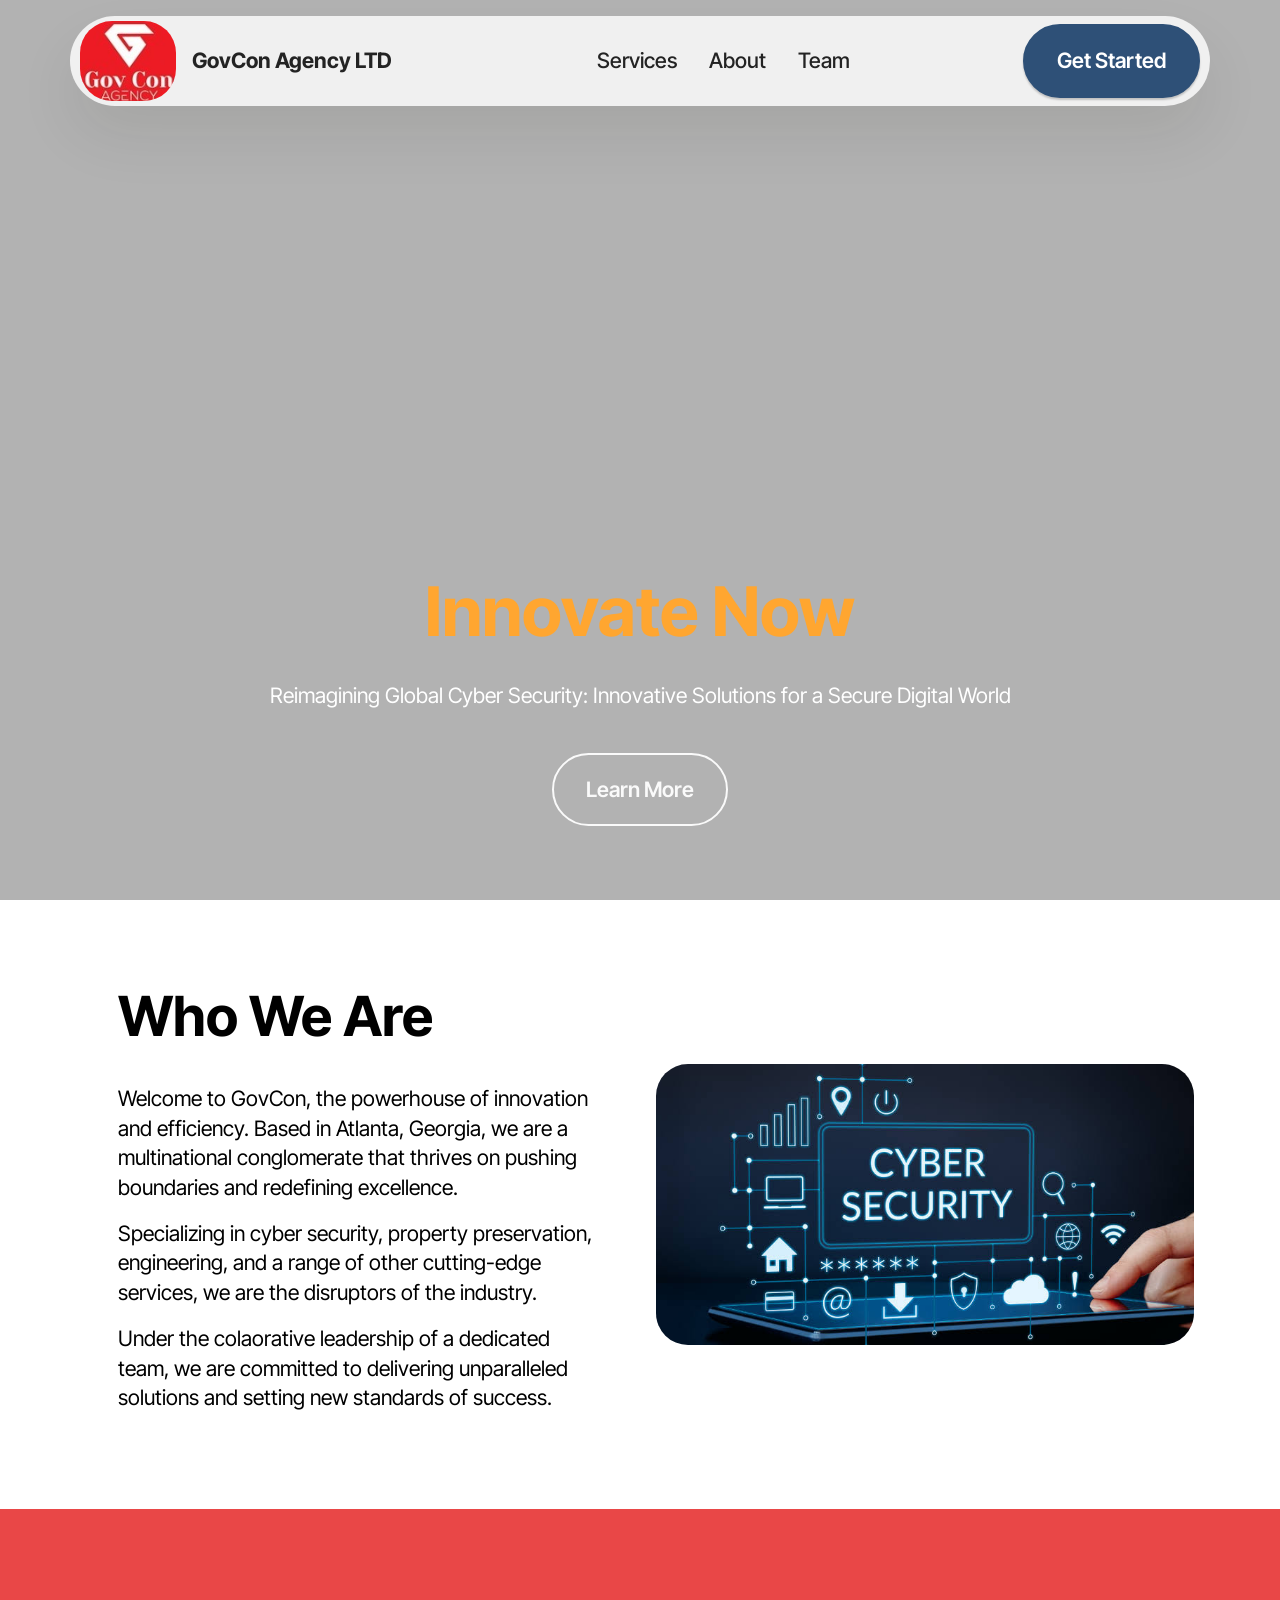
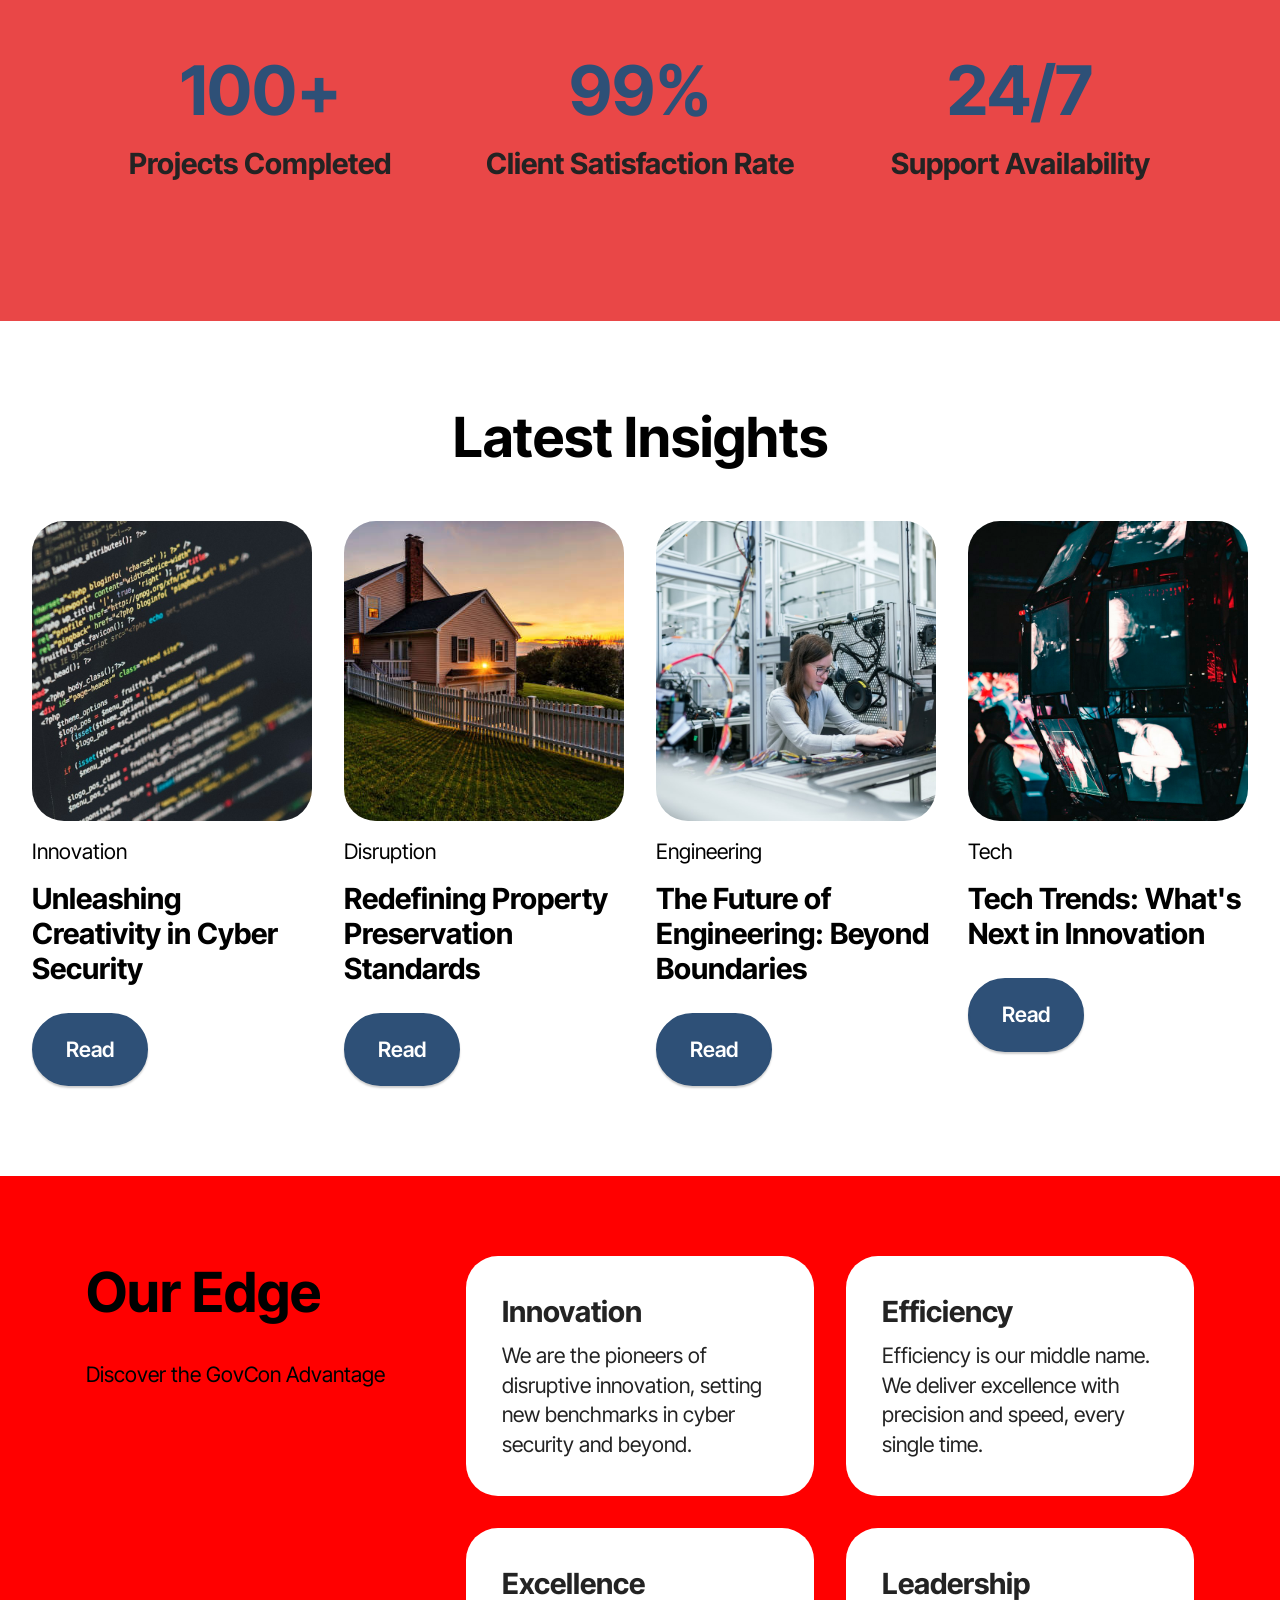
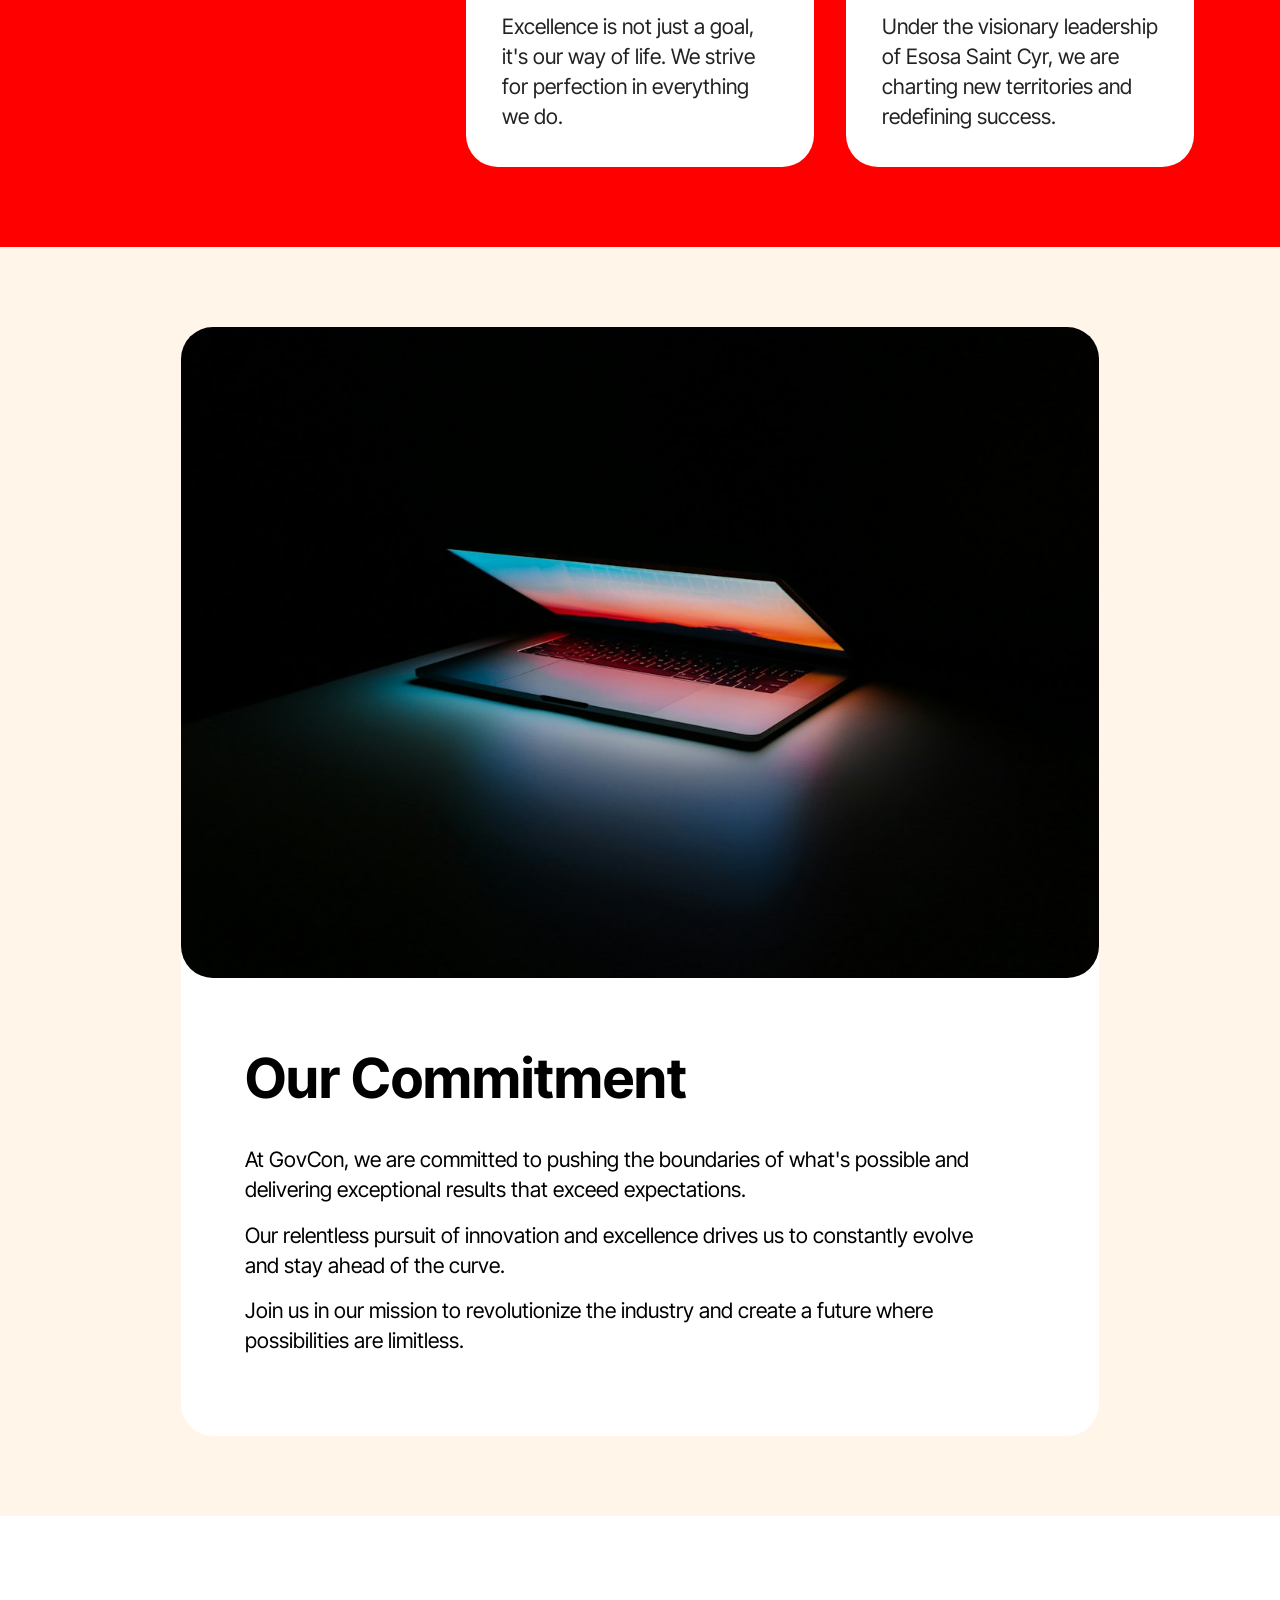
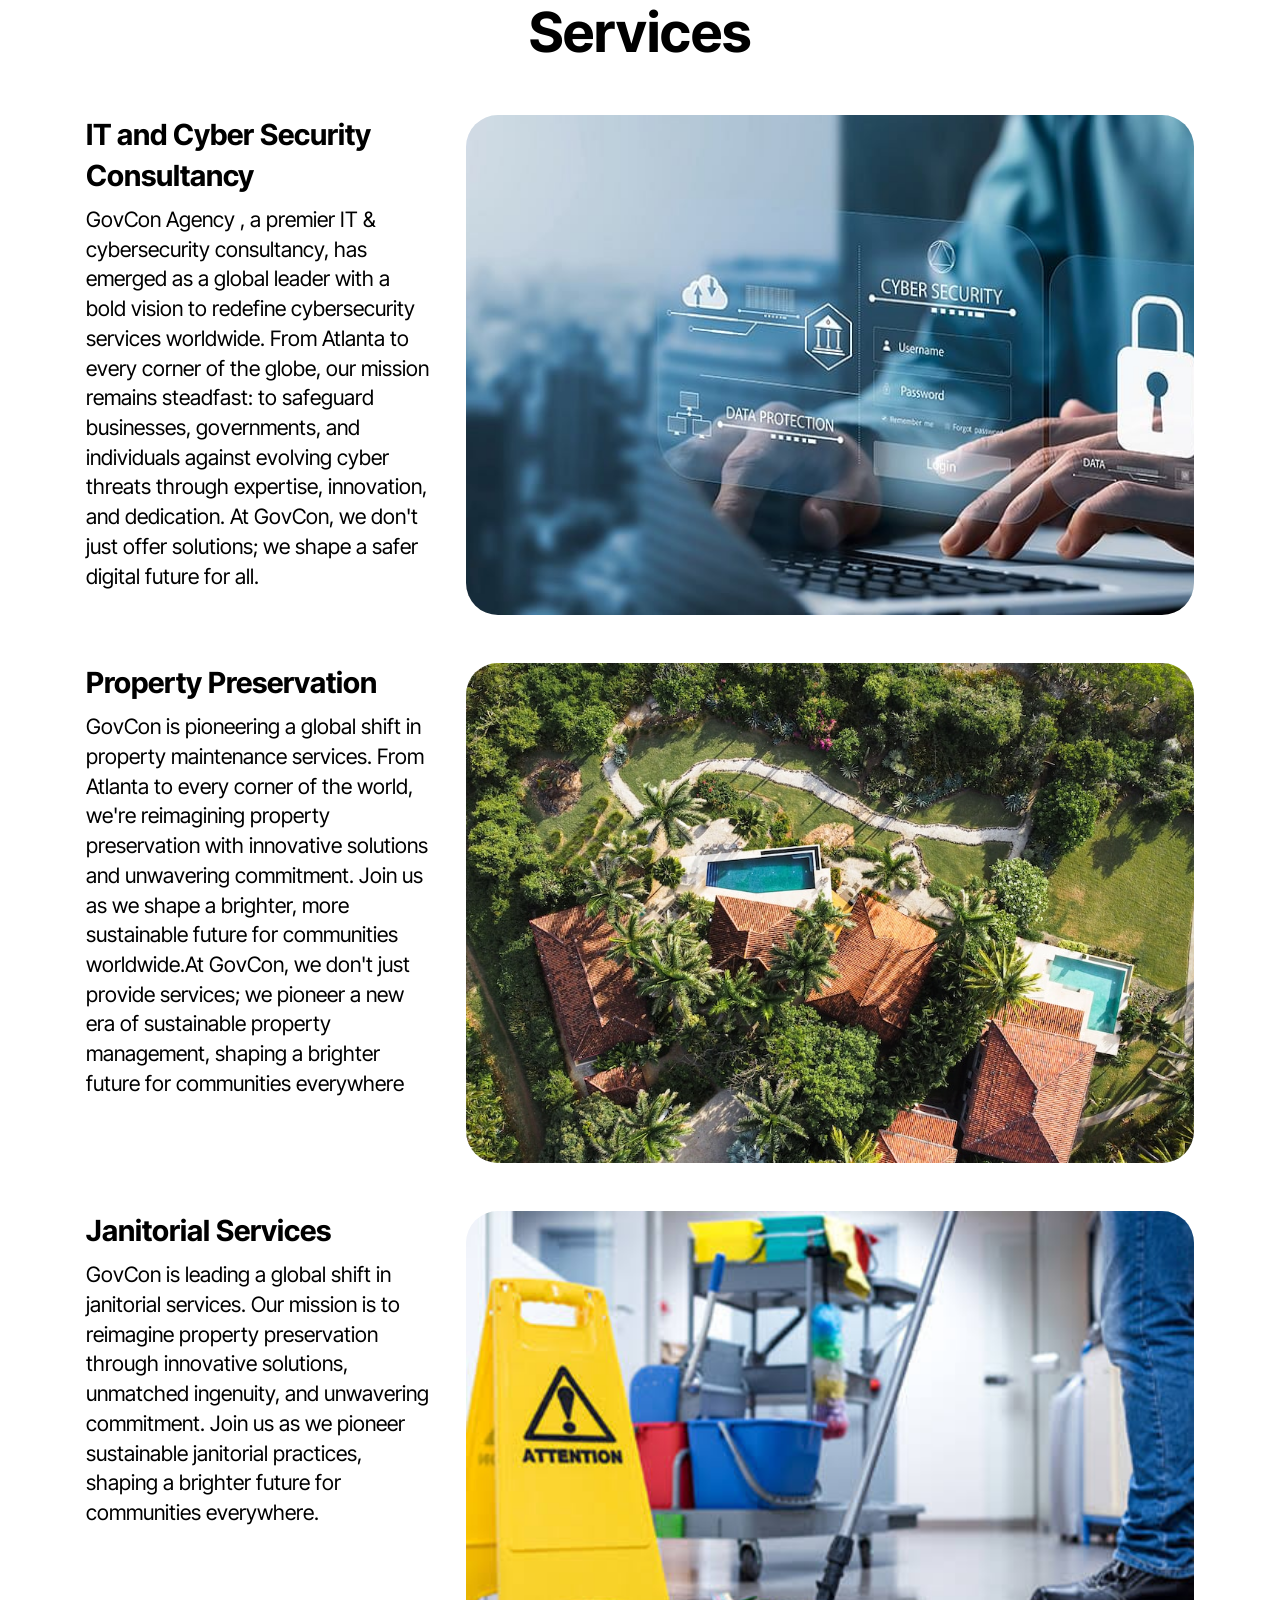
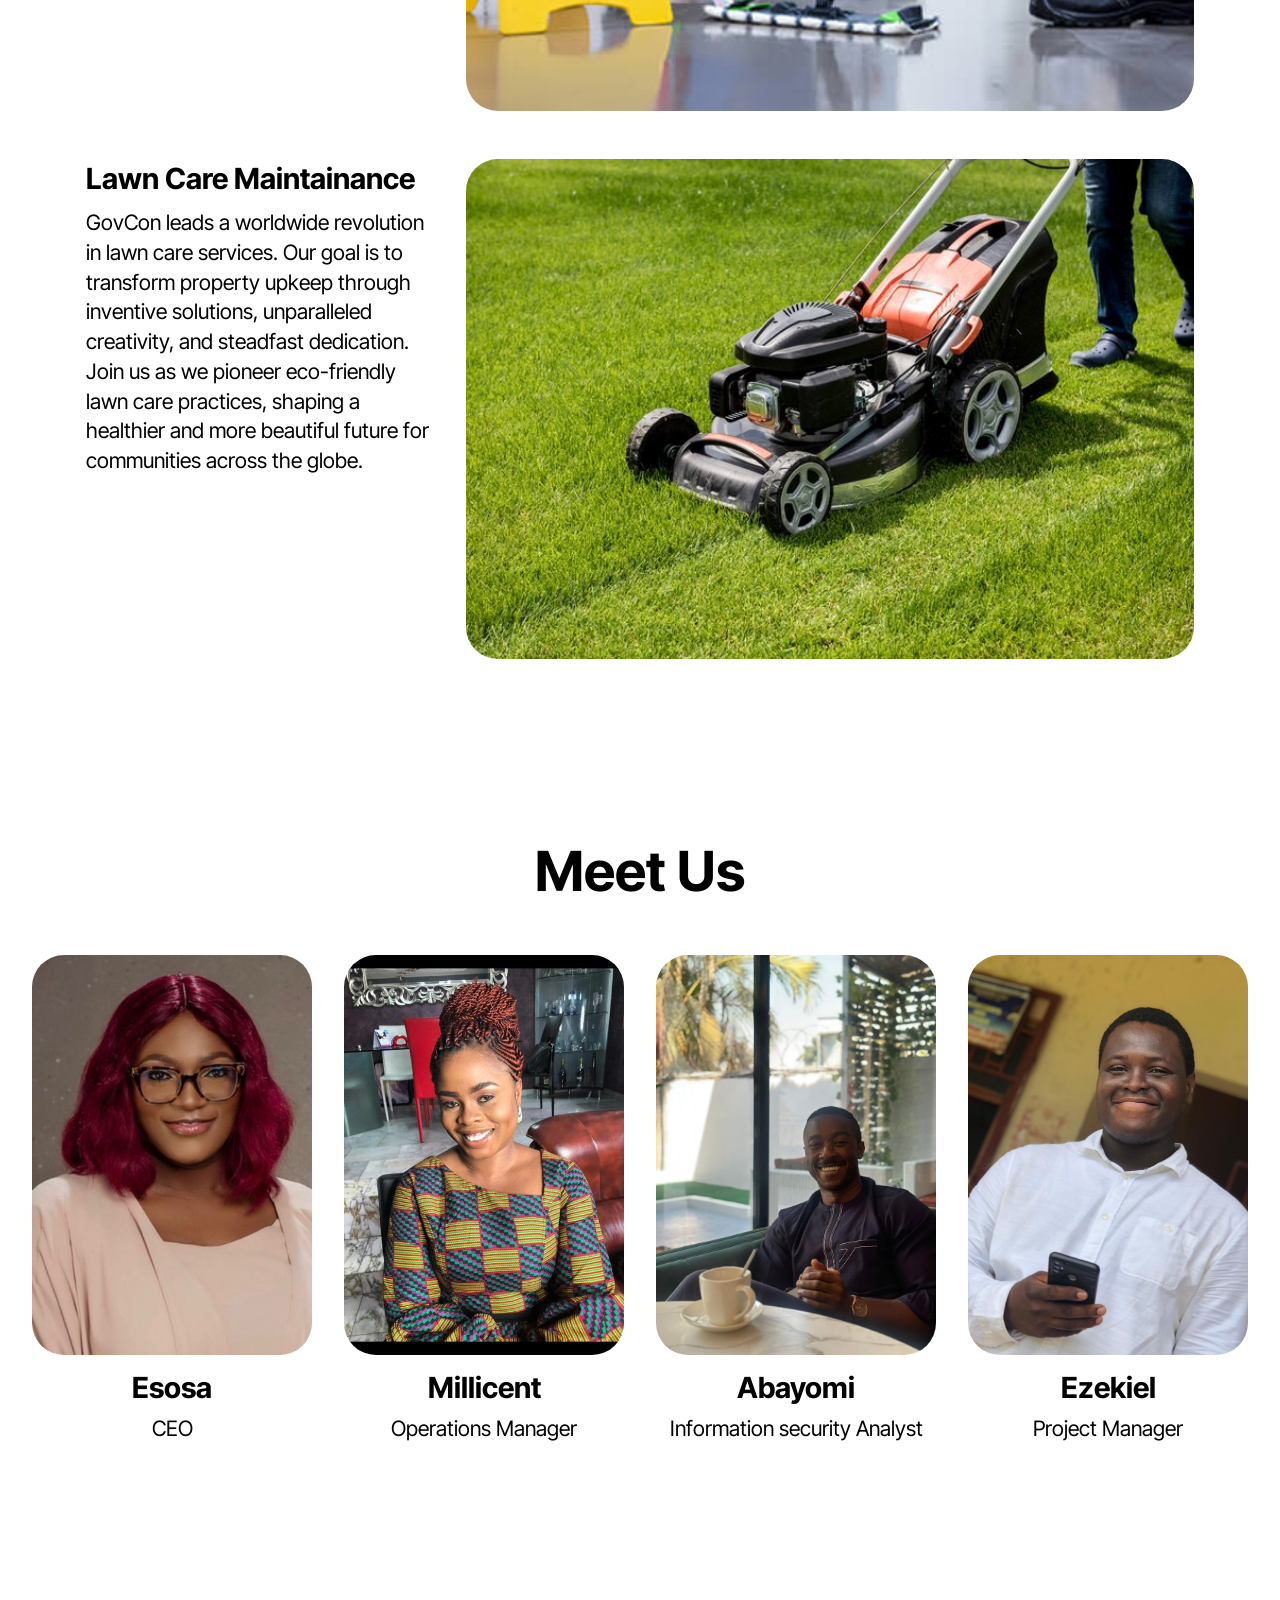
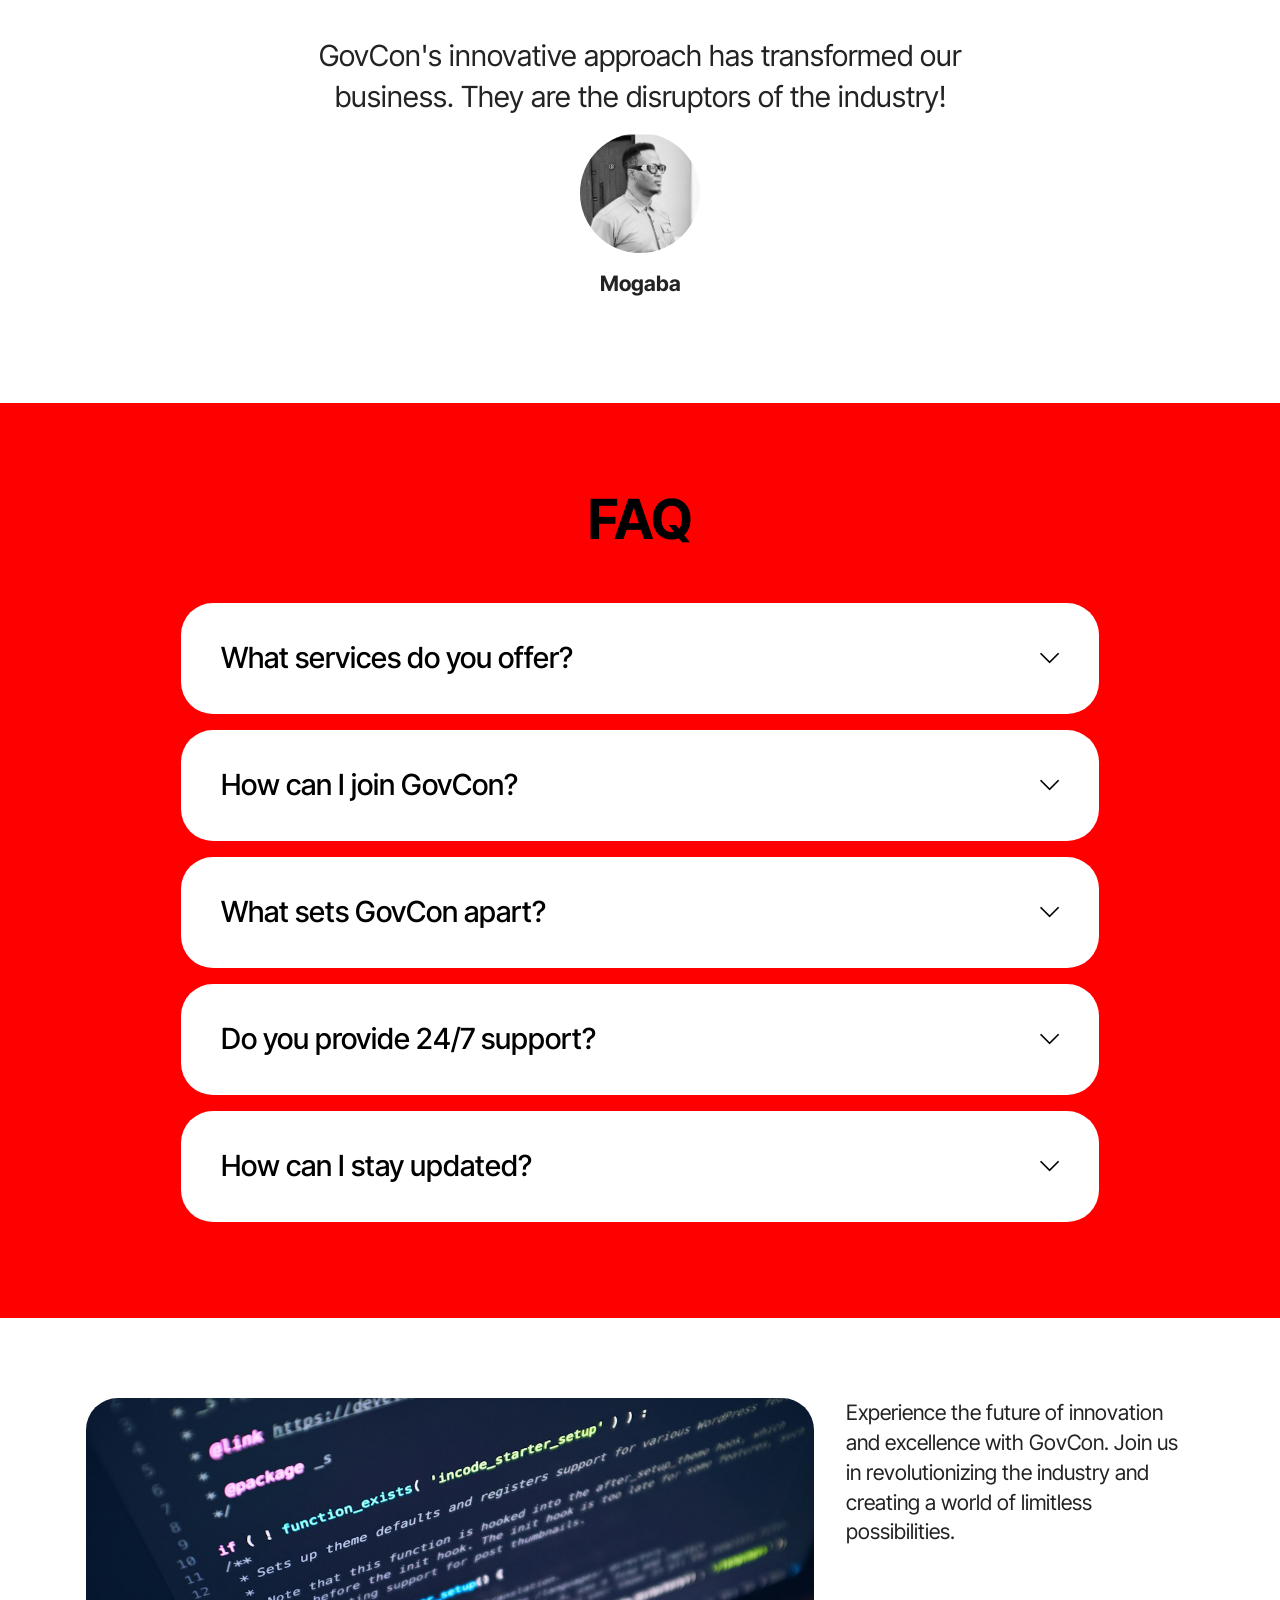
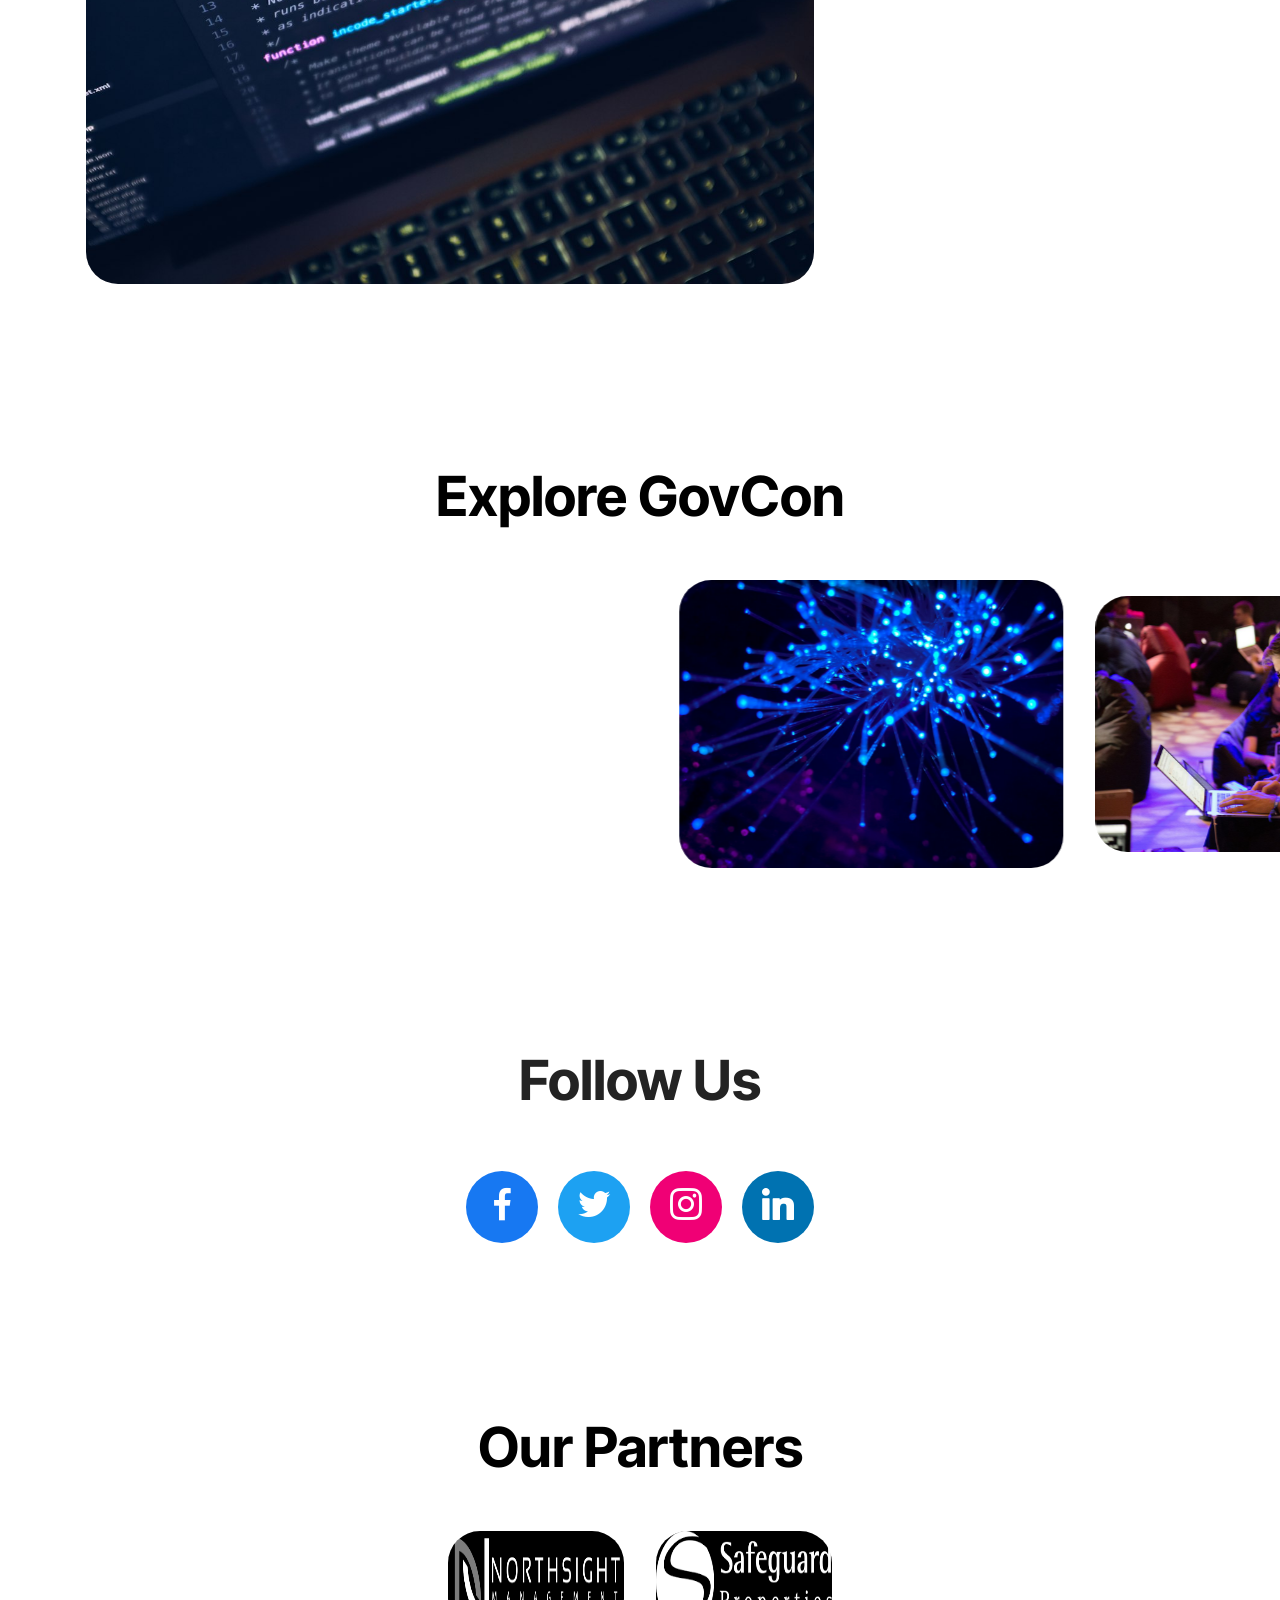
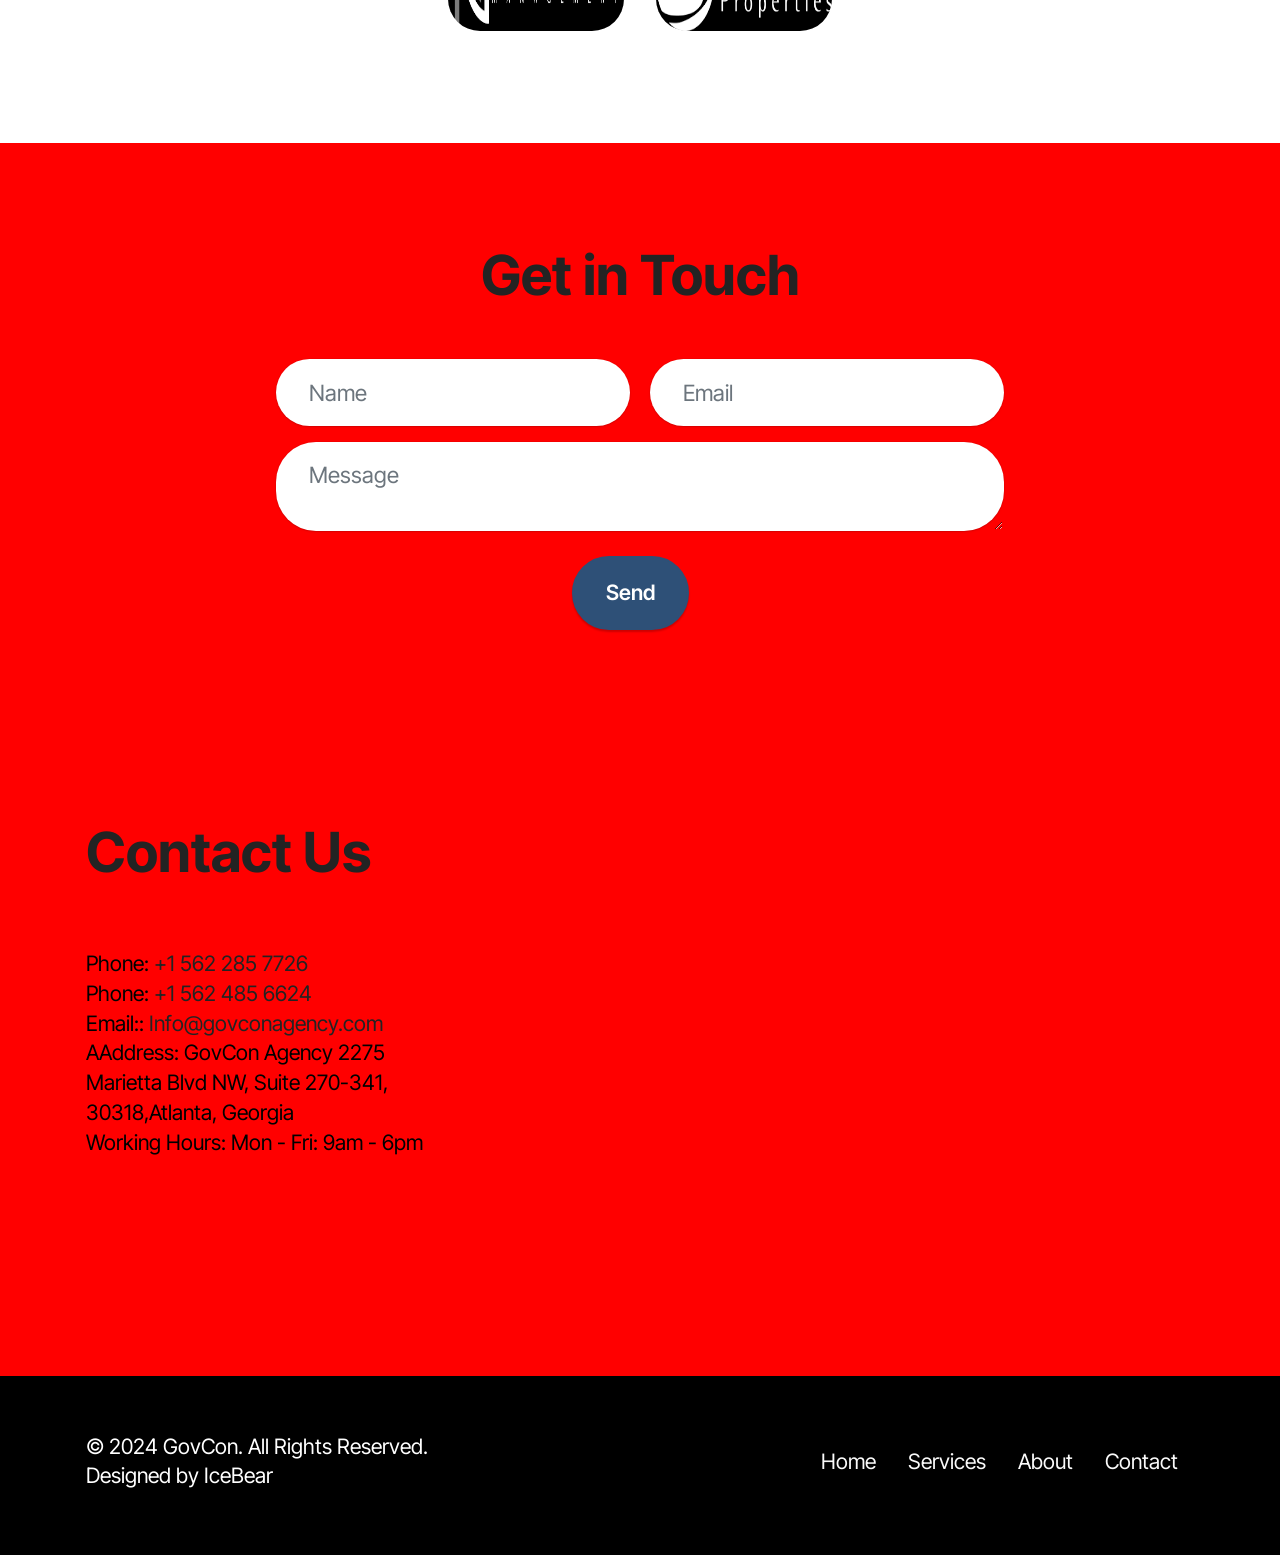
==== commit fd21d445: "Index.html Changes made was to add required to each of the forms" ====
--- a/index.html
+++ b/index.html
@@ -2322,10 +2322,10 @@
                     </div>
                     <div class="dragArea row">
                         <div class="col-md col-sm-12 form-group mb-3" data-for="name">
-                            <input type="text" name="name" placeholder="Name" data-form-field="name" class="form-control" value="" id="name-form02-0">
+                            <input type="text" name="name" placeholder="Name" data-form-field="name" class="form-control" value="" id="name-form02-0" required>
                         </div>
                         <div class="col-md col-sm-12 form-group mb-3" data-for="email">
-                            <input type="email" name="email" placeholder="Email" data-form-field="email" class="form-control" value="" id="email-form02-0">
+                            <input type="email" name="email" placeholder="Email" data-form-field="email" class="form-control" value="" id="email-form02-0" required>
                         </div>
                         <div class="col-12 form-group mb-3" data-for="textarea">
                             <textarea name="textarea" placeholder="Message" data-form-field="textarea" class="form-control" id="textarea-form02-0"></textarea>
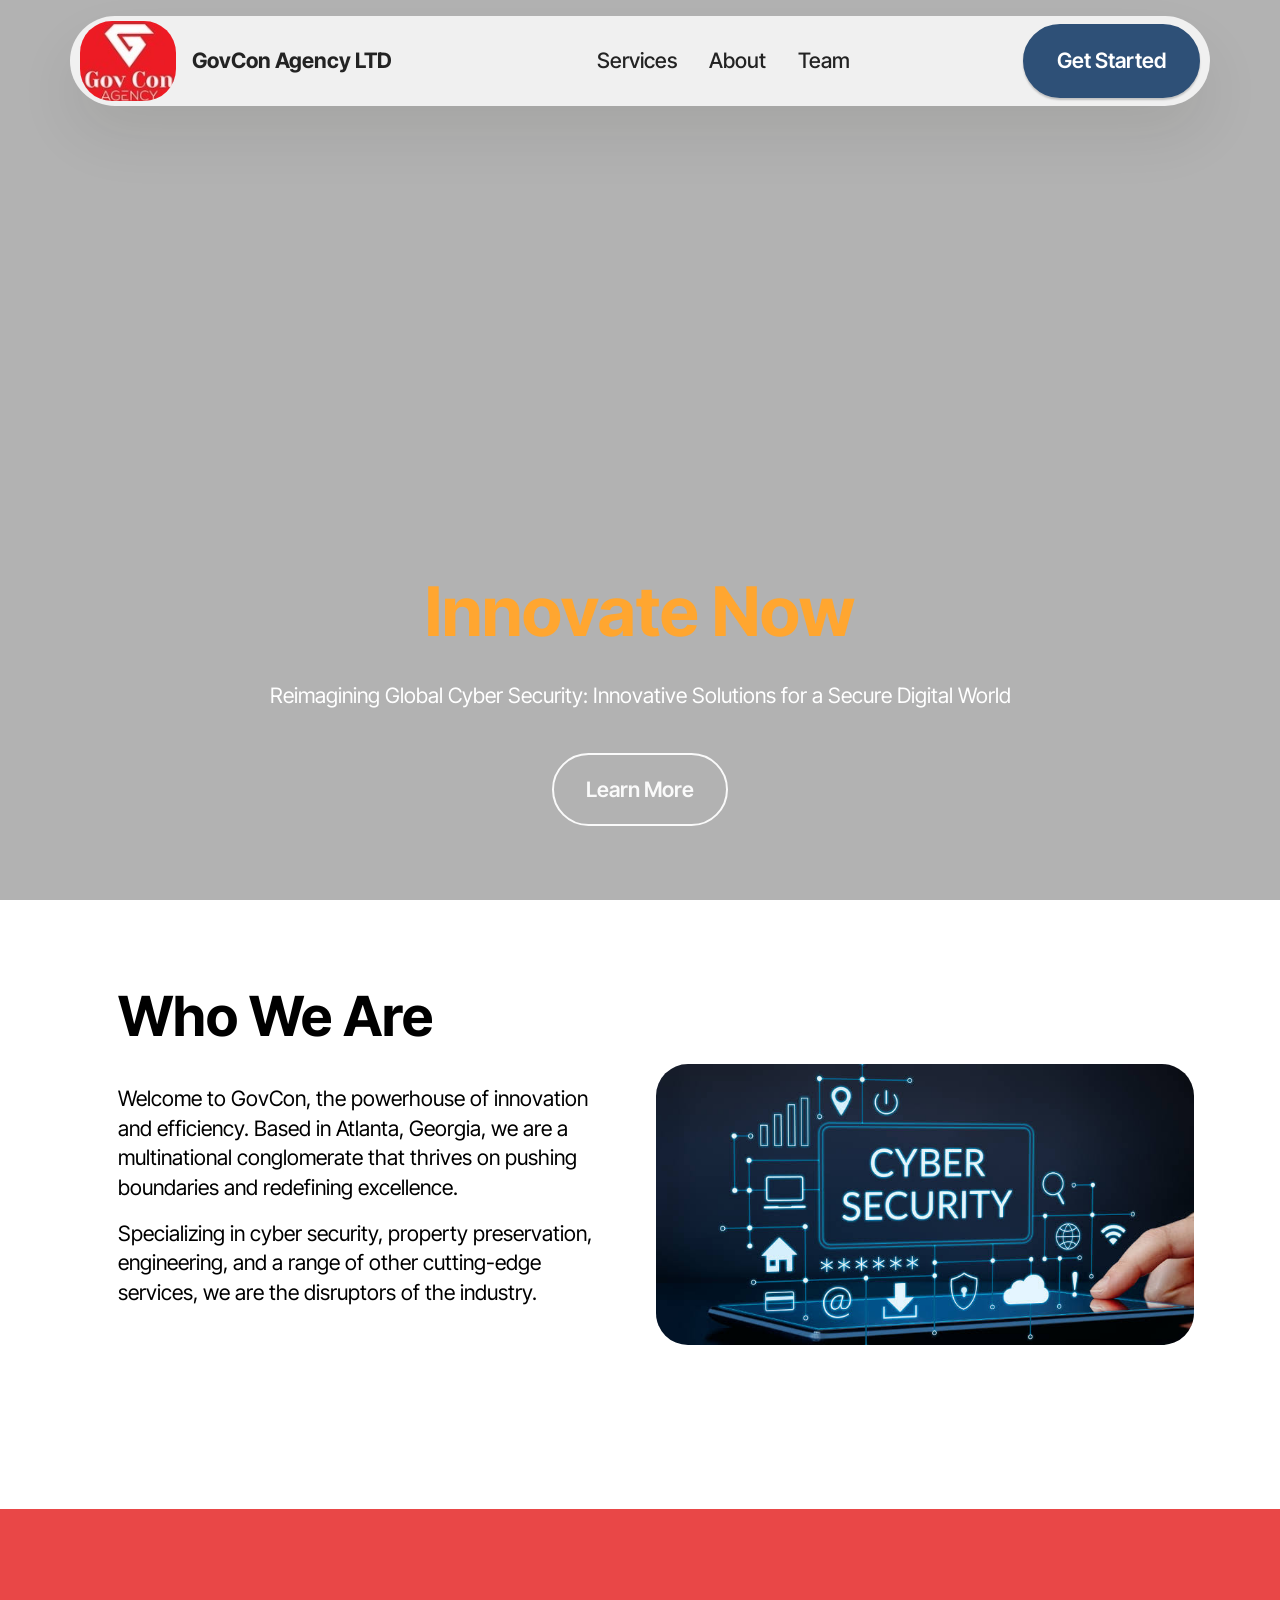
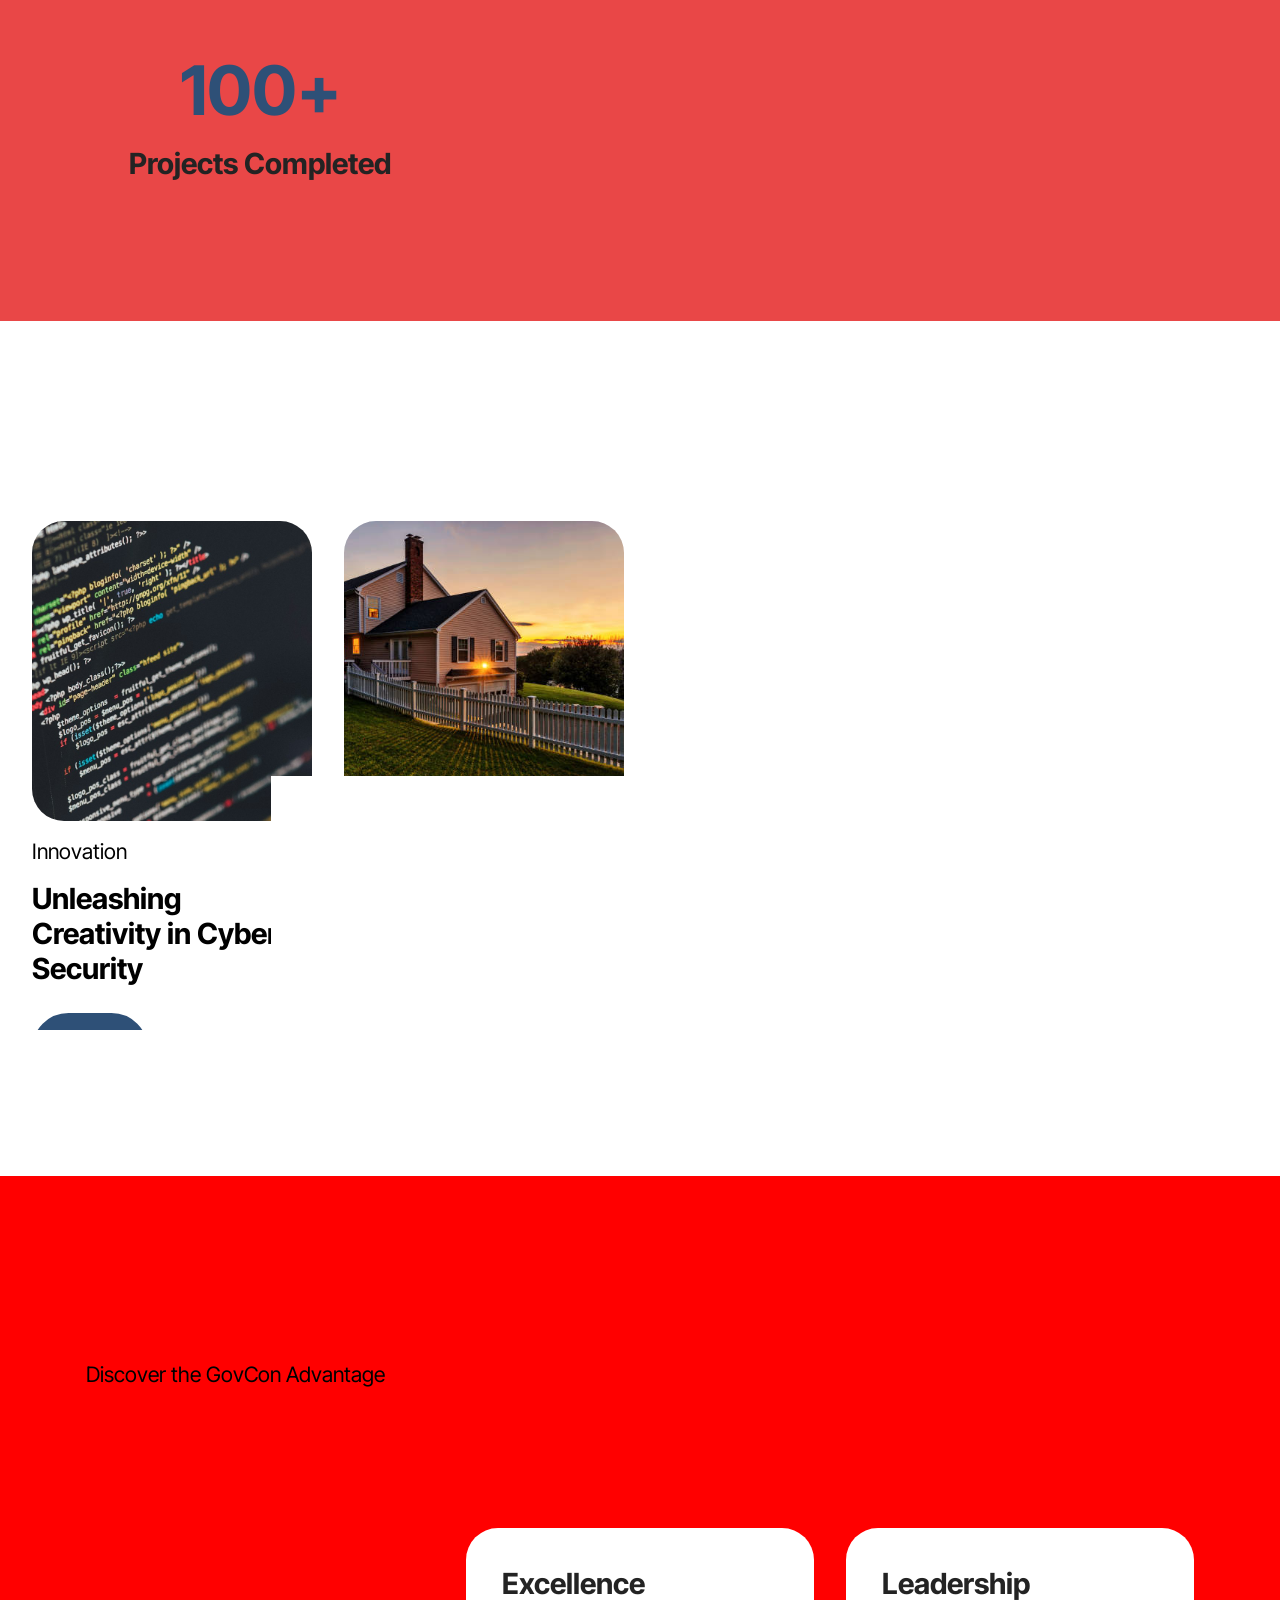
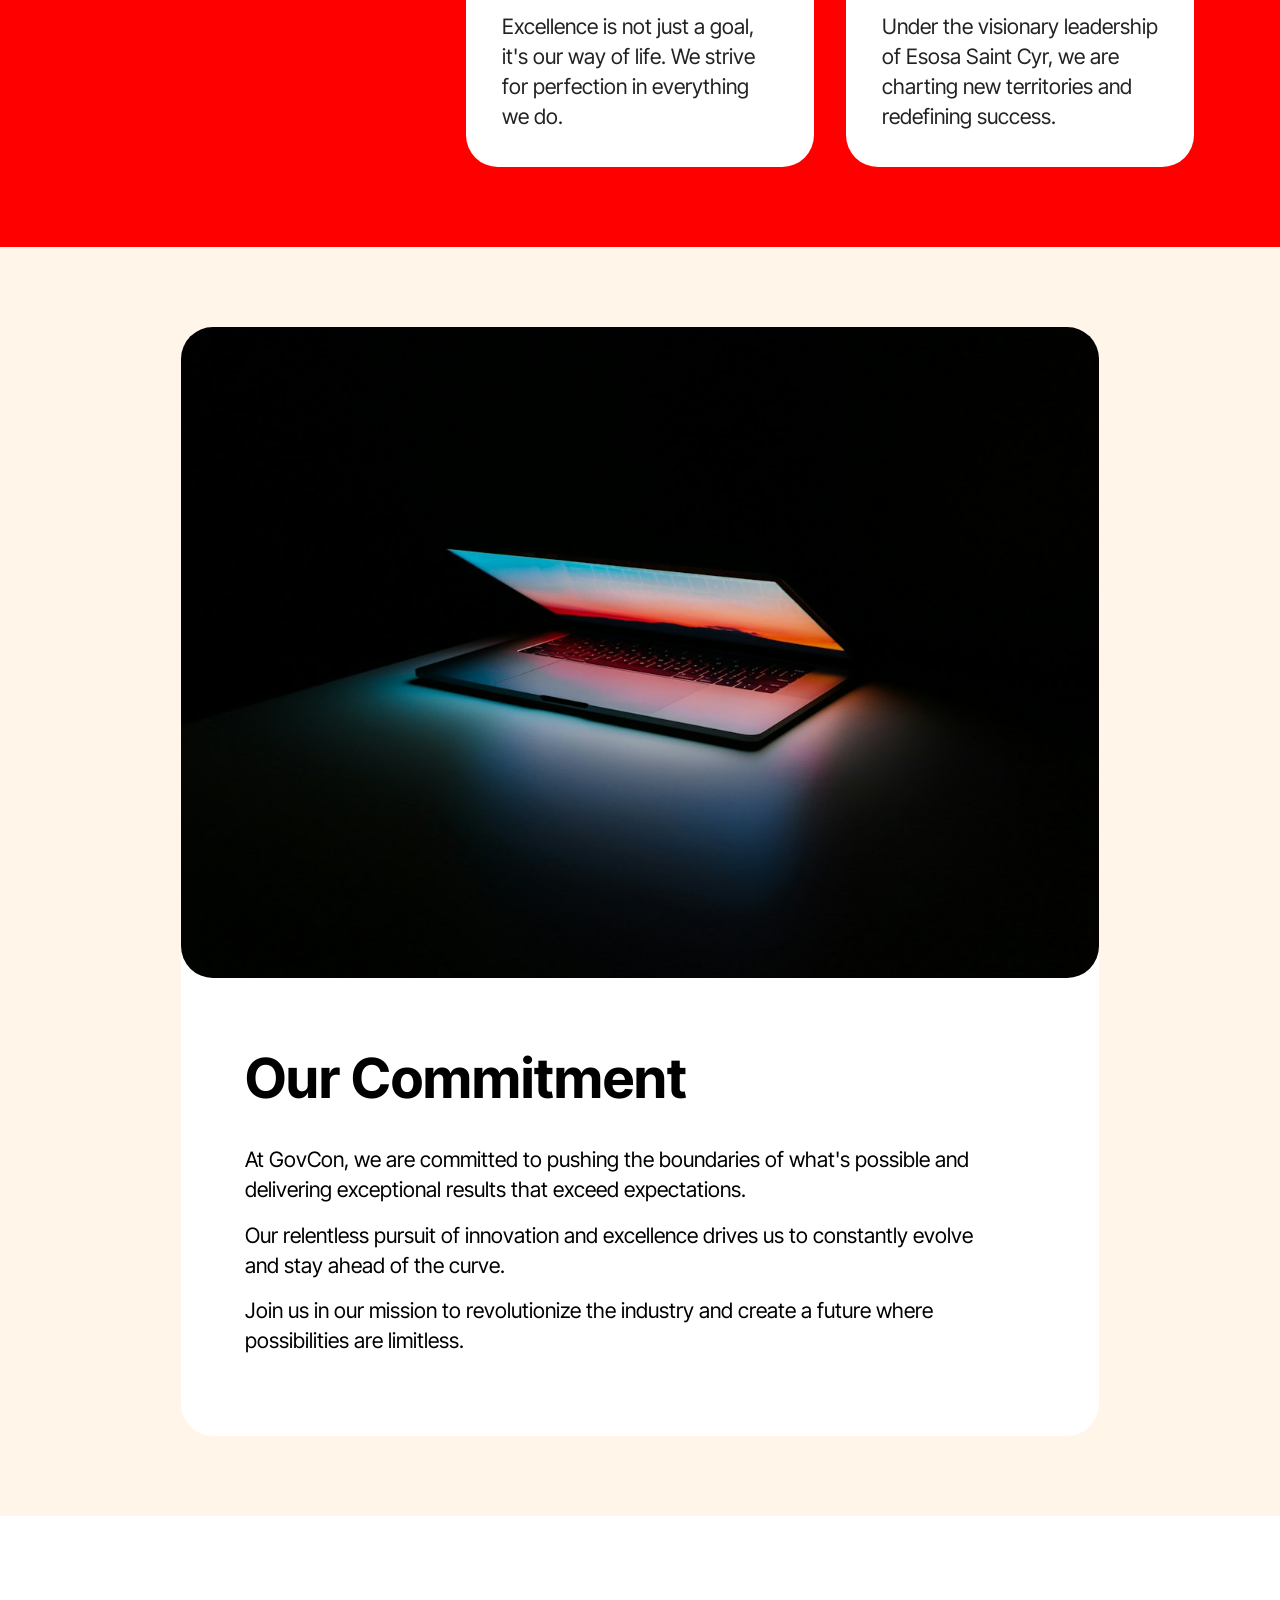
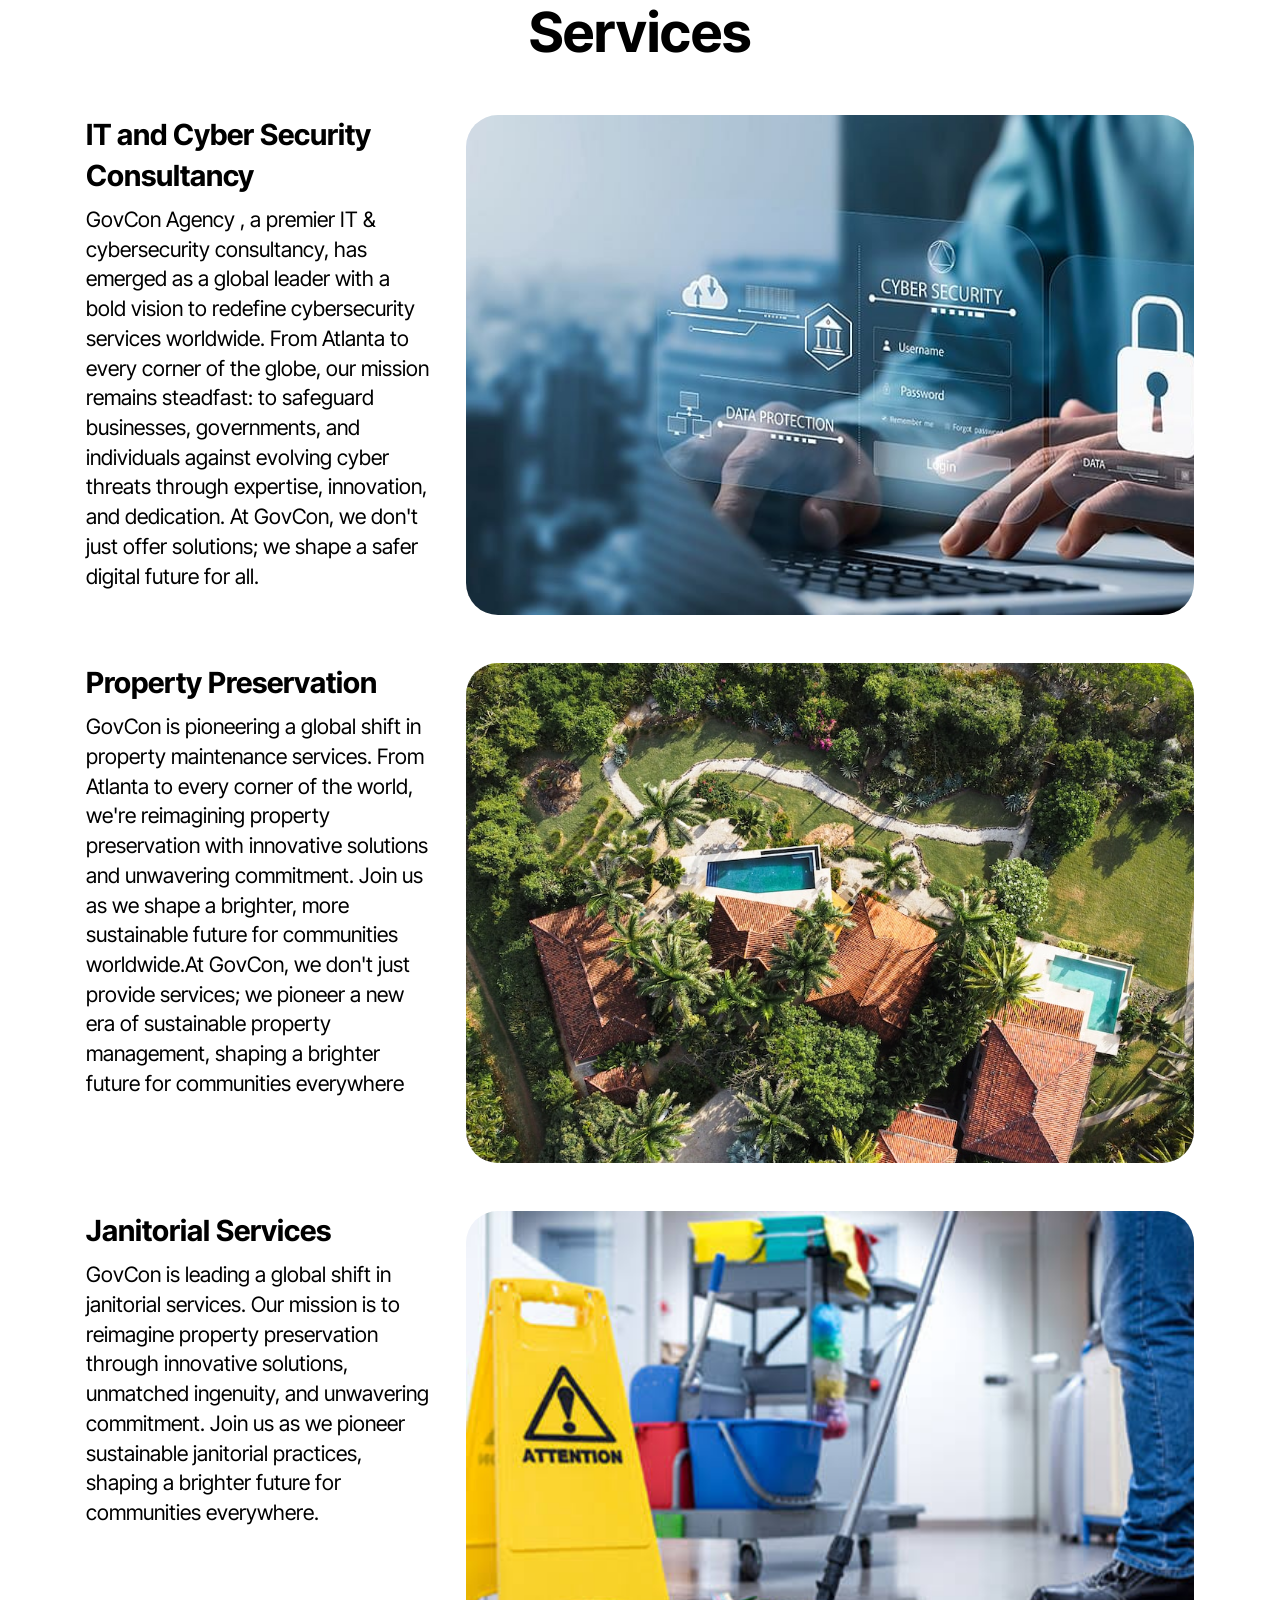
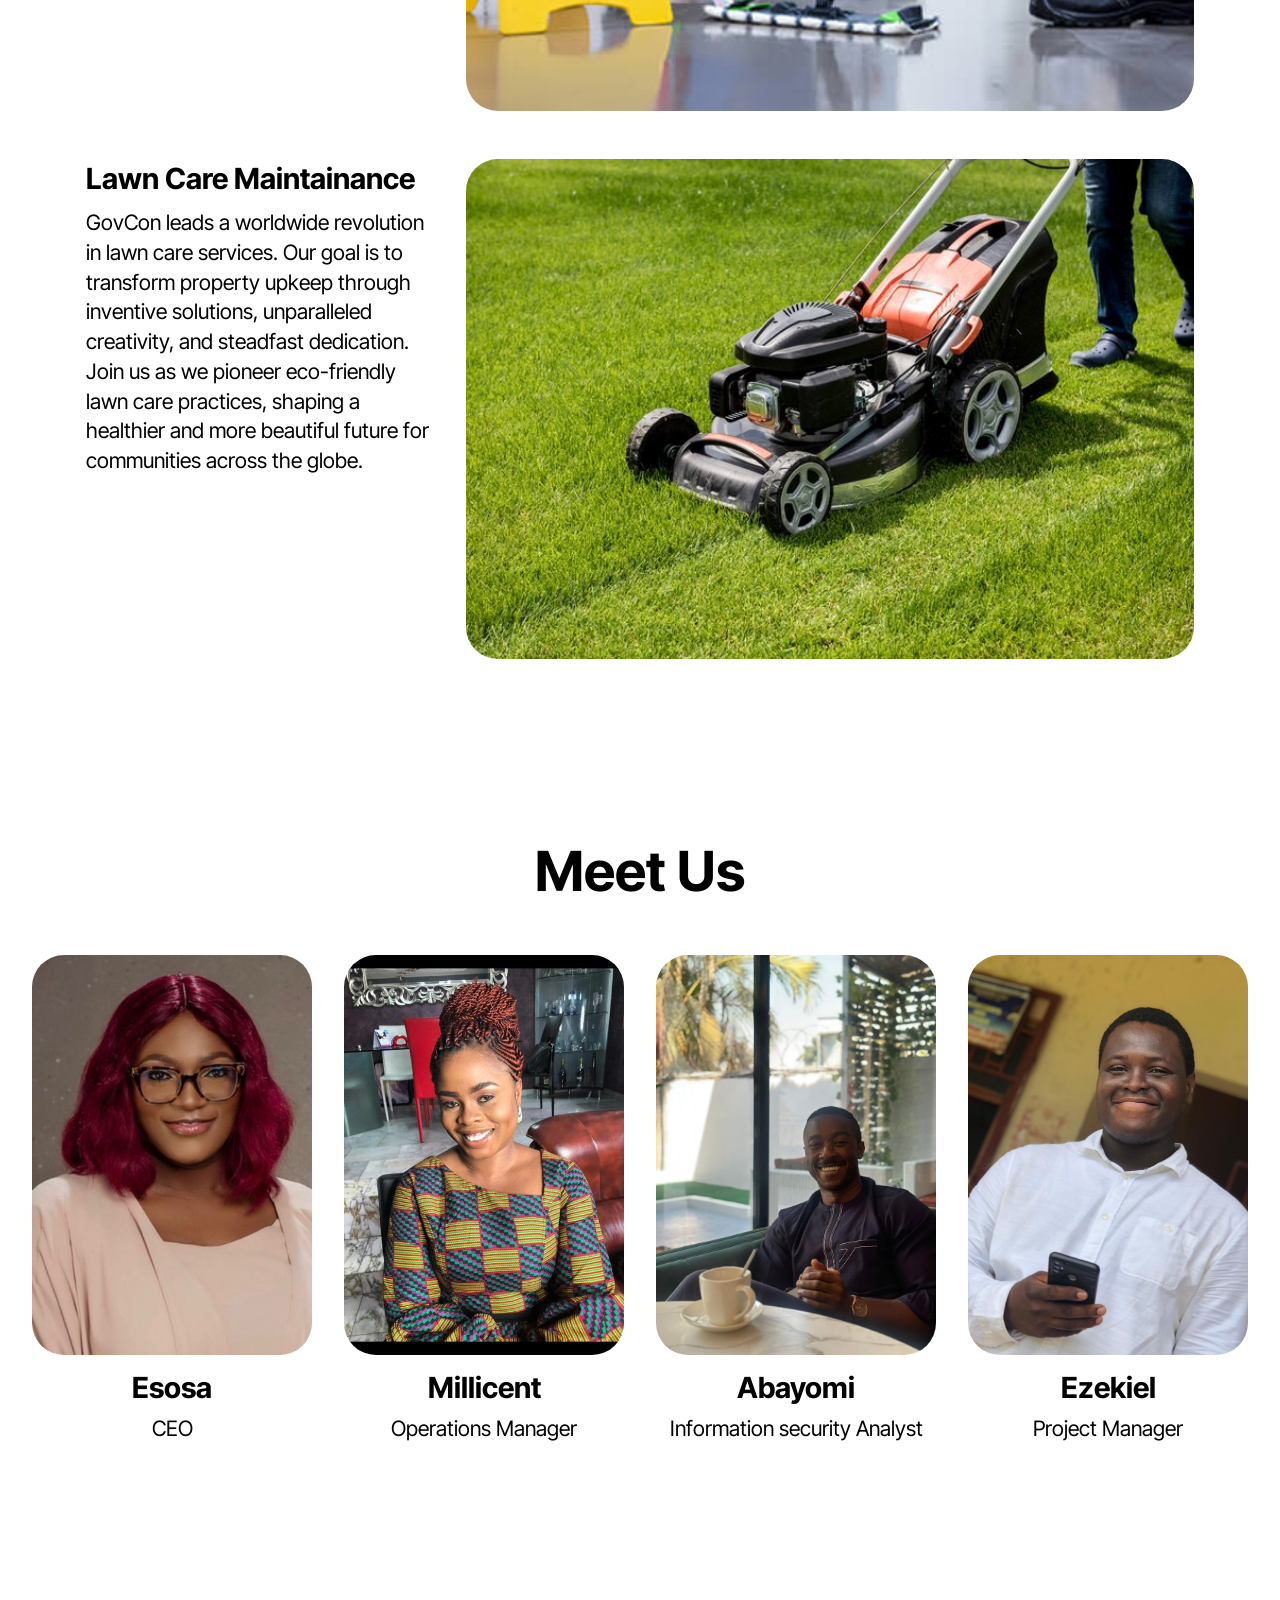
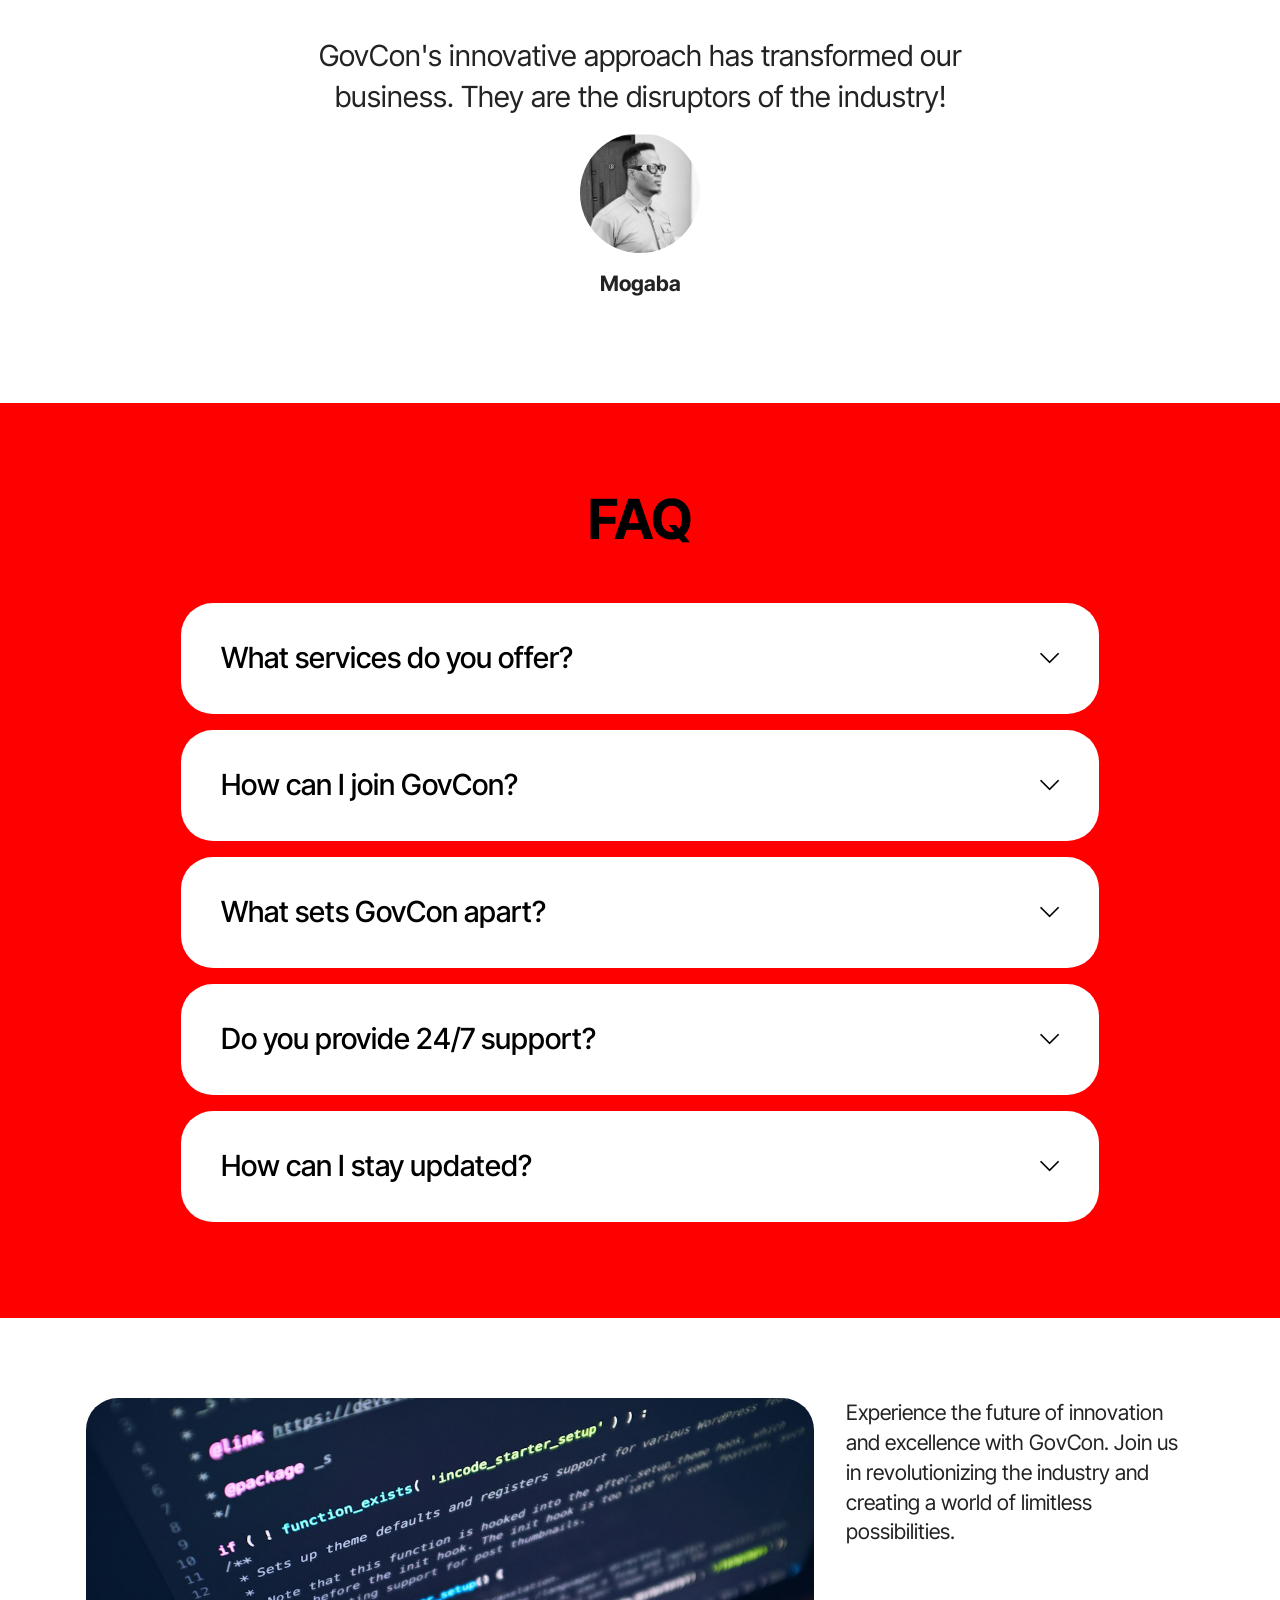
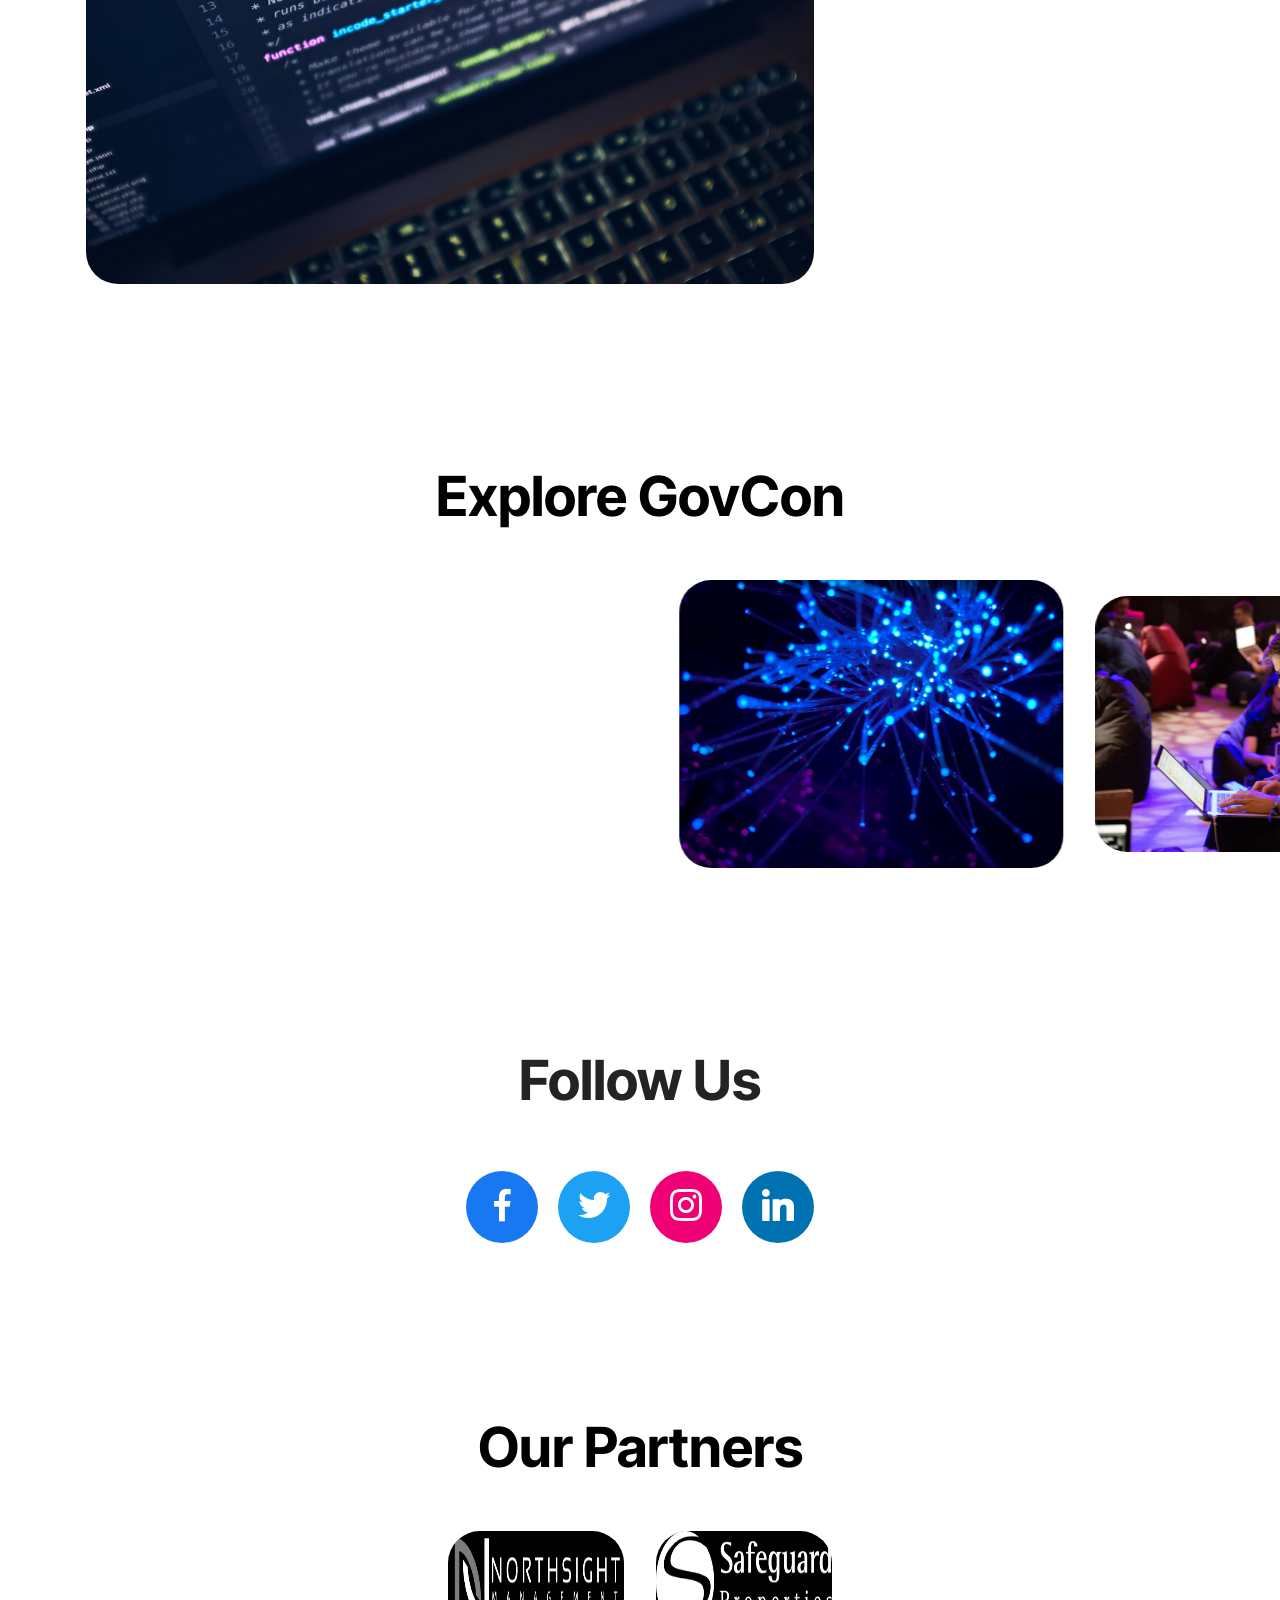
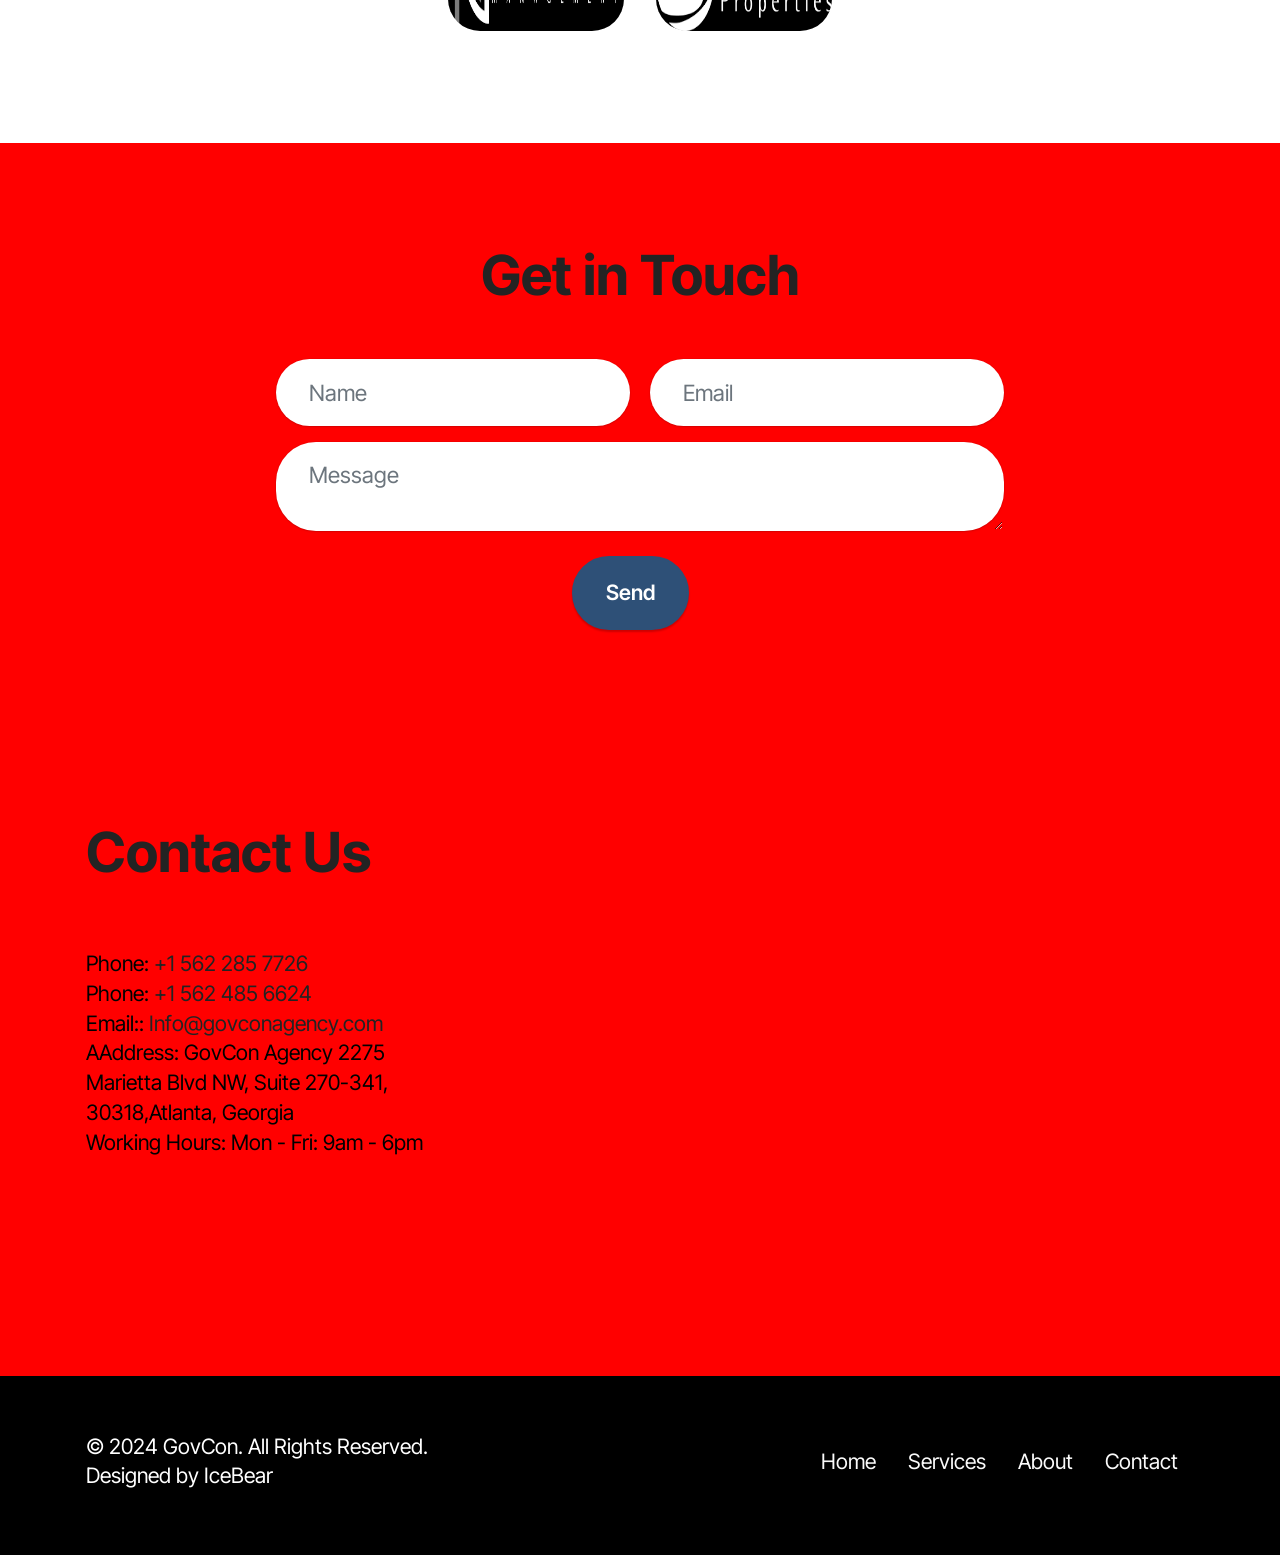
==== commit ad3e1a31: "index.html" ====
--- a/index.html
+++ b/index.html
@@ -2322,10 +2322,10 @@
                     </div>
                     <div class="dragArea row">
                         <div class="col-md col-sm-12 form-group mb-3" data-for="name">
-                            <input type="text" name="name" placeholder="Name" data-form-field="name" class="form-control" value="" id="name-form02-0" required>
+                            <input type="text" name="name" placeholder="Name" data-form-field="name" class="form-control" value="" id="name-form02-0" >
                         </div>
                         <div class="col-md col-sm-12 form-group mb-3" data-for="email">
-                            <input type="email" name="email" placeholder="Email" data-form-field="email" class="form-control" value="" id="email-form02-0" required>
+                            <input type="email" name="email" placeholder="Email" data-form-field="email" class="form-control" value="" id="email-form02-0" >
                         </div>
                         <div class="col-12 form-group mb-3" data-for="textarea">
                             <textarea name="textarea" placeholder="Message" data-form-field="textarea" class="form-control" id="textarea-form02-0"></textarea>
